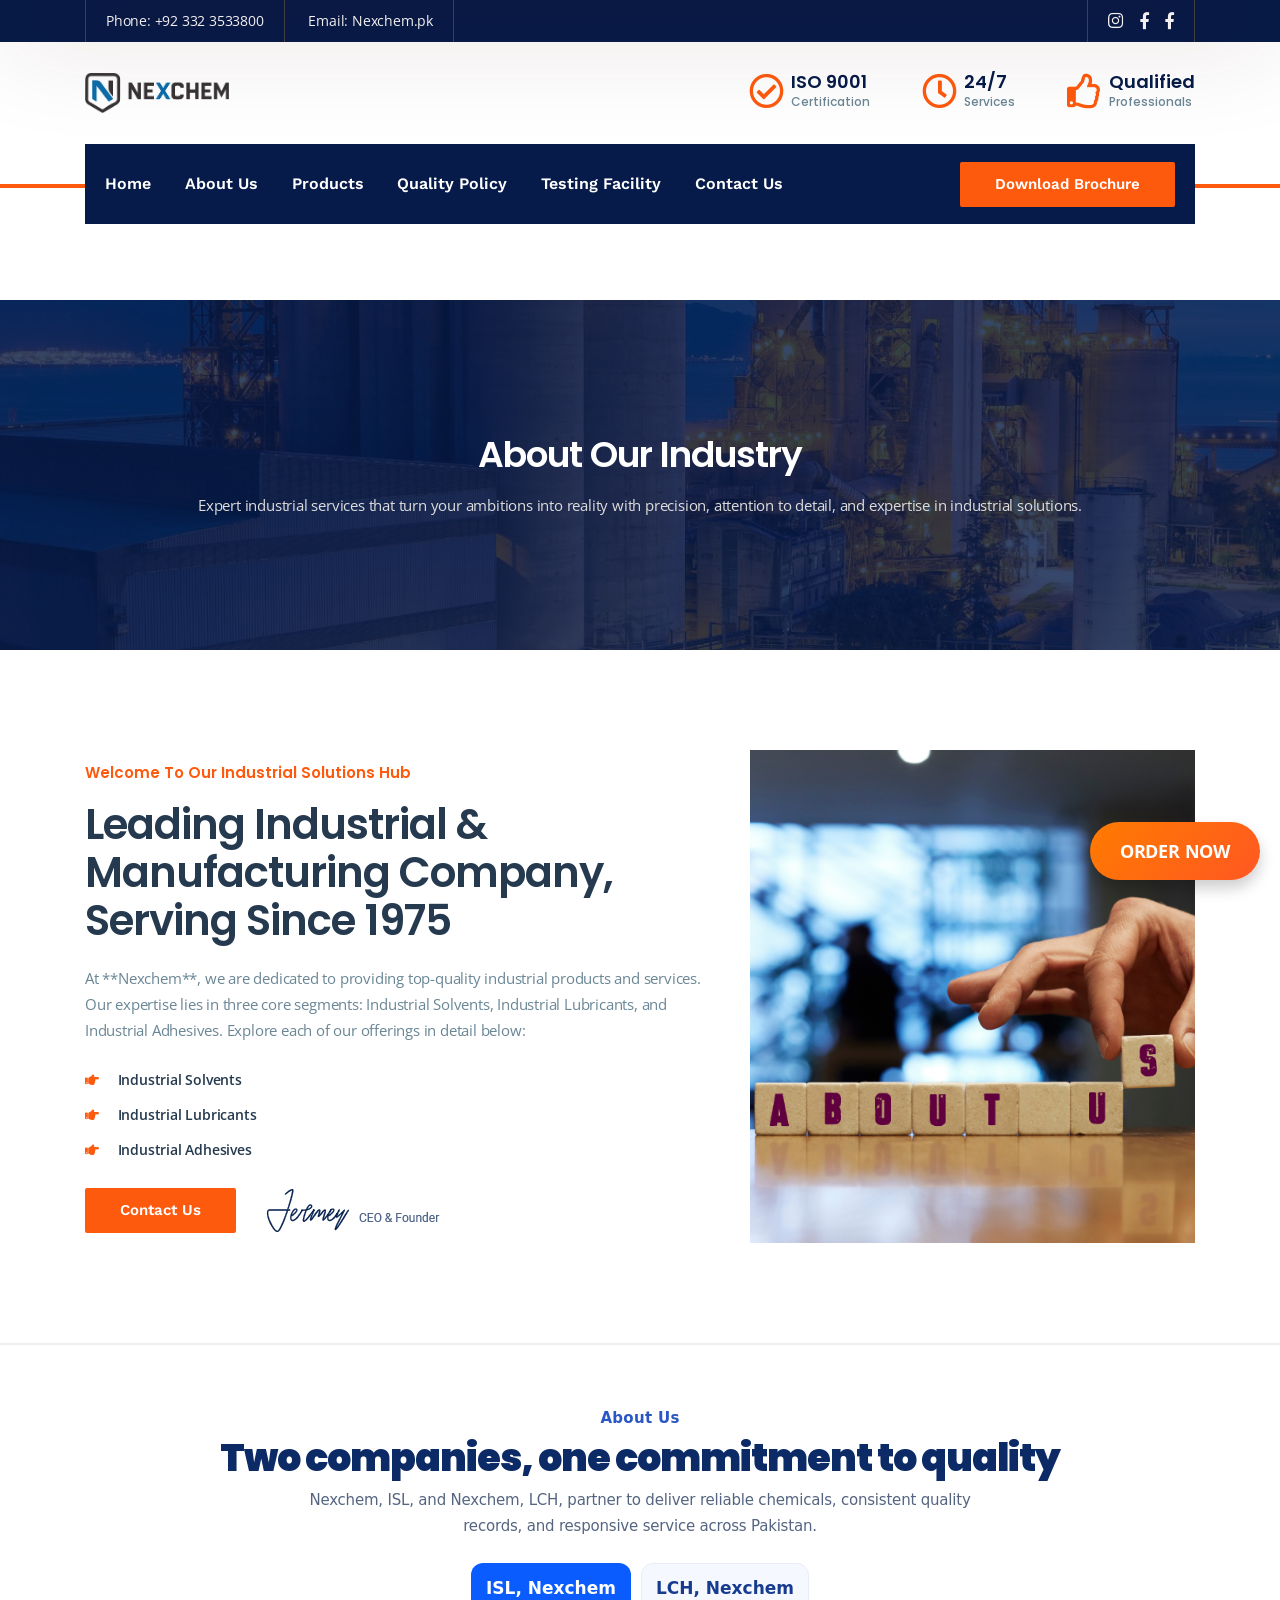
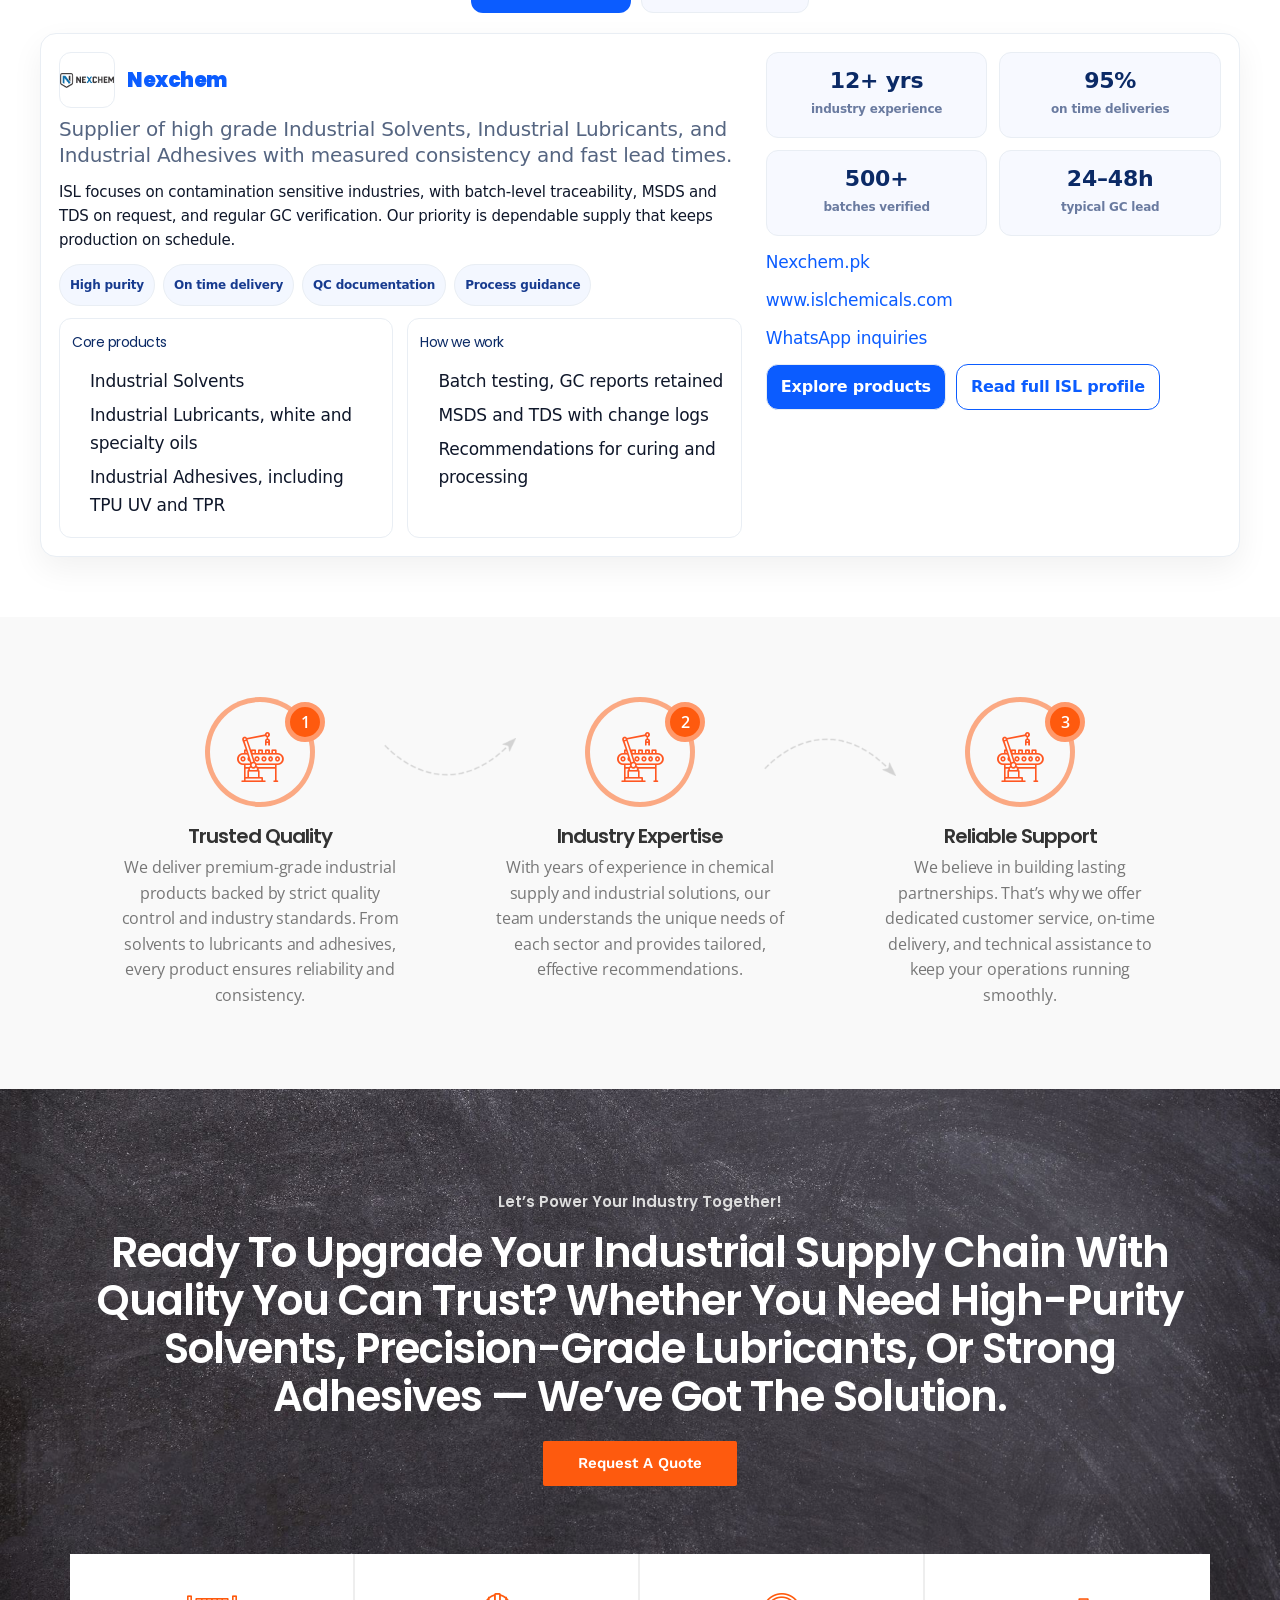
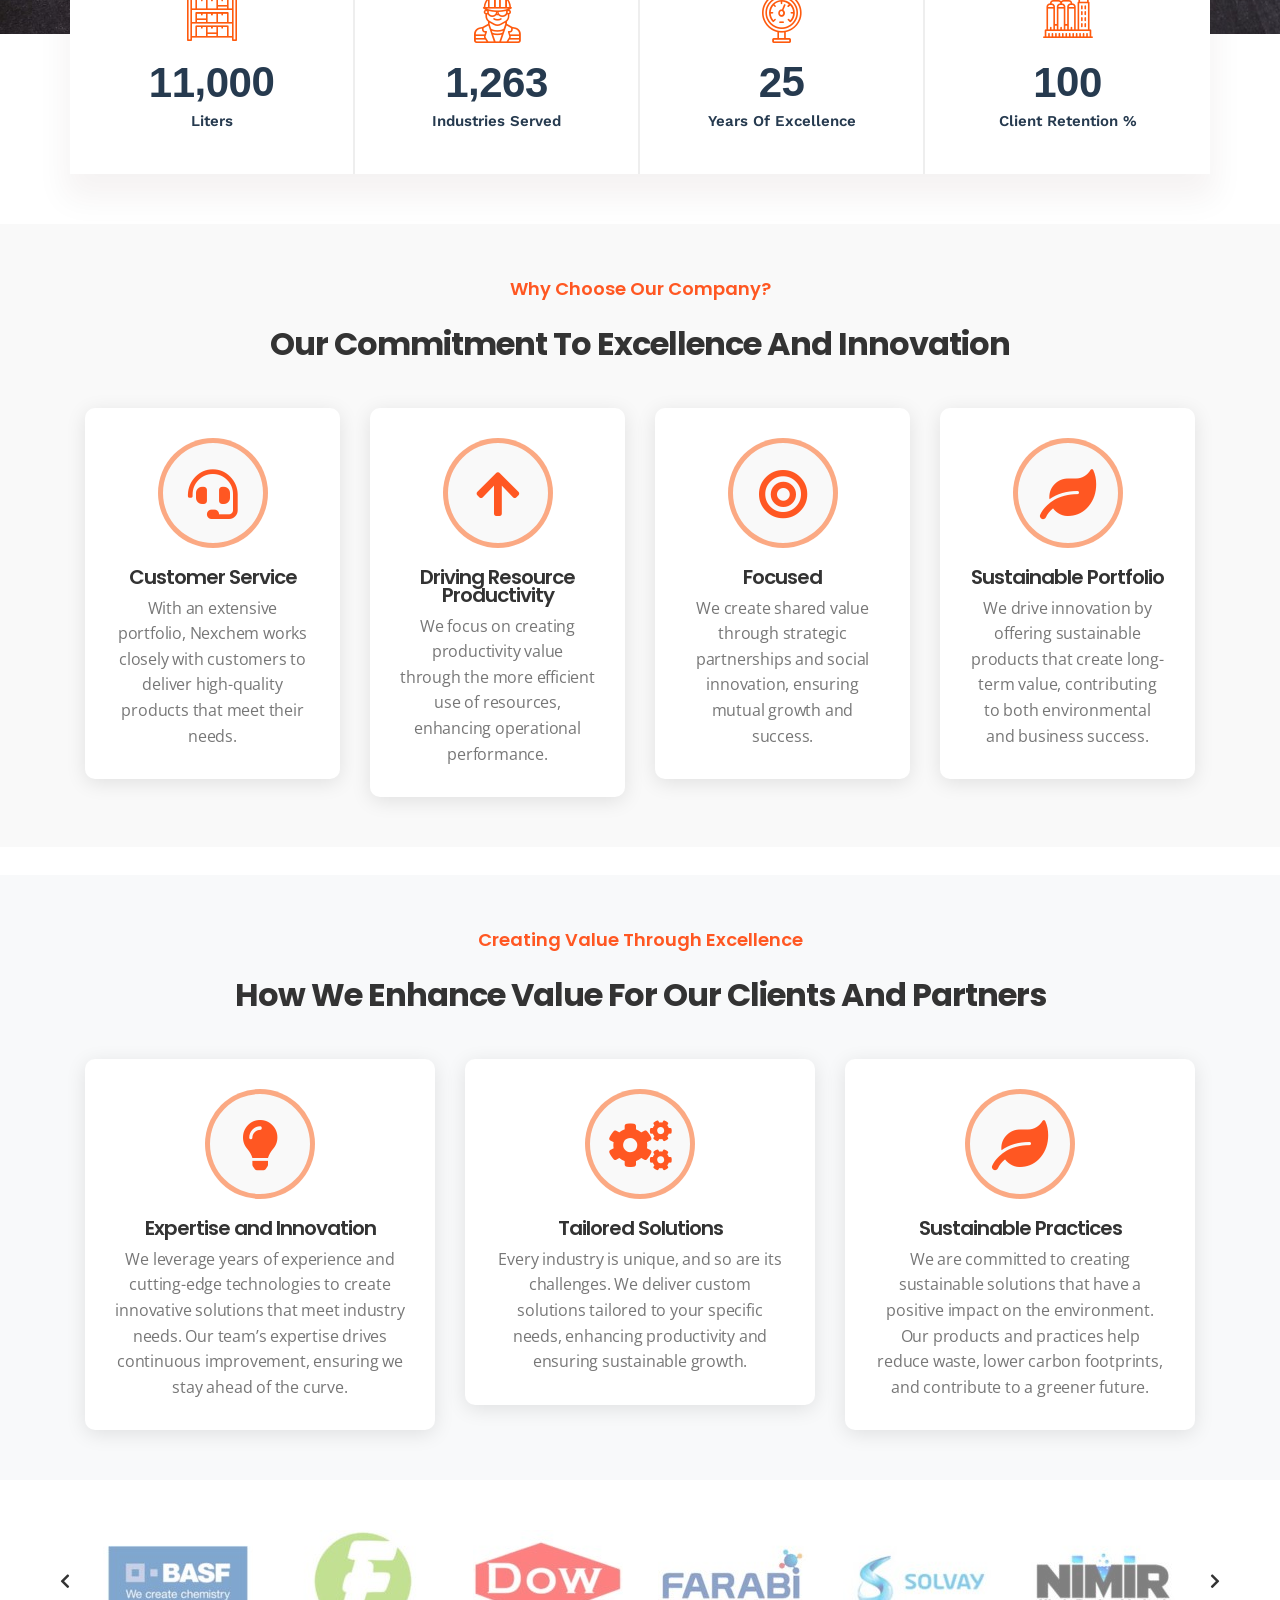
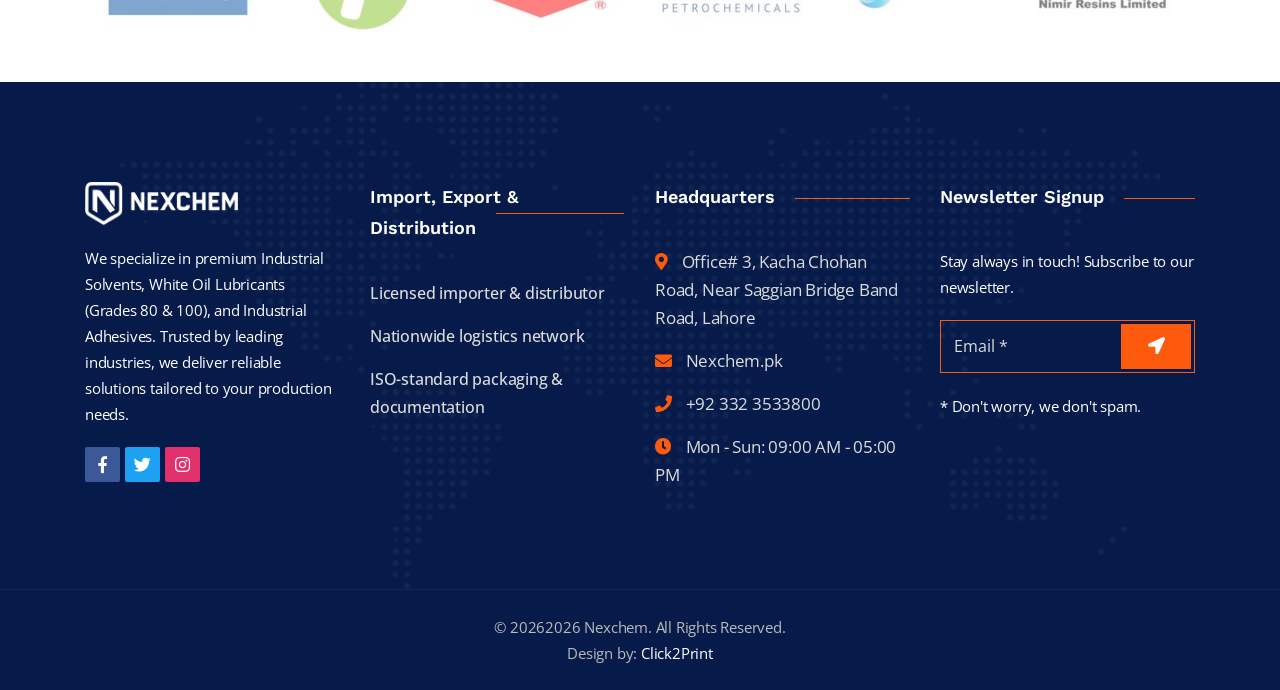
==== about.html @ 0163a03b "version1 **Nexchem** is a Pakistan-based industrial chemical supplier specialising in premium indust" ====
<!doctype html>
<!--[if lt IE 7]>      <html class="no-js lt-ie9 lt-ie8 lt-ie7" lang=""> <![endif]-->
<!--[if IE 7]>         <html class="no-js lt-ie9 lt-ie8" lang=""> <![endif]-->
<!--[if IE 8]>         <html class="no-js lt-ie9" lang=""> <![endif]-->
<!--[if gt IE 8]><!-->
<html class="no-js" lang="en">
<!--<![endif]-->

<head>
    <meta charset="utf-8">
    <meta name="viewport" content="width=device-width, initial-scale=1">
    <meta name="description" content="Industrial &amp; Construction HTML Template">
    <meta name="author" content="ThemeEaster">

    <title>Nexchem – Your Trusted Industrial Chemical Leader</title>

    <link rel="shortcut icon" type="image/x-icon" href="assets/img/favicons.png">

    <link rel="stylesheet" href="assets/css/fontawesome.min.css">
    <link rel="stylesheet" href="assets/css/animate.min.css">
    <link rel="stylesheet" href="assets/css/bootstrap.min.css">
    <link rel="stylesheet" href="assets/css/bootstrap.min.css">
    <link rel="stylesheet" href="assets/css/dl-construction-icons.min.css">
    <link rel="stylesheet" href="assets/css/slick.min.css">
    <link rel="stylesheet" href="assets/css/odometer.min.css">
    <link rel="stylesheet" href="assets/css/slider.css">
    <link rel="stylesheet" href="assets/css/venobox.min.css">
    <link rel="stylesheet" href="assets/css/main.css">

    <script src="assets/js/vendor/modernizr-2.8.3-respond-1.4.2.min.js"></script>
</head>

<body class="header-2">
    <!--[if lt IE 8]>
            <p class="browserupgrade">You are using an <strong>outdated</strong> browser. Please <a href="http://browsehappy.com/">upgrade your browser</a> to improve your experience.</p>
        <![endif]-->

    <div class="site-preloader-wrap">
        <div class="spinner"></div>
    </div><!-- /.site-preloader-wrap -->

    <header class="header header-two">
        <div class="top-header-two top-bar">
            <div class="container">
                <div class="top-bar-inner">
                    <div class="top-left">
                        <ul>
                            <li>Phone: <a href="tel:+923328737406">+92 332 3533800</a></li>
                            <li>Email: <a href="mailto:Nexchem.pk">Nexchem.pk</a></li>
                        </ul>
                    </div>
                    <div class="top-right">
    <ul class="top-social">
        <li><a href="https://www.instagram.com/ISL_Chemicals" target="_blank"><i class="fab fa-instagram"></i></a></li>
        <li><a href="https://www.facebook.com/profile.php?id=100064148228417" target="_blank"><i class="fab fa-facebook-f"></i></a></li>
        <li><a href="https://www.facebook.com/profile.php?id=100064148228417" target="_blank"><i class="fab fa-facebook-f"></i></a></li>
            </ul>
</div>
</div>
            </div>
        </div><!-- /.top-bar -->
        <div class="mid-header">
            <div class="container">
                <div class="mid-header-inner">
                    <div class="header-logo">
                        <a href="index.html">
                            <img src="assets/img/logo-dark.png" alt="Logo" />
                        </a>
                    </div>
                    <div class="mid-header-right">
                        <ul>
                            <li>
                                <div class="icon">
                                    <i class="far fa-check-circle"></i>
                                </div>
                                <span>ISO 9001</span>Certification
                            </li>
                            <li>
                                <div class="icon">
                                    <i class="far fa-clock"></i>
                                </div>
                                <span>24/7</span>Services
                            </li>
                            <li>
                                <div class="icon">
                                    <i class="far fa-thumbs-up"></i>
                                </div>
                                <span>Qualified</span>Professionals
                            </li>
                        </ul>
                    </div>
                </div>
            </div>
        </div><!-- /.mid-header -->
        <div class="primary-header-two primary-header">
            <div class="container">
                <div class="primary-header-inner">
                    <div class="header-menu-wrap">
                        <ul class="dl-menu">
                            <li><a href="index.html">Home</a>
                                
                            </li>
                            <li><a href="about.html">About Us</a>
                               <ul>
                                    <li><a href="about.html#why-choose-us">Why Choose Us</a></li>
                                    
                                </ul> 
                            </li>
                            <li><a href="#">Products</a>
                                <ul>
                                    <li><a href="Industrial-Solvents.html">Industrial Solvents</a></li>
                                    <li><a href="Industrial-Lubricants.html">Industrial Lubricants</a></li>
                                    <li><a href="Industrial-Adhesives.html">Industrial Adhesives</a></li>
                                </ul>
                            </li>
                            
                            <li><a href="Quality-Policy.html">Quality Policy</a>
                                
                            </li>
							 <li><a href="Testing-Facility.html">Testing Facility</a>
                                
                            </li>
							
                            <li><a href="contact.html">Contact Us</a></li>
                        </ul>
                    </div><!-- /.header-menu-wrap -->
                   <div class="header-right">
    <div class="search-icon dl-search-icon">
            </div>
    <a class="header-btn" href="assets/img/ISL-LCH Brochure.pdf">Download Brochure <span></span></a>
    <!-- Burger menu -->
    <div class="mobile-menu-icon">
        <div class="burger-menu">
            <div class="line-menu line-half first-line"></div>
            <div class="line-menu"></div>
            <div class="line-menu line-half last-line"></div>
        </div>
    </div>
</div>

                    </div><!-- /.header-right -->
                </div><!-- /.primary-header-inner -->
            </div>
        </div><!-- /.primary-header-two -->
    </header><!-- /.header-two -->
	<br>
<BR>
<!-- Sticky Button -->
<div id="sticky-button" class="sticky-button">
    <a href="tel:+923328737406" class="order-btn">
        Order Now
    </a>
</div>

<!-- CSS for Sticky Button -->
<style>
    #sticky-button {
        position: fixed;
        bottom: 20px;
        right: 20px;
        z-index: 1000;
    }

    .order-btn {
        display: inline-block;
        padding: 15px 30px;
        background: linear-gradient(135deg, #ff7b00, #ff5722);
        color: white;
        font-size: 18px;
        font-weight: bold;
        text-transform: uppercase;
        border-radius: 50px;
        text-decoration: none;
        box-shadow: 0 8px 15px rgba(0, 0, 0, 0.2);
        transition: all 0.3s ease;
        border: none;
    }

    .order-btn:hover {
        background: linear-gradient(135deg, #ff5722, #ff7b00);
        box-shadow: 0 12px 20px rgba(0, 0, 0, 0.3);
        transform: translateY(-3px);
    }

    .order-btn:active {
        background: #ff5722;
        box-shadow: 0 6px 10px rgba(0, 0, 0, 0.2);
        transform: translateY(0);
    }
</style>

<!-- Optional JavaScript (for added functionality) -->
<script>
    // Optional: Tracking click event
    document.querySelector('.order-btn').addEventListener('click', function () {
        console.log('Order Now button clicked!');
    });
</script>
<BR>
<BR>

<!-- Popup Search Box -->
<div id="dl-popup-search-box">
    <div class="box-inner-wrap d-flex align-items-center">
        <form id="form" action="#" method="get" role="search">
            <input type="text" name="s" placeholder="Type keywords here..." />
            <button id="popup-search-button" type="submit" name="submit"><i class="fas fa-search"></i></button>
        </form>
    </div>
</div><!-- /#dl-popup-search-box -->

<!-- Page Header -->
<section class="page-header padding">
    <div class="overlay"></div>
    <div class="container">
        <div class="page-content text-center">
            <h2>About Our Industry</h2>
            <p>Expert industrial services that turn your ambitions into reality with precision, attention to detail, and expertise in industrial solutions.</p>
        </div>
    </div>
</section><!-- /.page-header -->

<!-- About Section -->
<section class="about-section bd-bottom padding">
    <div class="container">
        <div class="about-wrap row">
            <!-- About Content -->
            <div class="col-lg-7 sm-padding">
                <div class="about-content">
                    <div class="section-heading mb-20">
                        <h4 class="sub-heading">Welcome to Our Industrial Solutions Hub</h4>
                        <h2>Leading Industrial &amp; Manufacturing Company, Serving Since 1975</h2>
                        <p>At **Nexchem**, we are dedicated to providing top-quality industrial products and services. Our expertise lies in three core segments: Industrial Solvents, Industrial Lubricants, and Industrial Adhesives. Explore each of our offerings in detail below:</p>
                    </div><!-- /.section-heading -->
                    <ul class="about-list">
                        <li><i class="fas fa-hand-point-right"></i> Industrial Solvents</li>
                        <li><i class="fas fa-hand-point-right"></i> Industrial Lubricants</li>
                        <li><i class="fas fa-hand-point-right"></i> Industrial Adhesives</li>
                    </ul>
                    <div class="sign">
                        <a href="contact.html" class="default-btn">Contact Us <span></span></a>
                        <img src="assets/img/signature.png" alt="img">
                    </div>
                </div>
            </div>
            <!-- About Image -->
            <div class="col-lg-5 sm-padding">
                <div class="about-item">
                    <img src="assets/img/about-bg-1.png" alt="Industrial Solutions">
                </div>
            </div>
        </div>
    </div>
</section><!-- ./ about-section -->
<section id="about-duo" class="about-duo" aria-label="About ISL and LCH">
  <style>
    /* ===== Scoped styles: .about-duo-* ===== */
    .about-duo{
      --blue:#0b5cff; --blue-2:#094acc; --text:#0f172a; --muted:#556581; --brd:#e9eef4;
      --card:#fff; --bg:#fff; --r:16px; --shadow:0 12px 32px rgba(2,8,23,.06);
      background:var(--bg); color:var(--text); font-family:"Segoe UI",system-ui,Arial;
      padding:60px 0;
    }
    .about-duo .wrap{max-width:1240px;margin:0 auto;padding:0 20px}
    .about-duo .head{text-align:center;margin-bottom:24px}
    .about-duo .eyebrow{margin:0 0 6px;color:#2957c4;font-weight:800;letter-spacing:.3px}
    .about-duo h2{margin:0 0 8px;font-size:clamp(26px,3.6vw,38px);font-weight:900;color:#0b2a66}
    .about-duo .sub{margin:0;color:var(--muted);max-width:70ch;margin-inline:auto}

    /* Tabs */
    .about-duo .tabs{display:flex;gap:10px;flex-wrap:wrap;justify-content:center;margin:18px 0 20px}
    .about-duo .tab{
      padding:10px 14px;border-radius:12px;border:1px solid var(--brd);
      background:#f6f8ff;color:#173b8f;font-weight:800;cursor:pointer
    }
    .about-duo .tab[aria-selected="true"]{background:var(--blue);color:#fff;border-color:transparent}

    /* Panels */
    .about-duo .panel{
      display:none; background:var(--card); border:1px solid var(--brd); border-radius:var(--r);
      box-shadow:var(--shadow); padding:18px;
    }
    .about-duo .panel.active{display:block}

    /* Grid inside panel */
    .about-duo .grid{display:grid;grid-template-columns:1.2fr .8fr;gap:24px;align-items:start}
    @media (max-width:980px){.about-duo .grid{grid-template-columns:1fr;gap:18px}}

    /* Left column content */
    .about-duo .brandline{display:flex;align-items:center;gap:12px;margin-bottom:8px}
    .about-duo .brandline img{width:56px;height:56px;object-fit:contain;border-radius:12px;border:1px solid var(--brd);background:#fff}
    .about-duo .brandline h3{margin:0;font-size:20px;font-weight:900;color:var(--blue)}
    .about-duo .lead{margin:6px 0 12px;color:var(--muted)}
    .about-duo .para{margin:0 0 10px;line-height:1.6}

    .about-duo .pills{display:flex;flex-wrap:wrap;gap:8px;margin:12px 0}
    .about-duo .pill{background:#f3f7ff;border:1px solid var(--brd);color:#173b8f;padding:6px 10px;border-radius:999px;font-size:12px;font-weight:800}

    .about-duo .cols{display:grid;grid-template-columns:1fr 1fr;gap:14px;margin-top:6px}
    @media (max-width:680px){.about-duo .cols{grid-template-columns:1fr}}
    .about-duo .card{
      background:#fff;border:1px solid var(--brd);border-radius:12px;padding:12px
    }
    .about-duo .card h4{margin:0 0 6px;font-size:14px;color:#0b2a66}
    .about-duo .list{margin:0;padding-left:18px}
    .about-duo .list li{margin:6px 0}

    /* Right column: stats + contacts */
    .about-duo .stats{display:grid;grid-template-columns:repeat(2,1fr);gap:12px}
    .about-duo .stat{
      background:#f7f9ff;border:1px solid var(--brd);border-radius:12px;padding:14px;text-align:center
    }
    .about-duo .stat b{display:block;font-size:22px;color:#0b2a66}
    .about-duo .stat span{display:block;color:#6a7ba0;font-weight:700;font-size:12px}

    .about-duo .info{margin-top:12px;display:grid;gap:10px}
    .about-duo .info a{display:inline-block;color:#0b5cff;text-decoration:none}
    .about-duo .actions{margin-top:12px;display:flex;gap:10px;flex-wrap:wrap}
    .about-duo .btn{
      display:inline-block;padding:10px 14px;border-radius:12px;font-weight:800;border:1px solid var(--brd);
      background:var(--blue);color:#fff;text-decoration:none;transition:transform .2s,box-shadow .2s,background .2s
    }
    .about-duo .btn:hover{background:var(--blue-2);transform:translateY(-2px);box-shadow:0 12px 26px rgba(9,74,204,.24)}
    .about-duo .btn.ghost{background:#fff;color:var(--blue);border-color:var(--blue)}
    .about-duo .btn.ghost:hover{background:#f5f8ff}
  </style>

  <div class="wrap">
    <div class="head">
      <p class="eyebrow">About Us</p>
      <h2>Two companies, one commitment to quality</h2>
      <p class="sub">Nexchem, ISL, and Nexchem, LCH, partner to deliver reliable chemicals, consistent quality records, and responsive service across Pakistan.</p>
    </div>

    <!-- Tabs -->
    <div class="tabs" role="tablist" aria-label="Companies">
      <button class="tab" role="tab" id="tab-isl" aria-controls="panel-isl" aria-selected="true">ISL, Nexchem</button>
      <button class="tab" role="tab" id="tab-lch" aria-controls="panel-lch" aria-selected="false">LCH, Nexchem</button>
    </div>

    <!-- ISL Panel -->
    <div class="panel active" id="panel-isl" role="tabpanel" aria-labelledby="tab-isl">
      <div class="grid">
        <div>
          <div class="brandline">
            <!-- Replace logo src when ready -->
            <img src="assets/img/logo-dark.png" alt="ISL logo">
            <h3>Nexchem</h3>
          </div>
          <p class="lead">Supplier of high grade Industrial Solvents, Industrial Lubricants, and Industrial Adhesives with measured consistency and fast lead times.</p>
          <p class="para">ISL focuses on contamination sensitive industries, with batch-level traceability, MSDS and TDS on request, and regular GC verification. Our priority is dependable supply that keeps production on schedule.</p>

          <div class="pills" aria-label="Strengths">
            <span class="pill">High purity</span>
            <span class="pill">On time delivery</span>
            <span class="pill">QC documentation</span>
            <span class="pill">Process guidance</span>
          </div>

          <div class="cols">
            <div class="card">
              <h4>Core products</h4>
              <ul class="list">
                <li>Industrial Solvents</li>
                <li>Industrial Lubricants, white and specialty oils</li>
                <li>Industrial Adhesives, including TPU UV and TPR</li>
              </ul>
            </div>
            <div class="card">
              <h4>How we work</h4>
              <ul class="list">
                <li>Batch testing, GC reports retained</li>
                <li>MSDS and TDS with change logs</li>
                <li>Recommendations for curing and processing</li>
              </ul>
            </div>
          </div>
        </div>

        <div>
          <div class="stats">
            <div class="stat"><b>12+ yrs</b><span>industry experience</span></div>
            <div class="stat"><b>95%</b><span>on time deliveries</span></div>
            <div class="stat"><b>500+</b><span>batches verified</span></div>
            <div class="stat"><b>24–48h</b><span>typical GC lead</span></div>
          </div>

          <div class="info">
            <a href="mailto:Nexchem.pk">Nexchem.pk</a>
            <a href="https://www.islchemicals.com" target="_blank" rel="noopener">www.islchemicals.com</a>
            <a href="https://wa.me/923328737406?text=Hello%2C%20I%27d%20like%20ISL%20product%20information" target="_blank" rel="noopener">WhatsApp inquiries</a>
          </div>

          <div class="actions">
            <a class="btn" href="Industrial-Solvents.html">Explore products</a>
            <a class="btn ghost" href="assets/img/ISL-LCH Brochure.pdf">Read full ISL profile</a>
          </div>
        </div>
      </div>
    </div>

    <!-- LCH Panel -->
    <div class="panel" id="panel-lch" role="tabpanel" aria-labelledby="tab-lch" hidden>
      <div class="grid">
        <div>
          <div class="brandline">
            <!-- Replace logo src when ready -->
            <img src="assets/img/LCH.png" alt="LCH logo">
            <h3>Nexchem</h3>
          </div>
          <p class="lead">A trusted distribution and service partner supplying premium chemicals with practical technical support for local manufacturers.</p>
          <p class="para">LCH brings deep market knowledge and responsive after-sales service. From sourcing to last-mile delivery, we help plants reduce downtime and keep specifications tight.</p>

          <div class="pills" aria-label="Strengths">
            <span class="pill">Local expertise</span>
            <span class="pill">Reliable stocking</span>
            <span class="pill">Technical support</span>
            <span class="pill">Transparent pricing</span>
          </div>

          <div class="cols">
            <div class="card">
              <h4>What we provide</h4>
              <ul class="list">
                <li>Bulk and drum supply</li>
                <li>Material compatibility guidance</li>
                <li>Emergency deliveries on request</li>
              </ul>
            </div>
            <div class="card">
              <h4>Industries served</h4>
              <ul class="list">
                <li>Footwear and sports goods</li>
                <li>Textiles and packaging</li>
                <li>General manufacturing</li>
              </ul>
            </div>
          </div>
        </div>

        <div>
          <div class="stats">
            <div class="stat"><b>10+ yrs</b><span>market presence</span></div>
            <div class="stat"><b>50+</b><span>SKUs stocked</span></div>
            <div class="stat"><b>4 hrs</b><span>quick-response window</span></div>
            <div class="stat"><b>100%</b><span>order tracking</span></div>
          </div>

          <div class="info">
            <a href="mailto:Nexchem.pk">Nexchem.pk</a>
            <a href="https://instagram.com/ISL_Chemicals" target="_blank" rel="noopener">@ISL_Chemicals</a>
            <a href="https://wa.me/923328737406?text=Hello%2C%20please%20connect%20me%20with%20LCH" target="_blank" rel="noopener">WhatsApp LCH</a>
          </div>

          <div class="actions">
            <a class="btn" href="Industrial-Lubricants.html">View lubricants</a>
            <a class="btn ghost" href="assets/img/ISL-LCH Brochure.pdf">Read full LCH profile</a>
          </div>
        </div>
      </div>
    </div>
  </div>

  <!-- Tiny JS for tabs -->
  <script>
    (function(){
      const root = document.getElementById('about-duo');
      const tabs = root.querySelectorAll('.tab');
      const panels = root.querySelectorAll('.panel');

      function activate(id){
        tabs.forEach(t => {
          const sel = t.id === id;
          t.setAttribute('aria-selected', sel);
        });
        panels.forEach(p => {
          const active = 'panel-' + id.split('tab-')[1] === p.id;
          p.classList.toggle('active', active);
          p.toggleAttribute('hidden', !active);
        });
      }

      tabs.forEach(t=>{
        t.addEventListener('click', ()=>activate(t.id));
        t.addEventListener('keydown', e=>{
          if(e.key === 'Enter' || e.key === ' '){ e.preventDefault(); activate(t.id); }
        });
      });
    })();
  </script>
</section>

<!-- Working Process Section -->
<div class="working-process bg-grey padding">
    <div class="container">
        <div class="working-wrap row">
            <!-- Trusted Quality -->
            <div class="col-lg-4 col-md-6 col-sm-6 sm-padding">
                <div class="working-process-box">
                    <div class="arrow arrow-up"></div>
                    <div class="icon-box">
                        <i class="dl dl-industrial-robot-18"></i>
                        <span>1</span>
                    </div>
                    <div class="content-box">
                        <h3 class="heading">Trusted Quality</h3>
                        <p class="desc">We deliver premium-grade industrial products backed by strict quality control and industry standards. From solvents to lubricants and adhesives, every product ensures reliability and consistency.</p>
                    </div>
                </div>
            </div>
            <!-- Industry Expertise -->
            <div class="col-lg-4 col-md-6 col-sm-6 sm-padding">
                <div class="working-process-box">
                    <div class="arrow arrow-down"></div>
                    <div class="icon-box">
                        <i class="dl dl-industrial-robot-18"></i>
                        <span>2</span>
                    </div>
                    <div class="content-box">
                        <h3 class="heading">Industry Expertise</h3>
                        <p class="desc">With years of experience in chemical supply and industrial solutions, our team understands the unique needs of each sector and provides tailored, effective recommendations.</p>
                    </div>
                </div>
            </div>
            <!-- Reliable Support -->
            <div class="col-lg-4 col-md-6 col-sm-6 sm-padding">
                <div class="working-process-box">
                    <div class="icon-box">
                        <i class="dl dl-industrial-robot-18"></i>
                        <span>3</span>
                    </div>
                    <div class="content-box">
                        <h3 class="heading">Reliable Support</h3>
                        <p class="desc">We believe in building lasting partnerships. That’s why we offer dedicated customer service, on-time delivery, and technical assistance to keep your operations running smoothly.</p>
                    </div>
                </div>
            </div>
        </div>
    </div>
</div><!-- ./ working-process -->

<!-- Call-to-Action Section -->
<section class="cta-section padding">
    <div class="container">
        <div class="section-heading mb-40 text-center">
            <h4 class="sub-heading">Let’s Power Your Industry Together!</h4>
            <h2>Ready to upgrade your industrial supply chain with quality you can trust? Whether you need high-purity solvents, precision-grade lubricants, or strong adhesives — we’ve got the solution.</h2>
            <a href="https://wa.me/923328603325" class="default-btn">Request a Quote <span></span></a>
        </div><!-- /.section-heading -->
    </div>
</section><!-- ./ cta-section -->

<!-- Counter Section -->
<section class="counter-section">
    <div class="container">
        <div class="counter-wrap row">
            <!-- Liters Processed -->
            <div class="col-lg-3 col-sm-6 bd-right sm-padding">
                <div class="counter-item">
                    <div class="counter-content">
                        <i class="dl dl-stock"></i>
                        <h3><span class="odometer" data-count="11000">00</span></h3>
                        <h4>Liters</h4>
                    </div>
                </div>
            </div>
            <!-- Industries Served -->
            <div class="col-lg-3 col-sm-6 bd-right sm-padding">
                <div class="counter-item">
                    <div class="counter-content">
                        <i class="dl dl-welder-1"></i>
                        <h3><span class="odometer" data-count="1263">00</span></h3>
                        <h4>Industries Served</h4>
                    </div>
                </div>
            </div>
            <!-- Years of Excellence -->
            <div class="col-lg-3 col-sm-6 bd-right sm-padding">
                <div class="counter-item">
                    <div class="counter-content">
                        <i class="dl dl-meter-2"></i>
                        <h3><span class="odometer" data-count="25">00</span></h3>
                        <h4>Years of Excellence</h4>
                    </div>
                </div>
            </div>
            <!-- Client Retention -->
            <div class="col-lg-3 col-sm-6 sm-padding">
                <div class="counter-item">
                    <div class="counter-content">
                        <i class="dl dl-refinery"></i>
                        <h3><span class="odometer" data-count="100">00</span></h3>
                        <h4>Client Retention %</h4>
                    </div>
                </div>
            </div>
        </div>
    </div>
</section><!-- /.counter-section -->
<!-- Why Choose Our Company Section -->
<section id="why-choose-us" class="why-choose-us padding">
    <div class="container">
        <div class="section-heading text-center mb-40">
            <h4 class="sub-heading">Why Choose Our Company?</h4>
            <h2>Our Commitment to Excellence and Innovation</h2>
        </div><!-- /.section-heading -->

        <div class="row">
            <!-- Customer Service -->
            <div class="col-lg-3 col-md-6 sm-padding">
                <div class="feature-box">
                    <div class="icon-box">
                        <i class="fas fa-headset"></i>
                    </div>
                    <div class="content-box">
                        <h3>Customer Service</h3>
                        <p>With an extensive portfolio, Nexchem works closely with customers to deliver high-quality products that meet their needs.</p>
                    </div>
                </div>
            </div>

            <!-- Driving Resource Productivity -->
            <div class="col-lg-3 col-md-6 sm-padding">
                <div class="feature-box">
                    <div class="icon-box">
                        <i class="fas fa-arrow-up"></i>
                    </div>
                    <div class="content-box">
                        <h3>Driving Resource Productivity</h3>
                        <p>We focus on creating productivity value through the more efficient use of resources, enhancing operational performance.</p>
                    </div>
                </div>
            </div>

            <!-- Focused -->
            <div class="col-lg-3 col-md-6 sm-padding">
                <div class="feature-box">
                    <div class="icon-box">
                        <i class="fas fa-bullseye"></i>
                    </div>
                    <div class="content-box">
                        <h3>Focused</h3>
                        <p>We create shared value through strategic partnerships and social innovation, ensuring mutual growth and success.</p>
                    </div>
                </div>
            </div>

            <!-- Sustainable Portfolio -->
            <div class="col-lg-3 col-md-6 sm-padding">
                <div class="feature-box">
                    <div class="icon-box">
                        <i class="fas fa-leaf"></i>
                    </div>
                    <div class="content-box">
                        <h3>Sustainable Portfolio</h3>
                        <p>We drive innovation by offering sustainable products that create long-term value, contributing to both environmental and business success.</p>
                    </div>
                </div>
            </div>
        </div>
    </div>
</section><!-- /.why-choose-us -->
<style>
/* Why Choose Our Company Section */
.why-choose-us {
    background-color: #f9f9f9;
    padding: 50px 0;
}

.why-choose-us .section-heading {
    margin-bottom: 40px;
}

.why-choose-us .section-heading .sub-heading {
    font-size: 18px;
    color: #ff5722;
    font-weight: 600;
}

.why-choose-us .section-heading h2 {
    font-size: 32px;
    color: #333;
    font-weight: 700;
}

.feature-box {
    background-color: #fff;
    padding: 30px;
    border-radius: 10px;
    box-shadow: 0 4px 20px rgba(0, 0, 0, 0.1);
    text-align: center;
    transition: transform 0.3s ease, box-shadow 0.3s ease;
}

.feature-box:hover {
    transform: translateY(-10px);
    box-shadow: 0 8px 30px rgba(0, 0, 0, 0.15);
}

.icon-box {
    font-size: 40px;
    color: #ff5722;
    margin-bottom: 20px;
}

.content-box h3 {
    font-size: 20px;
    font-weight: 600;
    color: #333;
    margin-bottom: 10px;
}

.content-box p {
    font-size: 16px;
    color: #777;
    line-height: 1.6;
}

@media (max-width: 767px) {
    .feature-box {
        margin-bottom: 30px;
    }
}
</style>
<br>
<!-- Enhance Value Section -->
<section class="enhance-value padding bg-light">
    <div class="container">
        <div class="section-heading text-center mb-40">
            <h4 class="sub-heading">Creating Value Through Excellence</h4>
            <h2>How We Enhance Value for Our Clients and Partners</h2>
        </div><!-- /.section-heading -->

        <div class="row">
            <!-- Expertise -->
            <div class="col-lg-4 col-md-6 sm-padding">
                <div class="value-box">
                    <div class="icon-box">
                        <i class="fas fa-lightbulb"></i>
                    </div>
                    <div class="content-box">
                        <h3>Expertise and Innovation</h3>
                        <p>We leverage years of experience and cutting-edge technologies to create innovative solutions that meet industry needs. Our team’s expertise drives continuous improvement, ensuring we stay ahead of the curve.</p>
                    </div>
                </div>
            </div>

            <!-- Custom Solutions -->
            <div class="col-lg-4 col-md-6 sm-padding">
                <div class="value-box">
                    <div class="icon-box">
                        <i class="fas fa-cogs"></i>
                    </div>
                    <div class="content-box">
                        <h3>Tailored Solutions</h3>
                        <p>Every industry is unique, and so are its challenges. We deliver custom solutions tailored to your specific needs, enhancing productivity and ensuring sustainable growth.</p>
                    </div>
                </div>
            </div>

            <!-- Sustainability -->
            <div class="col-lg-4 col-md-6 sm-padding">
                <div class="value-box">
                    <div class="icon-box">
                        <i class="fas fa-leaf"></i>
                    </div>
                    <div class="content-box">
                        <h3>Sustainable Practices</h3>
                        <p>We are committed to creating sustainable solutions that have a positive impact on the environment. Our products and practices help reduce waste, lower carbon footprints, and contribute to a greener future.</p>
                    </div>
                </div>
            </div>
        </div>
    </div>
</section><!-- ./ enhance-value -->
<style>
/* Enhance Value Section */
.enhance-value {
    background-color: #f7f7f7;
    padding: 50px 0;
}

.enhance-value .section-heading {
    margin-bottom: 40px;
}

.enhance-value .section-heading .sub-heading {
    font-size: 18px;
    color: #ff5722;
    font-weight: 600;
}

.enhance-value .section-heading h2 {
    font-size: 32px;
    color: #333;
    font-weight: 700;
}

.value-box {
    background-color: #fff;
    padding: 30px;
    border-radius: 10px;
    box-shadow: 0 4px 20px rgba(0, 0, 0, 0.1);
    text-align: center;
    transition: transform 0.3s ease, box-shadow 0.3s ease;
}

.value-box:hover {
    transform: translateY(-10px);
    box-shadow: 0 8px 30px rgba(0, 0, 0, 0.15);
}

.icon-box {
    font-size: 40px;
    color: #ff5722;
    margin-bottom: 20px;
}

.content-box h3 {
    font-size: 20px;
    font-weight: 600;
    color: #333;
    margin-bottom: 10px;
}

.content-box p {
    font-size: 16px;
    color: #777;
    line-height: 1.6;
}

@media (max-width: 767px) {
    .value-box {
        margin-bottom: 30px;
    }
}
</style>

    


    

    <div class="sponsor-section">
        <div class="container">
            <div class="slider sponsor-carousel nav-style">
                <div class="sponsor-item">
                    <img src="assets/img/sponsor-1.jpg" alt="sponsor">
                </div>
                <div class="sponsor-item">
                    <img src="assets/img/sponsor-2.jpg" alt="sponsor">
                </div>
                <div class="sponsor-item">
                    <img src="assets/img/sponsor-3.jpg" alt="sponsor">
                </div>
                <div class="sponsor-item">
                    <img src="assets/img/sponsor-4.jpg" alt="sponsor">
                </div>
                <div class="sponsor-item">
                    <img src="assets/img/sponsor-5.jpg" alt="sponsor">
                </div>
                <div class="sponsor-item">
                    <img src="assets/img/sponsor-6.jpg" alt="sponsor">
                </div>
                <div class="sponsor-item">
                    <img src="assets/img/sponsor-7.jpg" alt="sponsor">
                </div>
				<div class="sponsor-item">
                    <img src="assets/img/sponsor-8.jpg" alt="sponsor">
                </div>
				<div class="sponsor-item">
                    <img src="assets/img/sponsor-9.jpg" alt="sponsor">
                </div>
				<div class="sponsor-item">
                    <img src="assets/img/sponsor-10.jpg" alt="sponsor">
                </div>
				<div class="sponsor-item">
                    <img src="assets/img/sponsor-11.jpg" alt="sponsor">
                </div>
				<div class="sponsor-item">
                    <img src="assets/img/sponsor-12.jpg" alt="sponsor">
                </div>
				<div class="sponsor-item">
                    <img src="assets/img/sponsor-13.jpg" alt="sponsor">
                </div>
				<div class="sponsor-item">
                    <img src="assets/img/sponsor-14.jpg" alt="sponsor">
                </div>
				<div class="sponsor-item">
                    <img src="assets/img/sponsor-15.jpg" alt="sponsor">
                </div>
				<div class="sponsor-item">
                    <img src="assets/img/sponsor-16.jpg" alt="sponsor">
                </div>
				<div class="sponsor-item">
                    <img src="assets/img/sponsor-17.jpg" alt="sponsor">
                </div>
				<div class="sponsor-item">
                    <img src="assets/img/sponsor-18.jpg" alt="sponsor">
                </div>
				<div class="sponsor-item">
                    <img src="assets/img/sponsor-19.jpg" alt="sponsor">
                </div>
				<div class="sponsor-item">
                    <img src="assets/img/sponsor-20.jpg" alt="sponsor">
                </div>
				<div class="sponsor-item">
                    <img src="assets/img/sponsor-21.jpg" alt="sponsor">
                </div>
				<div class="sponsor-item">
                    <img src="assets/img/sponsor-22.jpg" alt="sponsor">
                </div>
				<div class="sponsor-item">
                    <img src="assets/img/sponsor-23.jpg" alt="sponsor">
                </div>
				<div class="sponsor-item">
                    <img src="assets/img/sponsor-24.jpg" alt="sponsor">
                </div>
				<div class="sponsor-item">
                    <img src="assets/img/sponsor-25.jpg" alt="sponsor">
                </div>
				<div class="sponsor-item">
                    <img src="assets/img/sponsor-26.jpg" alt="sponsor">
                </div>
				<div class="sponsor-item">
                    <img src="assets/img/sponsor-27.jpg" alt="sponsor">
                </div>
				<div class="sponsor-item">
                    <img src="assets/img/sponsor-28.jpg" alt="sponsor">
                </div>
				<div class="sponsor-item">
                    <img src="assets/img/sponsor-29.jpg" alt="sponsor">
                </div>
				<div class="sponsor-item">
                    <img src="assets/img/sponsor-30.jpg" alt="sponsor">
                </div>
				<div class="sponsor-item">
                    <img src="assets/img/sponsor-31.jpg" alt="sponsor">
                </div>
				<div class="sponsor-item">
                    <img src="assets/img/sponsor-32.jpg" alt="sponsor">
                </div>
            </div>
        </div>
    </div><!-- ./ sponsor-section -->

 
<section class="widget-section padding bg-grey">
    <div class="widget-bg"></div>
    <div class="container">
        <div class="widget-wrap row">
            <!-- About Nexchem Section -->
            <div class="col-lg-3 col-md-6">
                <div class="widget-box">
                    <img src="assets/img/logo-light.png" alt="Nexchem Logo">
                    <p>We specialize in premium Industrial Solvents, White Oil Lubricants (Grades 80 & 100), and Industrial Adhesives. Trusted by leading industries, we deliver reliable solutions tailored to your production needs.</p>
                    <ul class="widget-social">
                        <li class="facebook"><a href="https://www.facebook.com/islchemicals"><i class="fab fa-facebook-f"></i></a></li>
                        <li class="twitter"><a href="https://twitter.com/islchemicals"><i class="fab fa-twitter"></i></a></li>
                        <li class="instagram"><a href="https://www.instagram.com/islchemicals"><i class="fab fa-instagram"></i></a></li>
                        
                    </ul>
                </div>
            </div>

            <!-- Import, Export & Distribution -->
            <div class="col-lg-3 col-md-6">
                <div class="widget-box">
                    <div class="widget-title">
                        <h3>Import, Export & Distribution</h3>
                    </div>
                    <ul class="widget-item">
                        <li><a href="#">Licensed importer & distributor</a></li>
                        <li><a href="#">Nationwide logistics network</a></li>
                        <li><a href="#">ISO-standard packaging & documentation</a></li>
                    </ul>
                </div>
            </div>

            <!-- Headquarters & Contact Info -->
            <div class="col-lg-3 col-md-6">
                <div class="widget-box">
                    <div class="widget-title">
                        <h3>Headquarters</h3>
                    </div>
                    <ul class="widget-contact">
                        <li>
                            <i class="fas fa-map-marker-alt"></i>
                            <span>Office# 3, Kacha Chohan Road, Near Saggian Bridge Band Road, Lahore</span>
                        </li>
                        <li>
                            <i class="fas fa-envelope"></i>
                            <span>Nexchem.pk</span>
                        </li>
                        <li>
                            <i class="fas fa-phone"></i>
                            <span>+92 332 3533800</span>
                        </li>
                        <li>
                            <i class="fas fa-clock"></i>
                            <span>Mon - Sun: 09:00 AM - 05:00 PM</span>
                        </li>
                    </ul>
                </div>
            </div>

            <!-- Newsletter Signup -->
            <div class="col-lg-3 col-md-6">
                <div class="widget-box">
                    <div class="widget-title">
                        <h3>Newsletter Signup</h3>
                    </div>
                    <p>Stay always in touch! Subscribe to our newsletter.</p>
                    <form action="#" class="wt-subscribe-form">
                        <input class="form-control" type="email" name="email" placeholder="Email *" required="">
                        <input type="hidden" name="action" value="mailchimpsubscribe">
                        <button class="submit"><i class="fa fa-location-arrow"></i></button>
                        <div class="clearfix"></div>
                    </form>
                    <p>* Don't worry, we don't spam.</p>
                </div>
            </div>
        </div>
    </div>
</section><!-- ./ widget-section -->

<!-- Footer Section -->
<footer class="footer-section text-center py-4 bg-dark text-white">
    <div class="container">
        <p>© <span id="currentYear"></span> Nexchem. All Rights Reserved.</p>
        <p>Design by: <a href="http://click2print.pk/" target="_blank" class="text-white">Click2Print</a></p>
    </div>
</footer><!-- /.footer-section -->

<script>
    // Set current year dynamically
    document.getElementById('currentYear').innerText = new Date().getFullYear();
</script>


<!-- Scroll-to-Top Button -->
<div id="scrollup">
    <button id="scroll-top" class="scroll-to-top"><i class="fas fa-angle-up"></i></button>
</div>

<!-- jQuery, Bootstrap, and Other JS Libraries -->
<script src="assets/js/vendor/jquery-1.12.4.min.js"></script>
<script src="assets/js/vendor/popper.min.js"></script>
<script src="assets/js/vendor/bootstrap.min.js"></script>
<script src="assets/js/vendor/waypoints.min.js"></script>
<script src="assets/js/vendor/slick.min.js"></script>
<script src="assets/js/vendor/headroom.min.js"></script>
<script src="assets/js/vendor/jquery.smoothscroll.min.js"></script>
<script src="assets/js/vendor/venobox.min.js"></script>
<script src="assets/js/vendor/imagesloaded.pkgd.min.js"></script>
<script src="assets/js/vendor/jquery.isotope.v3.0.2.js"></script>
<script src="assets/js/vendor/jquery.ajaxchimp.min.js"></script>
<script src="assets/js/vendor/jquery.mb.YTPlayer.min.js"></script>
<script src="assets/js/vendor/odometer.min.js"></script>
<script src="assets/js/vendor/wow.min.js"></script>
<script src="assets/js/main.js"></script>

<script>
    // Set current year dynamically
    document.getElementById('currentYear').innerText = new Date().getFullYear();
</script>

</body>
</html>
---- assets/css/dl-construction-icons.min.css ----
@font-face{font-family:dl-construction;src:url(../fonts/dl-construction.eot?ko2bk7);src:url(../fonts/dl-construction.eot?ko2bk7#iefix) format('embedded-opentype'),url(../fonts/dl-construction.ttf?ko2bk7) format('truetype'),url(../fonts/dl-construction.woff?ko2bk7) format('woff'),url(../fonts/dl-construction.svg?ko2bk7#dl-construction) format('svg');font-weight:400;font-style:normal}.dl{font-family:dl-construction!important;speak:none;font-style:normal;font-weight:400;font-variant:normal;text-transform:none;-webkit-font-smoothing:antialiased;-moz-osx-font-smoothing:grayscale}.dl-d-printer-1:before{content:"\e900"}.dl-d-printer-2:before{content:"\e901"}.dl-assembly-line:before{content:"\e902"}.dl-chimney:before{content:"\e903"}.dl-container:before{content:"\e904"}.dl-control-system:before{content:"\e905"}.dl-conveyor-1:before{content:"\e906"}.dl-conveyor-2:before{content:"\e907"}.dl-conveyor-3:before{content:"\e908"}.dl-conveyor-4:before{content:"\e909"}.dl-conveyor-5:before{content:"\e90a"}.dl-conveyor-6:before{content:"\e90b"}.dl-drilling-machine-1:before{content:"\e90c"}.dl-drilling-machine-2:before{content:"\e90d"}.dl-factory-1:before{content:"\e90e"}.dl-factory-2:before{content:"\e90f"}.dl-factory-3:before{content:"\e910"}.dl-factory-4:before{content:"\e911"}.dl-gear-1:before{content:"\e912"}.dl-gear-2:before{content:"\e913"}.dl-gear-3:before{content:"\e914"}.dl-gear-4:before{content:"\e915"}.dl-generator:before{content:"\e916"}.dl-harbor-crane-1:before{content:"\e917"}.dl-harbor-crane-2:before{content:"\e918"}.dl-harbor-crane-3:before{content:"\e919"}.dl-industrial-robot-1:before{content:"\e91a"}.dl-industrial-robot-2:before{content:"\e91b"}.dl-industrial-robot-3:before{content:"\e91c"}.dl-industrial-robot-4:before{content:"\e91d"}.dl-industrial-robot-5:before{content:"\e91e"}.dl-industrial-robot-6:before{content:"\e91f"}.dl-industrial-robot-7:before{content:"\e920"}.dl-industrial-robot-8:before{content:"\e921"}.dl-industrial-robot-9:before{content:"\e922"}.dl-industrial-robot-10:before{content:"\e923"}.dl-industrial-robot-11:before{content:"\e924"}.dl-industrial-robot-12:before{content:"\e925"}.dl-industrial-robot-13:before{content:"\e926"}.dl-industrial-robot-14:before{content:"\e927"}.dl-industrial-robot-15:before{content:"\e928"}.dl-industrial-robot-16:before{content:"\e929"}.dl-industrial-robot-17:before{content:"\e92a"}.dl-industrial-robot-18:before{content:"\e92b"}.dl-levels:before{content:"\e92c"}.dl-lever-1:before{content:"\e92d"}.dl-lever-2:before{content:"\e92e"}.dl-lift:before{content:"\e92f"}.dl-light:before{content:"\e930"}.dl-loader:before{content:"\e931"}.dl-machine:before{content:"\e932"}.dl-machine-press:before{content:"\e933"}.dl-meter-1:before{content:"\e934"}.dl-meter-2:before{content:"\e935"}.dl-meter-3:before{content:"\e936"}.dl-power-plant:before{content:"\e937"}.dl-pushcart:before{content:"\e938"}.dl-refinery:before{content:"\e939"}.dl-remote-control:before{content:"\e93a"}.dl-stock:before{content:"\e93b"}.dl-switch-1:before{content:"\e93c"}.dl-switch-2:before{content:"\e93d"}.dl-tanks-1:before{content:"\e93e"}.dl-tanks-2:before{content:"\e93f"}.dl-tanks-3:before{content:"\e940"}.dl-tank-truck:before{content:"\e941"}.dl-trolley:before{content:"\e942"}.dl-truck-1:before{content:"\e943"}.dl-truck-2:before{content:"\e944"}.dl-valve-1:before{content:"\e945"}.dl-valve-2:before{content:"\e946"}.dl-van:before{content:"\e947"}.dl-warehouse:before{content:"\e948"}.dl-welder-1:before{content:"\e949"}.dl-welder-2:before{content:"\e94a"}.dl-worker-1:before{content:"\e94b"}.dl-worker-2:before{content:"\e94c"}.dl-worker-3:before{content:"\e94d"}.dl-worker-4:before{content:"\e94e"}.dl-wrench:before{content:"\e94f"}
---- assets/css/slider.css ----
/* ==========================================================================
   Slider Section
   ========================================================================== */
.slider-content-wrap{ height: 650px; }
.dl-slider .overlay{
	background-color: rgba(0,0,0,0.3);
	width: 100%;
	height: 100%;
	position: absolute;
	left: 0;
	top: 0;
	z-index: -1;
}
.dl-slider .bg-img{
	display: block;
	background-repeat: no-repeat;
	-webkit-background-size: cover;
	background-size: cover;
	background-position: center center;
	width: 100%;
	height: 100%;
	position: absolute;
	left: 0;
	top: 0;
	overflow: hidden;
	z-index: -1;
}
.dl-slider .dl-caption{
	color: #fff;
	font-family: "Poppins", sans-serif;
}
.dl-slider .dl-caption .inner-layer{
	display: inline-block;
	overflow: hidden;
}
.dl-slider .owl-item.active .dl-caption{
	visibility: visible;
}
.dl-slider .dl-caption.medium{
    white-space: nowrap;
    font-size: 15px;
    font-family: "Poppins",sans-serif;
    letter-spacing: 0;
    line-height: 26px;
    height: 26px;
    font-weight: 500;
    color: rgb(255, 255, 255, 0.8);
    letter-spacing: 0;
    text-transform: capitalize;
    visibility: inherit;
    transition: none 0s ease 0s;
    text-align: inherit;
    border-width: 0px;
    margin: 0px;
    padding: 0px;
    min-height: 0px;
    min-width: 0px;
    max-height: none;
    max-width: none;
    opacity: 1;
    margin-bottom: 20px;
}
.dl-slider .dl-caption.big{
    white-space: nowrap;
    font-size: 56px;
    line-height: 66px;
    font-weight: 600;
    color: rgb(255, 255, 255);
    letter-spacing: -1px;
}
.dl-slider .slider-content{
    position: relative;
}
.dl-slider .dl-caption.dl-border{
    background-color: transparent;
    position: absolute;
    width: 230px;
    height: 350px;
    left: 50px;
    top: -50px;
    display: block;
    z-index: -1;
}
.dl-slider .dl-caption.dl-border:before{
    content: '';
    width: 100%;
    height: 100%;
    border: 5px solid #fe5a0e;
    position: absolute;
    left: 0;
    top: 0;
    opacity: 0.3;
}
.dl-slider .dl-caption.small{
    font-family: "Source Sans Pro",sans-serif;
    font-size: 16px;
    font-weight: 400;
    letter-spacing: -0.2px;
    line-height: 26px;
    color: #fff;
    margin-top: 5px;
}
.dl-slider .dl-btn-group{
	margin-top: 25px;
	overflow: hidden;
}
.dl-slider .default-btn{
    display: inline-block;
    background: #fe5a0e;
    color: #FFF;
    font-family: 'Work Sans', sans-serif;
    font-size: 15px;
    font-weight: 600;
    text-transform: capitalize;
    height: 45px;
    line-height: 45px;
    padding: 0 35px;
    letter-spacing: 0;
    border-radius: 2px;
    overflow: hidden;
    position: relative;
    transition: all ease 700ms;
    -moz-transition: all ease 700ms;
    -webkit-transition: all ease 700ms;
    -ms-transition: all ease 700ms;
    -o-transition: all ease 700ms;
    z-index: 1;
}
.dl-slider .default-btn:hover{ color: #FFF; }
.dl-slider .default-btn span {
    background: #061b49 none repeat scroll 0 0;
    border-radius: 50%;
    display: block;
    height: 0;
    position: absolute;
    transform: translate(-50%, -50%);
    -moz-transform: translate(-50%, -50%);
    -webkit-transform: translate(-50%, -50%);
    -ms-transform: translate(-50%, -50%);
    -o-transform: translate(-50%, -50%);
    transition: width 0.6s ease 0s, height 0.6s ease 0s;
    -moz-transition: width 0.6s ease 0s, height 0.6s ease 0s;
    -webkit-transition: width 0.6s ease 0s, height 0.6s ease 0s;
    -ms-transition: width 0.6s ease 0s, height 0.6s ease 0s;
    -o-transition: width 0.6s ease 0s, height 0.6s ease 0s;
    width: 0;
    z-index: -1;
}
.dl-slider .default-btn:hover span {
    height: 562.5px;
    width: 562.5px;
}



/*Slider Resposnsive CSS
==========================*/
@media only screen and (max-width: 992px) {

    .slider-content-wrap{
        height: 400px;
    }
    .dl-slider .dl-caption.medium{
        font-size: 12px;
    }    
    .dl-slider .dl-caption.big{
        font-size: 28px;
        line-height: 30px;
        letter-spacing: -1px;
    }
    .dl-slider .dl-caption.small{
        font-size: 12px;
        line-height: 20px;
    }
    .dl-slider .dl-btn-group{
        margin-top: 10px;
    }
    .dl-slider .dl-btn{
        line-height: 45px;
        padding: 0 35px;
        font-size: 12px;
    }
    .dl-slider.owl-carousel div.owl-nav button{
        width: 40px;
        height: 40px;
        line-height: 40px;
        font-size: 10px;
    }
    .dl-slider .dl-caption.dl-border{ display: none!important; }
}

@media only screen and (max-width: 520px) {
    
    .dl-slider .dl-caption.big{
        font-size: 24px;
        letter-spacing: -0.5px;
    }
   .dl-slider .dl-caption.small br{
        display: none;
    }
}

/* Bullets */
.dl-slider .slick-dots{
    width: 100%;
    height: auto;
    text-align: center;
    position: absolute;
    left: 0;
    bottom: 20px;
    margin: 0;
    list-style: none;
}
.dl-slider .slick-dots li{
    display: inline-block;
    margin: 0 6px;
}
.dl-slider .slick-dots li button{
    background-color: rgba(255,255,255,0.7);
    width: 8px;
    height: 8px;
    border-radius: 50%;
    overflow: hidden;
    text-indent: -99999px;
    padding: 0;
    transition: all 0.3s ease-in-out;
    cursor: pointer;
}
.dl-slider .slick-dots li button:focus,
.dl-slider .slick-dots li button:active{
    outline: none;
}
.dl-slider .slick-dots li.slick-active button{
    background-color: #fe5a0e;
    transition: all 0.3s ease-in-out;
}
/* Vertical Dots */
.dl-slider.vertical-dots .slick-dots{
    width: auto;
    height: auto;
    bottom: 50%;
    left: auto;
    right: 50px;
    transform: translateY(50%);
}
.dl-slider.vertical-dots .slick-dots li{
    display: block;
    margin: 5px 0;
}
/* Slick */
.dl-slider .slick-arrow{
    background-color: rgba(0,0,0,0.4);
    color: #ddd;
    font-size: 14px;
    width: 45px;
    height: 45px;
    line-height: 45px;
    border-radius: 50%;
    position: absolute;
    left: 0;
    top: 50%;
    transform: translateY(-50%);
    text-align: center;
    z-index: 1;
    cursor: pointer;
    transition: all 0.3s ease-in-out;
}
.dl-slider .slick-arrow.slick-next{
    left: auto;
    right: 0;
}
.dl-slider .slick-arrow:hover{
    background-color: rgba(0,0,0,0.8);
    color: #fff;
    transition: all 0.3s ease-in-out;
}

/* ----------------------------------------------
 * Slider Animation
 * ---------------------------------------------- */

/**
 * ----------------------------------------
 * animation tracking-in-expand
 * ----------------------------------------
 */
.tracking-in-expand {
    -webkit-animation: tracking-in-expand 0.7s cubic-bezier(0.215, 0.610, 0.355, 1.000) both;
            animation: tracking-in-expand 0.7s cubic-bezier(0.215, 0.610, 0.355, 1.000) both;

}
@-webkit-keyframes tracking-in-expand {
  0% {
    letter-spacing: -8px;
    opacity: 0;
  }
  40% {
    opacity: 0.6;
  }
  100% {
    opacity: 1;
  }
}
@keyframes tracking-in-expand {
  0% {
    letter-spacing: -8px;
    opacity: 0;
  }
  40% {
    opacity: 0.6;
  }
  100% {
    opacity: 1;
  }
}

/**
 * ----------------------------------------
 * animation tracking-in-expand-fwd
 * ----------------------------------------
 */
.tracking-in-expand-fwd {
    -webkit-animation: tracking-in-expand-fwd 0.8s cubic-bezier(0.215, 0.610, 0.355, 1.000) both;
            animation: tracking-in-expand-fwd 0.8s cubic-bezier(0.215, 0.610, 0.355, 1.000) both;
}
@-webkit-keyframes tracking-in-expand-fwd {
  0% {
    letter-spacing: -0.5em;
    -webkit-transform: translateZ(-700px);
            transform: translateZ(-700px);
    opacity: 0;
  }
  40% {
    opacity: 0.6;
  }
  100% {
    -webkit-transform: translateZ(0);
            transform: translateZ(0);
    opacity: 1;
  }
}
@keyframes tracking-in-expand-fwd {
  0% {
    letter-spacing: -0.5em;
    -webkit-transform: translateZ(-700px);
            transform: translateZ(-700px);
    opacity: 0;
  }
  40% {
    opacity: 0.6;
  }
  100% {
    -webkit-transform: translateZ(0);
            transform: translateZ(0);
    opacity: 1;
  }
}

/**
 * ----------------------------------------
 * animation tracking-in-expand-fwd-top
 * ----------------------------------------
 */
.tracking-in-expand-fwd-top {
    -webkit-animation: tracking-in-expand-fwd-top 0.8s cubic-bezier(0.215, 0.610, 0.355, 1.000) both;
            animation: tracking-in-expand-fwd-top 0.8s cubic-bezier(0.215, 0.610, 0.355, 1.000) both;
}
@-webkit-keyframes tracking-in-expand-fwd-top {
  0% {
    letter-spacing: -0.5em;
    -webkit-transform: translateZ(-700px) translateY(-500px);
            transform: translateZ(-700px) translateY(-500px);
    opacity: 0;
  }
  40% {
    opacity: 0.6;
  }
  100% {
    -webkit-transform: translateZ(0) translateY(0);
            transform: translateZ(0) translateY(0);
    opacity: 1;
  }
}
@keyframes tracking-in-expand-fwd-top {
  0% {
    letter-spacing: -0.5em;
    -webkit-transform: translateZ(-700px) translateY(-500px);
            transform: translateZ(-700px) translateY(-500px);
    opacity: 0;
  }
  40% {
    opacity: 0.6;
  }
  100% {
    -webkit-transform: translateZ(0) translateY(0);
            transform: translateZ(0) translateY(0);
    opacity: 1;
  }
}

/**
 * ----------------------------------------
 * animation tracking-in-expand-fwd-bottom
 * ----------------------------------------
 */
.tracking-in-expand-fwd-bottom {
    -webkit-animation: tracking-in-expand-fwd-bottom 0.8s cubic-bezier(0.215, 0.610, 0.355, 1.000) both;
            animation: tracking-in-expand-fwd-bottom 0.8s cubic-bezier(0.215, 0.610, 0.355, 1.000) both;
}
@-webkit-keyframes tracking-in-expand-fwd-bottom {
  0% {
    letter-spacing: -0.5em;
    -webkit-transform: translateZ(-700px) translateY(500px);
            transform: translateZ(-700px) translateY(500px);
    opacity: 0;
  }
  40% {
    opacity: 0.6;
  }
  100% {
    -webkit-transform: translateZ(0) translateY(0);
            transform: translateZ(0) translateY(0);
    opacity: 1;
  }
}
@keyframes tracking-in-expand-fwd-bottom {
  0% {
    letter-spacing: -0.5em;
    -webkit-transform: translateZ(-700px) translateY(500px);
            transform: translateZ(-700px) translateY(500px);
    opacity: 0;
  }
  40% {
    opacity: 0.6;
  }
  100% {
    -webkit-transform: translateZ(0) translateY(0);
            transform: translateZ(0) translateY(0);
    opacity: 1;
  }
}

/**
 * ----------------------------------------
 * animation tracking-in-contract
 * ----------------------------------------
 */
.tracking-in-contract {
    -webkit-animation: tracking-in-contract 0.8s cubic-bezier(0.215, 0.610, 0.355, 1.000) both;
            animation: tracking-in-contract 0.8s cubic-bezier(0.215, 0.610, 0.355, 1.000) both;
}
@-webkit-keyframes tracking-in-contract {
  0% {
    letter-spacing: 1em;
    opacity: 0;
  }
  40% {
    opacity: 0.6;
  }
  100% {
    letter-spacing: normal;
    opacity: 1;
  }
}
@keyframes tracking-in-contract {
  0% {
    letter-spacing: 1em;
    opacity: 0;
  }
  40% {
    opacity: 0.6;
  }
  100% {
    letter-spacing: normal;
    opacity: 1;
  }
}

/**
 * ----------------------------------------
 * animation tracking-in-contract-bck
 * ----------------------------------------
 */
.tracking-in-contract-bck {
    -webkit-animation: tracking-in-contract-bck 1s cubic-bezier(0.215, 0.610, 0.355, 1.000) both;
            animation: tracking-in-contract-bck 1s cubic-bezier(0.215, 0.610, 0.355, 1.000) both;
}
@-webkit-keyframes tracking-in-contract-bck {
  0% {
    letter-spacing: 1em;
    -webkit-transform: translateZ(400px);
            transform: translateZ(400px);
    opacity: 0;
  }
  40% {
    opacity: 0.6;
  }
  100% {
    -webkit-transform: translateZ(0);
            transform: translateZ(0);
    opacity: 1;
  }
}
@keyframes tracking-in-contract-bck {
  0% {
    letter-spacing: 1em;
    -webkit-transform: translateZ(400px);
            transform: translateZ(400px);
    opacity: 0;
  }
  40% {
    opacity: 0.6;
  }
  100% {
    -webkit-transform: translateZ(0);
            transform: translateZ(0);
    opacity: 1;
  }
}

/**
 * ----------------------------------------
 * animation tracking-in-contract-bck-top
 * ----------------------------------------
 */
.tracking-in-contract-bck-top {
    -webkit-animation: tracking-in-contract-bck-top 1s cubic-bezier(0.215, 0.610, 0.355, 1.000) both;
            animation: tracking-in-contract-bck-top 1s cubic-bezier(0.215, 0.610, 0.355, 1.000) both;
}
@-webkit-keyframes tracking-in-contract-bck-top {
  0% {
    letter-spacing: 1em;
    -webkit-transform: translateZ(400px) translateY(-300px);
            transform: translateZ(400px) translateY(-300px);
    opacity: 0;
  }
  40% {
    opacity: 0.6;
  }
  100% {
    -webkit-transform: translateZ(0) translateY(0);
            transform: translateZ(0) translateY(0);
    opacity: 1;
  }
}
@keyframes tracking-in-contract-bck-top {
  0% {
    letter-spacing: 1em;
    -webkit-transform: translateZ(400px) translateY(-300px);
            transform: translateZ(400px) translateY(-300px);
    opacity: 0;
  }
  40% {
    opacity: 0.6;
  }
  100% {
    -webkit-transform: translateZ(0) translateY(0);
            transform: translateZ(0) translateY(0);
    opacity: 1;
  }
}

/**
 * ----------------------------------------
 * animation tracking-in-contract-bck-bottom
 * ----------------------------------------
 */
.tracking-in-contract-bck-bottom {
    -webkit-animation: tracking-in-contract-bck-bottom 1s cubic-bezier(0.215, 0.610, 0.355, 1.000) both;
            animation: tracking-in-contract-bck-bottom 1s cubic-bezier(0.215, 0.610, 0.355, 1.000) both;
}
@-webkit-keyframes tracking-in-contract-bck-bottom {
  0% {
    letter-spacing: 1em;
    -webkit-transform: translateZ(400px) translateY(300px);
            transform: translateZ(400px) translateY(300px);
    opacity: 0;
  }
  40% {
    opacity: 0.6;
  }
  100% {
    -webkit-transform: translateZ(0) translateY(0);
            transform: translateZ(0) translateY(0);
    opacity: 1;
  }
}
@keyframes tracking-in-contract-bck-bottom {
  0% {
    letter-spacing: 1em;
    -webkit-transform: translateZ(400px) translateY(300px);
            transform: translateZ(400px) translateY(300px);
    opacity: 0;
  }
  40% {
    opacity: 0.6;
  }
  100% {
    -webkit-transform: translateZ(0) translateY(0);
            transform: translateZ(0) translateY(0);
    opacity: 1;
  }
}

/**
 * ----------------------------------------
 * animation text-focus-in
 * ----------------------------------------
 */
.text-focus-in {
    -webkit-animation: text-focus-in 1s cubic-bezier(0.550, 0.085, 0.680, 0.530) both;
            animation: text-focus-in 1s cubic-bezier(0.550, 0.085, 0.680, 0.530) both;
}
@-webkit-keyframes text-focus-in {
  0% {
    -webkit-filter: blur(12px);
            filter: blur(12px);
    opacity: 0;
  }
  100% {
    -webkit-filter: blur(0px);
            filter: blur(0px);
    opacity: 1;
  }
}
@keyframes text-focus-in {
  0% {
    -webkit-filter: blur(12px);
            filter: blur(12px);
    opacity: 0;
  }
  100% {
    -webkit-filter: blur(0px);
            filter: blur(0px);
    opacity: 1;
  }
}

/**
 * ----------------------------------------
 * animation focus-in-expand
 * ----------------------------------------
 */
.focus-in-expand {
    -webkit-animation: focus-in-expand 0.8s cubic-bezier(0.250, 0.460, 0.450, 0.940) both;
            animation: focus-in-expand 0.8s cubic-bezier(0.250, 0.460, 0.450, 0.940) both;
}
@-webkit-keyframes focus-in-expand {
  0% {
    letter-spacing: -0.5em;
    -webkit-filter: blur(12px);
            filter: blur(12px);
    opacity: 0;
  }
  100% {
    -webkit-filter: blur(0px);
            filter: blur(0px);
    opacity: 1;
  }
}
@keyframes focus-in-expand {
  0% {
    letter-spacing: -0.5em;
    -webkit-filter: blur(12px);
            filter: blur(12px);
    opacity: 0;
  }
  100% {
    -webkit-filter: blur(0px);
            filter: blur(0px);
    opacity: 1;
  }
}

/**
 * ----------------------------------------
 * animation focus-in-expand-fwd
 * ----------------------------------------
 */
.focus-in-expand-fwd {
    -webkit-animation: focus-in-expand-fwd 0.8s cubic-bezier(0.250, 0.460, 0.450, 0.940) both;
            animation: focus-in-expand-fwd 0.8s cubic-bezier(0.250, 0.460, 0.450, 0.940) both;
}
@-webkit-keyframes focus-in-expand-fwd {
  0% {
    letter-spacing: -0.5em;
    -webkit-transform: translateZ(-800px);
            transform: translateZ(-800px);
    -webkit-filter: blur(12px);
            filter: blur(12px);
    opacity: 0;
  }
  100% {
    -webkit-transform: translateZ(0);
            transform: translateZ(0);
    -webkit-filter: blur(0);
            filter: blur(0);
    opacity: 1;
  }
}
@keyframes focus-in-expand-fwd {
  0% {
    letter-spacing: -0.5em;
    -webkit-transform: translateZ(-800px);
            transform: translateZ(-800px);
    -webkit-filter: blur(12px);
            filter: blur(12px);
    opacity: 0;
  }
  100% {
    -webkit-transform: translateZ(0);
            transform: translateZ(0);
    -webkit-filter: blur(0);
            filter: blur(0);
    opacity: 1;
  }
}

/**
 * ----------------------------------------
 * animation focus-in-contract
 * ----------------------------------------
 */
.focus-in-contract {
    -webkit-animation: focus-in-contract 0.7s cubic-bezier(0.250, 0.460, 0.450, 0.940) both;
            animation: focus-in-contract 0.7s cubic-bezier(0.250, 0.460, 0.450, 0.940) both;
}
@-webkit-keyframes focus-in-contract {
  0% {
    letter-spacing: 8px;
    -webkit-filter: blur(12px);
            filter: blur(12px);
    opacity: 0;
  }
  100% {
    -webkit-filter: blur(0px);
            filter: blur(0px);
    opacity: 1;
  }
}
@keyframes focus-in-contract {
  0% {
    letter-spacing: 8px;
    -webkit-filter: blur(12px);
            filter: blur(12px);
    opacity: 0;
  }
  100% {
    -webkit-filter: blur(0px);
            filter: blur(0px);
    opacity: 1;
  }
}

/**
 * ----------------------------------------
 * animation focus-in-contract-bck
 * ----------------------------------------
 */
.focus-in-contract-bck {
    -webkit-animation: focus-in-contract-bck 1s cubic-bezier(0.250, 0.460, 0.450, 0.940) both;
            animation: focus-in-contract-bck 1s cubic-bezier(0.250, 0.460, 0.450, 0.940) both;
}
@-webkit-keyframes focus-in-contract-bck {
  0% {
    letter-spacing: 1em;
    -webkit-transform: translateZ(300px);
            transform: translateZ(300px);
    -webkit-filter: blur(12px);
            filter: blur(12px);
    opacity: 0;
  }
  100% {
    -webkit-transform: translateZ(12px);
            transform: translateZ(12px);
    -webkit-filter: blur(0);
            filter: blur(0);
    opacity: 1;
  }
}
@keyframes focus-in-contract-bck {
  0% {
    letter-spacing: 1em;
    -webkit-transform: translateZ(300px);
            transform: translateZ(300px);
    -webkit-filter: blur(12px);
            filter: blur(12px);
    opacity: 0;
  }
  100% {
    -webkit-transform: translateZ(12px);
            transform: translateZ(12px);
    -webkit-filter: blur(0);
            filter: blur(0);
    opacity: 1;
  }
}

/**
 * ----------------------------------------
 * animation slide-in-top
 * ----------------------------------------
 */
.slide-in-top {
    -webkit-animation: slide-in-top 0.5s cubic-bezier(0.250, 0.460, 0.450, 0.940) both;
            animation: slide-in-top 0.5s cubic-bezier(0.250, 0.460, 0.450, 0.940) both;
}
@-webkit-keyframes slide-in-top {
  0% {
    -webkit-transform: translateY(-100%);
            transform: translateY(-100%);
    opacity: 0;
  }
  100% {
    -webkit-transform: translateY(0);
            transform: translateY(0);
    opacity: 1;
  }
}
@keyframes slide-in-top {
  0% {
    -webkit-transform: translateY(-100%);
            transform: translateY(-100%);
    opacity: 0;
  }
  100% {
    -webkit-transform: translateY(0);
            transform: translateY(0);
    opacity: 1;
  }
}

/**
 * ----------------------------------------
 * animation slide-in-right
 * ----------------------------------------
 */
.slide-in-right {
    -webkit-animation: slide-in-right 0.5s cubic-bezier(0.250, 0.460, 0.450, 0.940) both;
            animation: slide-in-right 0.5s cubic-bezier(0.250, 0.460, 0.450, 0.940) both;
}
@-webkit-keyframes slide-in-right {
  0% {
    -webkit-transform: translateX(100%);
            transform: translateX(100%);
    opacity: 0;
  }
  100% {
    -webkit-transform: translateX(0);
            transform: translateX(0);
    opacity: 1;
  }
}
@keyframes slide-in-right {
  0% {
    -webkit-transform: translateX(100%);
            transform: translateX(100%);
    opacity: 0;
  }
  100% {
    -webkit-transform: translateX(0);
            transform: translateX(0);
    opacity: 1;
  }
}

/**
 * ----------------------------------------
 * animation slide-in-bottom
 * ----------------------------------------
 */
.slide-in-bottom {
    -webkit-animation: slide-in-bottom 0.5s cubic-bezier(0.250, 0.460, 0.450, 0.940) both;
            animation: slide-in-bottom 0.5s cubic-bezier(0.250, 0.460, 0.450, 0.940) both;
}
@-webkit-keyframes slide-in-bottom {
  0% {
    -webkit-transform: translateY(100%);
            transform: translateY(100%);
    opacity: 0;
  }
  100% {
    -webkit-transform: translateY(0);
            transform: translateY(0);
    opacity: 1;
  }
}
@keyframes slide-in-bottom {
  0% {
    -webkit-transform: translateY(100%);
            transform: translateY(100%);
    opacity: 0;
  }
  100% {
    -webkit-transform: translateY(0);
            transform: translateY(0);
    opacity: 1;
  }
}

/**
 * ----------------------------------------
 * animation slide-in-left
 * ----------------------------------------
 */
.slide-in-left {
    -webkit-animation: slide-in-left 0.5s cubic-bezier(0.250, 0.460, 0.450, 0.940) both;
            animation: slide-in-left 0.5s cubic-bezier(0.250, 0.460, 0.450, 0.940) both;
}
@-webkit-keyframes slide-in-left {
  0% {
    -webkit-transform: translateX(-100%);
            transform: translateX(-100%);
    opacity: 0;
  }
  100% {
    -webkit-transform: translateX(0);
            transform: translateX(0);
    opacity: 1;
  }
}
@keyframes slide-in-left {
  0% {
    -webkit-transform: translateX(-100%);
            transform: translateX(-100%);
    opacity: 0;
  }
  100% {
    -webkit-transform: translateX(0);
            transform: translateX(0);
    opacity: 1;
  }
}

/**
 * ----------------------------------------
 * animation bounce-in-top
 * ----------------------------------------
 */
.bounce-in-top {
    -webkit-animation: bounce-in-top 1.1s both;
            animation: bounce-in-top 1.1s both;
}
@-webkit-keyframes bounce-in-top {
  0% {
    -webkit-transform: translateY(-500px);
            transform: translateY(-500px);
    -webkit-animation-timing-function: ease-in;
            animation-timing-function: ease-in;
    opacity: 0;
  }
  38% {
    -webkit-transform: translateY(0);
            transform: translateY(0);
    -webkit-animation-timing-function: ease-out;
            animation-timing-function: ease-out;
    opacity: 1;
  }
  55% {
    -webkit-transform: translateY(-65px);
            transform: translateY(-65px);
    -webkit-animation-timing-function: ease-in;
            animation-timing-function: ease-in;
  }
  72% {
    -webkit-transform: translateY(0);
            transform: translateY(0);
    -webkit-animation-timing-function: ease-out;
            animation-timing-function: ease-out;
  }
  81% {
    -webkit-transform: translateY(-28px);
            transform: translateY(-28px);
    -webkit-animation-timing-function: ease-in;
            animation-timing-function: ease-in;
  }
  90% {
    -webkit-transform: translateY(0);
            transform: translateY(0);
    -webkit-animation-timing-function: ease-out;
            animation-timing-function: ease-out;
  }
  95% {
    -webkit-transform: translateY(-8px);
            transform: translateY(-8px);
    -webkit-animation-timing-function: ease-in;
            animation-timing-function: ease-in;
  }
  100% {
    -webkit-transform: translateY(0);
            transform: translateY(0);
    -webkit-animation-timing-function: ease-out;
            animation-timing-function: ease-out;
  }
}
@keyframes bounce-in-top {
  0% {
    -webkit-transform: translateY(-500px);
            transform: translateY(-500px);
    -webkit-animation-timing-function: ease-in;
            animation-timing-function: ease-in;
    opacity: 0;
  }
  38% {
    -webkit-transform: translateY(0);
            transform: translateY(0);
    -webkit-animation-timing-function: ease-out;
            animation-timing-function: ease-out;
    opacity: 1;
  }
  55% {
    -webkit-transform: translateY(-65px);
            transform: translateY(-65px);
    -webkit-animation-timing-function: ease-in;
            animation-timing-function: ease-in;
  }
  72% {
    -webkit-transform: translateY(0);
            transform: translateY(0);
    -webkit-animation-timing-function: ease-out;
            animation-timing-function: ease-out;
  }
  81% {
    -webkit-transform: translateY(-28px);
            transform: translateY(-28px);
    -webkit-animation-timing-function: ease-in;
            animation-timing-function: ease-in;
  }
  90% {
    -webkit-transform: translateY(0);
            transform: translateY(0);
    -webkit-animation-timing-function: ease-out;
            animation-timing-function: ease-out;
  }
  95% {
    -webkit-transform: translateY(-8px);
            transform: translateY(-8px);
    -webkit-animation-timing-function: ease-in;
            animation-timing-function: ease-in;
  }
  100% {
    -webkit-transform: translateY(0);
            transform: translateY(0);
    -webkit-animation-timing-function: ease-out;
            animation-timing-function: ease-out;
  }
}

/**
 * ----------------------------------------
 * animation bounce-in-right
 * ----------------------------------------
 */
.bounce-in-right {
    -webkit-animation: bounce-in-right 1.1s both;
            animation: bounce-in-right 1.1s both;
}
@-webkit-keyframes bounce-in-right {
  0% {
    -webkit-transform: translateX(600px);
            transform: translateX(600px);
    -webkit-animation-timing-function: ease-in;
            animation-timing-function: ease-in;
    opacity: 0;
  }
  38% {
    -webkit-transform: translateX(0);
            transform: translateX(0);
    -webkit-animation-timing-function: ease-out;
            animation-timing-function: ease-out;
    opacity: 1;
  }
  55% {
    -webkit-transform: translateX(68px);
            transform: translateX(68px);
    -webkit-animation-timing-function: ease-in;
            animation-timing-function: ease-in;
  }
  72% {
    -webkit-transform: translateX(0);
            transform: translateX(0);
    -webkit-animation-timing-function: ease-out;
            animation-timing-function: ease-out;
  }
  81% {
    -webkit-transform: translateX(32px);
            transform: translateX(32px);
    -webkit-animation-timing-function: ease-in;
            animation-timing-function: ease-in;
  }
  90% {
    -webkit-transform: translateX(0);
            transform: translateX(0);
    -webkit-animation-timing-function: ease-out;
            animation-timing-function: ease-out;
  }
  95% {
    -webkit-transform: translateX(8px);
            transform: translateX(8px);
    -webkit-animation-timing-function: ease-in;
            animation-timing-function: ease-in;
  }
  100% {
    -webkit-transform: translateX(0);
            transform: translateX(0);
    -webkit-animation-timing-function: ease-out;
            animation-timing-function: ease-out;
  }
}
@keyframes bounce-in-right {
  0% {
    -webkit-transform: translateX(600px);
            transform: translateX(600px);
    -webkit-animation-timing-function: ease-in;
            animation-timing-function: ease-in;
    opacity: 0;
  }
  38% {
    -webkit-transform: translateX(0);
            transform: translateX(0);
    -webkit-animation-timing-function: ease-out;
            animation-timing-function: ease-out;
    opacity: 1;
  }
  55% {
    -webkit-transform: translateX(68px);
            transform: translateX(68px);
    -webkit-animation-timing-function: ease-in;
            animation-timing-function: ease-in;
  }
  72% {
    -webkit-transform: translateX(0);
            transform: translateX(0);
    -webkit-animation-timing-function: ease-out;
            animation-timing-function: ease-out;
  }
  81% {
    -webkit-transform: translateX(32px);
            transform: translateX(32px);
    -webkit-animation-timing-function: ease-in;
            animation-timing-function: ease-in;
  }
  90% {
    -webkit-transform: translateX(0);
            transform: translateX(0);
    -webkit-animation-timing-function: ease-out;
            animation-timing-function: ease-out;
  }
  95% {
    -webkit-transform: translateX(8px);
            transform: translateX(8px);
    -webkit-animation-timing-function: ease-in;
            animation-timing-function: ease-in;
  }
  100% {
    -webkit-transform: translateX(0);
            transform: translateX(0);
    -webkit-animation-timing-function: ease-out;
            animation-timing-function: ease-out;
  }
}

/**
 * ----------------------------------------
 * animation bounce-in-bottom
 * ----------------------------------------
 */
.bounce-in-bottom {
    -webkit-animation: bounce-in-bottom 1.1s both;
            animation: bounce-in-bottom 1.1s both;
}
@-webkit-keyframes bounce-in-bottom {
  0% {
    -webkit-transform: translateY(500px);
            transform: translateY(500px);
    -webkit-animation-timing-function: ease-in;
            animation-timing-function: ease-in;
    opacity: 0;
  }
  38% {
    -webkit-transform: translateY(0);
            transform: translateY(0);
    -webkit-animation-timing-function: ease-out;
            animation-timing-function: ease-out;
    opacity: 1;
  }
  55% {
    -webkit-transform: translateY(65px);
            transform: translateY(65px);
    -webkit-animation-timing-function: ease-in;
            animation-timing-function: ease-in;
  }
  72% {
    -webkit-transform: translateY(0);
            transform: translateY(0);
    -webkit-animation-timing-function: ease-out;
            animation-timing-function: ease-out;
  }
  81% {
    -webkit-transform: translateY(28px);
            transform: translateY(28px);
    -webkit-animation-timing-function: ease-in;
            animation-timing-function: ease-in;
  }
  90% {
    -webkit-transform: translateY(0);
            transform: translateY(0);
    -webkit-animation-timing-function: ease-out;
            animation-timing-function: ease-out;
  }
  95% {
    -webkit-transform: translateY(8px);
            transform: translateY(8px);
    -webkit-animation-timing-function: ease-in;
            animation-timing-function: ease-in;
  }
  100% {
    -webkit-transform: translateY(0);
            transform: translateY(0);
    -webkit-animation-timing-function: ease-out;
            animation-timing-function: ease-out;
  }
}
@keyframes bounce-in-bottom {
  0% {
    -webkit-transform: translateY(500px);
            transform: translateY(500px);
    -webkit-animation-timing-function: ease-in;
            animation-timing-function: ease-in;
    opacity: 0;
  }
  38% {
    -webkit-transform: translateY(0);
            transform: translateY(0);
    -webkit-animation-timing-function: ease-out;
            animation-timing-function: ease-out;
    opacity: 1;
  }
  55% {
    -webkit-transform: translateY(65px);
            transform: translateY(65px);
    -webkit-animation-timing-function: ease-in;
            animation-timing-function: ease-in;
  }
  72% {
    -webkit-transform: translateY(0);
            transform: translateY(0);
    -webkit-animation-timing-function: ease-out;
            animation-timing-function: ease-out;
  }
  81% {
    -webkit-transform: translateY(28px);
            transform: translateY(28px);
    -webkit-animation-timing-function: ease-in;
            animation-timing-function: ease-in;
  }
  90% {
    -webkit-transform: translateY(0);
            transform: translateY(0);
    -webkit-animation-timing-function: ease-out;
            animation-timing-function: ease-out;
  }
  95% {
    -webkit-transform: translateY(8px);
            transform: translateY(8px);
    -webkit-animation-timing-function: ease-in;
            animation-timing-function: ease-in;
  }
  100% {
    -webkit-transform: translateY(0);
            transform: translateY(0);
    -webkit-animation-timing-function: ease-out;
            animation-timing-function: ease-out;
  }
}

/**
 * ----------------------------------------
 * animation bounce-in-left
 * ----------------------------------------
 */
.bounce-in-left {
    -webkit-animation: bounce-in-left 1.1s both;
            animation: bounce-in-left 1.1s both;
}
@-webkit-keyframes bounce-in-left {
  0% {
    -webkit-transform: translateX(-600px);
            transform: translateX(-600px);
    -webkit-animation-timing-function: ease-in;
            animation-timing-function: ease-in;
    opacity: 0;
  }
  38% {
    -webkit-transform: translateX(0);
            transform: translateX(0);
    -webkit-animation-timing-function: ease-out;
            animation-timing-function: ease-out;
    opacity: 1;
  }
  55% {
    -webkit-transform: translateX(-68px);
            transform: translateX(-68px);
    -webkit-animation-timing-function: ease-in;
            animation-timing-function: ease-in;
  }
  72% {
    -webkit-transform: translateX(0);
            transform: translateX(0);
    -webkit-animation-timing-function: ease-out;
            animation-timing-function: ease-out;
  }
  81% {
    -webkit-transform: translateX(-28px);
            transform: translateX(-28px);
    -webkit-animation-timing-function: ease-in;
            animation-timing-function: ease-in;
  }
  90% {
    -webkit-transform: translateX(0);
            transform: translateX(0);
    -webkit-animation-timing-function: ease-out;
            animation-timing-function: ease-out;
  }
  95% {
    -webkit-transform: translateX(-8px);
            transform: translateX(-8px);
    -webkit-animation-timing-function: ease-in;
            animation-timing-function: ease-in;
  }
  100% {
    -webkit-transform: translateX(0);
            transform: translateX(0);
    -webkit-animation-timing-function: ease-out;
            animation-timing-function: ease-out;
  }
}
@keyframes bounce-in-left {
  0% {
    -webkit-transform: translateX(-600px);
            transform: translateX(-600px);
    -webkit-animation-timing-function: ease-in;
            animation-timing-function: ease-in;
    opacity: 0;
  }
  38% {
    -webkit-transform: translateX(0);
            transform: translateX(0);
    -webkit-animation-timing-function: ease-out;
            animation-timing-function: ease-out;
    opacity: 1;
  }
  55% {
    -webkit-transform: translateX(-68px);
            transform: translateX(-68px);
    -webkit-animation-timing-function: ease-in;
            animation-timing-function: ease-in;
  }
  72% {
    -webkit-transform: translateX(0);
            transform: translateX(0);
    -webkit-animation-timing-function: ease-out;
            animation-timing-function: ease-out;
  }
  81% {
    -webkit-transform: translateX(-28px);
            transform: translateX(-28px);
    -webkit-animation-timing-function: ease-in;
            animation-timing-function: ease-in;
  }
  90% {
    -webkit-transform: translateX(0);
            transform: translateX(0);
    -webkit-animation-timing-function: ease-out;
            animation-timing-function: ease-out;
  }
  95% {
    -webkit-transform: translateX(-8px);
            transform: translateX(-8px);
    -webkit-animation-timing-function: ease-in;
            animation-timing-function: ease-in;
  }
  100% {
    -webkit-transform: translateX(0);
            transform: translateX(0);
    -webkit-animation-timing-function: ease-out;
            animation-timing-function: ease-out;
  }
}

/**
 * ----------------------------------------
 * animation bounce-in-fwd
 * ----------------------------------------
 */
.bounce-in-fwd {
    -webkit-animation: bounce-in-fwd 1.1s both;
            animation: bounce-in-fwd 1.1s both;
}
@-webkit-keyframes bounce-in-fwd {
  0% {
    -webkit-transform: scale(0);
            transform: scale(0);
    -webkit-animation-timing-function: ease-in;
            animation-timing-function: ease-in;
    opacity: 0;
  }
  38% {
    -webkit-transform: scale(1);
            transform: scale(1);
    -webkit-animation-timing-function: ease-out;
            animation-timing-function: ease-out;
    opacity: 1;
  }
  55% {
    -webkit-transform: scale(0.7);
            transform: scale(0.7);
    -webkit-animation-timing-function: ease-in;
            animation-timing-function: ease-in;
  }
  72% {
    -webkit-transform: scale(1);
            transform: scale(1);
    -webkit-animation-timing-function: ease-out;
            animation-timing-function: ease-out;
  }
  81% {
    -webkit-transform: scale(0.84);
            transform: scale(0.84);
    -webkit-animation-timing-function: ease-in;
            animation-timing-function: ease-in;
  }
  89% {
    -webkit-transform: scale(1);
            transform: scale(1);
    -webkit-animation-timing-function: ease-out;
            animation-timing-function: ease-out;
  }
  95% {
    -webkit-transform: scale(0.95);
            transform: scale(0.95);
    -webkit-animation-timing-function: ease-in;
            animation-timing-function: ease-in;
  }
  100% {
    -webkit-transform: scale(1);
            transform: scale(1);
    -webkit-animation-timing-function: ease-out;
            animation-timing-function: ease-out;
  }
}
@keyframes bounce-in-fwd {
  0% {
    -webkit-transform: scale(0);
            transform: scale(0);
    -webkit-animation-timing-function: ease-in;
            animation-timing-function: ease-in;
    opacity: 0;
  }
  38% {
    -webkit-transform: scale(1);
            transform: scale(1);
    -webkit-animation-timing-function: ease-out;
            animation-timing-function: ease-out;
    opacity: 1;
  }
  55% {
    -webkit-transform: scale(0.7);
            transform: scale(0.7);
    -webkit-animation-timing-function: ease-in;
            animation-timing-function: ease-in;
  }
  72% {
    -webkit-transform: scale(1);
            transform: scale(1);
    -webkit-animation-timing-function: ease-out;
            animation-timing-function: ease-out;
  }
  81% {
    -webkit-transform: scale(0.84);
            transform: scale(0.84);
    -webkit-animation-timing-function: ease-in;
            animation-timing-function: ease-in;
  }
  89% {
    -webkit-transform: scale(1);
            transform: scale(1);
    -webkit-animation-timing-function: ease-out;
            animation-timing-function: ease-out;
  }
  95% {
    -webkit-transform: scale(0.95);
            transform: scale(0.95);
    -webkit-animation-timing-function: ease-in;
            animation-timing-function: ease-in;
  }
  100% {
    -webkit-transform: scale(1);
            transform: scale(1);
    -webkit-animation-timing-function: ease-out;
            animation-timing-function: ease-out;
  }
}

/**
 * ----------------------------------------
 * animation bounce-in-bck
 * ----------------------------------------
 */
.bounce-in-bck {
    -webkit-animation: bounce-in-bck 1.1s both;
            animation: bounce-in-bck 1.1s both;
}
@-webkit-keyframes bounce-in-bck {
  0% {
    -webkit-transform: scale(7);
            transform: scale(7);
    -webkit-animation-timing-function: ease-in;
            animation-timing-function: ease-in;
    opacity: 0;
  }
  38% {
    -webkit-transform: scale(1);
            transform: scale(1);
    -webkit-animation-timing-function: ease-out;
            animation-timing-function: ease-out;
    opacity: 1;
  }
  55% {
    -webkit-transform: scale(1.5);
            transform: scale(1.5);
    -webkit-animation-timing-function: ease-in;
            animation-timing-function: ease-in;
  }
  72% {
    -webkit-transform: scale(1);
            transform: scale(1);
    -webkit-animation-timing-function: ease-out;
            animation-timing-function: ease-out;
  }
  81% {
    -webkit-transform: scale(1.24);
            transform: scale(1.24);
    -webkit-animation-timing-function: ease-in;
            animation-timing-function: ease-in;
  }
  89% {
    -webkit-transform: scale(1);
            transform: scale(1);
    -webkit-animation-timing-function: ease-out;
            animation-timing-function: ease-out;
  }
  95% {
    -webkit-transform: scale(1.04);
            transform: scale(1.04);
    -webkit-animation-timing-function: ease-in;
            animation-timing-function: ease-in;
  }
  100% {
    -webkit-transform: scale(1);
            transform: scale(1);
    -webkit-animation-timing-function: ease-out;
            animation-timing-function: ease-out;
  }
}
@keyframes bounce-in-bck {
  0% {
    -webkit-transform: scale(7);
            transform: scale(7);
    -webkit-animation-timing-function: ease-in;
            animation-timing-function: ease-in;
    opacity: 0;
  }
  38% {
    -webkit-transform: scale(1);
            transform: scale(1);
    -webkit-animation-timing-function: ease-out;
            animation-timing-function: ease-out;
    opacity: 1;
  }
  55% {
    -webkit-transform: scale(1.5);
            transform: scale(1.5);
    -webkit-animation-timing-function: ease-in;
            animation-timing-function: ease-in;
  }
  72% {
    -webkit-transform: scale(1);
            transform: scale(1);
    -webkit-animation-timing-function: ease-out;
            animation-timing-function: ease-out;
  }
  81% {
    -webkit-transform: scale(1.24);
            transform: scale(1.24);
    -webkit-animation-timing-function: ease-in;
            animation-timing-function: ease-in;
  }
  89% {
    -webkit-transform: scale(1);
            transform: scale(1);
    -webkit-animation-timing-function: ease-out;
            animation-timing-function: ease-out;
  }
  95% {
    -webkit-transform: scale(1.04);
            transform: scale(1.04);
    -webkit-animation-timing-function: ease-in;
            animation-timing-function: ease-in;
  }
  100% {
    -webkit-transform: scale(1);
            transform: scale(1);
    -webkit-animation-timing-function: ease-out;
            animation-timing-function: ease-out;
  }
}

/**
 * ----------------------------------------
 * animation fade-in
 * ----------------------------------------
 */
.fade-in {
    -webkit-animation: fade-in 1.2s cubic-bezier(0.390, 0.575, 0.565, 1.000) both;
            animation: fade-in 1.2s cubic-bezier(0.390, 0.575, 0.565, 1.000) both;
}

@-webkit-keyframes fade-in {
  0% {
    opacity: 0;
  }
  100% {
    opacity: 1;
  }
}
@keyframes fade-in {
  0% {
    opacity: 0;
  }
  100% {
    opacity: 1;
  }
}

/**
 * ----------------------------------------
 * animation fade-in-fwd
 * ----------------------------------------
 */
.fade-in-fwd {
    -webkit-animation: fade-in-fwd 0.6s cubic-bezier(0.390, 0.575, 0.565, 1.000) both;
            animation: fade-in-fwd 0.6s cubic-bezier(0.390, 0.575, 0.565, 1.000) both;
}
@-webkit-keyframes fade-in-fwd {
  0% {
    -webkit-transform: translateZ(-80px);
            transform: translateZ(-80px);
    opacity: 0;
  }
  100% {
    -webkit-transform: translateZ(0);
            transform: translateZ(0);
    opacity: 1;
  }
}
@keyframes fade-in-fwd {
  0% {
    -webkit-transform: translateZ(-80px);
            transform: translateZ(-80px);
    opacity: 0;
  }
  100% {
    -webkit-transform: translateZ(0);
            transform: translateZ(0);
    opacity: 1;
  }
}

/**
 * ----------------------------------------
 * animation fade-in-bck
 * ----------------------------------------
 */
.fade-in-bck {
    -webkit-animation: fade-in-bck 0.6s cubic-bezier(0.390, 0.575, 0.565, 1.000) both;
            animation: fade-in-bck 0.6s cubic-bezier(0.390, 0.575, 0.565, 1.000) both;
}

@-webkit-keyframes fade-in-bck {
  0% {
    -webkit-transform: translateZ(80px);
            transform: translateZ(80px);
    opacity: 0;
  }
  100% {
    -webkit-transform: translateZ(0);
            transform: translateZ(0);
    opacity: 1;
  }
}
@keyframes fade-in-bck {
  0% {
    -webkit-transform: translateZ(80px);
            transform: translateZ(80px);
    opacity: 0;
  }
  100% {
    -webkit-transform: translateZ(0);
            transform: translateZ(0);
    opacity: 1;
  }
}

/**
 * ----------------------------------------
 * animation fade-in-top
 * ----------------------------------------
 */
.fade-in-top {
    -webkit-animation: fade-in-top 0.6s cubic-bezier(0.390, 0.575, 0.565, 1.000) both;
            animation: fade-in-top 0.6s cubic-bezier(0.390, 0.575, 0.565, 1.000) both;
}
@-webkit-keyframes fade-in-top {
  0% {
    -webkit-transform: translateY(-50px);
            transform: translateY(-50px);
    opacity: 0;
  }
  100% {
    -webkit-transform: translateY(0);
            transform: translateY(0);
    opacity: 1;
  }
}
@keyframes fade-in-top {
  0% {
    -webkit-transform: translateY(-50px);
            transform: translateY(-50px);
    opacity: 0;
  }
  100% {
    -webkit-transform: translateY(0);
            transform: translateY(0);
    opacity: 1;
  }
}

/**
 * ----------------------------------------
 * animation fade-in-tr
 * ----------------------------------------
 */
.fade-in-tr {
    -webkit-animation: fade-in-tr 0.6s cubic-bezier(0.390, 0.575, 0.565, 1.000) both;
            animation: fade-in-tr 0.6s cubic-bezier(0.390, 0.575, 0.565, 1.000) both;
}
@-webkit-keyframes fade-in-tr {
  0% {
    -webkit-transform: translateX(50px) translateY(-50px);
            transform: translateX(50px) translateY(-50px);
    opacity: 0;
  }
  100% {
    -webkit-transform: translateX(0) translateY(0);
            transform: translateX(0) translateY(0);
    opacity: 1;
  }
}
@keyframes fade-in-tr {
  0% {
    -webkit-transform: translateX(50px) translateY(-50px);
            transform: translateX(50px) translateY(-50px);
    opacity: 0;
  }
  100% {
    -webkit-transform: translateX(0) translateY(0);
            transform: translateX(0) translateY(0);
    opacity: 1;
  }
}

/**
 * ----------------------------------------
 * animation fade-in-right
 * ----------------------------------------
 */
.fade-in-right {
    -webkit-animation: fade-in-right 0.6s cubic-bezier(0.390, 0.575, 0.565, 1.000) both;
            animation: fade-in-right 0.6s cubic-bezier(0.390, 0.575, 0.565, 1.000) both;
}
@-webkit-keyframes fade-in-right {
  0% {
    -webkit-transform: translateX(50px);
            transform: translateX(50px);
    opacity: 0;
  }
  100% {
    -webkit-transform: translateX(0);
            transform: translateX(0);
    opacity: 1;
  }
}
@keyframes fade-in-right {
  0% {
    -webkit-transform: translateX(50px);
            transform: translateX(50px);
    opacity: 0;
  }
  100% {
    -webkit-transform: translateX(0);
            transform: translateX(0);
    opacity: 1;
  }
}

/**
 * ----------------------------------------
 * animation fade-in-br
 * ----------------------------------------
 */
.fade-in-br {
    -webkit-animation: fade-in-br 0.6s cubic-bezier(0.390, 0.575, 0.565, 1.000) both;
            animation: fade-in-br 0.6s cubic-bezier(0.390, 0.575, 0.565, 1.000) both;
}
@-webkit-keyframes fade-in-br {
  0% {
    -webkit-transform: translateX(50px) translateY(50px);
            transform: translateX(50px) translateY(50px);
    opacity: 0;
  }
  100% {
    -webkit-transform: translateX(0) translateY(0);
            transform: translateX(0) translateY(0);
    opacity: 1;
  }
}
@keyframes fade-in-br {
  0% {
    -webkit-transform: translateX(50px) translateY(50px);
            transform: translateX(50px) translateY(50px);
    opacity: 0;
  }
  100% {
    -webkit-transform: translateX(0) translateY(0);
            transform: translateX(0) translateY(0);
    opacity: 1;
  }
}

/**
 * ----------------------------------------
 * animation fade-in-bottom
 * ----------------------------------------
 */
.fade-in-bottom {
    -webkit-animation: fade-in-bottom 0.6s cubic-bezier(0.390, 0.575, 0.565, 1.000) both;
            animation: fade-in-bottom 0.6s cubic-bezier(0.390, 0.575, 0.565, 1.000) both;
}
@-webkit-keyframes fade-in-bottom {
  0% {
    -webkit-transform: translateY(50px);
            transform: translateY(50px);
    opacity: 0;
  }
  100% {
    -webkit-transform: translateY(0);
            transform: translateY(0);
    opacity: 1;
  }
}
@keyframes fade-in-bottom {
  0% {
    -webkit-transform: translateY(50px);
            transform: translateY(50px);
    opacity: 0;
  }
  100% {
    -webkit-transform: translateY(0);
            transform: translateY(0);
    opacity: 1;
  }
}

/**
 * ----------------------------------------
 * animation fade-in-bl
 * ----------------------------------------
 */
.fade-in-bl {
    -webkit-animation: fade-in-bl 0.6s cubic-bezier(0.390, 0.575, 0.565, 1.000) both;
            animation: fade-in-bl 0.6s cubic-bezier(0.390, 0.575, 0.565, 1.000) both;
}
@-webkit-keyframes fade-in-bl {
  0% {
    -webkit-transform: translateX(-50px) translateY(50px);
            transform: translateX(-50px) translateY(50px);
    opacity: 0;
  }
  100% {
    -webkit-transform: translateX(0) translateY(0);
            transform: translateX(0) translateY(0);
    opacity: 1;
  }
}
@keyframes fade-in-bl {
  0% {
    -webkit-transform: translateX(-50px) translateY(50px);
            transform: translateX(-50px) translateY(50px);
    opacity: 0;
  }
  100% {
    -webkit-transform: translateX(0) translateY(0);
            transform: translateX(0) translateY(0);
    opacity: 1;
  }
}

/**
 * ----------------------------------------
 * animation fade-in-left
 * ----------------------------------------
 */
.fade-in-left {
    -webkit-animation: fade-in-left 0.6s cubic-bezier(0.390, 0.575, 0.565, 1.000) both;
            animation: fade-in-left 0.6s cubic-bezier(0.390, 0.575, 0.565, 1.000) both;
}
@-webkit-keyframes fade-in-left {
  0% {
    -webkit-transform: translateX(-50px);
            transform: translateX(-50px);
    opacity: 0;
  }
  100% {
    -webkit-transform: translateX(0);
            transform: translateX(0);
    opacity: 1;
  }
}
@keyframes fade-in-left {
  0% {
    -webkit-transform: translateX(-50px);
            transform: translateX(-50px);
    opacity: 0;
  }
  100% {
    -webkit-transform: translateX(0);
            transform: translateX(0);
    opacity: 1;
  }
}

/**
 * ----------------------------------------
 * animation fade-in-tl
 * ----------------------------------------
 */
.fade-in-tl {
    -webkit-animation: fade-in-tl 0.6s cubic-bezier(0.390, 0.575, 0.565, 1.000) both;
            animation: fade-in-tl 0.6s cubic-bezier(0.390, 0.575, 0.565, 1.000) both;
}
@-webkit-keyframes fade-in-tl {
  0% {
    -webkit-transform: translateX(-50px) translateY(-50px);
            transform: translateX(-50px) translateY(-50px);
    opacity: 0;
  }
  100% {
    -webkit-transform: translateX(0) translateY(0);
            transform: translateX(0) translateY(0);
    opacity: 1;
  }
}
@keyframes fade-in-tl {
  0% {
    -webkit-transform: translateX(-50px) translateY(-50px);
            transform: translateX(-50px) translateY(-50px);
    opacity: 0;
  }
  100% {
    -webkit-transform: translateX(0) translateY(0);
            transform: translateX(0) translateY(0);
    opacity: 1;
  }
}

/**
 * ----------------------------------------
 * animation kenburns-top
 * ----------------------------------------
 */
.dl-slider .slick-current.slick-active .kenburns-top {
    -webkit-animation: kenburns-top 5s ease-out both;
            animation: kenburns-top 5s ease-out both;
            animation-delay: 0.1s;
}

/* Keyframes */
@-webkit-keyframes kenburns-top {
  0% {
    -webkit-transform: scale(1) translateY(0);
            transform: scale(1) translateY(0);
    -webkit-transform-origin: 50% 16%;
            transform-origin: 50% 16%;
  }
  100% {
    -webkit-transform: scale(1.25) translateY(-15px);
            transform: scale(1.25) translateY(-15px);
    -webkit-transform-origin: top;
            transform-origin: top;
  }
}
@keyframes kenburns-top {
  0% {
    -webkit-transform: scale(1) translateY(0);
            transform: scale(1) translateY(0);
    -webkit-transform-origin: 50% 16%;
            transform-origin: 50% 16%;
  }
  100% {
    -webkit-transform: scale(1.25) translateY(-15px);
            transform: scale(1.25) translateY(-15px);
    -webkit-transform-origin: top;
            transform-origin: top;
  }
}



/**
 * ----------------------------------------
 * animation kenburns-top-right
 * ----------------------------------------
 */
.dl-slider .slick-current.slick-active .kenburns-top-right {
    -webkit-animation: kenburns-top-right 10s ease-out both;
            animation: kenburns-top-right 10s ease-out both;
            animation-delay: 0.1s;
}

/* Keyframes */
@-webkit-keyframes kenburns-top-right {
  0% {
    -webkit-transform: scale(1) translate(0, 0);
            transform: scale(1) translate(0, 0);
    -webkit-transform-origin: 84% 16%;
            transform-origin: 84% 16%;
  }
  100% {
    -webkit-transform: scale(1.25) translate(20px, -15px);
            transform: scale(1.25) translate(20px, -15px);
    -webkit-transform-origin: right top;
            transform-origin: right top;
  }
}
@keyframes kenburns-top-right {
  0% {
    -webkit-transform: scale(1) translate(0, 0);
            transform: scale(1) translate(0, 0);
    -webkit-transform-origin: 84% 16%;
            transform-origin: 84% 16%;
  }
  100% {
    -webkit-transform: scale(1.25) translate(20px, -15px);
            transform: scale(1.25) translate(20px, -15px);
    -webkit-transform-origin: right top;
            transform-origin: right top;
  }
}

/**
 * ----------------------------------------
 * animation kenburns-right
 * ----------------------------------------
 */
.dl-slider .slick-current.slick-active .kenburns-right {
    -webkit-animation: kenburns-right 10s ease-out both;
            animation: kenburns-right 10s ease-out both;
            animation-delay: 0.1s;
}

@-webkit-keyframes kenburns-right {
  0% {
    -webkit-transform: scale(1) translate(0, 0);
            transform: scale(1) translate(0, 0);
    -webkit-transform-origin: 84% 50%;
            transform-origin: 84% 50%;
  }
  100% {
    -webkit-transform: scale(1.25) translateX(20px);
            transform: scale(1.25) translateX(20px);
    -webkit-transform-origin: right;
            transform-origin: right;
  }
}
@keyframes kenburns-right {
  0% {
    -webkit-transform: scale(1) translate(0, 0);
            transform: scale(1) translate(0, 0);
    -webkit-transform-origin: 84% 50%;
            transform-origin: 84% 50%;
  }
  100% {
    -webkit-transform: scale(1.25) translateX(20px);
            transform: scale(1.25) translateX(20px);
    -webkit-transform-origin: right;
            transform-origin: right;
  }
}

/**
 * ----------------------------------------
 * animation kenburns-bottom-right
 * ----------------------------------------
 */
.dl-slider .slick-current.slick-active .kenburns-bottom-right {
    -webkit-animation: kenburns-bottom-right 10s ease-out both;
            animation: kenburns-bottom-right 10s ease-out both;
            animation-delay: 0.1s;
}

@-webkit-keyframes kenburns-bottom-right {
  0% {
    -webkit-transform: scale(1) translate(0, 0);
            transform: scale(1) translate(0, 0);
    -webkit-transform-origin: 84% 84%;
            transform-origin: 84% 84%;
  }
  100% {
    -webkit-transform: scale(1.25) translate(20px, 15px);
            transform: scale(1.25) translate(20px, 15px);
    -webkit-transform-origin: right bottom;
            transform-origin: right bottom;
  }
}
@keyframes kenburns-bottom-right {
  0% {
    -webkit-transform: scale(1) translate(0, 0);
            transform: scale(1) translate(0, 0);
    -webkit-transform-origin: 84% 84%;
            transform-origin: 84% 84%;
  }
  100% {
    -webkit-transform: scale(1.25) translate(20px, 15px);
            transform: scale(1.25) translate(20px, 15px);
    -webkit-transform-origin: right bottom;
            transform-origin: right bottom;
  }
}

/**
 * ----------------------------------------
 * animation kenburns-bottom
 * ----------------------------------------
 */
.dl-slider .slick-current.slick-active .kenburns-bottom {
    -webkit-animation: kenburns-bottom 10s ease-out both;
            animation: kenburns-bottom 10s ease-out both;
            animation-delay: 0.1s;
}

@-webkit-keyframes kenburns-bottom {
  0% {
    -webkit-transform: scale(1) translateY(0);
            transform: scale(1) translateY(0);
    -webkit-transform-origin: 50% 84%;
            transform-origin: 50% 84%;
  }
  100% {
    -webkit-transform: scale(1.25) translateY(15px);
            transform: scale(1.25) translateY(15px);
    -webkit-transform-origin: bottom;
            transform-origin: bottom;
  }
}
@keyframes kenburns-bottom {
  0% {
    -webkit-transform: scale(1) translateY(0);
            transform: scale(1) translateY(0);
    -webkit-transform-origin: 50% 84%;
            transform-origin: 50% 84%;
  }
  100% {
    -webkit-transform: scale(1.25) translateY(15px);
            transform: scale(1.25) translateY(15px);
    -webkit-transform-origin: bottom;
            transform-origin: bottom;
  }
}

/**
 * ----------------------------------------
 * animation kenburns-bottom-left
 * ----------------------------------------
 */
.dl-slider .slick-current.slick-active .kenburns-bottom-left {
    -webkit-animation: kenburns-bottom-left 10s ease-out both;
            animation: kenburns-bottom-left 10s ease-out both;
            animation-delay: 0.1s;
}

@-webkit-keyframes kenburns-bottom-left {
  0% {
    -webkit-transform: scale(1) translate(0, 0);
            transform: scale(1) translate(0, 0);
    -webkit-transform-origin: 16% 84%;
            transform-origin: 16% 84%;
  }
  100% {
    -webkit-transform: scale(1.25) translate(-20px, 15px);
            transform: scale(1.25) translate(-20px, 15px);
    -webkit-transform-origin: left bottom;
            transform-origin: left bottom;
  }
}
@keyframes kenburns-bottom-left {
  0% {
    -webkit-transform: scale(1) translate(0, 0);
            transform: scale(1) translate(0, 0);
    -webkit-transform-origin: 16% 84%;
            transform-origin: 16% 84%;
  }
  100% {
    -webkit-transform: scale(1.25) translate(-20px, 15px);
            transform: scale(1.25) translate(-20px, 15px);
    -webkit-transform-origin: left bottom;
            transform-origin: left bottom;
  }
}

/**
 * ----------------------------------------
 * animation kenburns-left
 * ----------------------------------------
 */
.dl-slider .slick-current.slick-active .kenburns-left {
    -webkit-animation: kenburns-left 10s ease-out both;
            animation: kenburns-left 10s ease-out both;
            animation-delay: 0.1s;
}

@-webkit-keyframes kenburns-left {
  0% {
    -webkit-transform: scale(1) translate(0, 0);
            transform: scale(1) translate(0, 0);
    -webkit-transform-origin: 16% 50%;
            transform-origin: 16% 50%;
  }
  100% {
    -webkit-transform: scale(1.25) translate(-20px, 15px);
            transform: scale(1.25) translate(-20px, 15px);
    -webkit-transform-origin: left;
            transform-origin: left;
  }
}
@keyframes kenburns-left {
  0% {
    -webkit-transform: scale(1) translate(0, 0);
            transform: scale(1) translate(0, 0);
    -webkit-transform-origin: 16% 50%;
            transform-origin: 16% 50%;
  }
  100% {
    -webkit-transform: scale(1.25) translate(-20px, 15px);
            transform: scale(1.25) translate(-20px, 15px);
    -webkit-transform-origin: left;
            transform-origin: left;
  }
}

/*
 * ----------------------------------------
 * animation kenburns-top-left
 * ----------------------------------------
 */
.dl-slider .slick-current.slick-active .kenburns-top-left {
    -webkit-animation: kenburns-top-left 10s ease-out both;
            animation: kenburns-top-left 10s ease-out both;
            animation-delay: 0.1s;
}


@-webkit-keyframes kenburns-top-left {
  0% {
    -webkit-transform: scale(1) translate(0, 0);
            transform: scale(1) translate(0, 0);
    -webkit-transform-origin: 16% 16%;
            transform-origin: 16% 16%;
  }
  100% {
    -webkit-transform: scale(1.25) translate(-20px, -15px);
            transform: scale(1.25) translate(-20px, -15px);
    -webkit-transform-origin: top left;
            transform-origin: top left;
  }
}
@keyframes kenburns-top-left {
  0% {
    -webkit-transform: scale(1) translate(0, 0);
            transform: scale(1) translate(0, 0);
    -webkit-transform-origin: 16% 16%;
            transform-origin: 16% 16%;
  }
  100% {
    -webkit-transform: scale(1.25) translate(-20px, -15px);
            transform: scale(1.25) translate(-20px, -15px);
    -webkit-transform-origin: top left;
            transform-origin: top left;
  }
}
---- assets/css/main.css ----
/*  =====================================================
    Table of Contets
    =====================================================

    1.0 Common Styles
    2.0 Header Section
    3.0 Page Header
    4.0 Hero Section
    5.0 About Section
    6.0 Services Section
    7.0 Working Process
    8.0 Features Section
    9.0 Project Section
    10.0 CTA Section
    11.0 Counter Section
    12.0 Skills Section
    13.0 Team Section
    14.0 Blog Section
    15.0 Blog Single
    16.0 Sidebars
    17.0 Testimonials Section
    18.0 Sponsor Section
    19.0 Widget Section
    20.0 Quote Section
    21.0 Pricing Section
    22.0 Award Section
    23.0 FAQ Section
    24.0 Single Portfolio
    25.0 Contact Section
    26.0 Footer Section
    27.0 Responsive Media Query

    =====================================================
    @ThemeEaster
    ===================================================== */

@import url('https://fonts.googleapis.com/css2?family=Open+Sans&family=Poppins:wght@500;600;700&family=Work+Sans:wght@600&display=swap');

/*  ======= 1.0 Common Styles ======= */
* {
    padding: 0;
    margin: 0;
}

body {
    background-color: #fff;
    font-family: 'Open Sans', sans-serif;
    font-size: 17px;
    line-height: 28px;
    color: #6a8695;
    font-weight: 400;
    letter-spacing: -0.2px;
    position: relative;
    overflow-x: hidden;
}

h1,
h2,
h3,
h4,
h5,
h6 {
    font-family: 'Poppins', sans-serif;
    -webkit-font-smoothing: antialiased;
    color: #263a4f;
}

h1 {
    font-size: 45px;
    font-weight: 400;
    line-height: 55px;
    margin: 0 0 10px;
    color: #263a4f;
}

h2 {
    font-size: 32px;
    line-height: 42px;
    color: #263a4f;
    margin: 0 0 10px;
    font-weight: 600;
    letter-spacing: -1px;
}

h3,
h4 {
    margin: 0 0 10px;
    font-weight: 400;
    line-height: 1.7;
    color: #263a4f;
    letter-spacing: -0.5px;
}

h3 {
    font-size: 20px;
}

h4 {
    font-size: 16px;
}

h5,
h6 {
    font-size: 14px;
    margin: 0 0 10px;
}

img {
    border: none;
    outline: none;
    max-width: 100%;
}

ul {
    display: block;
    list-style: none;
    padding: 0;
    margin: 0;
}

p,
li,
a,
span {}

p {
    font-size: 15px;
    line-height: 26px;
    margin-bottom: 15px;
}

a,
a:hover {
    text-decoration: none;
}

a:focus {
    outline: 0;
    text-decoration: none;
}

input::-webkit-input-placeholder,
textarea::-webkit-input-placeholder {
    color: #ddd !important;
}

input:-moz-placeholder,
textarea:-moz-placeholder {
    /* Firefox 18- */
    color: #ddd !important;
}

input::-moz-placeholder,
textarea::-moz-placeholder {
    /* Firefox 19+ */
    color: #ddd !important;
}

input:-ms-input-placeholder,
textarea:-ms-input-placeholder {
    color: #ddd !important;
}

button {
    border: none;
    background: none;
}

/* ======= Scrollbar Style ======= */
::-webkit-scrollbar {
    width: 8px;
    height: 8px
}

::-webkit-scrollbar-thumb {
    cursor: pointer;
    background: #fe5a0e;
}

::selection {
    background-color: #fe5a0e;
    color: #fff
}

-webkit-::selection {
    background-color: #fe5a0e;
    color: #fff
}

::-moz-selection {
    background-color: #fe5a0e;
    color: #fff
}

/* ======= Helper Class ======= */
.padding {
    padding: 100px 0;
}

.no-padding {
    padding: 0;
}

.padding-15 {
    padding: 15px;
}

.padding-20 {
    padding: 20px;
}

.box-padding {
    padding: 0 50px;
}

.bg-white {
    background-color: #fff;
}

.bg-grey {
    background-color: #f9f9f9;
}

.bg-dark {
    background-color: #061b49 !important;
}

.bd-top {
    border-top: 2px solid #eeeeee;
}

.bd-bottom {
    border-bottom: 2px solid #eeeeee;
}

.bd-right {
    border-right: 2px solid #eeeeee;
}

.mb-10 {
    margin-bottom: 10px;
}

.mb-15 {
    margin-bottom: 15px;
}

.mb-20 {
    margin-bottom: 20px;
}

.mb-25 {
    margin-bottom: 25px;
}

.mb-30 {
    margin-bottom: 30px;
}

.mb-35 {
    margin-bottom: 35px;
}

.mb-40 {
    margin-bottom: 40px;
}

.mb-45 {
    margin-bottom: 45px;
}

.mb-50 {
    margin-bottom: 50px;
}

.ml-15 {
    margin-left: 15px;
}

.ml-20 {
    margin-left: 20px;
}

.ml-25 {
    margin-left: 25px;
}

.ml-30 {
    margin-left: 30px;
}

.ml-35 {
    margin-left: 35px;
}

.mt-20 {
    margin-top: 20px;
}

.mt-30 {
    margin-top: 30px;
}

.mt-40 {
    margin-top: 40px;
}

.mt-50 {
    margin-top: 50px;
}

.fz-28 {
    font-size: 28px;
}

.fz-24 {
    font-size: 24px;
}

.fz-22 {
    font-size: 22px;
}

.fz-20 {
    font-size: 20px;
}

.fz-18 {
    font-size: 18px;
}

.fz-16 {
    font-size: 16px;
}

/* ======= Preloader Styles ======= */
.loaded .site-preloader-wrap {
    opacity: 0;
    visibility: hidden;
}

.site-preloader-wrap {
    position: fixed;
    z-index: 999;
    height: 100%;
    width: 100%;
    background: #fff;
    top: 0;
    left: 0
}

.site-preloader-wrap .spinner {
    background-color: #fe5a0e;
    position: absolute;
    left: 50%;
    top: 50%;
    margin-left: -20px;
    margin-top: -20px;
}

.spinner {
    width: 40px;
    height: 40px;

    border-radius: 100%;
    -webkit-animation: sk-scaleout 1.0s infinite ease-in-out;
    animation: sk-scaleout 1.0s infinite ease-in-out;
}

@-webkit-keyframes sk-scaleout {
    0% {
        -webkit-transform: scale(0)
    }

    100% {
        -webkit-transform: scale(1.0);
        opacity: 0;
    }
}

@keyframes sk-scaleout {
    0% {
        -webkit-transform: scale(0);
        transform: scale(0);
    }

    100% {
        -webkit-transform: scale(1.0);
        transform: scale(1.0);
        opacity: 0;
    }
}

/* ======= Default Button ======= */
.btn-group {}

.btn-group a {
    margin: 5px;
}

.btn-group-left a {
    margin-right: 10px;
}

.default-btn {
    display: inline-block;
    background: #fe5a0e;
    color: #FFF;
    font-family: 'Work Sans', sans-serif;
    font-size: 15px;
    font-weight: 600;
    text-transform: capitalize;
    height: 45px;
    line-height: 45px;
    padding: 0 35px;
    letter-spacing: 0;
    border-radius: 2px;
    overflow: hidden;
    position: relative;
    transition: all ease 700ms;
    -moz-transition: all ease 700ms;
    -webkit-transition: all ease 700ms;
    -ms-transition: all ease 700ms;
    -o-transition: all ease 700ms;
    z-index: 1;
}

.default-btn:hover {
    color: #FFF;
}

.default-btn span {
    background: #061b49 none repeat scroll 0 0;
    border-radius: 50%;
    display: block;
    height: 0;
    position: absolute;
    transform: translate(-50%, -50%);
    -moz-transform: translate(-50%, -50%);
    -webkit-transform: translate(-50%, -50%);
    -ms-transform: translate(-50%, -50%);
    -o-transform: translate(-50%, -50%);
    transition: width 0.6s ease 0s, height 0.6s ease 0s;
    -moz-transition: width 0.6s ease 0s, height 0.6s ease 0s;
    -webkit-transition: width 0.6s ease 0s, height 0.6s ease 0s;
    -ms-transition: width 0.6s ease 0s, height 0.6s ease 0s;
    -o-transition: width 0.6s ease 0s, height 0.6s ease 0s;
    width: 0;
    z-index: -1;
}

.default-btn:hover span {
    height: 562.5px;
    width: 562.5px;
}

/* ======= Section Heading ======= */
.section-heading h2 {
    font-family: "Poppins", Sans-serif;
    font-size: 42px;
    font-weight: 600;
    line-height: 48px;
    letter-spacing: -1px;
    text-transform: capitalize;
    color: #263a4f;
    margin: 0 0 20px;
}

.section-heading h4 {
    font-family: "Poppins", Sans-serif;
    font-size: 15px;
    font-weight: 600;
    text-transform: capitalize;
    letter-spacing: 0px;
    color: #fe5a0e;
    margin: 0 0 15px;
}

/* ======= Slick Controls ======= */
.slick-slide:focus {
    outline: none;
}

.nav-style .slick-arrow {
    width: 40px;
    height: 40px;
    line-height: 40px;
    font-size: 16px;
    color: #333;
    text-align: center;
    position: absolute;
    left: -40px;
    top: 50%;
    transform: translateY(-50%);
    cursor: pointer;
    z-index: 10;
}

.nav-style .slick-arrow.right {
    left: auto;
    right: -40px;
}

.carousel-dots .slick-dots {
    text-align: center;
    margin-top: 30px;
}

.carousel-dots .slick-dots li {
    display: inline-block;
    margin: 0 4px;
}

.carousel-dots .slick-dots li button {
    display: inline-block;
    background-color: #263a4f;
    width: 8px;
    height: 8px;
    border-radius: 50%;
    overflow: hidden;
    text-indent: -999px;
}

.carousel-dots .slick-dots li.slick-active button {
    background-color: #fe5a0e;
}

.carousel-dots .slick-dots li button:focus {
    outline: none;
}

@media (max-width: 767px) {
    .nav-style .slick-arrow {
        left: 0;
    }

    .nav-style .slick-arrow.right {
        left: auto;
        right: 0;
    }
}

/* ======= Transition Effect ======= */
a,
a:hover,
img,
.form-control,
.form-control:hover,
button {
    -webkit-transition: all 0.5s;
    -o-transition: all 0.5s;
    transition: all 0.5s;
}

/* ======= Scroll To Top ======= */
#scrollup {
    width: 45px;
    height: 45px;
    position: fixed;
    bottom: 30px;
    right: 30px;
    overflow: hidden;
    z-index: 999;
}

.scroll-to-top {
    width: 100%;
    height: 100%;
    text-align: center;
    background-color: #fe5a0e;
    font-size: 10px;
    padding: 0;
    line-height: 40px;
    color: #fff;
    border-radius: 50%;
    text-decoration: none;
    transform: translateY(150%);
    transition: all 0.3s ease-in-out;
}

#scrollup.show {
    opacity: 1;
}

#scrollup.show .scroll-to-top {
    transform: translateY(0);
    transition: all 0.3s ease-in-out;
}

.scroll-to-top:hover {
    color: #fff;
    text-decoration: none;
    opacity: 0.8;
    transition: all 0.3s ease-in-out;
}

.scroll-to-top:focus {
    outline: none;
}

/*===============================================
    2.0 Header Section
=============================================== */
.header {
    background-color: #fff;
    width: 100%;
    height: auto;
    display: block;
}

.header-logo img {
    max-width: 80%;
}

/* Headroom css */
.sticky-header {
    width: 100%;
    position: fixed;
    left: 0;
    top: 0;
    transform: translateY(-100%);
    z-index: 99;
}

.sticky-header .primary-header {
    background-color: #fff;
    box-shadow: 0px 2px 5px -2px rgba(0, 0, 0, 0.1);
}

.sticky-header.headroom--top {
    transform: translateY(-100%);
}

.admin-bar .sticky-header {
    top: 32px;
}

.admin-bar .header {
    margin-top: 32px;
}

.admin-bar .header-three {
    margin-top: 0;
}

.headroom {
    transition: transform .25s ease-in-out;
    will-change: transform;
}

.headroom--unpinned {
    transform: translateY(-100%);
}

.headroom--pinned {
    transform: translateY(0);
}

.header ul {
    margin: 0;
    padding: 0;
    list-style: none;
}

/* Burger Menu */
.mobile-menu-icon {
    display: none;
}

.burger-menu {
    width: 20px;
    height: 17px;
    display: flex;
    flex-direction: column;
    justify-content: space-between;
    cursor: pointer;
    -webkit-transition: transform 330ms ease-out;
    -moz-transition: transform 330ms ease-out;
    -o-transition: transform 330ms ease-out;
    transition: transform 330ms ease-out;
}

.burger-menu.menu-open {
    -webkit-transform: rotate(-45deg);
    -moz-transform: rotate(-45deg);
    -o-transform: rotate(-45deg);
    transform: rotate(-45deg);
}

.line-menu {
    background-color: #222222;
    border-radius: 2px;
    width: 100%;
    height: 3px;
}

.line-menu.line-half {
    width: 50%;
}

.line-menu.first-line {
    transition: transform 330ms cubic-bezier(0.54, -0.81, 0.57, 0.57);
    transform-origin: right;
}

.menu-open .line-menu.first-line {
    -webkit-transform: rotate(-90deg) translateX(3px);
    -moz-transform: rotate(-90deg) translateX(3px);
    -o-transform: rotate(-90deg) translateX(3px);
    transform: rotate(-90deg) translateX(3px);
}

.line-menu.last-line {
    align-self: flex-end;
    transition: transform 330ms cubic-bezier(0.54, -0.81, 0.57, 0.57);
    transform-origin: left;
}

.menu-open .line-menu.last-line {
    -webkit-transform: rotate(-90deg) translateX(-3px);
    -moz-transform: rotate(-90deg) translateX(-3px);
    -o-transform: rotate(-90deg) translateX(-3px);
    transform: rotate(-90deg) translateX(-3px);
}

/* Menu Style */
.header-menu-wrap ul {
    margin: 0;
    padding: 0;
    list-style: none;
}

.header-menu-wrap ul li {
    display: inline-block;
    position: relative;
}

.header-menu-wrap ul li > a {
    font-family: "Work Sans", sans-serif;
    display: block;
    font-size: 16px;
    letter-spacing: 0;
    text-transform: capitalize;
    font-weight: 600;
    color: #061b49;
    padding: 0 15px;
    height: 80px;
    line-height: 80px;
    text-decoration: none;
    -webkit-font-smoothing: antialiased;
}

.header-menu-wrap ul li:hover > a {
    color: #fe5a0e;
}

.header-menu-wrap li ul {
    background-color: #fff;
    display: block;
    width: 250px;
    padding: 30px 0;
    -webkit-box-shadow: 0px 50px 100px 0px rgba(64, 1, 4, 0.1), 0px -6px 0px 0px rgba(248, 99, 107, 0.004);
    box-shadow: 0px 50px 100px 0px rgba(64, 1, 4, 0.1), 0px -6px 0px 0px rgba(248, 99, 107, 0.004);
    position: absolute;
    left: -35px;
    top: 100%;
    opacity: 0;
    visibility: hidden;
    z-index: 0;
    -webkit-transition: opacity .5s ease, visibility .5s ease;
    -o-transition: opacity .5s ease, visibility .5s ease;
    transition: opacity .5s ease, visibility .5s ease;
}

.header-menu-wrap li:hover > ul {
    opacity: 1;
    visibility: visible;
    z-index: 99;
}

.header-menu-wrap li li {
    display: block;
    padding: 0 35px;
    margin-bottom: 5px;
    text-align: left;
    position: relative;
}

.header-menu-wrap li li:last-child {
    margin: 0;
}

.header-menu-wrap li li > a {
    font-family: "Open Sans", sans-serif;
    display: block;
    height: auto;
    line-height: inherit;
    color: #061b49;
    font-weight: 400;
    letter-spacing: 0;
    line-height: 1.8;
    text-transform: capitalize;
    padding: 1px 7px;
    font-size: 14px;
    -webkit-font-smoothing: antialiased;
}

.header-menu-wrap li li:hover > a {
    color: #fe5a0e;
    background-color: #f9f9f9;
}

.header-menu-wrap li ul li ul {
    width: 250px;
    position: absolute;
    left: 100%;
    top: 0;
}

/* Media Query */
@media (min-width: 993px) {
    .header-menu-wrap li ul {
        display: block !important;
    }
}

@media (max-width: 992px) {
    #page.site {
        margin-top: 0 !important;
    }

    .headroom--top .header-menu-wrap,
    .headroom--unpinned .header-menu-wrap {
        display: none !important;
    }

    .dropdown-plus {
        width: 49px;
        height: 49px;
        line-height: 49px;
        position: absolute;
        top: 0;
        right: 0;
        cursor: pointer;
    }

    .dropdown-plus:before,
    .dropdown-plus:after {
        position: absolute;
        content: '';
        top: 21px;
        right: 10px;
        width: 13px;
        height: 1px;
        background-color: #222222;
    }

    .dropdown-plus:after {
        -webkit-transform: rotate(90deg);
        -moz-transform: rotate(90deg);
        -o-transform: rotate(90deg);
        transform: rotate(90deg);
    }

    .dropdown-plus.dropdown-open:after {
        display: none;
    }

    .mobile-menu-icon {
        display: block;
    }

    .header-menu-wrap {
        display: none;
        background-color: #fff;
        width: 100%;
        height: auto;
        padding: 0 20px;
        position: absolute;
        left: 0;
        top: 100%;
        z-index: 999;
    }

    .header-menu-wrap ul li {
        display: block;
        border-bottom: 1px solid rgba(0, 0, 0, 0.04);
        padding: 11px 0;
        margin: 0;
    }

    .header-menu-wrap ul li:first-child {
        border-top: 1px solid rgba(0, 0, 0, 0.04);
    }

    .header-menu-wrap ul li > a {
        padding: 10px 15px;
        height: inherit;
        line-height: inherit;
    }

    .header-menu-wrap li li:hover > a {
        background-color: transparent;
    }

    .header-menu-wrap ul li ul li ul,
    .header-menu-wrap ul li ul {
        background-color: transparent;
        width: 100%;
        opacity: 1;
        padding: 0;
        visibility: visible;
        position: inherit;
        display: none;
        top: inherit;
        left: inherit;
        box-shadow: none;
        padding-top: 11px;
    }

    .header-menu-wrap li li {
        padding-left: 11px;
    }

    .header-menu-wrap li li:last-child {
        border-bottom: none;
        padding-bottom: 0;
    }

    .header-menu-wrap li li > a {
        color: #061b49;
        font-size: 13px;
    }

    .header-menu-wrap li li:hover > a {
        color: #666;
    }

    .primary-header-two .header-right a.header-btn {
        margin: 0;
    }

    .header-two .mid-header .header-logo {
        text-align: center;
    }
}

@media screen and (max-width: 782px) {
    .admin-bar .sticky-header {
        top: 0;
    }

    .admin-bar .header {
        margin-top: 0;
        padding-top: 46px;
    }
}

@media (max-width: 580px) {
    .header-right a.dl-btn {
        line-height: 40px;
        font-size: 10px;
        padding: 0 25px;
    }

    .primary-header .header-logo {
        max-width: 150px;
    }

    .top-bar .top-left li {
        font-size: 12px;
    }
}

.primary-header-inner .header-right {
    display: flex;
    align-items: center;
    line-height: 80px;
    margin-left: 20px;
}

.header-right .mobile-menu-icon {
    margin-left: 20px;
}

.header-right a.header-btn {
    display: inline-block;
    background: #fe5a0e;
    color: #FFF;
    font-family: 'Work Sans', sans-serif;
    font-size: 15px;
    font-weight: 600;
    text-transform: capitalize;
    height: 45px;
    line-height: 45px;
    padding: 0 35px;
    letter-spacing: 0;
    border-radius: 2px;
    overflow: hidden;
    position: relative;
    margin-left: 20px;
    transition: all ease 700ms;
    -moz-transition: all ease 700ms;
    -webkit-transition: all ease 700ms;
    -ms-transition: all ease 700ms;
    -o-transition: all ease 700ms;
    z-index: 1;
}

.header-right a.header-btn:hover {
    color: #fff;
}

.header-right a.header-btn span {
    background: #061b49 none repeat scroll 0 0;
    border-radius: 50%;
    display: block;
    height: 0;
    position: absolute;
    transform: translate(-50%, -50%);
    -moz-transform: translate(-50%, -50%);
    -webkit-transform: translate(-50%, -50%);
    -ms-transform: translate(-50%, -50%);
    -o-transform: translate(-50%, -50%);
    transition: width 0.6s ease 0s, height 0.6s ease 0s;
    -moz-transition: width 0.6s ease 0s, height 0.6s ease 0s;
    -webkit-transition: width 0.6s ease 0s, height 0.6s ease 0s;
    -ms-transition: width 0.6s ease 0s, height 0.6s ease 0s;
    -o-transition: width 0.6s ease 0s, height 0.6s ease 0s;
    width: 0;
    z-index: -1;
}

.header-right a.header-btn:hover span {
    height: 562.5px;
    width: 562.5px;
}

.header-right .search-icon {
    color: #061b49;
    cursor: pointer;
}

.header-right .search-icon:hover {
    opacity: 0.8;
}

.primary-header-inner {
    display: flex;
    align-items: center;
    justify-content: space-between;
    position: relative;
}

.primary-header .header-logo {
    max-width: 180px;
}

.viewport-lg .primary-header .header-menu-wrap {
    display: block !important;
}

/*===== Top Bar =====*/
.top-bar {
    background-color: #061b49;
}

.top-bar-inner {
    display: flex;
    align-items: center;
    justify-content: space-between;
    color: #fff;
}

.top-bar .top-left li {
    font-size: 14px;
    color: #fff;
    display: inline-block;
    padding-right: 20px;
    padding-left: 20px;
    border-right: 1px solid #444;
    margin: 0;
    padding-top: 7px;
    padding-bottom: 7px;
}

.top-bar .top-left li:first-child {
    border-left: 1px solid #444;
}

.top-bar .top-left li a {
    color: #fff;
    text-decoration: none;
}

.top-bar .top-social {
    padding: 7px 20px;
    border-right: 1px solid #444;
    border-left: 1px solid #444;
}

.top-bar .top-social li {
    display: inline-block;
    margin-left: 13px;
}

.top-bar .top-social li:first-child {
    margin-left: 0;
}

.top-bar .top-social li a {
    color: #fff;
}

.top-bar .top-social li a:hover {
    color: #ddd;
}

@media (max-width: 767px) {
    .top-bar .top-right {
        display: none;
    }

    .top-bar .top-left li,
    .top-bar .top-left li:first-child {
        border: none;
    }

    .top-bar .top-left li {
        padding-left: 0;
        padding-right: 20px;
    }
}

/*===== Header 1 =====*/
.viewport-sm .primary-header-one {}

.primary-header-one .header-menu-wrap {
    margin-left: auto;
}

.header-cart-btn {
    margin-left: 10px;
}

.header-cart-btn a {
    color: #061b49;
    font-size: 18px;
    text-decoration: none;
    position: relative;
}

.header-cart-btn a .num {
    position: absolute;
    width: 16px;
    height: 16px;
    border-radius: 50%;
    background: #fe5a0e;
    color: #fff;
    font-size: 11px;
    display: block;
    top: -8px;
    right: -9px;
    line-height: 16px;
    text-align: center;
}

/*===== Header 2 =====*/
.header-two {
    border-bottom: 4px solid #fe5a0e;
    position: relative;
}

.header-two .mid-header {
    padding: 30px 0 70px 0;
}

.header-two .mid-header .mid-header-inner {
    display: flex;
    align-items: center;
    justify-content: space-between;
}

.header-two .mid-header .header-logo {
    max-width: 180px;
}

.header-two .mid-header ul li {
    display: inline-block;
    padding-left: 50px;
    position: relative;
    line-height: 20px;
    font-family: "Poppins", sans-serif;
    text-transform: capitalize;
    font-size: 12px;
    letter-spacing: 0;
    font-weight: 500;
}

.header-two .mid-header ul li:not(:last-of-type) {
    margin-right: 40px;
}

.header-two .mid-header ul li .icon {
    color: #fe5a0e;
    text-align: center;
    width: 50px;
    height: 50px;
    line-height: 50px;
    font-size: 35px;
    position: absolute;
    left: 0;
    top: 50%;
    transform: translateY(-50%);
}

.header-two .mid-header ul li span {
    font-family: "Poppins", sans-serif;
    display: block;
    font-size: 18px;
    font-weight: 600;
    color: #061b49;
    text-transform: capitalize;
}

.header-two .mid-header ul li a {
    text-decoration: none;
}

.header-two .mid-header ul li a:hover {
    opacity: 0.9;
}

.header-two .primary-header {
    width: 100%;
    position: absolute;
    left: 0;
    bottom: 0;
    transform: translateY(50%);
    z-index: 9;
}

.header-two .primary-header-inner {
    background-color: #061b49;
    padding: 0 20px;
}

.primary-header-two .header-menu-wrap ul li > a {
    color: #fff;
    padding-right: 30px;
    padding-left: 0;
}

.primary-header-two .header-menu-wrap ul li > a:hover {
    color: #fe5a0e;
}

.primary-header-two .header-menu-wrap li li > a {
    color: #061b49;
}

.primary-header-two .header-menu-wrap li li:hover > a:hover {
    color: #fe5a0e;
}

.primary-header-two .header-right .search-icon {
    color: #fff;
}

.primary-header-two .header-menu-wrap li ul {
    left: -20px;
}

.primary-header-two .header-menu-wrap li ul li ul {
    left: 100%;
}

.sticky-header .primary-header-two {
    box-shadow: none;
    background-color: transparent;
}

.header-2 .sticky-header {
    background-color: #061b49;
    -webkit-box-shadow: 0px 50px 100px 0px rgba(64, 1, 4, 0.1), 0px -6px 0px 0px rgba(248, 99, 107, 0.004);
    box-shadow: 0px 50px 100px 0px rgba(64, 1, 4, 0.1), 0px -6px 0px 0px rgba(248, 99, 107, 0.004);
}

.primary-header-two .header-right .header-cart-btn a {
    color: #fff;
}

@media (max-width: 992px) {
    .header-two {
        border: none;
    }

    .header-two .primary-header {
        background-color: #061b49;
        position: inherit;
        transform: translateY(0);
    }

    .header-two .mid-header {
        padding: 20px 0;
    }

    .header-two .mid-header-right {
        display: none;
    }

    .header-two .primary-header-inner {
        padding: 20px 0;
    }

    .header-2 .sticky-header .primary-header-inner {
        padding: 10px 0;
    }

    .primary-header-inner {
        padding: 0;
    }

    .sticky-header .primary-header-inner {
        padding: 0;
    }

    .primary-header-two .primary-header-inner .header-right {
        margin-left: 0;
        justify-content: center;
        width: 100%;
    }

    .header-two .mid-header .mid-header-inner {
        justify-content: center;
    }

    .viewport-sm .primary-header-two .header-right .search-icon {
        display: inherit;
    }

    .cart-enable.primary-header-two .header-right .header-cart-btn,
    .primary-header-two .header-right .search-icon {
        margin-right: auto;
    }

    .cart-enable.primary-header-two .header-right .search-icon {
        margin-right: 0;
    }

    .primary-header-two .header-right .mobile-menu-icon {
        margin-left: auto;
    }

    .primary-header-two .header-right .line-menu {
        background-color: #fff;
    }

    .primary-header-two .header-menu-wrap ul li ul li ul,
    .primary-header-two .header-menu-wrap ul li ul {
        left: inherit;
    }

    .primary-header-two .header-menu-wrap li li:hover > a,
    .primary-header-two .header-menu-wrap li li > a,
    .primary-header-two .header-menu-wrap ul li > a {
        color: #061b49;
    }

    .header-1 .header-right a.header-btn {
        margin-left: 15px;
        margin-right: 0;
    }
}

/*===== Header 3 =====*/
.header-three {
    background-color: transparent;
    position: absolute;
    top: 32px;
    margin: 0;
    border-bottom: 1px solid rgba(255, 255, 255, 0.2);
    z-index: 99;
}

.header-three .line-menu {
    background-color: #fff;
}

.header-three .top-bar {
    background-color: transparent;
    border-bottom: 1px solid rgba(255, 255, 255, 0.2);
}

.header-three .top-bar .top-left li {
    border-right: 1px solid rgba(255, 255, 255, 0.2);
}

.header-three .top-bar .top-left li:first-child {
    border-left: 1px solid rgba(255, 255, 255, 0.2);
}

.header-three .top-bar .top-social {
    border-right: 1px solid rgba(255, 255, 255, 0.2);
    border-left: 1px solid rgba(255, 255, 255, 0.2);
}

.primary-header-three .header-menu-wrap,
.header-three .header-menu-wrap {
    margin-left: auto;
}

.header-three .header-menu-wrap ul li > a {
    color: #fff;
}

.header-three .header-menu-wrap ul li:hover > a {
    color: #fff;
}

.header-three .header-menu-wrap li li > a {
    color: #061b49;
}

.header-three .header-menu-wrap li li:hover > a:hover {
    color: #fe5a0e;
}

.primary-header-three .header-right .header-cart-btn a,
.header-three .header-right .search-icon {
    color: #fff;
}

.sticky-header .primary-header-three .header-right .header-cart-btn a {
    color: #061b49;
}

@media screen and (max-width: 782px) {
    .admin-bar .header-three {
        top: 0;
    }
}

@media (max-width: 992px) {
    .header-menu-wrap {
        top: 100%;
    }

    .primary-header-three .header-right .line-menu {
        background-color: #fff;
    }

    .sticky-header .primary-header-three .header-right .line-menu {
        background-color: #222222;
    }

    .primary-header-three .header-menu-wrap ul li ul li ul,
    .primary-header-three .header-menu-wrap ul li ul {
        left: inherit;
    }

    .primary-header-three .header-menu-wrap ul li:hover > a,
    .primary-header-three .header-menu-wrap li li:hover > a,
    .primary-header-three .header-menu-wrap li li > a,
    .primary-header-three .header-menu-wrap ul li > a {
        color: #061b49;
    }

    .primary-header .header-logo {
        max-width: 190px;
    }

    .primary-header-three .primary-header-inner {
        padding: 0;
    }
}

/*===== Search Box ==========*/
#dl-popup-search-box {
    background-color: rgba(0, 0, 0, 0.95);
    position: fixed;
    width: 100%;
    height: 100%;
    top: -20em;
    left: 0;
    right: 0;
    white-space: nowrap;
    z-index: 9999;
    opacity: 0;
    visibility: hidden;
    -webkit-transition: 500ms ease all;
    -moz-transition: 500ms ease all;
    transition: 500ms ease all;
}

.box-inner-wrap:hover {
    cursor: url(../img/cross.png), auto;
}

#dl-popup-search-box.toggled {
    top: 0;
    opacity: 1;
    visibility: visible;
}

#dl-popup-search-box .box-inner-wrap {
    width: 100%;
    height: 100%;
}

#dl-popup-search-box .box-inner-wrap form {
    position: relative;
    margin: 0 auto;
}

#dl-popup-search-box .box-inner-wrap input {
    width: 90%;
    padding: 0 0 0.125em 0;
    background: transparent;
    border: none;
    border-bottom: 3px solid #222;
    font-size: 3em;
    color: #ddd;
    margin-right: 15px;
}

#dl-popup-search-box .box-inner-wrap input::-webkit-input-placeholder {
    /* Edge */
    color: #444 !important;
}

#dl-popup-search-box .box-inner-wrap input:-ms-input-placeholder {
    /* Internet Explorer 10-11 */
    color: #444 !important;
}

#dl-popup-search-box .box-inner-wrap input::placeholder {
    color: #444 !important;
}

#dl-popup-search-box .box-inner-wrap input:focus {
    outline: none;
}

#dl-popup-search-box .box-inner-wrap button {
    position: absolute;
    display: block;
    width: 10%;
    right: 0;
    top: 0;
    background: transparent;
    border: none;
    color: #444;
    font-size: 3em;
    -webkit-transition: 500ms ease all;
    -moz-transition: 500ms ease all;
    transition: 500ms ease all;
    height: 100%;
}

#dl-popup-search-box .box-inner-wrap button:hover {
    color: #ddd;
}

#dl-popup-search-box .box-inner-wrap button:focus {
    outline: none;
}

@media screen and (max-width: 600px) {
    #dl-popup-search-box .box-inner-wrap form {
        width: 90%;
    }

    #dl-popup-search-box .box-inner-wrap input,
    #dl-popup-search-box .box-inner-wrap button {
        font-size: 3em;
    }
}

/*  ======= 3.0 Page Header ======= */
.page-header {
    background-image: url(../img/page-header.jpg);
    background-repeat: no-repeat;
    background-position: center center;
    background-size: cover;
    background-attachment: fixed;
    width: 100%;
    height: 350px;
    display: flex;
    align-items: center;
    position: relative;
    z-index: 1;
}

.page-header .overlay {
    background-color: rgba(6, 27, 73, 0.8);
    width: 100%;
    height: 100%;
    position: absolute;
    left: 0;
    top: 0;
    z-index: -1;
}

.page-content {}

.page-content h4 {
    font-family: "Work Sans", Sans-serif;
    font-size: 12px;
    font-weight: 600;
    text-transform: uppercase;
    color: #ddd;
    margin: 0 0 20px;
    letter-spacing: 0;
}

.page-content h2 {
    color: #fff;
    font-size: 36px;
    margin-bottom: 15px;
    line-height: 45px;
}

.page-content p {
    color: #ddd;
    margin: 0;
}

/*  ======= Page Header 2 ======= */
.page-header-2 {
    background-image: url(../img/project-6.jpg);
    background-repeat: no-repeat;
    background-position: center center;
    background-size: cover;
    background-attachment: fixed;
    width: 100%;
    height: 450px;
    display: flex;
    align-items: center;
    position: relative;
    z-index: 1;
}

.page-header-2 .overlay {
    background-color: rgba(0, 0, 0, .3);
    width: 100%;
    height: 100%;
    position: absolute;
    left: 0;
    top: 0;
    z-index: -1;
}

.page-info {
    position: relative;
}

.page-info li {
    display: inline-block;
}

.page-info li a {
    color: #fff;
}

..page-info li a:after {
    background-color: #fff;
    content: "";
    width: 5px;
    height: 5px;
    border-radius: 50%;
    position: absolute;
    top: 50%;
    right: -6px;
    transform: translateX(-50%);
    opacity: .5;
}

.page-info li a:hover {
    color: #fe5a0e;
}

.page-info li i {
    margin-right: 5px;
}

.page-info li span {
    color: #ddd;
    font-size: 14px;
    margin-left: 10px;
}

/*===============================================
    4.0 Hero Section
=============================================== */
.hero-section {
    background-image: url(../img/hero-bg-1.jpg);
    background-position: center center;
    background-size: cover;
    background-repeat: no-repeat;
    width: 100%;
    height: 600px;
    display: flex;
    align-items: center;
    justify-content: center;
    position: relative;
    overflow: hidden;
}

.bottom-shape {
    position: absolute;
    width: 100%;
    height: auto;
    left: 0;
    bottom: -2px;
    -webkit-transform: rotate(180deg);
    -ms-transform: rotate(180deg);
    transform: rotate(180deg);
}

.hero-section svg {
    fill: #fff;
}

.hero-content {}

.hero-content h4 {
    font-size: 12px;
    font-weight: 700;
    text-transform: uppercase;
    letter-spacing: 0px;
    color: #fe5a0e;
    margin: 0 0 15px;
}

.hero-content h2 {
    font-family: "Poppins", Sans-serif;
    font-size: 46px;
    font-weight: 600;
    line-height: 56px;
    letter-spacing: -1px;
    color: #fff;
    margin: 0 0 15px;
}

.hero-content p {
    color: #ddd;
    margin-bottom: 20px;
}

/*===============================================
    5.0 About Section
=============================================== */
.about-section {}

.about-wrap {
    display: flex;
    align-items: center;
}

.about-section .section-heading p {}

.about-list {
    margin-bottom: 20px;
}

.about-list li {
    color: #263a4f;
    font-weight: 600;
    font-size: 14px;
    letter-spacing: -0.2px;
}

.about-list li i {
    color: #fe5a0e;
    padding-right: 15px;
    line-height: 35px;
}

.sign {
    display: flex;
    align-items: center;
}

.sign img {
    margin-left: 30px;
}

/*===== About 2 =====*/
.about-section-2 {}

.video-box {
    position: relative;
    box-shadow: 0px 20px 30px 10px rgba(61, 1, 4, .1)
}

.about-info p {
    margin-bottom: 30px;
}

.video-box-overlay {
    display: flex;
    align-items: center;
    justify-content: center;
    width: 100%;
    height: 100%;
    position: absolute;
    left: 0;
    top: 0;
    z-index: 1;
}

.dl-vb-1 svg {
    width: 110px;
    height: 110px;
}

.dl-vb-1 .triangle {
    -webkit-transition: all .7s ease-in-out;
    stroke-dasharray: 240;
    stroke-dashoffset: 480;
    stroke: #fff;
    transform: translateY(0);
}

.dl-vb-1 .circle {
    stroke: #fff;
    stroke-dasharray: 650;
    stroke-dashoffset: 650;
    -webkit-transition: all .5s ease-in-out;
    opacity: .3;
}

.dl-vb-1 {
    display: inline-block;
    -webkit-transition: all 0.5s ease;
}

.dl-vb-1 svg {
    width: 110px;
    height: 110px;
}

.dl-vb-1 .circle {
    stroke: #ffffff;
    stroke-dasharray: 650;
    stroke-dashoffset: 650;
    -webkit-transition: all 0.5s ease-in-out;
    opacity: 0.3;
}

.dl-vb-1 .triangle {
    -webkit-transition: all 0.7s ease-in-out;
    stroke-dasharray: 240;
    stroke-dashoffset: 480;
    stroke: #ffffff;
    transform: translateY(0);
}

.dl-vb-1:hover .triangle {
    stroke-dashoffset: 0;
    opacity: 1;
    stroke: #ffffff;
    animation: nudge 0.7s ease-in-out;
}

@keyframes nudge {
    0% {
        transform: translateX(0);
    }

    30% {
        transform: translateX(-5px);
    }

    50% {
        transform: translateX(5px);
    }

    70% {
        transform: translateX(-2px);
    }

    100% {
        transform: translateX(0);
    }
}

.dl-vb-1:hover .circle {
    stroke-dashoffset: 0;
    opacity: 1;
}

/*===== About 3 =====*/
.about-section-3 {}

.about-section-3 .section-heading .desc {
    font-family: poppins, Sans-serif;
    font-size: 16px;
    font-weight: 500;
    font-style: italic;
    line-height: 26px;
    letter-spacing: -.5px;
    color: #fe5a0e;
    margin: 0 0 15px;
}

.about-thumb.style {
    position: relative;
}

.short-feature {
    position: absolute;
    width: auto;
    height: auto;
    left: -5px;
    bottom: 0;
    margin: 0 30px 0 0;
    padding: 20px 30px;
    background-color: #fe5a0e;
    border-radius: 3px;
}

.short-feature i {
    font-size: 50px;
    color: #fff;
    margin-bottom: 25px;
    display: block;
}

.short-feature h3 {
    display: block;
    font-size: 18px;
    line-height: 26px;
    color: #fff;
    margin-bottom: 0;
}

/*===============================================
    6.0 Services Section
=============================================== */
.service-section {}

.service-wrap {}

.service-box {
    background-color: #fff;
    position: relative;
    -webkit-box-shadow: 0 0.2rem 2.8rem rgba(36, 36, 36, .1);
    -moz-box-shadow: 0 .2rem 2.8rem rgba(36, 36, 36, .1);
    box-shadow: 0 0.2rem 2.8rem rgba(36, 36, 36, .1);
    transition: all 0.3s ease-in-out;
    overflow: hidden;
}

.service-box:hover {
    background-color: #fe5a0e;
}

.service-content {
    text-align: center;
    padding: 40px;
}

.service-content .service-icon {
    color: #fe5a0e;
    width: 60px;
    height: 60px;
    line-height: 60px;
    font-size: 60px;
    margin-bottom: 10px;
    text-align: center;
    margin: 0 auto;
}

.service-content h3 {
    font-size: 18px;
    font-weight: 600;
    line-height: 26px;
    letter-spacing: -.5px;
    color: #263a4f;
    margin: 15px 0;
}

.service-content p {
    font-size: 14px;
    letter-spacing: -0.2px;
    color: #6a8695;
}

.service-box:hover .service-icon,
.service-box:hover .service-content h3,
.service-box:hover .service-content p,
.service-box:hover .read-more,
.service-box:hover .service-content .overlay-icon i {
    color: #fff;
}

.read-more {
    font-family: "Work Sans", Sans-serif;
    font-size: 14px;
    font-weight: 600;
    letter-spacing: 0px;
    color: #fe5a0e;
    text-transform: capitalize;
}

.service-content .overlay-icon {
    font-size: 90px;
    position: absolute;
    bottom: 10px;
    right: 10px;
    opacity: .2;
}

.service-content .overlay-icon i {
    color: #fe5a0e;
    font-size: 90px;
}

/*===== Service 2 =====*/
.service-section-2 {
    position: relative;
    z-index: 1;
}

.service-bg {
    position: absolute;
    background-image: url(../img/satellite-map.png);
    background-position: top center;
    background-size: contain;
    background-repeat: no-repeat;
    width: 100%;
    height: 100%;
    left: 0;
    top: 0;
    z-index: -1;
}

.service-wrap {
    box-shadow: 0px 20px 30px 5px rgba(61, 1, 4, .1);
    border-bottom: 3px solid #fe5a0e;
}

.service-thumb {
    position: relative;
    overflow: hidden;
}

.service-thumb img {
    width: 100%;
    overflow: hidden;
}

.service-thumb .read-more {
    background-color: #fe5a0e;
    border: 10px solid rgba(0, 0, 0, .1);
    box-sizing: content-box;
    opacity: .9;
    width: 100px;
    height: 100px;
    line-height: 100px;
    text-align: center;
    border-radius: 50%;
    position: absolute;
    right: -30px;
    bottom: -30px;
    display: flex;
    align-items: center;
    justify-content: center;
    color: #fff;
    font-size: 20px;
    z-index: 1;
}

.service-info {
    background-color: #fff;
    padding: 30px;
}

.service-info h3 {
    font-family: "Poppins", Sans-serif;
    font-size: 18px;
    font-weight: 600;
    line-height: 26px;
    letter-spacing: -.5px;
    color: #263a4f;
}

.service-info p {
    font-family: "Open Sans", Sans-serif;
    color: #6a8695;
    font-size: 15px;
    font-weight: 500;
    line-height: 25px;
    letter-spacing: -.2px;
    margin-bottom: 0;
}

.service-wrap .service-thumb:before {
    background-color: rgba(2, 14, 40, 0.8);
    content: "";
    position: absolute;
    width: 90%;
    height: 90%;
    left: 50%;
    top: 50%;
    visibility: hidden;
    opacity: 0;
    transform: translateY(-50%) translateX(-50%) scale(0);
    transition: all 0.2s linear;
}

.service-wrap:hover .service-thumb .read-more {
    transform: scale(1.5);
    transition: all 0.2s linear;
    opacity: 0.9;
}

.service-wrap:hover .service-thumb:before {
    visibility: visible;
    opacity: 1;
    transform: translateY(-50%) translateX(-50%) scale(1);
}

/*===== Service 3 =====*/
.service-section-3 {
    margin-top: -80px;
    padding-bottom: 80px;
    z-index: 1;
}

/*===============================================
   7.0 Working Process
=============================================== */
.working-process {
    padding: 80px 0;
}

.working-wrap {}

.working-process-box {
    background-color: #f9f9f9;
    box-shadow: 0px 0px 10px 0px rgba(0, 0, 0, 0);
    text-align: center;
    padding: 0 30px;
}

.icon-box {
    background-color: #f9f9f9;
    color: #fe5a0e;
    border-style: solid;
    position: relative;
    width: 110px;
    height: 110px;
    line-height: 110px;
    border: 5px solid rgba(254, 90, 14, .5);
    border-radius: 50%;
    text-align: center;
    margin: 0 auto;
}

.icon-box i {
    font-size: 50px;
}

.icon-box span {
    background-color: #fe5a0e;
    font-size: 16px;
    color: #fff;
    position: absolute;
    width: 30px;
    height: 30px;
    top: 0;
    right: -15px;
    font-weight: 600;
    line-height: 30px;
    border-radius: 50%;
    border: 5px solid rgba(254, 90, 14, .1);
    border-color: #ff996b;
    box-sizing: content-box;
    text-align: center;
}

.content-box {}

.content-box h3 {
    font-size: 20px;
    line-height: 18px;
    font-weight: 600;
    letter-spacing: -1px;
    margin-top: 20px;
}

.content-box p {
    margin-bottom: 0;
}

.working-process-box .arrow {
    background-position: right center;
    background-repeat: no-repeat;
    background-size: 56%;
    content: "";
    position: absolute;
    width: 236px;
    height: 40px;
    left: 210px;
    top: 40px;
    z-index: 1;
}

.arrow.arrow-up {
    background-image: url(../img/arrow-up.png);
}

.arrow.arrow-down {
    background-image: url(../img/arrow-down.png);
}

/*===============================================
    8.0 Features Section
=============================================== */
.feature-section {
    background-image: url(../img/dl-content-1.jpg);
    background-position: left center;
    background-repeat: no-repeat;
    background-size: contain;
    width: 100%;
    height: 100%;
    top: 0;
    left: 0;
}

.feature-section .section-heading h2,
.feature-section .section-heading h4 {
    color: #fff;
}

.feature-wrap {
    background-color: #fe5a0e;
    padding: 80px 80px 80px 40px;
}

.feature-list {}

.feature-list li {
    display: flex;
    align-items: center;
    margin-bottom: 30px;
}

.feature-list li:last-child {
    margin-bottom: 0;
}

.feature-list li i {
    color: #fff;
    font-size: 50px;
}

.feature-content {
    margin-left: 35px;
}

.feature-content h3 {
    color: #fff;
    line-height: 20px;
    font-weight: 600;
    transition: all 0.2s ease-in-out;
}

.feature-content p {
    color: #fff;
    margin-bottom: 0;
}

/*===== Feature 2 =====*/
.feature-section-2 {}

.feature-box {
    position: relative;
}

.feature-icon {}

.feature-icon i {
    font-size: 50px;
    color: #fe5a0e;
    position: absolute;
    left: 0;
    top: 12px;
}

.feature-info {
    padding-left: 70px;
}

.feature-info h3 {
    font-size: 22px;
    font-weight: 600;
    line-height: 26px;
}

.feature-info p {
    margin: 0;
}

/*===============================================
   9.0 Project Section
=============================================== */
.project-section {
    padding: 80px 0;
}

.project-filter {
    margin-bottom: 30px;
}

.project-filter li {
    font-family: "Work Sans", Sans-serif;
    color: #263a4f;
    display: inline-block;
    font-size: 12px;
    font-weight: 600;
    margin-right: 10px;
    cursor: pointer;
    text-transform: uppercase;
    letter-spacing: 0px;
}

.project-filter li.active {
    color: #fe5a0e;
}

.project-section-2 {
    padding-bottom: 80px;
}

.project-section {}

.project-box {
    position: relative;
    overflow: hidden;
}

.project-box .overlay {
    background: linear-gradient(to bottom, rgba(99, 92, 92, 0) 0%, #061b49 100%);
    background-repeat: no-repeat;
    background-size: cover;
    background-position: center;
    width: 100%;
    height: 100%;
    position: absolute;
    left: 0;
    top: 0;
    transition: all .2s ease-in-out;
    visibility: hidden;
    opacity: 0;
    transform: translateY(50%);
}

.project-box:hover .overlay {
    visibility: visible;
    opacity: 1;
    transform: translateY(0);
}

.project-thumb {}

.project-thumb img {
    width: 100%;
}

.project-thumb .project-lightbox {
    position: absolute;
    right: -100%;
    top: 20px;
    color: #fff;
    font-size: 14px;
    width: 50px;
    height: 50px;
    line-height: 50px;
    text-align: center;
    background-color: rgba(255, 255, 255, .3);
    border-radius: 50%;
    transition: all .6s ease;
    opacity: 0;
    visibility: hidden;
    z-index: 1;
}

.project-box:hover .project-thumb img {
    transform: scale(1.03);
}

.project-box:hover .project-lightbox {
    right: 20px;
    opacity: 1;
    visibility: visible;
    transition: all .4s ease;
}

.project-box:hover .overlay {
    visibility: visible;
    opacity: 1;
}

.project-content {
    position: absolute;
    width: 100%;
    height: auto;
    left: 30px;
    bottom: 25px;
    z-index: 1;
}

.project-content span {
    font-family: "Work Sans", Sans-serif;
    font-size: 10px;
    font-weight: 600;
    text-transform: uppercase;
    letter-spacing: 0px;
    background-color: #fe5a0e;
    color: #fff;
    padding: 7px 10px;
}

.project-content h3 {
    font-size: 18px;
    line-height: 27px;
    font-weight: 600;
    margin-top: 5px;
}

.project-content a {
    color: #fff;
}

.project-content h3:hover {
    color: #fe5a0e;
    text-decoration: underline;
}

.project-carousel.nav-style .slick-arrow {
    background-color: rgba(255, 255, 255, .3);
    color: #fff;
    width: 45px;
    height: 45px;
    line-height: 45px;
    border-radius: 50%;
    text-align: center;
    transition: all 0.2s ease-in-out;
    visibility: hidden;
    opacity: 0;
}

.project-carousel.nav-style:hover .slick-arrow {
    left: 10px;
    visibility: visible;
    opacity: 1;
}

.project-carousel.nav-style:hover .slick-arrow.right {
    left: auto;
    right: 10px;
}

/*===============================================
    10.0 CTA Section
=============================================== */
.cta-section {
    background-image: url(../img/dl-cta-background.jpg);
    background-position: top center;
    background-repeat: no-repeat;
    background-size: cover;
    width: 100%;
    height: 100%;
}

.cta-section .section-heading h4 {
    color: #ddd;
}

.cta-section .section-heading h2 {
    color: #fff;
}

/*===== CTA 2 =====*/
.cta-section-2 {
    background-image: url(../img/cta-bg.jpg);
    background-position: center center;
    background-repeat: no-repeat;
    background-size: cover;
    width: 100%;
    height: 100%;
}

.cta-section-2 .section-heading h2 {
    color: #fff;
}

.cta-section-2 .section-heading h4 {
    color: #ddd;
}

/*===== CTA 3 =====*/
.cta-section-3 {
    background-image: url(../img/cta-bg-2.jpg);
    background-position: center center;
    background-repeat: no-repeat;
    background-size: cover;
    width: 100%;
    height: 100%;
    z-index: -1;
}

.cta-section-3 .section-heading h2 {
    color: #fff;
}

.cta-section-3 .section-heading h4 {
    color: #ddd;
}

/*===== CTA 4 =====*/
.cta-section-4 {
    background-image: url(../img/cta-background-4.jpg);
    background-position: center center;
    background-repeat: no-repeat;
    background-size: cover;
    width: 100%;
    height: 100%;
}

.cta-section-4 .section-heading h4 {
    color: #ddd;
}

.cta-section-4 .section-heading h2 {
    color: #fff;
    font-size: 36px;
    line-height: 48px;
    font-weight: 500;
}

/*===============================================
    11.0 Counter Section
=============================================== */
.counter-section {
    margin-top: -80px;
}

.counter-wrap {
    background-color: #fff;
    box-shadow: 0px 20px 30px 5px rgba(61, 1, 4, .05);
    transition: background .3s, border .3s, border-radius .3s, box-shadow .3s;
    margin-bottom: 50px;
}

.counter-item {}

.counter-content {
    text-align: center;
    padding: 50px 0 30px;
}

.counter-content i {
    font-size: 50px;
    color: #fe5a0e;
    margin-bottom: 10px;
}

.counter-content h3 {
    font-size: 42px;
    color: #263a4f;
    line-height: 1;
    font-weight: 700;
    margin: 10px 0 0 0;
}

.counter-content h4 {
    color: #263a4f;
    font-family: "Work Sans", Sans-serif;
    font-size: 15px;
    font-weight: 600;
    text-transform: capitalize;
    letter-spacing: 0px;
}

/*======  Counter 2 ======*/
.counter-section-2 {
    background-image: url(../img/counter-bg.jpg);
    background-position: center center;
    background-repeat: no-repeat;
    background-size: cover;
    width: 100%;
    height: 100%;
}

.counter-section-2 .counter-content h3 {
    color: #fff;
}

.counter-section-2 .counter-content h4 {
    color: #ddd;
}

/*======  Counter 3 ======*/
.counter-section-3 {
    background-color: #061b49;
    overflow: hidden;
}

.counter-section-3 .counter-content h3 {
    color: #fff;
}

.counter-section-3 .counter-content h4 {
    color: #ddd;
}

.top-shape {
    display: block;
    width: calc(100% + 1.3px);
    position: relative;
    left: 50%;
    top: -102px;
    -webkit-transform: translateX(-50%);
    -ms-transform: translateX(-50%);
    transform: translateX(-50%);
}

.counter-section-3 svg {
    fill: #fff;
}

.counter-section-3 .counter-content {
    padding: 0;
}

/*===============================================
    12.0 Skills Section
=============================================== */
.skills-section {
    background-image: url(../img/skill-bg.jpg);
    background-position: left center;
    background-repeat: no-repeat;
    background-size: contain;
    width: 100%;
    height: 100%;
    top: 0;
    left: 0;
}

.skills-section .section-heading h2,
.skills-section .section-heading h4,
.skills-section .section-heading p {
    color: #fff;
}

.skills-info {
    background-color: #061b49;
    padding: 80px 130px 80px 40px;
}

.skills-items .skills-item {
    margin-bottom: 5px;
    overflow: hidden;
}

.skills-item:last-child {
    margin-bottom: 0;
}

.skills-items .skills-item h5 {
    color: #fff;
    font-family: "Work Sans", Sans-serif;
    font-size: 15px;
    font-weight: 600;
    text-transform: capitalize;
    letter-spacing: 0px
}

.skills-items .skills-item .progress {
    height: 5px;
    background-color: #ddd;
    box-shadow: none;
    margin-bottom: 20px;
}

.skills-items .skills-item .progress,
.skills-items .skills-item .progress .progress-bar {
    border-radius: 3px;
    overflow: visible;
}

.skills-items .skills-item .progress .progress-bar {
    line-height: 5px;
    background-color: #fe5a0e;
    position: relative;
}

.skills-items .skills-item .progress .progress-bar span {
    position: absolute;
    top: -15px;
    right: -15px;
    font-size: 14px;
    font-weight: 600;
    color: #fff;
}

.skill-list {}

.skill-list li {
    color: #fff;
    margin-bottom: 5px;
}

.skill-list li i {
    font-size: 14px;
    color: #fe5a0e;
    margin-right: 15px;

}

/*===============================================
    13.0 Team Section
=============================================== */
.team-item {
    position: relative;
    overflow: hidden;
    z-index: 1;
}

.team-item .overlay {
    background-color: rgba(0, 0, 0, 0.2);
    position: absolute;
    content: "";
    width: 100%;
    height: 100%;
    left: 0;
    top: 0;
    z-index: 1;
    visibility: hidden;
    opacity: 0;
}

.team-item:hover .overlay {
    visibility: visible;
    opacity: 1;
}

.team-item img {
    width: 100%;
    transition: all 0.3s ease-in-out;
}

.team-item:hover img {
    transform: scale(1.08);
    cursor: pointer;
}

.team-item .team-content {
    display: block;
}

.team-item.style-1 .team-content .name {
    background-color: #fff;
    color: #222;
    font-size: 17px;
    line-height: 1;
    position: absolute;
    left: 10px;
    bottom: -17px;
    box-shadow: 0px 14px 70px -10px rgba(0, 0, 0, .15);
    transform-origin: 0 0;
    transform: rotate(270deg);
    padding: 10px;
    z-index: 2;
    margin: 0;
}

.team-item.style-1 .team-content span {
    position: absolute;
    width: auto;
    height: auto;
    right: 20px;
    bottom: 20px;
    color: #fff;
    font-size: 12px;
    font-family: "Work Sans", sans-serif;
    padding: 5px 10px;
    background-color: #FE5A0E;
    box-shadow: 0px 14px 70px -10px rgba(0, 0, 0, .15);
    text-transform: uppercase;
    font-weight: 600;
    z-index: 2;
}

.team-item.style-2 .team-content {
    position: absolute;
    left: 0;
    bottom: 0;
    width: 100%;
    height: auto;
    padding: 25px;
    z-index: 3;
}

.team-item.style-2 .team-content .name {
    font-size: 17px;
    color: #222;
    letter-spacing: -0.04em;
    font-weight: 600;
    margin: 0;
    transition: all 0.3s linear;
}

.team-item.style-1 .team-content .name {
    bottom: calc(0px - 17px);
    left: 20px;
}

.team-item.style-2 .team-content span {
    display: block;
    color: #fff;
    font-size: 12px;
    font-family: "Work Sans", sans-serif;
    font-weight: 600;
    text-transform: capitalize;
    transition: all 0.3s linear;
}

.team-item.style-1 .team-content span {
    bottom: 20px;
    right: 20px;
}

.team-item .team-social {
    position: absolute;
    width: auto;
    height: auto;
    right: 20px;
    top: 20px;
    visibility: hidden;
    opacity: 0;
    list-style: none;
    margin: 0;
    padding: 0;
    z-index: 2;
    transition: all 0.3s linear;
}

.team-item:hover .team-social {
    visibility: visible;
    opacity: 1;
}

.team-item .team-social li {
    transform: translateX(100px);
    transition: all 0.3s linear;
}

.team-item .team-social li:nth-child(1) {
    transition-delay: 0ms;
}

.team-item .team-social li:nth-child(2) {
    transition-delay: 100ms;
}

.team-item .team-social li:nth-child(3) {
    transition-delay: 150ms;
}

.team-item .team-social li:nth-child(4) {
    transition-delay: 200ms;
}

.team-item:hover .team-social li {
    transform: translateX(0);
}

.team-item .team-social li a {
    color: #fff;
    margin-bottom: 10px;
    display: block;
}

/*===== Team 2 =====*/
.team-section-2 {}

.team-section-2 .team-wrap {
    display: flex;
    align-items: center;
}

.team-info h4 {
    font-size: 12px;
    font-weight: 600;
    text-transform: uppercase;
    letter-spacing: 0px;
    color: #fe5a0e;
    margin: 0 0 15px;
}

.team-info p {
    margin-bottom: 20px;
}

/*===============================================
    14.0 Blog Section
=============================================== */
.blog-wrap {}

.blog-item {
    box-shadow: 0 1px 3px rgba(0, 0, 0, 0.1);
}

.blog-item .blog-thumb {
    position: relative;
    overflow: hidden;
}

.blog-item .blog-thumb .category {
    background-color: #fe5a0e;
    padding: 5px 15px;
    text-align: center;
    color: #fff;
    font-size: 12px;
    text-transform: uppercase;
    font-weight: 600;
    font-family: "Work Sans", sans-serif;
    position: absolute;
    width: auto;
    height: auto;
    left: 0;
    bottom: 0;
}

.blog-item .blog-thumb .category a {
    color: #fff;
}

.blog-item .blog-thumb img {
    width: 100%;
    margin: 0;
}

.blog-content {
    background-color: #fff;
    padding: 30px;
}

.blog-content h3 {
    text-transform: capitalize;
    line-height: 24px;
}

.blog-content h3 a {
    font-family: 'Poppins', sans-serif;
    font-size: 22px;
    color: #263a4f;
    line-height: 28px;
    font-weight: 600;
    letter-spacing: -1px;
    margin-top: 0;
    margin-bottom: 0;
    -ms-word-wrap: break-word;
    word-wrap: break-word;
}

.blog-content h3 a:hover {
    color: #fe5a0e;
}

.blog-content .read-more {
    font-family: "Work Sans", sans-serif;
    color: #263a4f;
    font-size: 12px;
    font-weight: 600;
    text-transform: uppercase;
    position: relative;
    padding-left: 40px;
}

.blog-content .read-more:hover {
    color: #fe5a0e;
}

.blog-content .read-more:before {
    background-color: #fe5a0e;
    position: absolute;
    content: "";
    width: 30px;
    height: 4px;
    left: 0;
    top: calc(50% - 2px);

}

.blog-item:hover .blog-thumb img {
    transform: scale(1.1);
}

/*  ======= Pagination ======= */
.pagination-wrap {}

.pagination-wrap li {
    display: inline-block;
    margin: 0 5px;
}

.pagination-wrap.text-left li {
    margin: 0 10px 0 0;
}

.pagination-wrap li a {
    border: 1px solid #eee;
    display: inline-block;
    width: 40px;
    height: 40px;
    line-height: 38px;
    text-align: center;
    color: #263a4f;
    font-weight: 600;
    border-radius: 2px;
}

.pagination-wrap li a:hover {
    background-color: #fe5a0e;
    color: #fff;
    opacity: 1;
    text-decoration: none;
}

.pagination-wrap li a.active {
    background-color: #fe5a0e;
    border: 1px solid #fe5a0e;
    color: #fff;
}

/*  ======= 15.0 Blog Single ======= */
.blog-thumb {}

.blog-thumb img {
    margin-bottom: 20px;
}

.blog-single-content {}

.blog-single-content h2 a {
    font-size: 28px;
    color: #263a4f;
}

.blog-single-content h2 a:hover {
    color: #fe5a0e;
}

.single-post-meta {
    margin-bottom: 20px;
}

.single-post-meta li {
    display: inline-block;
    margin-right: 20px;
}

.single-post-meta li i {
    font-size: 12px;
    color: #fe5a0e;
    margin-right: 5px;
}

.single-post-meta li a {
    display: inline-block;
    font-family: "Work Sans", sans-serif;
    text-transform: uppercase;
    font-size: 12px;
    font-weight: 600;
    color: #263a4f;
}

/* Blog Quote */
blockquote {
    background-color: #fff;
    padding: 40px;
    border-left: 4px solid #fe5a0e;
    margin: 30px 0;
    position: relative;
    z-index: 1;
}

blockquote .dots {
    width: 100%;
    height: 100%;
    left: 0;
    top: 0;
    background: url(../img/bg-dots.png) 0 0 repeat;
    z-index: -1;
}

blockquote p {
    color: #263a4f;
    font-size: 20px;
}

blockquote span {
    display: block;
    margin-top: 20px;
    color: #263a4f;
}

/*===== Post Tags =====*/
.post-tags {
    margin-top: 30px;
}

.post-tags li {
    display: inline-block;
}

.post-tags li a {
    display: inline-block;
    background-color: #fe5a0e;
    padding: 5px 10px;
    border-radius: 2px;
    font-size: 12px;
    color: #fff;
    margin: 3px;
}

.post-tags li a:hover {
    background-color: #263a4f;
    color: #fff;
    box-shadow: 0 1px 3px rgba(0, 0, 0, 0.1);
}

/*===== Author Box =====*/
.author-box {
    background-color: #fff;
    display: flex;
    align-items: center;
    padding: 30px;
    margin-top: 30px;
    border-left: 4px solid #fe5a0e;
}

.author-box img {
    border-radius: 50%;
}

.author-info {
    padding-left: 30px;
}

.author-info h3 {
    font-size: 18px;
    line-height: 28px;
    margin-bottom: 5px;
}

.author-box .social-icon {}

.author-box .social-icon li {
    display: inline-block;
    margin-right: 8px;
}

.author-box .social-icon li a {
    font-size: 14px;
    color: #263a4f;
}

.author-box .social-icon li a:hover {
    color: #fe5a0e;
}

/*===== Post Navigation =====*/
.post-navigation {
    background-color: #fff;
    border: 1px solid #eee;
    margin-top: 40px;
    margin-left: 0;
    margin-right: 0;
}

.post-navigation .col {
    padding: 20px;
}

.post-navigation .col:not(:last-of-type) {
    border-right: 1px solid rgba(17, 17, 17, 0.04);
}

.post-navigation .col a {
    color: #263a4f;
    font-size: 12px;
    text-transform: uppercase;
    font-family: "Work Sans", sans-serif;
    font-weight: 600;
    display: flex;
    align-items: center;
}

.post-navigation .col.next-post a {
    justify-content: flex-end;
}

.post-navigation .col i {
    display: inline-block;
    font-size: 14px;
}

.post-navigation .ti-arrow-left {
    margin-right: 10px;
}

.post-navigation .ti-arrow-right {
    margin-left: 10px;
}

.post-navigation .col a:hover {
    color: #fe5a0e;
}

.post-navigation .col.prev-post .fa {
    margin-right: 10px;
}

.post-navigation .col.next-post .fa {
    margin-left: 10px;
}

/*===== Comments Style =====*/
.blog-single-wrap .comments-area {
    margin-top: 40px;
}

.blog-single-wrap .comments-area .comments {
    border-bottom: 0;
}

.blog-single-wrap .comments-area li > div {
    border-bottom: 1px solid rgba(17, 17, 17, 0.05);
    padding: 35px;
}

.blog-single-wrap .comments-area ol {
    list-style-type: none;
    padding-left: 0;
}

.blog-single-wrap .comments-area ol ul {
    padding-left: 30px;
    list-style-type: none;
    margin: 0;
}

.blog-single-wrap .comments-area ol > li:last-child div {
    border-bottom: 0;
}

.blog-single-wrap .comments-area .comments-title {
    font-size: 22px;
    font-weight: 600;
}

.blog-single-wrap .comments-area li > div {
    position: relative;
}

.blog-single-wrap .comments-area .comment-thumb {
    position: absolute;
    left: 35px;
}

.blog-single-wrap .comments-area .comment-thumb .comment-img {
    width: 80px;
    height: 80px;
    border-radius: 50%;
}

.blog-single-wrap .comments-area .comment-thumb .comment-img img {
    border-radius: 50%;
}

.blog-single-wrap .comments-area .comment-main-area {
    padding-left: 100px;
}

.blog-single-wrap .comments-area .comment-main-area p {
    margin-bottom: 20px;
}

.blog-single-wrap .comments-area .comments-meta h4 {
    font-family: "Poppins", sans-serif;
    font-size: 18px;
    font-weight: 600;
    letter-spacing: -1px;
}

.blog-single-wrap .comments-area .comments-meta h4 span {
    font-family: "Work Sans", sans-serif;
    font-weight: 600;
    text-transform: none;
    display: inline-block;
    font-size: 12px;
    text-transform: uppercase;
    margin-left: 5px;
}

.blog-single-wrap .comments-area .comment-reply-link {
    font-family: "Work Sans", sans-serif;
    font-size: 12px;
    font-weight: 600;
    color: #fe5a0e;
    display: inline-block;
    text-transform: uppercase;
    padding-left: 35px;
    position: relative;
}

.blog-single-wrap .comments-area .comment-reply-link:before {
    background-color: #fe5a0e;
    position: absolute;
    content: "";
    width: 30px;
    height: 2px;
    left: 0;
    top: calc(50% - 1px);
}

.blog-single-wrap .comments-area .comment-reply-link:hover {
    text-decoration: underline;
}

.blog-single-wrap .comment-respond {}

.blog-single-wrap .comment-respond .comment-reply-title {
    font-size: 22px;
    font-weight: 600;
    letter-spacing: -1px;
    margin-bottom: 20px;
}

.blog-single-wrap .comment-respond form input,
.blog-single-wrap .comment-respond form textarea {
    background-color: #fff;
    border: 1px solid #eee;
    width: 100%;
    height: 50px;
    padding: 6px 15px;
    margin-bottom: 15px;
    outline: 0;
    -webkit-box-shadow: none;
    box-shadow: none;
    transition: all 0.3s;
}

.blog-single-wrap .comment-respond form input:focus,
.blog-single-wrap .comment-respond form textarea:focus {
    border-color: #fe5a0e;
}

.blog-single-wrap .comment-respond form textarea {
    height: 200px;
    padding: 15px;
}

.blog-single-wrap .comment-respond .form-inputs {
    overflow: hidden;
}

.blog-single-wrap .comment-respond .form-inputs > input:nth-child(2) {
    width: 49%;
    float: left;
}

.blog-single-wrap .comment-respond .form-inputs > input:nth-child(3) {
    width: 49%;
    float: right;
}

.blog-single-wrap .comment-respond .form-submit input {
    font-family: "Work Sans", sans-serif;
    max-width: 180px;
    background-color: #fe5a0e;
    color: #fff;
    font-weight: 600;
    font-size: 12px;
    letter-spacing: 1px;
    margin-bottom: 0;
    border: 0;
    outline: 0;
    cursor: pointer;
    border-radius: 0;
    text-transform: uppercase;
}

.blog-single-wrap .comment-respond .form-submit input:hover {
    opacity: 0.9;
}

/*  ======= 16.0 Sidebars ======= */
.sidebar-wrap {
    padding-left: 40px;
}

.sidebar-wrap .widget-content:not(:last-of-type) {
    margin-bottom: 40px;
}

.sidebar-wrap .widget-content h4 {
    font-family: 'Work Sans', sans-serif;
    font-size: 14px;
    font-weight: 600;
    position: relative;
    margin-bottom: 30px;
    text-transform: uppercase;
}

.sidebar-wrap .widget-content h4:before {
    background-color: #fe5a0e;
    position: absolute;
    content: "";
    width: 20%;
    height: 3px;
    left: 0;
    bottom: -5px;
}

.sidebar-wrap .widget-content .widget-links li a:hover {
    text-decoration: underline;
}

/*===== Search Form =====*/
.search-form {
    position: relative;
    margin-left: -2px;
}

.search-form .form-control {
    background-color: #fff;
    box-shadow: none;
    width: 100%;
    display: block;
    border: 1px solid #eee;
    color: #263a4f;
    height: auto;
    padding: 15px 20px;
    border-radius: 2px;
    padding-right: 60px;
}

.search-form .search-btn {
    background-color: transparent;
    font-size: 15px;
    color: #263a4f;
    width: 60px;
    height: 100%;
    position: absolute;
    top: 0;
    right: 0;
    display: block;
    padding: 10px 0;
    opacity: 0.6;
    border: none;
}

.search-form .search-btn:focus,
.search-form .search-btn:hover {
    opacity: 1;
    cursor: pointer;
}

.search-form input::-webkit-input-placeholder {
    color: #6a8695 !important;
}

.search-form input:-moz-placeholder {
    /* Firefox 18- */
    color: #6a8695 !important;
}

.search-form input::-moz-placeholder {
    /* Firefox 19+ */
    color: #6a8695 !important;
}

.search-form input:-ms-input-placeholder {
    color: #6a8695 !important;
}

/*===== Thumbnails Post =====*/
.widget-links {
    margin-top: -10px !important;
}

.thumb-post {}

.thumb-post .mini-thumb {
    background-repeat: no-repeat;
    background-size: cover;
    background-position: center center;
    position: absolute;
    width: 80px;
    height: 80px;
    left: 0;
    top: 0;
}

.thumb-post li {
    position: relative;
    padding-left: 90px;
    margin-bottom: 30px;
    min-height: 80px;
    display: flex;
    align-items: center;
}

.thumb-post li:last-child {
    margin-bottom: 0;
}

.thumb-post li a {
    font-family: "Poppins", sans-serif;
    font-size: 15px;
    font-weight: 600;
    line-height: 20px;
    color: #263a4f;
    letter-spacing: -0.5px;
}

.thumb-post li a:hover {
    color: #fe5a0e;
    text-decoration: underline;
}

/*===== Tag Cloud =====*/
.widget-content .tags {}

.widget-content .tags li {
    display: inline-block;
}

.widget-content .tags li a {
    display: inline-block;
    background-color: #fe5a0e;
    padding: 5px 10px;
    border-radius: 2px;
    font-size: 12px;
    color: #fff;
    margin: 3px;
}

.widget-content .tags li a:hover {
    background-color: #263a4f;
    color: #fff;
    box-shadow: 0 1px 3px rgba(0, 0, 0, 0.1);
}

/*===== Category =====*/
.widget-content ul {
    margin: 0;
    padding: 0;
    list-style: none;
}

.widget-content ul li a {
    color: #6a7695;
    font-size: 14px;
    line-height: 20px;
}

.widget-content ul li a:hover {
    color: #fe5a0e;
}

/* ==========================================================================
   17.0 Testimonials Section
   ========================================================================== */
.testimonials-section {
    position: relative;
    padding-bottom: 80px;
}

.testimonials-section .section-heading {
    z-index: 1;
}

.testimonials-section .testi-map {
    position: absolute;
    background-image: url(../img/satellite-map.png);
    background-position: center center;
    background-size: contain;
    background-repeat: no-repeat;
    width: 100%;
    height: 100%;
    left: 0;
    top: -20px;
    z-index: -1;
}

.testi-item {
    background-color: #fff;
    padding: 40px 30px;
    box-shadow: 0px 14px 20px -10px rgba(0, 0, 0, .1);
    margin: 20px;
}

.testi-content {
    position: relative;
    padding-left: 130px;
}

.testi-item {
    position: relative;
}

.testi-item .testi-thumb img {
    position: absolute;
    width: 100px;
    height: 100px;
    border-radius: 50%;
    margin: 0 auto;
}

.testi-item p {
    font-family: "Poppins", sans-serif;
    font-size: 16px;
    line-height: 28px;
    display: 500px;
    margin-bottom: 20px;
}

.testi-item h3 {
    font-size: 18px;
    line-height: 1.4;
    color: #333;
    letter-spacing: -.04em;
    font-weight: 600;
}

.testi-item h3 span {
    display: block;
    font-family: "Poppins", Sans-serif;
    font-size: 12px;
    font-weight: 400;
    text-transform: capitalize;
    letter-spacing: 0px;
    color: #6a8695;
    margin: 5px 0 0;
}

.testi-item .ratings {}

.testi-item .ratings li {
    display: inline-block;
}

.testi-item .ratings li i {
    font-size: 12px;
    color: #fed701;
}

.testi-content .quote-icon {
    position: absolute;
    right: 30px;
    bottom: -10px;
    font-size: 32px;
    color: #fe5a0e;
    opacity: .5;
}

/*===== Testimonials 2 =====*/
.testimonials-section-2 {
    position: relative;
    padding: 80px 0;
}

.testimonials-section-2 .section-heading {
    z-index: 1;
}

.testimonials-section-2 .testi-map {
    position: absolute;
    background-image: url(../img/satellite-map.png);
    background-position: center center;
    background-size: contain;
    background-repeat: no-repeat;
    width: 100%;
    height: 100%;
    left: 0;
    top: -20px;
}

.testimonials-section-2 .testi-content {
    position: inherit;
    padding-left: 0;
}

.testimonials-section-2 .testi-item {
    padding: 40px 30px;
}

.testimonials-section-2 .testi-item .testi-thumb img {
    position: inherit;
    margin: 0 0 20px 0;
}

.testimonials-section-2 .testi-item h3 {
    margin: 0 0 5px 0;
}

/*===== Testimonials 3 =====*/
.testimonials-section-3 {
    position: relative;
    padding: 80px 0;
}

.testimonials-section-3 .section-heading {
    z-index: 1;
}

.testimonials-section-3 .testi-map {
    position: absolute;
    background-image: url(../img/satellite-map.png);
    background-position: top center;
    background-size: cover;
    background-repeat: no-repeat;
    width: 100%;
    height: 100%;
    left: 0;
    top: -20px;
    z-index: -1;
}

/* ==========================================================================
   18.0 Sponsor Section
   ========================================================================== */
.sponsor-section {
    padding: 50px 0;
    position: relative;
    z-index: 1;
}

.sponsor-section .dots {
    width: 100%;
    height: 100%;
    left: 0;
    top: 0;
    background: url(../img/bg-dots.png) 0 0 repeat;
    z-index: -1;
}

.sponsor-item {
    text-align: center;
}

.sponsor-item img {
    margin: auto;
    opacity: 0.5;
}

.sponsor-item:hover img {
    opacity: 1;
    cursor: pointer;
}

/* ==========================================================================
   19.0 Widget Section
   ========================================================================== */
.widget-section {
    background-color: #061b49;
    position: relative;
    border-bottom: 1px solid rgba(255, 255, 255, .05);
    ;
}

.widget-section .widget-bg {
    position: absolute;
    background-image: url(../img/footer-bg.png);
    background-position: center center;
    background-size: contain;
    background-repeat: no-repeat;
    width: 100%;
    height: 100%;
    left: 0;
    top: 0;
    opacity: .4;
}

.widget-wrap {}

.widget-box {}

.widget-box img {
    max-width: 60%;
}

.widget-box p {
    color: #ddd;
    margin: 20px 0;
}

.widget-social {
    display: flex;
    align-items: center;
}

.widget-social li {
    margin-right: 5px;
}

.widget-social .facebook i {
    background-color: #3b5998;
    color: #fff;
    width: 35px;
    height: 35px;
    display: inline-block;
    text-align: center;
    line-height: 35px;
    border-radius: 2px;
}

.widget-social .instagram i {
    background-color: #e1306c;
    color: #fff;
    width: 35px;
    height: 35px;
    display: inline-block;
    text-align: center;
    line-height: 35px;
    border-radius: 2px;
}

.widget-social .twitter i {
    background-color: #1da1f2;
    color: #fff;
    width: 35px;
    height: 35px;
    display: inline-block;
    text-align: center;
    line-height: 35px;
    border-radius: 2px;
}

.widget-social .g-plus i {
    background-color: #ea4335;
    color: #fff;
    width: 35px;
    height: 35px;
    display: inline-block;
    text-align: center;
    line-height: 35px;
    border-radius: 2px;
}

.widget-social .pinterest i {
    background-color: #bd081c;
    color: #fff;
    width: 35px;
    height: 35px;
    display: inline-block;
    text-align: center;
    line-height: 35px;
    border-radius: 2px;
}

.widget-title {
    display: block;
    margin-bottom: 25px;
    overflow: hidden;
    position: relative;
}

.widget-box .widget-title h3 {
    position: relative;
    color: #fff;
    font-size: 18px;
    font-weight: 600;
    font-family: "Work Sans", sans-serif;
    letter-spacing: 0;
    text-transform: capitalize;
}

.widget-box .widget-title h3:after {
    background-color: #fe5a0e;
    content: "";
    display: inline-block;
    width: 50%;
    height: 1px;
    top: 50%;
    position: absolute;
    margin-left: 20px;
}

.widget-item {}

.widget-item li {
    margin-bottom: 15px;
}

.widget-item ul li:last-child {
    margin-bottom: 0;
}

.widget-item a {
    color: #ddd;
    font-size: 16px;
    font-weight: 500;
}

.widget-item a:hover {
    color: #fe5a0e;
}

.widget-contact {}

.widget-contact li {
    margin-bottom: 15px;
}

.widget-contact li:last-child {
    margin-bottom: 0;
}

.widget-contact li i {
    color: #fe5a0e;
    margin-right: 10px;
}

.widget-contact li span {
    color: #ddd;
}

.wt-subscribe-form {
    position: relative;
    margin: 15px 0;
}

.widget-box p {
    color: #fff;
}

.wt-subscribe-form .form-control {
    display: block;
    background-color: transparent;
    border: 1px solid #fe5a0e;
    color: #ddd;
    border-radius: 0;
    padding: 15px 13px;
    padding-right: 83px;
    width: 100%;
    height: 53px;
    outline: none;
    box-shadow: none;
}

.wt-subscribe-form button {
    background-color: #fe5a0e;
    color: #fff;
    display: inline-block;
    text-align: center;
    width: 70px;
    height: 45px;
    position: absolute;
    right: 4px;
    top: 4px;
    border-radius: 0;
    transition: all .3s ease-in-out;
}

/* ==========================================================================
   20.0 Quote Section
   ========================================================================== */
.quote-section {
    background-image: url(../img/quote-bg.jpg);
    background-position: top center;
    background-repeat: no-repeat;
    background-size: cover;
    width: 100%;
    z-index: -1;
}

.quote-section .container {
    position: relative;
}

.quote-content {
    padding: 120px 0;
}

.quote-content .section-heading h4 {
    color: #ddd;
}

.quote-content .section-heading h2 {
    color: #fff;
    font-size: 36px;
    line-height: 48px;
    font-weight: 600;
}

.booking-form {
    background-color: #fff;
    padding: 40px;
    border-radius: 3px;
    margin: 0 30px;
    -webkit-box-shadow: 0px 50px 100px 0px rgba(64, 1, 4, 0.1),
        0px -6px 0px 0px rgba(248, 99, 107, 0.004);
    box-shadow: 0px 50px 100px 0px rgba(64, 1, 4, 0.1),
        0px -6px 0px 0px rgba(248, 99, 107, 0.004);
    position: absolute;
    width: 100%;
    height: auto;
    right: 0;
    bottom: -100px;
    z-index: 9;
}

.form-heading {}

.form-heading span {
    font-family: 'Work Sans', sans-serif;
    color: #fe5a0e;
    font-size: 12px;
    text-transform: uppercase;
}

.form-heading h3 {
    font-size: 28px;
    line-height: 48px;
    font-weight: 600;
    margin-bottom: 0;
}

.form-heading p {}

.booking-form .form-control {
    background-color: #f4f4f4;
    color: #ddd;
    width: 100%;
    height: 50px;
    line-height: 50px;
    border-radius: 2px;
    border: none;
    color: #13287c;
    font-weight: 600;
    outline: none;
    box-shadow: none;
    font-family: 'Work Sans', sans-serif;
    text-transform: uppercase;
    font-size: 12px;
}

.booking-form .form-control.address {
    height: 100px;
}

.booking-form .default-btn:hover {
    background-color: #fe5a0e;
    color: #fff;
}

#form-messages {
    display: none;
    margin-top: 15px;
    margin-bottom: 0;
}

/* ==========================================================================
   21.0 Pricing Section
   ========================================================================== */
.pricing-section {}

.pricing-wrap {}

.pricing-box {
    position: relative;
    box-shadow: 0 0.2rem 2.8rem rgba(36, 36, 36, .1);
    padding: 50px 60px;
    background-color: #fff;
}

.pricing-content {
    margin-bottom: 40px;
}

.pricing-content h4 {
    margin-bottom: 0;
    color: #6a8695;
    font-family: "Work Sans", Sans-serif;
    font-size: 14px;
    font-weight: 500;
    text-transform: uppercase;
}

.pricing-content h3 {
    color: #263a4f;
    font-size: 56px;
    font-weight: 500;
    margin-bottom: 0;
}

.pricing-content h3 span {
    color: #6a8695;
    font-family: "Work Sans", Sans-serif;
    font-size: 22px;
}

.pricing-list {
    margin-bottom: 40px;
}

.pricing-list li {
    margin-bottom: 10px;
}

.pricing-list li i {
    font-size: 12px;
    margin-right: 15px;
}

.pricing-badge {
    position: absolute;
    width: 100%;
    height: 100%;
    top: 0;
    left: 0;
}

.pricing-badge h3 {
    background-color: #fe5a0e;
    font-family: "Work Sans", Sans-serif;
    color: #fff;
    font-size: 12px;
    display: inline-block;
    left: 0;
    -webkit-transform: rotate(-90deg) translateX(-100%);
    -ms-transform: rotate(-90deg) translateX(-100%);
    transform: rotate(-90deg) translateX(-100%);
    -webkit-transform-origin: left top;
    -ms-transform-origin: left top;
    transform-origin: left top;
    padding: 5px 14px;
    text-transform: uppercase;
}

/* ==========================================================================
   22.0 Award Section
   ========================================================================== */
.award-section {
    color: #f9f9f9;
    background-image: url(../img/satellite-map.png);
    background-position: top center;
    background-repeat: no-repeat;
    background-size: contain;
    width: 100%;
    height: 100%;
    z-index: -1;
}

.award-box {
    box-shadow: 0 0.2rem 2.8rem rgba(36, 36, 36, .1);
    transition: 0.2s all ease-in-out;
    z-index: 1;
}

.award-box:hover {
    transform: translateY(-5px);
}

.award-content {
    padding: 30px;
}

.award-content h3 {
    color: #263a4f;
    font-size: 18px;
    font-weight: 600;
    line-height: 26px;
    letter-spacing: -.5px;
}

.award-content p {
    color: #6a8695;
    margin-bottom: 0;
}

/* ==========================================================================
   23.0 FAQ Section
   ========================================================================== */
.faq-section {
    background-color: #fff;
}

.faq-wrap {
    display: flex;
    -ms-align-items: center;
    align-items: center;
}

.faq-item {
    box-shadow: 0 0.2rem 2.8rem rgba(36, 36, 36, .1);
}

.faq-item .card {
    border-radius: 2px;
    border: 1px solid #eee;
}

.faq-item .card-header {
    padding: 0;
    border-radius: 2px;
    border: none;
}

.faq-item .btn-link {
    color: #263a4f;
    font-weight: 600;
    text-decoration: none;
}

.faq-item .card-header button {
    display: block;
    width: 100%;
    text-align: left;
    padding: 20px 40px;
    position: relative;
    white-space: normal;
    text-decoration: none;
    letter-spacing: -0.5px;
    border-radius: 2px;
    background-color: #fff;
    border: none;
}

.faq-item .card-header button[aria-expanded="true"] {
    background-color: #fe5a0e;
    color: #fff;
}

.faq-item .card-body {
    padding: 30px 40px;
}

/* ==========================================================================
   24.0 Single Portfolio
   ========================================================================== */
.single-portfolio {}

.portfolio-wrap {}

.portfolio-carousel.nav-style .slick-arrow {
    background-color: rgba(255, 255, 255, .3);
    color: #fff;
    width: 40px;
    height: 40px;
    line-height: 40px;
    text-align: center;
    transition: all 0.2s ease-in-out;
    visibility: hidden;
    opacity: 0;
}

.portfolio-carousel.nav-style:hover .slick-arrow {
    left: 10px;
    visibility: visible;
    opacity: 1;
}

.portfolio-carousel.nav-style:hover .slick-arrow.right {
    left: auto;
    right: 10px;
}

.portfolio-content {
    margin: 40px 0;
}

.portfolio-content h3 {
    font-size: 24px;
    line-height: 44px;
    font-weight: 700;
    text-transform: uppercase;
}

.portfolio-content p {}

.portfolio-list {}

.portfolio-list li {
    position: relative;
}

.portfolio-list li i {
    color: #fe5a0e;
    position: absolute;
    width: 100%;
    height: 100%;
    top: 5px;
    left: 0;
}

.portfolio-list li p {
    margin-left: 35px;
}

.portfolio-related-posts {
    margin-top: 20px;
}

.portfolio-related-posts h4 {
    font-size: 22px;
    line-height: 22px;
    font-weight: 700;
    text-transform: uppercase;
    margin-bottom: 30px;
}

.portfolio-details {
    margin-bottom: 40px;
}

.portfolio-details h3 {
    font-size: 18px;
    font-weight: 700;
    position: relative;
    padding-bottom: 10px;
    margin-bottom: 25px;
    text-transform: uppercase;
}

.portfolio-details h3:before {
    background: #fe5a0e;
    content: '';
    width: 100%;
    height: 3px;
    position: absolute;
    bottom: 0;
    left: 0;
}

.ps-list {}

.ps-list li {
    margin-bottom: 10px;
}

.ps-list li span {
    font-family: 'Work Sans', sans-serif;
    color: #263a4f;
    font-size: 12px;
    font-weight: 600;
    margin-right: 10px;
    text-transform: uppercase;
}

.portfolio-details a {
    margin-top: 20px;
}

.dl-list {}

.dl-list li {
    background-color: #f5f5f5;
    margin-bottom: 10px;
    width: 100%;
    transition: 0.2s all ease-in-out;
}

.dl-list li:hover {
    background-color: #fe5a0e;
}

.dl-list li a {
    line-height: 45px;
    padding: 0 30px;
    font-family: 'Work Sans', sans-serif;
    font-size: 12px;
    font-weight: 600;
    text-transform: uppercase;
    color: #263a4f;
}

.dl-list li a i {
    margin-left: 85px;
}

.dl-list li:hover a {
    color: #fff;
}

.contact-list {}

.contact-list li {
    margin-bottom: 15px;
}

.contact-list li:last-child {
    margin-bottom: 0;
}

.contact-list li i {
    color: #fe5a0e;
}

.contact-list li span {
    color: #6a8695;
}

/* ==========================================================================
   25.0 Contact Section
   ========================================================================== */
.contact-section {
    position: relative;
}

.map-wrapper {
    z-index: -1;
}

.contact-wrap {
    background-color: #fff;
    box-shadow: 0px 20px 30px 5px rgba(61, 1, 4, .1);
    padding: 50px;
    display: flex;
    align-items: center;
    margin-top: -100px;
    z-index: 1;
}

.contact-content {}

.contact-item {}

.contact-item h3 {
    font-size: 18px;
    font-weight: 600;
}

.contact-info,
.contact-details {
    line-height: 40px;
}

.contact-details li {
    font-size: 15px;
}

.contact-details li i {
    color: #fe5a0e;
    font-size: 14px;
    padding-right: 20px;
}

.contact-info .desc {
    color: #fa2d2d;
}

.contact-info li {
    font-size: 15px;
    display: flex;
    justify-content: space-between;
}

.contact-section .contact-form {
    box-shadow: none;
    margin-left: 20px;
}

.contact-section .form-heading p {
    margin-bottom: 25px;
}

.form-heading {}

.form-heading span {
    font-family: 'Work Sans', sans-serif;
    color: #fe5a0e;
    font-size: 12px;
    text-transform: uppercase;
}

.form-heading h3 {
    font-size: 28px;
    line-height: 48px;
    font-weight: 600;
    margin-bottom: 0;
}

.form-heading p {}

.contact-form .form-control {
    background-color: #f4f4f4;
    width: 100%;
    height: 45px;
    line-height: 45px;
    border-radius: 2px;
    border: none;
    font-weight: 600;
    outline: none;
    box-shadow: none;
    font-family: 'Work Sans', sans-serif;
    text-transform: uppercase;
    font-size: 12px;
    margin-bottom: 10px;
}

.contact-form .form-control.address {
    height: 140px;
}

.contact-form .default-btn:hover {
    background-color: #fe5a0e;
    color: #fff;
}

.contact-form .default-btn {
    outline: none;
}

#form-messages {
    display: none;
    margin-top: 15px;
    margin-bottom: 0;
}

#form-messages.alert-danger,
#form-messages.alert-success {
    display: block;
}

/* ==========================================================================
   26.0 Footer Section
   ========================================================================== */
.footer-section {
    background-color: #061b49;
    padding: 20px 0;
}

.footer-section p {
    margin-bottom: 0;
    color: #bbb;
}

/*  ======= 27.0 Responsive Media Query ======= */
/* max-width 1024px */
@media (max-width: 1024px) {
    .header-menu-wrap ul li > a {
        padding: 0 10px;
    }
}

/*===== max-width 992px =====*/
@media (max-width: 992px) {
    .sm-padding {
        padding: 15px;
    }

    .sidebar-wrap {
        padding-left: 0;
        margin-top: 20px;
    }

    .working-process .arrow {
        display: none;
    }

    .feature-list {
        margin-right: 300px;
    }

    .counter-section .bd-right {
        border: none;
    }

    .about-section-2 .section-heading h2 {
        font-size: 27px;
        line-height: 38px;
    }

    .about-section-3 .section-heading h2 {
        font-size: 25px;
        line-height: 35px;
    }

    .about-info p br,
    .about-section-3 .section-heading .desc br {
        display: none;
    }

    .short-feature i {
        font-size: 40px;
        margin-bottom: 15px;
    }

    .short-feature h3 {
        font-size: 14px;
        line-height: 22px;
    }

    .booking-form {
        padding: 40px 20px;
        bottom: -50px;
        right: -60px;
    }

    .quote-content .section-heading h2 {
        font-size: 22px;
        line-height: 35px;
    }

    .form-heading h3 {
        font-size: 25px;
        line-height: 40px;
        margin-bottom: 15px;
    }

    .form-heading p {
        display: none;
    }

    .top-shape {
        top: -106px;
    }

    .team-info {
        margin-bottom: 20px;
    }

    .page-content h2 {
        font-size: 32px;
        line-height: 40px;
    }

    .faq-item:not(:last-of-type) {
        margin-bottom: 20px;
    }

    .contact-section .contact-form {
        margin: 20px 0 0 0;
    }
}

/*===== max-width 767px =====*/
@media all and (max-width: 767px) {
    .padding {
        padding: 60px 0;
    }

    .xs-padding {
        padding: 15px;
    }

    p br {
        display: none;
    }

    .sidebar-wrap {
        padding-left: 0;
    }

    .blog-single-content h2 a {
        font-size: 22px;
        line-height: 28px;
    }

    .blog-single-content h2 {
        line-height: 28px;
    }

    blockquote p {
        line-height: 32px;
    }

    .thumb-post li {}

    .section-heading h2 {
        font-size: 24px;
        line-height: 32px;
    }

    .working-process .arrow {
        display: none;
    }

    .feature-list {
        margin-right: 0;
    }

    .counter-section {
        margin-top: 0;
        padding: 50px 0;
    }

    .counter-content {
        padding: 20px;
    }

    .widget-box {
        margin-bottom: 30px;
    }

    .video-box {
        margin-top: 20px;
    }

    .about-info {
        margin-bottom: 20px;
    }

    .quote-section {
        padding: 50px
    }

    .booking-form {
        position: inherit;
        right: 0;
        bottom: 0;
        text-align: center;
        margin: 0;
    }

    .booking-form .form-control {
        margin-bottom: 10px;
    }

    .booking-form .form-group {
        margin-bottom: 0;
    }

    .quote-content {
        padding: 0;
        text-align: center;
    }

    .hero-content h2 {
        font-size: 35px;
        line-height: 44px;
    }

    .top-shape {
        top: -70px;
    }

    .team-info {
        margin-bottom: 20px;
    }

    .team-info h2 {
        font-size: 25px;
        line-height: 35px;
    }

    .page-content h2 {
        font-size: 30px;
        line-height: 40px;
    }

    .contact-form .form-group {
        margin-bottom: 0;
    }

    .contact-section .contact-form {
        margin-left: 0;
        text-align: center;
    }

    .short-feature {
        left: 15px;
    }

    .about-section-3 .about-thumb img {
        width: 100%;
    }

    .testimonials-section .testi-item {
        margin-top: -30px;
    }
}

/*===== max-width 580px =====*/
@media all and (max-width: 580px) {

    .header-3 a.header-btn,
    .header-1 a.header-btn {
        display: none;
    }

    .top-left {
        width: 100%;
        padding: 15px 0;
        text-align: center;
    }

    .top-bar .top-left li {
        font-size: 14px;
        display: block;
        padding: 0;
        line-height: 1;
    }

    .top-bar .top-left li:not(:last-of-type) {
        margin-bottom: 10px;
    }

    .primary-header-inner .header-right {
        margin-left: 0;
    }

    .header-right a.dl-btn {
        padding: 3px 10px;
        font-size: 14px;
        line-height: 32px;
        margin: 0;
        margin-left: 15px;
    }

    .primary-header-two .header-right a.dl-btn {
        padding: 5px 15px;
    }

    .header-three .top-bar .top-left li,
    .header-three .top-bar .top-left li:first-child {
        border: none;
    }

    .header-one .header-right .dl-btn {
        display: none;
    }

    #scrollup {
        bottom: 20px;
        right: 20px;
    }
}

/*===== max-width 420px =====*/
@media all and (max-width: 420px) {}

/*===== max-width 320px =====*/
@media (max-width: 320px) {
    .primary-header .header-logo {
        max-width: 122px;
    }

    .header-right .mobile-menu-icon {
        margin-left: 10px;
    }
}
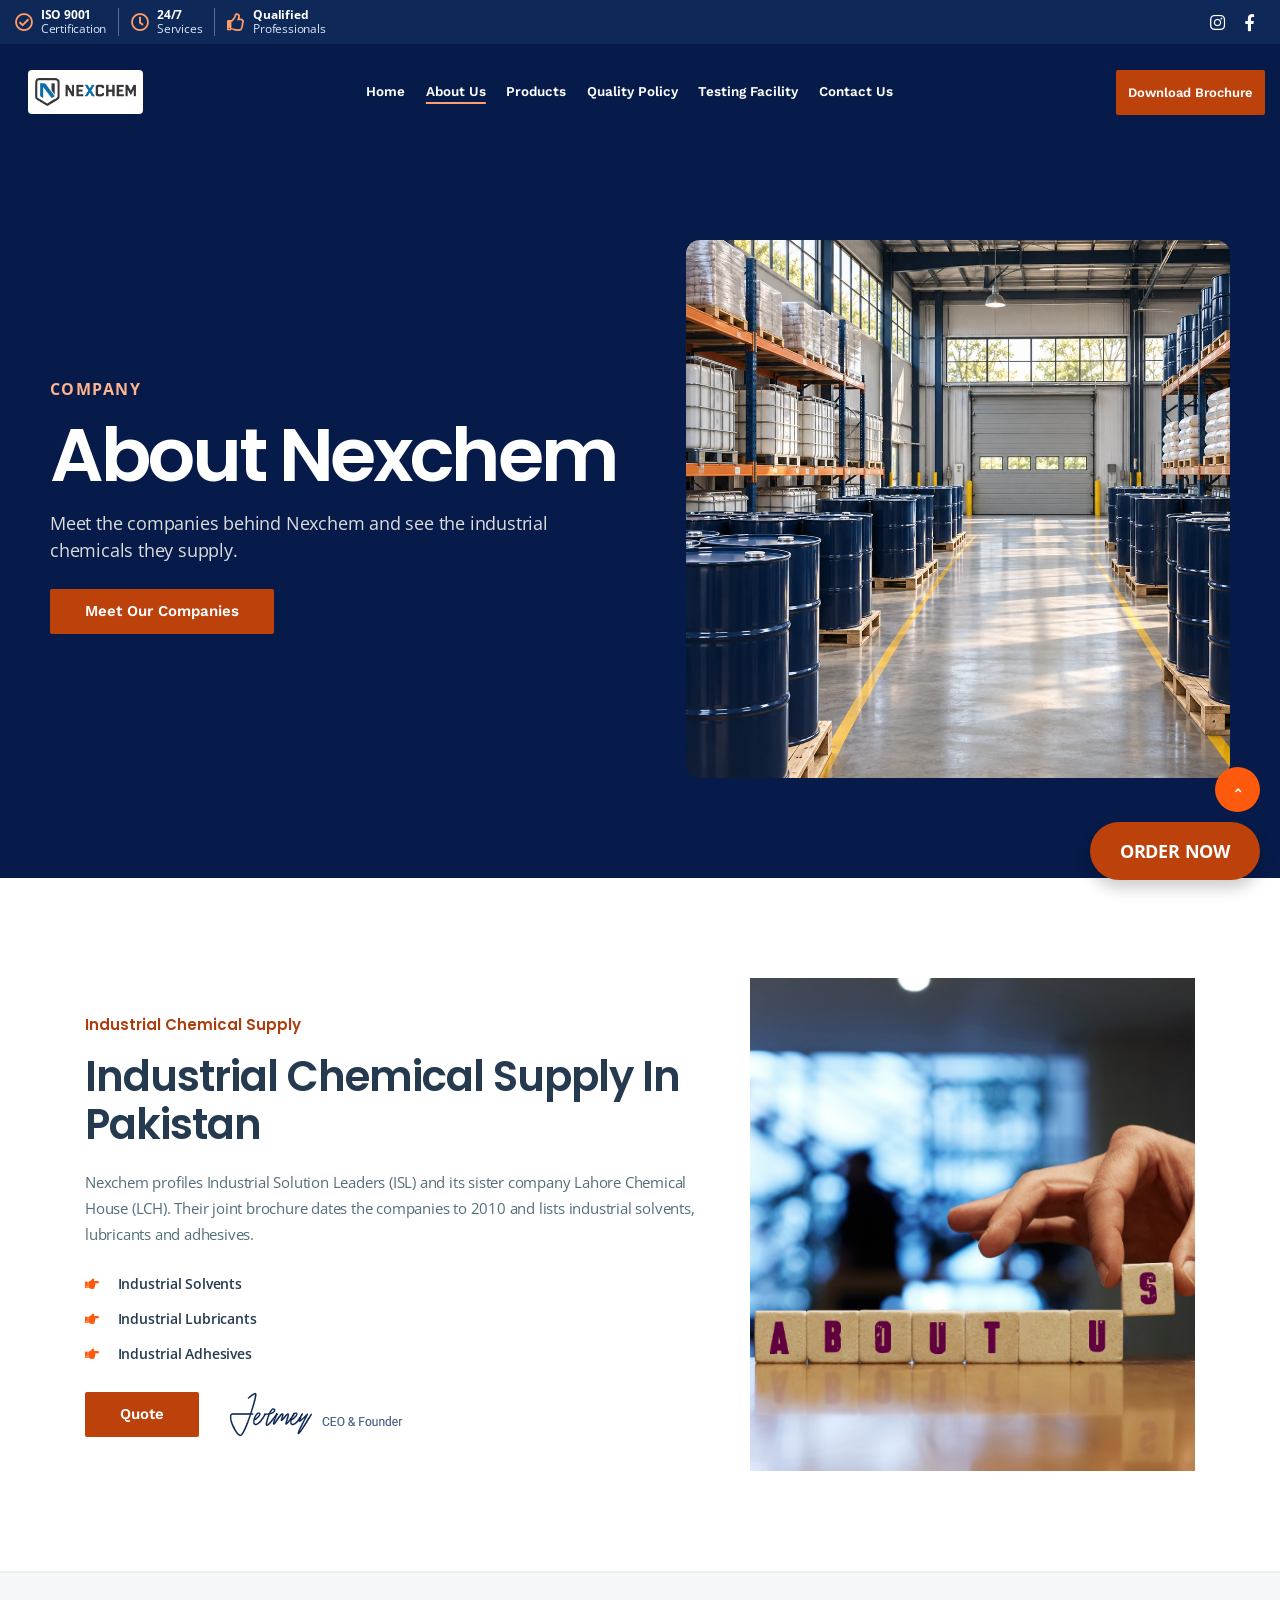
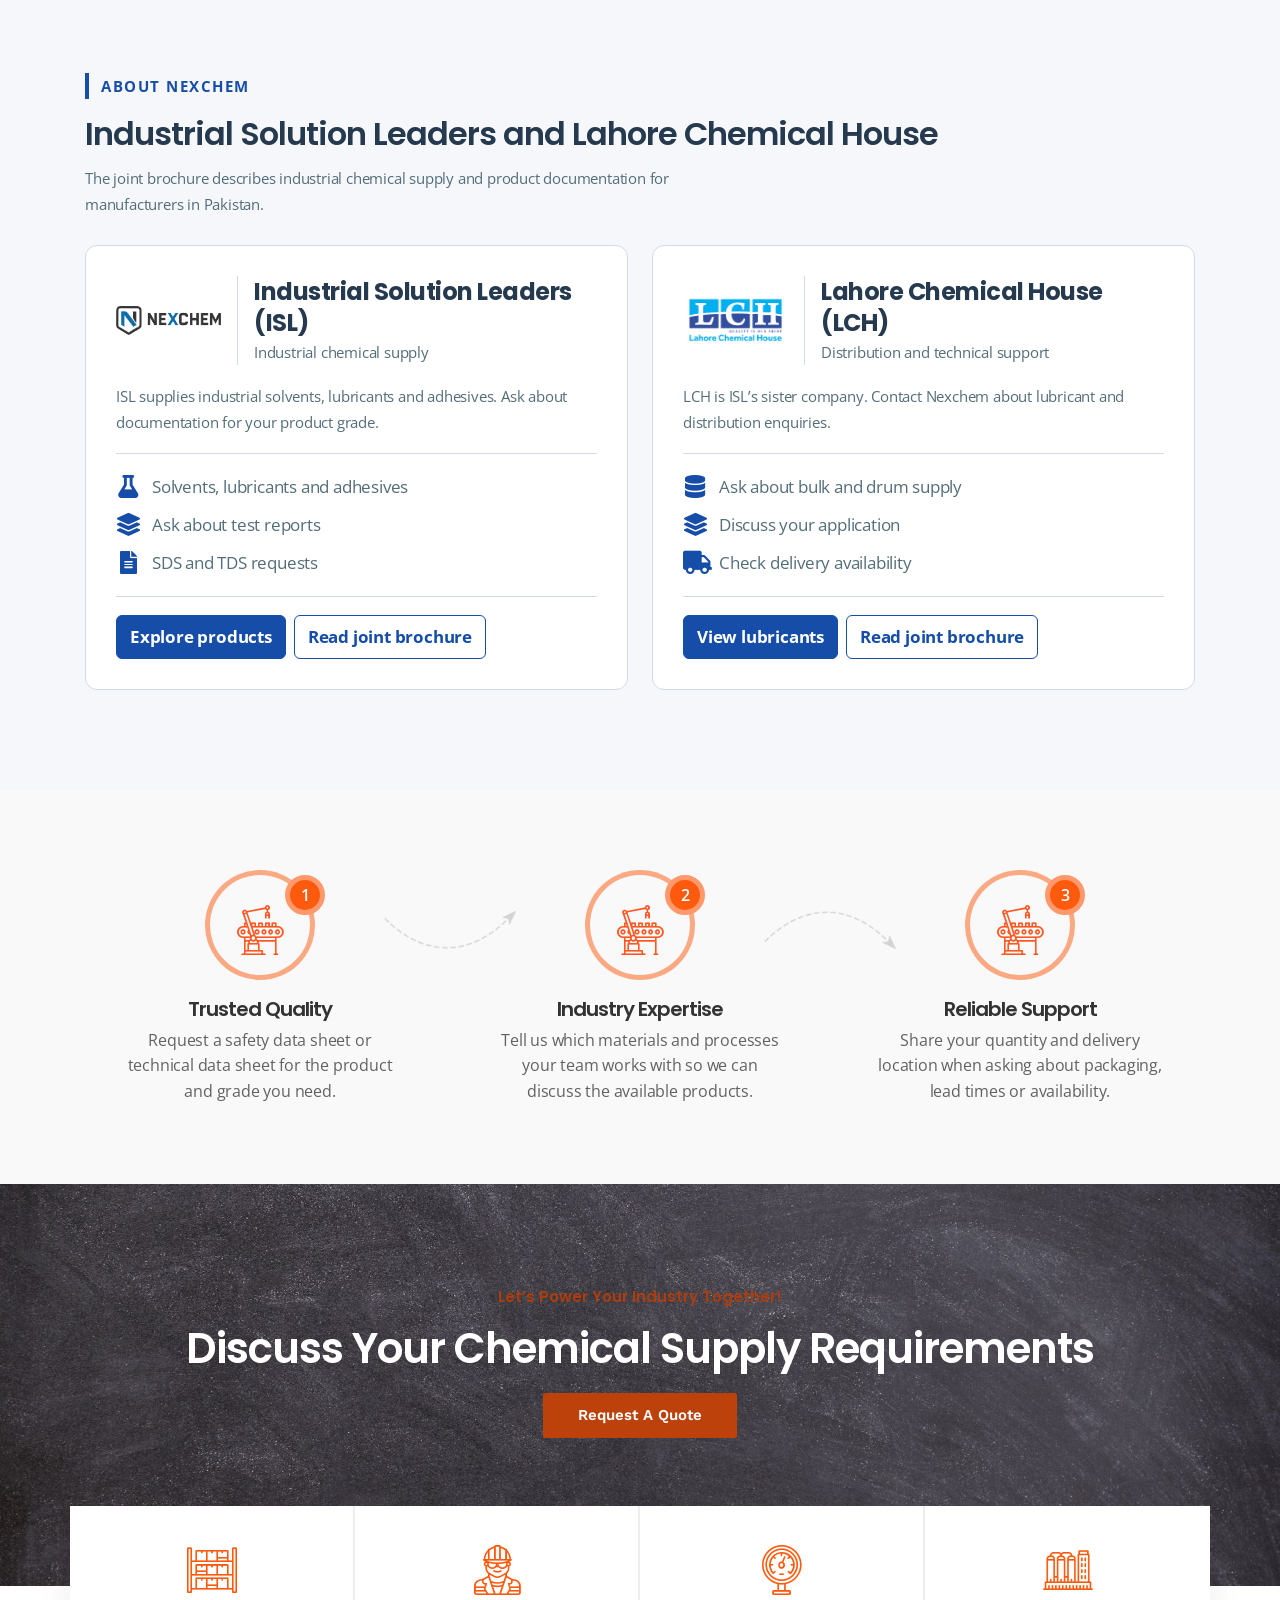
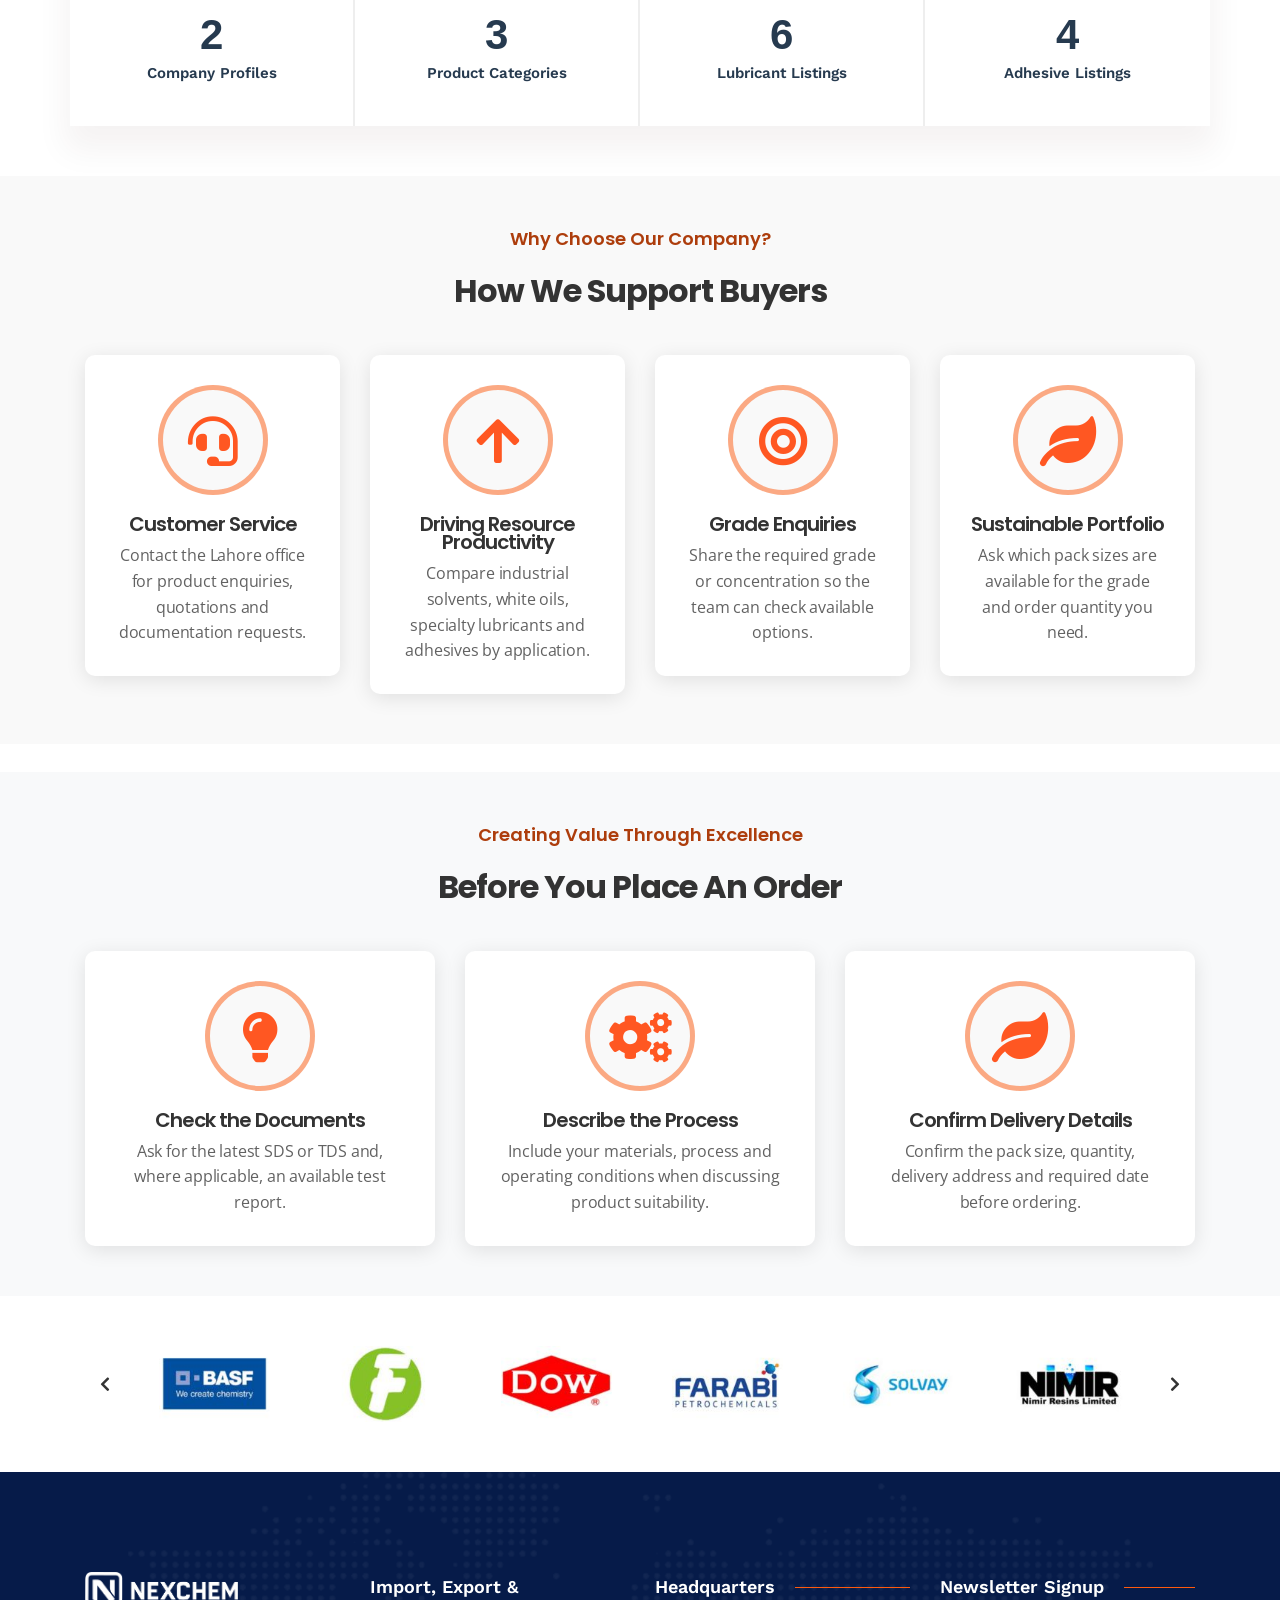
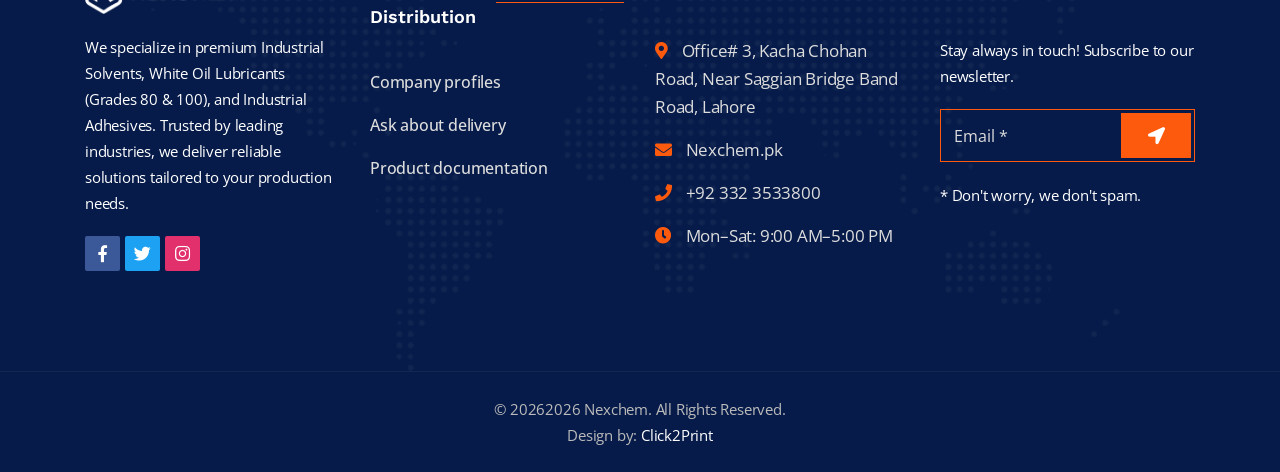
==== commit 312a8ed3: "complete - update" ====
--- a/about.html
+++ b/about.html
@@ -3,16 +3,25 @@
 <!--[if IE 7]>         <html class="no-js lt-ie9 lt-ie8" lang=""> <![endif]-->
 <!--[if IE 8]>         <html class="no-js lt-ie9" lang=""> <![endif]-->
 <!--[if gt IE 8]><!-->
-<html class="no-js" lang="en">
+<html class="no-js" lang="en-PK">
 <!--<![endif]-->
 
 <head>
     <meta charset="utf-8">
     <meta name="viewport" content="width=device-width, initial-scale=1">
-    <meta name="description" content="Industrial &amp; Construction HTML Template">
-    <meta name="author" content="ThemeEaster">
-
-    <title>Nexchem – Your Trusted Industrial Chemical Leader</title>
+
+    <title>About Nexchem | ISL and Lahore Chemical House</title>
+    <meta name="description" content="Meet Industrial Solution Leaders (ISL) and Lahore Chemical House (LCH), the sister companies profiled by Nexchem. Explore their industrial chemical range.">
+    <link rel="canonical" href="https://nexchem.pk/about.html">
+    <meta property="og:type" content="website">
+    <meta property="og:site_name" content="Nexchem">
+    <meta property="og:locale" content="en_PK">
+    <meta property="og:title" content="About Nexchem | ISL and Lahore Chemical House">
+    <meta property="og:description" content="Meet Industrial Solution Leaders (ISL) and Lahore Chemical House (LCH), the sister companies profiled by Nexchem. Explore their industrial chemical range.">
+    <meta property="og:url" content="https://nexchem.pk/about.html">
+    <meta property="og:image" content="https://nexchem.pk/assets/img/page-heroes/chemical-distribution-warehouse.webp">
+    <meta name="twitter:card" content="summary_large_image">
+    <script type="application/ld+json">{"@context":"https://schema.org","@graph":[{"@type":"AboutPage","@id":"https://nexchem.pk/about.html#webpage","url":"https://nexchem.pk/about.html","name":"About Nexchem | ISL and Lahore Chemical House","description":"Meet Industrial Solution Leaders (ISL) and Lahore Chemical House (LCH), the sister companies profiled by Nexchem. Explore their industrial chemical range.","inLanguage":"en-PK","isPartOf":{"@id":"https://nexchem.pk/#website"},"publisher":{"@id":"https://nexchem.pk/#organization"}}]}</script>
 
     <link rel="shortcut icon" type="image/x-icon" href="assets/img/favicons.png">
 
@@ -26,11 +35,13 @@
     <link rel="stylesheet" href="assets/css/slider.css">
     <link rel="stylesheet" href="assets/css/venobox.min.css">
     <link rel="stylesheet" href="assets/css/main.css">
+    <link rel="stylesheet" href="assets/css/catalogue.css">
 
     <script src="assets/js/vendor/modernizr-2.8.3-respond-1.4.2.min.js"></script>
 </head>
 
 <body class="header-2">
+    <a class="skip-link" href="#main-content">Skip to content</a>
     <!--[if lt IE 8]>
             <p class="browserupgrade">You are using an <strong>outdated</strong> browser. Please <a href="http://browsehappy.com/">upgrade your browser</a> to improve your experience.</p>
         <![endif]-->
@@ -39,112 +50,69 @@
         <div class="spinner"></div>
     </div><!-- /.site-preloader-wrap -->
 
-    <header class="header header-two">
-        <div class="top-header-two top-bar">
-            <div class="container">
-                <div class="top-bar-inner">
-                    <div class="top-left">
-                        <ul>
-                            <li>Phone: <a href="tel:+923328737406">+92 332 3533800</a></li>
-                            <li>Email: <a href="mailto:Nexchem.pk">Nexchem.pk</a></li>
-                        </ul>
-                    </div>
-                    <div class="top-right">
-    <ul class="top-social">
-        <li><a href="https://www.instagram.com/ISL_Chemicals" target="_blank"><i class="fab fa-instagram"></i></a></li>
-        <li><a href="https://www.facebook.com/profile.php?id=100064148228417" target="_blank"><i class="fab fa-facebook-f"></i></a></li>
-        <li><a href="https://www.facebook.com/profile.php?id=100064148228417" target="_blank"><i class="fab fa-facebook-f"></i></a></li>
-            </ul>
-</div>
-</div>
-            </div>
-        </div><!-- /.top-bar -->
-        <div class="mid-header">
-            <div class="container">
-                <div class="mid-header-inner">
-                    <div class="header-logo">
-                        <a href="index.html">
-                            <img src="assets/img/logo-dark.png" alt="Logo" />
-                        </a>
-                    </div>
-                    <div class="mid-header-right">
-                        <ul>
-                            <li>
-                                <div class="icon">
-                                    <i class="far fa-check-circle"></i>
-                                </div>
-                                <span>ISO 9001</span>Certification
-                            </li>
-                            <li>
-                                <div class="icon">
-                                    <i class="far fa-clock"></i>
-                                </div>
-                                <span>24/7</span>Services
-                            </li>
-                            <li>
-                                <div class="icon">
-                                    <i class="far fa-thumbs-up"></i>
-                                </div>
-                                <span>Qualified</span>Professionals
-                            </li>
-                        </ul>
-                    </div>
-                </div>
-            </div>
-        </div><!-- /.mid-header -->
+    <header class="header header-two home-header">
+        <div class="home-utility">
+            <div class="container home-utility-row">
+                <ul class="home-nav-badges" aria-label="Certification and services">
+                    <li><i class="far fa-check-circle" aria-hidden="true"></i><span><strong>ISO 9001</strong><small>Certification</small></span></li>
+                    <li><i class="far fa-clock" aria-hidden="true"></i><span><strong>24/7</strong><small>Services</small></span></li>
+                    <li><i class="far fa-thumbs-up" aria-hidden="true"></i><span><strong>Qualified</strong><small>Professionals</small></span></li>
+                </ul>
+                <ul class="top-social home-nav-social">
+                    <li><a href="https://www.instagram.com/Nexchem" target="_blank" rel="noopener" aria-label="Instagram"><i class="fab fa-instagram" aria-hidden="true"></i></a></li>
+                    <li><a href="https://www.facebook.com/profile.php?id=100064148228417" target="_blank" rel="noopener" aria-label="Facebook"><i class="fab fa-facebook-f" aria-hidden="true"></i></a></li>
+                </ul>
+            </div>
+        </div>
         <div class="primary-header-two primary-header">
             <div class="container">
                 <div class="primary-header-inner">
-                    <div class="header-menu-wrap">
+                    <a class="home-nav-logo" href="index.html"><img src="assets/img/logo-dark.png" alt="Nexchem home"></a>
+                    <nav class="header-menu-wrap" aria-label="Main navigation">
                         <ul class="dl-menu">
                             <li><a href="index.html">Home</a>
-                                
+
                             </li>
-                            <li><a href="about.html">About Us</a>
+                            <li><a href="about.html" aria-current="page">About Us</a>
                                <ul>
                                     <li><a href="about.html#why-choose-us">Why Choose Us</a></li>
-                                    
-                                </ul> 
+
+                                </ul>
                             </li>
-                            <li><a href="#">Products</a>
+                            <li><a href="industry.html">Products</a>
                                 <ul>
                                     <li><a href="Industrial-Solvents.html">Industrial Solvents</a></li>
                                     <li><a href="Industrial-Lubricants.html">Industrial Lubricants</a></li>
                                     <li><a href="Industrial-Adhesives.html">Industrial Adhesives</a></li>
                                 </ul>
                             </li>
-                            
+
                             <li><a href="Quality-Policy.html">Quality Policy</a>
-                                
+
                             </li>
 							 <li><a href="Testing-Facility.html">Testing Facility</a>
-                                
+
                             </li>
-							
+
                             <li><a href="contact.html">Contact Us</a></li>
                         </ul>
-                    </div><!-- /.header-menu-wrap -->
+                    </nav><!-- /.header-menu-wrap -->
                    <div class="header-right">
-    <div class="search-icon dl-search-icon">
-            </div>
-    <a class="header-btn" href="assets/img/ISL-LCH Brochure.pdf">Download Brochure <span></span></a>
+    <a class="header-btn" href="assets/img/ISL-LCH%20Brochure.pdf">Download Brochure <span></span></a>
     <!-- Burger menu -->
     <div class="mobile-menu-icon">
-        <div class="burger-menu">
-            <div class="line-menu line-half first-line"></div>
-            <div class="line-menu"></div>
-            <div class="line-menu line-half last-line"></div>
-        </div>
-    </div>
-</div>
-
+        <button type="button" class="burger-menu" aria-label="Toggle navigation" aria-expanded="false">
+            <span class="line-menu line-half first-line" aria-hidden="true"></span>
+            <span class="line-menu" aria-hidden="true"></span>
+            <span class="line-menu line-half last-line" aria-hidden="true"></span>
+        </button>
+    </div>
                     </div><!-- /.header-right -->
                 </div><!-- /.primary-header-inner -->
             </div>
         </div><!-- /.primary-header-two -->
     </header><!-- /.header-two -->
-	<br>
-<BR>
+<main id="main-content" tabindex="-1">
 <!-- Sticky Button -->
 <div id="sticky-button" class="sticky-button">
     <a href="tel:+923328737406" class="order-btn">
@@ -196,27 +164,26 @@
         console.log('Order Now button clicked!');
     });
 </script>
-<BR>
-<BR>
-
 <!-- Popup Search Box -->
 <div id="dl-popup-search-box">
     <div class="box-inner-wrap d-flex align-items-center">
         <form id="form" action="#" method="get" role="search">
             <input type="text" name="s" placeholder="Type keywords here..." />
-            <button id="popup-search-button" type="submit" name="submit"><i class="fas fa-search"></i></button>
+            <button id="popup-search-button" aria-label="Search" type="submit" name="submit"><i class="fas fa-search"></i></button>
         </form>
     </div>
 </div><!-- /#dl-popup-search-box -->
 
 <!-- Page Header -->
-<section class="page-header padding">
-    <div class="overlay"></div>
-    <div class="container">
-        <div class="page-content text-center">
-            <h2>About Our Industry</h2>
-            <p>Expert industrial services that turn your ambitions into reality with precision, attention to detail, and expertise in industrial solutions.</p>
-        </div>
+<section class="page-header page-hero padding" aria-labelledby="page-hero-title">
+    <div class="container page-hero-grid">
+        <div class="page-content">
+            <p class="page-hero-label">Company</p>
+            <h1 id="page-hero-title">About Nexchem</h1>
+            <p class="page-hero-intro">Meet the companies behind Nexchem and see the industrial chemicals they supply.</p>
+            <a class="default-btn" href="#about-duo">Meet our companies</a>
+        </div>
+        <img class="page-hero-image" src="assets/img/page-heroes/chemical-distribution-warehouse.webp" alt="Illustration of a chemical distribution warehouse" width="1056" height="1320" fetchpriority="high">
     </div>
 </section><!-- /.page-header -->
 
@@ -228,9 +195,9 @@
             <div class="col-lg-7 sm-padding">
                 <div class="about-content">
                     <div class="section-heading mb-20">
-                        <h4 class="sub-heading">Welcome to Our Industrial Solutions Hub</h4>
-                        <h2>Leading Industrial &amp; Manufacturing Company, Serving Since 1975</h2>
-                        <p>At **Nexchem**, we are dedicated to providing top-quality industrial products and services. Our expertise lies in three core segments: Industrial Solvents, Industrial Lubricants, and Industrial Adhesives. Explore each of our offerings in detail below:</p>
+                        <p class="sub-heading">Industrial chemical supply</p>
+                        <h2>Industrial Chemical Supply in Pakistan</h2>
+                        <p>Nexchem profiles Industrial Solution Leaders (ISL) and its sister company Lahore Chemical House (LCH). Their joint brochure dates the companies to 2010 and lists industrial solvents, lubricants and adhesives.</p>
                     </div><!-- /.section-heading -->
                     <ul class="about-list">
                         <li><i class="fas fa-hand-point-right"></i> Industrial Solvents</li>
@@ -238,8 +205,8 @@
                         <li><i class="fas fa-hand-point-right"></i> Industrial Adhesives</li>
                     </ul>
                     <div class="sign">
-                        <a href="contact.html" class="default-btn">Contact Us <span></span></a>
-                        <img src="assets/img/signature.png" alt="img">
+                        <a href="contact.html" class="default-btn" aria-label="Request a quote">Quote <span></span></a>
+                        <img src="assets/img/signature.png" alt="">
                     </div>
                 </div>
             </div>
@@ -252,249 +219,53 @@
         </div>
     </div>
 </section><!-- ./ about-section -->
-<section id="about-duo" class="about-duo" aria-label="About ISL and LCH">
-  <style>
-    /* ===== Scoped styles: .about-duo-* ===== */
-    .about-duo{
-      --blue:#0b5cff; --blue-2:#094acc; --text:#0f172a; --muted:#556581; --brd:#e9eef4;
-      --card:#fff; --bg:#fff; --r:16px; --shadow:0 12px 32px rgba(2,8,23,.06);
-      background:var(--bg); color:var(--text); font-family:"Segoe UI",system-ui,Arial;
-      padding:60px 0;
-    }
-    .about-duo .wrap{max-width:1240px;margin:0 auto;padding:0 20px}
-    .about-duo .head{text-align:center;margin-bottom:24px}
-    .about-duo .eyebrow{margin:0 0 6px;color:#2957c4;font-weight:800;letter-spacing:.3px}
-    .about-duo h2{margin:0 0 8px;font-size:clamp(26px,3.6vw,38px);font-weight:900;color:#0b2a66}
-    .about-duo .sub{margin:0;color:var(--muted);max-width:70ch;margin-inline:auto}
-
-    /* Tabs */
-    .about-duo .tabs{display:flex;gap:10px;flex-wrap:wrap;justify-content:center;margin:18px 0 20px}
-    .about-duo .tab{
-      padding:10px 14px;border-radius:12px;border:1px solid var(--brd);
-      background:#f6f8ff;color:#173b8f;font-weight:800;cursor:pointer
-    }
-    .about-duo .tab[aria-selected="true"]{background:var(--blue);color:#fff;border-color:transparent}
-
-    /* Panels */
-    .about-duo .panel{
-      display:none; background:var(--card); border:1px solid var(--brd); border-radius:var(--r);
-      box-shadow:var(--shadow); padding:18px;
-    }
-    .about-duo .panel.active{display:block}
-
-    /* Grid inside panel */
-    .about-duo .grid{display:grid;grid-template-columns:1.2fr .8fr;gap:24px;align-items:start}
-    @media (max-width:980px){.about-duo .grid{grid-template-columns:1fr;gap:18px}}
-
-    /* Left column content */
-    .about-duo .brandline{display:flex;align-items:center;gap:12px;margin-bottom:8px}
-    .about-duo .brandline img{width:56px;height:56px;object-fit:contain;border-radius:12px;border:1px solid var(--brd);background:#fff}
-    .about-duo .brandline h3{margin:0;font-size:20px;font-weight:900;color:var(--blue)}
-    .about-duo .lead{margin:6px 0 12px;color:var(--muted)}
-    .about-duo .para{margin:0 0 10px;line-height:1.6}
-
-    .about-duo .pills{display:flex;flex-wrap:wrap;gap:8px;margin:12px 0}
-    .about-duo .pill{background:#f3f7ff;border:1px solid var(--brd);color:#173b8f;padding:6px 10px;border-radius:999px;font-size:12px;font-weight:800}
-
-    .about-duo .cols{display:grid;grid-template-columns:1fr 1fr;gap:14px;margin-top:6px}
-    @media (max-width:680px){.about-duo .cols{grid-template-columns:1fr}}
-    .about-duo .card{
-      background:#fff;border:1px solid var(--brd);border-radius:12px;padding:12px
-    }
-    .about-duo .card h4{margin:0 0 6px;font-size:14px;color:#0b2a66}
-    .about-duo .list{margin:0;padding-left:18px}
-    .about-duo .list li{margin:6px 0}
-
-    /* Right column: stats + contacts */
-    .about-duo .stats{display:grid;grid-template-columns:repeat(2,1fr);gap:12px}
-    .about-duo .stat{
-      background:#f7f9ff;border:1px solid var(--brd);border-radius:12px;padding:14px;text-align:center
-    }
-    .about-duo .stat b{display:block;font-size:22px;color:#0b2a66}
-    .about-duo .stat span{display:block;color:#6a7ba0;font-weight:700;font-size:12px}
-
-    .about-duo .info{margin-top:12px;display:grid;gap:10px}
-    .about-duo .info a{display:inline-block;color:#0b5cff;text-decoration:none}
-    .about-duo .actions{margin-top:12px;display:flex;gap:10px;flex-wrap:wrap}
-    .about-duo .btn{
-      display:inline-block;padding:10px 14px;border-radius:12px;font-weight:800;border:1px solid var(--brd);
-      background:var(--blue);color:#fff;text-decoration:none;transition:transform .2s,box-shadow .2s,background .2s
-    }
-    .about-duo .btn:hover{background:var(--blue-2);transform:translateY(-2px);box-shadow:0 12px 26px rgba(9,74,204,.24)}
-    .about-duo .btn.ghost{background:#fff;color:var(--blue);border-color:var(--blue)}
-    .about-duo .btn.ghost:hover{background:#f5f8ff}
-  </style>
-
-  <div class="wrap">
-    <div class="head">
-      <p class="eyebrow">About Us</p>
-      <h2>Two companies, one commitment to quality</h2>
-      <p class="sub">Nexchem, ISL, and Nexchem, LCH, partner to deliver reliable chemicals, consistent quality records, and responsive service across Pakistan.</p>
-    </div>
-
-    <!-- Tabs -->
-    <div class="tabs" role="tablist" aria-label="Companies">
-      <button class="tab" role="tab" id="tab-isl" aria-controls="panel-isl" aria-selected="true">ISL, Nexchem</button>
-      <button class="tab" role="tab" id="tab-lch" aria-controls="panel-lch" aria-selected="false">LCH, Nexchem</button>
-    </div>
-
-    <!-- ISL Panel -->
-    <div class="panel active" id="panel-isl" role="tabpanel" aria-labelledby="tab-isl">
-      <div class="grid">
-        <div>
-          <div class="brandline">
-            <!-- Replace logo src when ready -->
-            <img src="assets/img/logo-dark.png" alt="ISL logo">
-            <h3>Nexchem</h3>
-          </div>
-          <p class="lead">Supplier of high grade Industrial Solvents, Industrial Lubricants, and Industrial Adhesives with measured consistency and fast lead times.</p>
-          <p class="para">ISL focuses on contamination sensitive industries, with batch-level traceability, MSDS and TDS on request, and regular GC verification. Our priority is dependable supply that keeps production on schedule.</p>
-
-          <div class="pills" aria-label="Strengths">
-            <span class="pill">High purity</span>
-            <span class="pill">On time delivery</span>
-            <span class="pill">QC documentation</span>
-            <span class="pill">Process guidance</span>
-          </div>
-
-          <div class="cols">
-            <div class="card">
-              <h4>Core products</h4>
-              <ul class="list">
-                <li>Industrial Solvents</li>
-                <li>Industrial Lubricants, white and specialty oils</li>
-                <li>Industrial Adhesives, including TPU UV and TPR</li>
-              </ul>
-            </div>
-            <div class="card">
-              <h4>How we work</h4>
-              <ul class="list">
-                <li>Batch testing, GC reports retained</li>
-                <li>MSDS and TDS with change logs</li>
-                <li>Recommendations for curing and processing</li>
-              </ul>
-            </div>
-          </div>
-        </div>
-
-        <div>
-          <div class="stats">
-            <div class="stat"><b>12+ yrs</b><span>industry experience</span></div>
-            <div class="stat"><b>95%</b><span>on time deliveries</span></div>
-            <div class="stat"><b>500+</b><span>batches verified</span></div>
-            <div class="stat"><b>24–48h</b><span>typical GC lead</span></div>
-          </div>
-
-          <div class="info">
-            <a href="mailto:Nexchem.pk">Nexchem.pk</a>
-            <a href="https://www.islchemicals.com" target="_blank" rel="noopener">www.islchemicals.com</a>
-            <a href="https://wa.me/923328737406?text=Hello%2C%20I%27d%20like%20ISL%20product%20information" target="_blank" rel="noopener">WhatsApp inquiries</a>
-          </div>
-
-          <div class="actions">
-            <a class="btn" href="Industrial-Solvents.html">Explore products</a>
-            <a class="btn ghost" href="assets/img/ISL-LCH Brochure.pdf">Read full ISL profile</a>
-          </div>
-        </div>
-      </div>
-    </div>
-
-    <!-- LCH Panel -->
-    <div class="panel" id="panel-lch" role="tabpanel" aria-labelledby="tab-lch" hidden>
-      <div class="grid">
-        <div>
-          <div class="brandline">
-            <!-- Replace logo src when ready -->
-            <img src="assets/img/LCH.png" alt="LCH logo">
-            <h3>Nexchem</h3>
-          </div>
-          <p class="lead">A trusted distribution and service partner supplying premium chemicals with practical technical support for local manufacturers.</p>
-          <p class="para">LCH brings deep market knowledge and responsive after-sales service. From sourcing to last-mile delivery, we help plants reduce downtime and keep specifications tight.</p>
-
-          <div class="pills" aria-label="Strengths">
-            <span class="pill">Local expertise</span>
-            <span class="pill">Reliable stocking</span>
-            <span class="pill">Technical support</span>
-            <span class="pill">Transparent pricing</span>
-          </div>
-
-          <div class="cols">
-            <div class="card">
-              <h4>What we provide</h4>
-              <ul class="list">
-                <li>Bulk and drum supply</li>
-                <li>Material compatibility guidance</li>
-                <li>Emergency deliveries on request</li>
-              </ul>
-            </div>
-            <div class="card">
-              <h4>Industries served</h4>
-              <ul class="list">
-                <li>Footwear and sports goods</li>
-                <li>Textiles and packaging</li>
-                <li>General manufacturing</li>
-              </ul>
-            </div>
-          </div>
-        </div>
-
-        <div>
-          <div class="stats">
-            <div class="stat"><b>10+ yrs</b><span>market presence</span></div>
-            <div class="stat"><b>50+</b><span>SKUs stocked</span></div>
-            <div class="stat"><b>4 hrs</b><span>quick-response window</span></div>
-            <div class="stat"><b>100%</b><span>order tracking</span></div>
-          </div>
-
-          <div class="info">
-            <a href="mailto:Nexchem.pk">Nexchem.pk</a>
-            <a href="https://instagram.com/ISL_Chemicals" target="_blank" rel="noopener">@ISL_Chemicals</a>
-            <a href="https://wa.me/923328737406?text=Hello%2C%20please%20connect%20me%20with%20LCH" target="_blank" rel="noopener">WhatsApp LCH</a>
-          </div>
-
-          <div class="actions">
-            <a class="btn" href="Industrial-Lubricants.html">View lubricants</a>
-            <a class="btn ghost" href="assets/img/ISL-LCH Brochure.pdf">Read full LCH profile</a>
-          </div>
-        </div>
-      </div>
-    </div>
-  </div>
-
-  <!-- Tiny JS for tabs -->
-  <script>
-    (function(){
-      const root = document.getElementById('about-duo');
-      const tabs = root.querySelectorAll('.tab');
-      const panels = root.querySelectorAll('.panel');
-
-      function activate(id){
-        tabs.forEach(t => {
-          const sel = t.id === id;
-          t.setAttribute('aria-selected', sel);
-        });
-        panels.forEach(p => {
-          const active = 'panel-' + id.split('tab-')[1] === p.id;
-          p.classList.toggle('active', active);
-          p.toggleAttribute('hidden', !active);
-        });
-      }
-
-      tabs.forEach(t=>{
-        t.addEventListener('click', ()=>activate(t.id));
-        t.addEventListener('keydown', e=>{
-          if(e.key === 'Enter' || e.key === ' '){ e.preventDefault(); activate(t.id); }
-        });
-      });
-    })();
-  </script>
+<section id="about-duo" class="company-profiles padding" aria-labelledby="company-profiles-title">
+    <div class="container">
+        <p class="catalogue-eyebrow">About Nexchem</p>
+        <h2 id="company-profiles-title">Industrial Solution Leaders and Lahore Chemical House</h2>
+        <p class="catalogue-intro">The joint brochure describes industrial chemical supply and product documentation for manufacturers in Pakistan.</p>
+        <div class="profile-grid">
+            <article class="profile-card" id="panel-isl">
+                <header class="profile-brand">
+                    <img src="assets/img/logo-dark.png" alt="" width="658" height="182" loading="lazy">
+                    <div><h3>Industrial Solution Leaders (ISL)</h3><p>Industrial chemical supply</p></div>
+                </header>
+                <p>ISL supplies industrial solvents, lubricants and adhesives. Ask about documentation for your product grade.</p>
+                <ul class="profile-list">
+                    <li><i class="fas fa-flask" aria-hidden="true"></i>Solvents, lubricants and adhesives</li>
+                    <li><i class="fas fa-layer-group" aria-hidden="true"></i>Ask about test reports</li>
+                    <li><i class="fas fa-file-alt" aria-hidden="true"></i>SDS and TDS requests</li>
+                </ul>
+                <div class="profile-actions">
+                    <a href="Industrial-Solvents.html">Explore products</a>
+                    <a href="assets/img/ISL-LCH%20Brochure.pdf">Read joint brochure</a>
+                </div>
+            </article>
+            <article class="profile-card" id="panel-lch">
+                <header class="profile-brand">
+                    <img src="assets/img/LCH.png" alt="" loading="lazy">
+                    <div><h3>Lahore Chemical House (LCH)</h3><p>Distribution and technical support</p></div>
+                </header>
+                <p>LCH is ISL’s sister company. Contact Nexchem about lubricant and distribution enquiries.</p>
+                <ul class="profile-list">
+                    <li><i class="fas fa-database" aria-hidden="true"></i>Ask about bulk and drum supply</li>
+                    <li><i class="fas fa-layer-group" aria-hidden="true"></i>Discuss your application</li>
+                    <li><i class="fas fa-truck" aria-hidden="true"></i>Check delivery availability</li>
+                </ul>
+                <div class="profile-actions">
+                    <a href="Industrial-Lubricants.html">View lubricants</a>
+                    <a href="assets/img/ISL-LCH%20Brochure.pdf">Read joint brochure</a>
+                </div>
+            </article>
+        </div>
+    </div>
 </section>
 
 <!-- Working Process Section -->
 <div class="working-process bg-grey padding">
     <div class="container">
         <div class="working-wrap row">
-            <!-- Trusted Quality -->
+            <!-- Product Documentation -->
             <div class="col-lg-4 col-md-6 col-sm-6 sm-padding">
                 <div class="working-process-box">
                     <div class="arrow arrow-up"></div>
@@ -504,11 +275,11 @@
                     </div>
                     <div class="content-box">
                         <h3 class="heading">Trusted Quality</h3>
-                        <p class="desc">We deliver premium-grade industrial products backed by strict quality control and industry standards. From solvents to lubricants and adhesives, every product ensures reliability and consistency.</p>
-                    </div>
-                </div>
-            </div>
-            <!-- Industry Expertise -->
+                        <p class="desc">Request a safety data sheet or technical data sheet for the product and grade you need.</p>
+                    </div>
+                </div>
+            </div>
+            <!-- Application Enquiries -->
             <div class="col-lg-4 col-md-6 col-sm-6 sm-padding">
                 <div class="working-process-box">
                     <div class="arrow arrow-down"></div>
@@ -518,11 +289,11 @@
                     </div>
                     <div class="content-box">
                         <h3 class="heading">Industry Expertise</h3>
-                        <p class="desc">With years of experience in chemical supply and industrial solutions, our team understands the unique needs of each sector and provides tailored, effective recommendations.</p>
-                    </div>
-                </div>
-            </div>
-            <!-- Reliable Support -->
+                        <p class="desc">Tell us which materials and processes your team works with so we can discuss the available products.</p>
+                    </div>
+                </div>
+            </div>
+            <!-- Order Enquiries -->
             <div class="col-lg-4 col-md-6 col-sm-6 sm-padding">
                 <div class="working-process-box">
                     <div class="icon-box">
@@ -531,7 +302,7 @@
                     </div>
                     <div class="content-box">
                         <h3 class="heading">Reliable Support</h3>
-                        <p class="desc">We believe in building lasting partnerships. That’s why we offer dedicated customer service, on-time delivery, and technical assistance to keep your operations running smoothly.</p>
+                        <p class="desc">Share your quantity and delivery location when asking about packaging, lead times or availability.</p>
                     </div>
                 </div>
             </div>
@@ -543,8 +314,8 @@
 <section class="cta-section padding">
     <div class="container">
         <div class="section-heading mb-40 text-center">
-            <h4 class="sub-heading">Let’s Power Your Industry Together!</h4>
-            <h2>Ready to upgrade your industrial supply chain with quality you can trust? Whether you need high-purity solvents, precision-grade lubricants, or strong adhesives — we’ve got the solution.</h2>
+            <p class="sub-heading">Let’s Power Your Industry Together!</p>
+            <h2>Discuss Your Chemical Supply Requirements</h2>
             <a href="https://wa.me/923328603325" class="default-btn">Request a Quote <span></span></a>
         </div><!-- /.section-heading -->
     </div>
@@ -559,8 +330,8 @@
                 <div class="counter-item">
                     <div class="counter-content">
                         <i class="dl dl-stock"></i>
-                        <h3><span class="odometer" data-count="11000">00</span></h3>
-                        <h4>Liters</h4>
+                        <h3><span class="odometer" data-count="2">2</span></h3>
+                        <h4>Company profiles</h4>
                     </div>
                 </div>
             </div>
@@ -569,8 +340,8 @@
                 <div class="counter-item">
                     <div class="counter-content">
                         <i class="dl dl-welder-1"></i>
-                        <h3><span class="odometer" data-count="1263">00</span></h3>
-                        <h4>Industries Served</h4>
+                        <h3><span class="odometer" data-count="3">3</span></h3>
+                        <h4>Product categories</h4>
                     </div>
                 </div>
             </div>
@@ -579,8 +350,8 @@
                 <div class="counter-item">
                     <div class="counter-content">
                         <i class="dl dl-meter-2"></i>
-                        <h3><span class="odometer" data-count="25">00</span></h3>
-                        <h4>Years of Excellence</h4>
+                        <h3><span class="odometer" data-count="6">6</span></h3>
+                        <h4>Lubricant listings</h4>
                     </div>
                 </div>
             </div>
@@ -589,8 +360,8 @@
                 <div class="counter-item">
                     <div class="counter-content">
                         <i class="dl dl-refinery"></i>
-                        <h3><span class="odometer" data-count="100">00</span></h3>
-                        <h4>Client Retention %</h4>
+                        <h3><span class="odometer" data-count="4">4</span></h3>
+                        <h4>Adhesive listings</h4>
                     </div>
                 </div>
             </div>
@@ -601,8 +372,8 @@
 <section id="why-choose-us" class="why-choose-us padding">
     <div class="container">
         <div class="section-heading text-center mb-40">
-            <h4 class="sub-heading">Why Choose Our Company?</h4>
-            <h2>Our Commitment to Excellence and Innovation</h2>
+            <p class="sub-heading">Why Choose Our Company?</p>
+            <h2>How We Support Buyers</h2>
         </div><!-- /.section-heading -->
 
         <div class="row">
@@ -614,12 +385,12 @@
                     </div>
                     <div class="content-box">
                         <h3>Customer Service</h3>
-                        <p>With an extensive portfolio, Nexchem works closely with customers to deliver high-quality products that meet their needs.</p>
-                    </div>
-                </div>
-            </div>
-
-            <!-- Driving Resource Productivity -->
+                        <p>Contact the Lahore office for product enquiries, quotations and documentation requests.</p>
+                    </div>
+                </div>
+            </div>
+
+            <!-- Product Selection -->
             <div class="col-lg-3 col-md-6 sm-padding">
                 <div class="feature-box">
                     <div class="icon-box">
@@ -627,7 +398,7 @@
                     </div>
                     <div class="content-box">
                         <h3>Driving Resource Productivity</h3>
-                        <p>We focus on creating productivity value through the more efficient use of resources, enhancing operational performance.</p>
+                        <p>Compare industrial solvents, white oils, specialty lubricants and adhesives by application.</p>
                     </div>
                 </div>
             </div>
@@ -639,13 +410,13 @@
                         <i class="fas fa-bullseye"></i>
                     </div>
                     <div class="content-box">
-                        <h3>Focused</h3>
-                        <p>We create shared value through strategic partnerships and social innovation, ensuring mutual growth and success.</p>
-                    </div>
-                </div>
-            </div>
-
-            <!-- Sustainable Portfolio -->
+                        <h3>Grade Enquiries</h3>
+                        <p>Share the required grade or concentration so the team can check available options.</p>
+                    </div>
+                </div>
+            </div>
+
+            <!-- Packaging Enquiries -->
             <div class="col-lg-3 col-md-6 sm-padding">
                 <div class="feature-box">
                     <div class="icon-box">
@@ -653,7 +424,7 @@
                     </div>
                     <div class="content-box">
                         <h3>Sustainable Portfolio</h3>
-                        <p>We drive innovation by offering sustainable products that create long-term value, contributing to both environmental and business success.</p>
+                        <p>Ask which pack sizes are available for the grade and order quantity you need.</p>
                     </div>
                 </div>
             </div>
@@ -673,7 +444,7 @@
 
 .why-choose-us .section-heading .sub-heading {
     font-size: 18px;
-    color: #ff5722;
+    color: #ad3d0c;
     font-weight: 600;
 }
 
@@ -712,7 +483,7 @@
 
 .content-box p {
     font-size: 16px;
-    color: #777;
+    color: #626262;
     line-height: 1.6;
 }
 
@@ -727,8 +498,8 @@
 <section class="enhance-value padding bg-light">
     <div class="container">
         <div class="section-heading text-center mb-40">
-            <h4 class="sub-heading">Creating Value Through Excellence</h4>
-            <h2>How We Enhance Value for Our Clients and Partners</h2>
+            <p class="sub-heading">Creating Value Through Excellence</p>
+            <h2>Before You Place an Order</h2>
         </div><!-- /.section-heading -->
 
         <div class="row">
@@ -739,8 +510,8 @@
                         <i class="fas fa-lightbulb"></i>
                     </div>
                     <div class="content-box">
-                        <h3>Expertise and Innovation</h3>
-                        <p>We leverage years of experience and cutting-edge technologies to create innovative solutions that meet industry needs. Our team’s expertise drives continuous improvement, ensuring we stay ahead of the curve.</p>
+                        <h3>Check the Documents</h3>
+                        <p>Ask for the latest SDS or TDS and, where applicable, an available test report.</p>
                     </div>
                 </div>
             </div>
@@ -752,8 +523,8 @@
                         <i class="fas fa-cogs"></i>
                     </div>
                     <div class="content-box">
-                        <h3>Tailored Solutions</h3>
-                        <p>Every industry is unique, and so are its challenges. We deliver custom solutions tailored to your specific needs, enhancing productivity and ensuring sustainable growth.</p>
+                        <h3>Describe the Process</h3>
+                        <p>Include your materials, process and operating conditions when discussing product suitability.</p>
                     </div>
                 </div>
             </div>
@@ -765,8 +536,8 @@
                         <i class="fas fa-leaf"></i>
                     </div>
                     <div class="content-box">
-                        <h3>Sustainable Practices</h3>
-                        <p>We are committed to creating sustainable solutions that have a positive impact on the environment. Our products and practices help reduce waste, lower carbon footprints, and contribute to a greener future.</p>
+                        <h3>Confirm Delivery Details</h3>
+                        <p>Confirm the pack size, quantity, delivery address and required date before ordering.</p>
                     </div>
                 </div>
             </div>
@@ -786,7 +557,7 @@
 
 .enhance-value .section-heading .sub-heading {
     font-size: 18px;
-    color: #ff5722;
+    color: #ad3d0c;
     font-weight: 600;
 }
 
@@ -825,7 +596,7 @@
 
 .content-box p {
     font-size: 16px;
-    color: #777;
+    color: #626262;
     line-height: 1.6;
 }
 
@@ -845,106 +616,109 @@
         <div class="container">
             <div class="slider sponsor-carousel nav-style">
                 <div class="sponsor-item">
-                    <img src="assets/img/sponsor-1.jpg" alt="sponsor">
+                    <img src="assets/img/sponsor-1.jpg" alt="">
                 </div>
                 <div class="sponsor-item">
-                    <img src="assets/img/sponsor-2.jpg" alt="sponsor">
+                    <img src="assets/img/sponsor-2.jpg" alt="">
                 </div>
                 <div class="sponsor-item">
-                    <img src="assets/img/sponsor-3.jpg" alt="sponsor">
+                    <img src="assets/img/sponsor-3.jpg" alt="">
                 </div>
                 <div class="sponsor-item">
-                    <img src="assets/img/sponsor-4.jpg" alt="sponsor">
+                    <img src="assets/img/sponsor-4.jpg" alt="">
                 </div>
                 <div class="sponsor-item">
-                    <img src="assets/img/sponsor-5.jpg" alt="sponsor">
+                    <img src="assets/img/sponsor-5.jpg" alt="">
                 </div>
                 <div class="sponsor-item">
-                    <img src="assets/img/sponsor-6.jpg" alt="sponsor">
+                    <img src="assets/img/sponsor-6.jpg" alt="">
                 </div>
                 <div class="sponsor-item">
-                    <img src="assets/img/sponsor-7.jpg" alt="sponsor">
-                </div>
-				<div class="sponsor-item">
-                    <img src="assets/img/sponsor-8.jpg" alt="sponsor">
-                </div>
-				<div class="sponsor-item">
-                    <img src="assets/img/sponsor-9.jpg" alt="sponsor">
-                </div>
-				<div class="sponsor-item">
-                    <img src="assets/img/sponsor-10.jpg" alt="sponsor">
-                </div>
-				<div class="sponsor-item">
-                    <img src="assets/img/sponsor-11.jpg" alt="sponsor">
-                </div>
-				<div class="sponsor-item">
-                    <img src="assets/img/sponsor-12.jpg" alt="sponsor">
-                </div>
-				<div class="sponsor-item">
-                    <img src="assets/img/sponsor-13.jpg" alt="sponsor">
-                </div>
-				<div class="sponsor-item">
-                    <img src="assets/img/sponsor-14.jpg" alt="sponsor">
-                </div>
-				<div class="sponsor-item">
-                    <img src="assets/img/sponsor-15.jpg" alt="sponsor">
-                </div>
-				<div class="sponsor-item">
-                    <img src="assets/img/sponsor-16.jpg" alt="sponsor">
-                </div>
-				<div class="sponsor-item">
-                    <img src="assets/img/sponsor-17.jpg" alt="sponsor">
-                </div>
-				<div class="sponsor-item">
-                    <img src="assets/img/sponsor-18.jpg" alt="sponsor">
-                </div>
-				<div class="sponsor-item">
-                    <img src="assets/img/sponsor-19.jpg" alt="sponsor">
-                </div>
-				<div class="sponsor-item">
-                    <img src="assets/img/sponsor-20.jpg" alt="sponsor">
-                </div>
-				<div class="sponsor-item">
-                    <img src="assets/img/sponsor-21.jpg" alt="sponsor">
-                </div>
-				<div class="sponsor-item">
-                    <img src="assets/img/sponsor-22.jpg" alt="sponsor">
-                </div>
-				<div class="sponsor-item">
-                    <img src="assets/img/sponsor-23.jpg" alt="sponsor">
-                </div>
-				<div class="sponsor-item">
-                    <img src="assets/img/sponsor-24.jpg" alt="sponsor">
-                </div>
-				<div class="sponsor-item">
-                    <img src="assets/img/sponsor-25.jpg" alt="sponsor">
-                </div>
-				<div class="sponsor-item">
-                    <img src="assets/img/sponsor-26.jpg" alt="sponsor">
-                </div>
-				<div class="sponsor-item">
-                    <img src="assets/img/sponsor-27.jpg" alt="sponsor">
-                </div>
-				<div class="sponsor-item">
-                    <img src="assets/img/sponsor-28.jpg" alt="sponsor">
-                </div>
-				<div class="sponsor-item">
-                    <img src="assets/img/sponsor-29.jpg" alt="sponsor">
-                </div>
-				<div class="sponsor-item">
-                    <img src="assets/img/sponsor-30.jpg" alt="sponsor">
-                </div>
-				<div class="sponsor-item">
-                    <img src="assets/img/sponsor-31.jpg" alt="sponsor">
-                </div>
-				<div class="sponsor-item">
-                    <img src="assets/img/sponsor-32.jpg" alt="sponsor">
+                    <img src="assets/img/sponsor-7.jpg" alt="">
+                </div>
+				<div class="sponsor-item">
+                    <img src="assets/img/sponsor-8.jpg" alt="">
+                </div>
+				<div class="sponsor-item">
+                    <img src="assets/img/sponsor-9.jpg" alt="">
+                </div>
+				<div class="sponsor-item">
+                    <img src="assets/img/sponsor-10.jpg" alt="">
+                </div>
+				<div class="sponsor-item">
+                    <img src="assets/img/sponsor-11.jpg" alt="">
+                </div>
+				<div class="sponsor-item">
+                    <img src="assets/img/sponsor-12.jpg" alt="">
+                </div>
+				<div class="sponsor-item">
+                    <img src="assets/img/sponsor-13.jpg" alt="">
+                </div>
+				<div class="sponsor-item">
+                    <img src="assets/img/sponsor-14.jpg" alt="">
+                </div>
+				<div class="sponsor-item">
+                    <img src="assets/img/sponsor-15.jpg" alt="">
+                </div>
+				<div class="sponsor-item">
+                    <img src="assets/img/sponsor-16.jpg" alt="">
+                </div>
+				<div class="sponsor-item">
+                    <img src="assets/img/sponsor-17.jpg" alt="">
+                </div>
+				<div class="sponsor-item">
+                    <img src="assets/img/sponsor-18.jpg" alt="">
+                </div>
+				<div class="sponsor-item">
+                    <img src="assets/img/sponsor-19.jpg" alt="">
+                </div>
+				<div class="sponsor-item">
+                    <img src="assets/img/sponsor-20.jpg" alt="">
+                </div>
+				<div class="sponsor-item">
+                    <img src="assets/img/sponsor-21.jpg" alt="">
+                </div>
+				<div class="sponsor-item">
+                    <img src="assets/img/sponsor-22.jpg" alt="">
+                </div>
+				<div class="sponsor-item">
+                    <img src="assets/img/sponsor-23.jpg" alt="">
+                </div>
+				<div class="sponsor-item">
+                    <img src="assets/img/sponsor-24.jpg" alt="">
+                </div>
+				<div class="sponsor-item">
+                    <img src="assets/img/sponsor-25.jpg" alt="">
+                </div>
+				<div class="sponsor-item">
+                    <img src="assets/img/sponsor-26.jpg" alt="">
+                </div>
+				<div class="sponsor-item">
+                    <img src="assets/img/sponsor-27.jpg" alt="">
+                </div>
+				<div class="sponsor-item">
+                    <img src="assets/img/sponsor-28.jpg" alt="">
+                </div>
+				<div class="sponsor-item">
+                    <img src="assets/img/sponsor-29.jpg" alt="">
+                </div>
+				<div class="sponsor-item">
+                    <img src="assets/img/sponsor-30.jpg" alt="">
+                </div>
+				<div class="sponsor-item">
+                    <img src="assets/img/sponsor-31.jpg" alt="">
+                </div>
+				<div class="sponsor-item">
+                    <img src="assets/img/sponsor-32.jpg" alt="">
                 </div>
             </div>
         </div>
     </div><!-- ./ sponsor-section -->
 
+</main>
+
  
+<footer class="site-footer">
 <section class="widget-section padding bg-grey">
     <div class="widget-bg"></div>
     <div class="container">
@@ -955,9 +729,9 @@
                     <img src="assets/img/logo-light.png" alt="Nexchem Logo">
                     <p>We specialize in premium Industrial Solvents, White Oil Lubricants (Grades 80 & 100), and Industrial Adhesives. Trusted by leading industries, we deliver reliable solutions tailored to your production needs.</p>
                     <ul class="widget-social">
-                        <li class="facebook"><a href="https://www.facebook.com/islchemicals"><i class="fab fa-facebook-f"></i></a></li>
-                        <li class="twitter"><a href="https://twitter.com/islchemicals"><i class="fab fa-twitter"></i></a></li>
-                        <li class="instagram"><a href="https://www.instagram.com/islchemicals"><i class="fab fa-instagram"></i></a></li>
+                        <li class="facebook"><a href="https://www.facebook.com/islchemicals" aria-label="Facebook"><i class="fab fa-facebook-f"></i></a></li>
+                        <li class="twitter"><a href="https://twitter.com/islchemicals" aria-label="Twitter"><i class="fab fa-twitter"></i></a></li>
+                        <li class="instagram"><a href="https://www.instagram.com/islchemicals" aria-label="Instagram"><i class="fab fa-instagram"></i></a></li>
                         
                     </ul>
                 </div>
@@ -970,9 +744,9 @@
                         <h3>Import, Export & Distribution</h3>
                     </div>
                     <ul class="widget-item">
-                        <li><a href="#">Licensed importer & distributor</a></li>
-                        <li><a href="#">Nationwide logistics network</a></li>
-                        <li><a href="#">ISO-standard packaging & documentation</a></li>
+                        <li><a href="about.html#about-duo">Company profiles</a></li>
+                        <li><a href="contact.html#contact-message-title">Ask about delivery</a></li>
+                        <li><a href="Testing-Facility.html#testing-facility-details">Product documentation</a></li>
                     </ul>
                 </div>
             </div>
@@ -998,7 +772,7 @@
                         </li>
                         <li>
                             <i class="fas fa-clock"></i>
-                            <span>Mon - Sun: 09:00 AM - 05:00 PM</span>
+                            <span>Mon–Sat: 9:00 AM–5:00 PM</span>
                         </li>
                     </ul>
                 </div>
@@ -1014,7 +788,7 @@
                     <form action="#" class="wt-subscribe-form">
                         <input class="form-control" type="email" name="email" placeholder="Email *" required="">
                         <input type="hidden" name="action" value="mailchimpsubscribe">
-                        <button class="submit"><i class="fa fa-location-arrow"></i></button>
+                        <button class="submit" type="submit" aria-label="Subscribe to the newsletter"><i class="fa fa-location-arrow"></i></button>
                         <div class="clearfix"></div>
                     </form>
                     <p>* Don't worry, we don't spam.</p>
@@ -1025,11 +799,12 @@
 </section><!-- ./ widget-section -->
 
 <!-- Footer Section -->
-<footer class="footer-section text-center py-4 bg-dark text-white">
+<div class="footer-section text-center py-4 bg-dark text-white">
     <div class="container">
         <p>© <span id="currentYear"></span> Nexchem. All Rights Reserved.</p>
         <p>Design by: <a href="http://click2print.pk/" target="_blank" class="text-white">Click2Print</a></p>
     </div>
+</div>
 </footer><!-- /.footer-section -->
 
 <script>
@@ -1040,7 +815,7 @@
 
 <!-- Scroll-to-Top Button -->
 <div id="scrollup">
-    <button id="scroll-top" class="scroll-to-top"><i class="fas fa-angle-up"></i></button>
+    <button id="scroll-top" class="scroll-to-top" type="button" aria-label="Back to top"><i class="fas fa-angle-up"></i></button>
 </div>
 
 <!-- jQuery, Bootstrap, and Other JS Libraries -->
@@ -1049,7 +824,6 @@
 <script src="assets/js/vendor/bootstrap.min.js"></script>
 <script src="assets/js/vendor/waypoints.min.js"></script>
 <script src="assets/js/vendor/slick.min.js"></script>
-<script src="assets/js/vendor/headroom.min.js"></script>
 <script src="assets/js/vendor/jquery.smoothscroll.min.js"></script>
 <script src="assets/js/vendor/venobox.min.js"></script>
 <script src="assets/js/vendor/imagesloaded.pkgd.min.js"></script>
--- a/assets/css/slider.css
+++ b/assets/css/slider.css
@@ -1,9 +1,9 @@
 /* ==========================================================================
    Slider Section
    ========================================================================== */
-.slider-content-wrap{ height: 650px; }
+.slider-content-wrap{ min-height: clamp(400px, 62vh, 580px); padding-block: 56px; }
 .dl-slider .overlay{
-	background-color: rgba(0,0,0,0.3);
+	background-color: rgba(0,0,0,0.52);
 	width: 100%;
 	height: 100%;
 	position: absolute;
@@ -37,12 +37,10 @@
 	visibility: visible;
 }
 .dl-slider .dl-caption.medium{
-    white-space: nowrap;
     font-size: 15px;
     font-family: "Poppins",sans-serif;
     letter-spacing: 0;
     line-height: 26px;
-    height: 26px;
     font-weight: 500;
     color: rgb(255, 255, 255, 0.8);
     letter-spacing: 0;
@@ -61,7 +59,6 @@
     margin-bottom: 20px;
 }
 .dl-slider .dl-caption.big{
-    white-space: nowrap;
     font-size: 56px;
     line-height: 66px;
     font-weight: 600;
@@ -106,7 +103,7 @@
 }
 .dl-slider .default-btn{
     display: inline-block;
-    background: #fe5a0e;
+    background: #bc410b;
     color: #FFF;
     font-family: 'Work Sans', sans-serif;
     font-size: 15px;
@@ -158,7 +155,7 @@
 @media only screen and (max-width: 992px) {
 
     .slider-content-wrap{
-        height: 400px;
+        min-height: 400px;
     }
     .dl-slider .dl-caption.medium{
         font-size: 12px;
@@ -226,9 +223,9 @@
     transition: all 0.3s ease-in-out;
     cursor: pointer;
 }
-.dl-slider .slick-dots li button:focus,
-.dl-slider .slick-dots li button:active{
-    outline: none;
+.dl-slider .slick-dots li button:focus-visible{
+    outline: 2px solid #fff;
+    outline-offset: 3px;
 }
 .dl-slider .slick-dots li.slick-active button{
     background-color: #fe5a0e;
@@ -269,6 +266,18 @@
     left: auto;
     right: 0;
 }
+@media (max-width: 1199px) {
+    .dl-slider .slick-arrow {
+        top: auto;
+        bottom: 10px;
+        left: 15px;
+        transform: none;
+    }
+    .dl-slider .slick-arrow.slick-next {
+        left: auto;
+        right: 15px;
+    }
+}
 .dl-slider .slick-arrow:hover{
     background-color: rgba(0,0,0,0.8);
     color: #fff;
@@ -2307,4 +2316,4 @@
     -webkit-transform-origin: top left;
             transform-origin: top left;
   }
-}+}
--- a/assets/css/main.css
+++ b/assets/css/main.css
@@ -47,7 +47,7 @@
     font-family: 'Open Sans', sans-serif;
     font-size: 17px;
     line-height: 28px;
-    color: #6a8695;
+    color: #536d7a;
     font-weight: 400;
     letter-spacing: -0.2px;
     position: relative;
@@ -340,6 +340,7 @@
 }
 
 .site-preloader-wrap {
+    display: none;
     position: fixed;
     z-index: 999;
     height: 100%;
@@ -404,7 +405,7 @@
 
 .default-btn {
     display: inline-block;
-    background: #fe5a0e;
+    background: #bc410b;
     color: #FFF;
     font-family: 'Work Sans', sans-serif;
     font-size: 15px;
@@ -466,17 +467,23 @@
     margin: 0 0 20px;
 }
 
+.section-heading .sub-heading,
 .section-heading h4 {
     font-family: "Poppins", Sans-serif;
     font-size: 15px;
     font-weight: 600;
     text-transform: capitalize;
     letter-spacing: 0px;
-    color: #fe5a0e;
+    color: #ad3d0c;
     margin: 0 0 15px;
 }
 
 /* ======= Slick Controls ======= */
+/* Slides follow their content height instead of inheriting viewport height. */
+.slick-initialized .slick-slide {
+    height: auto;
+}
+
 .slick-slide:focus {
     outline: none;
 }
@@ -529,7 +536,7 @@
     outline: none;
 }
 
-@media (max-width: 767px) {
+@media (max-width: 1199px) {
     .nav-style .slick-arrow {
         left: 0;
     }
@@ -985,7 +992,7 @@
 
 .header-right a.header-btn {
     display: inline-block;
-    background: #fe5a0e;
+    background: #bc410b;
     color: #FFF;
     font-family: 'Work Sans', sans-serif;
     font-size: 15px;
@@ -1167,12 +1174,11 @@
 
 /*===== Header 2 =====*/
 .header-two {
-    border-bottom: 4px solid #fe5a0e;
     position: relative;
 }
 
 .header-two .mid-header {
-    padding: 30px 0 70px 0;
+    padding: 30px 0;
 }
 
 .header-two .mid-header .mid-header-inner {
@@ -1233,10 +1239,8 @@
 
 .header-two .primary-header {
     width: 100%;
-    position: absolute;
-    left: 0;
-    bottom: 0;
-    transform: translateY(50%);
+    position: relative;
+    background-color: #061b49;
     z-index: 9;
 }
 
@@ -1296,9 +1300,7 @@
     }
 
     .header-two .primary-header {
-        background-color: #061b49;
-        position: inherit;
-        transform: translateY(0);
+        position: relative;
     }
 
     .header-two .mid-header {
@@ -1578,16 +1580,31 @@
 }
 
 /*  ======= 3.0 Page Header ======= */
+:root {
+    --site-hero-min-height: clamp(640px, max(82vh, 49.5vw), 900px);
+    --site-hero-title-size: clamp(52px, 5.85vw, 112px);
+}
+
+@media (max-width: 767px) {
+    :root {
+        --site-hero-min-height: clamp(624px, calc(1140px - 125vw), 740px);
+        --site-hero-title-size: clamp(38px, 8vw, 58px);
+    }
+}
+
+.page-header.padding {
+    min-height: var(--site-hero-min-height);
+    display: flex;
+    align-items: center;
+    padding-block: clamp(32px, 5vw, 72px);
+}
+
 .page-header {
     background-image: url(../img/page-header.jpg);
     background-repeat: no-repeat;
     background-position: center center;
     background-size: cover;
-    background-attachment: fixed;
     width: 100%;
-    height: 350px;
-    display: flex;
-    align-items: center;
     position: relative;
     z-index: 1;
 }
@@ -1602,7 +1619,94 @@
     z-index: -1;
 }
 
-.page-content {}
+.page-header .page-content p {
+    max-width: 68ch;
+    margin-inline: auto;
+}
+
+.page-header.page-hero {
+    background: #061b49;
+}
+
+.page-hero .page-hero-grid {
+    display: grid;
+    grid-template-columns: minmax(0, 1fr) minmax(0, .95fr);
+    align-items: center;
+    gap: clamp(24px, 5vw, 80px);
+    max-width: 1530px;
+    padding-inline: clamp(20px, 4vw, 50px);
+}
+
+.page-hero .page-hero-label {
+    color: #ffb38c;
+    font-weight: 700;
+    letter-spacing: .08em;
+    text-transform: uppercase;
+    margin: 0 0 14px;
+    font-size: clamp(15px, 1.25vw, 22px);
+}
+
+.page-hero .page-content h1 {
+    font-size: var(--site-hero-title-size);
+    font-weight: 600;
+    line-height: 1.04;
+    letter-spacing: -.045em;
+    margin: 0 0 16px;
+    text-wrap: balance;
+    overflow-wrap: anywhere;
+}
+
+.page-hero .page-hero-intro {
+    max-width: 52ch;
+    margin: 0 0 24px;
+    font-family: 'Open Sans', sans-serif;
+    font-size: clamp(16px, 1.4vw, 22px);
+    line-height: 1.55;
+}
+
+.page-hero-image {
+    width: 100%;
+    height: clamp(280px, 42vw, 700px);
+    object-fit: cover;
+    border-radius: 14px;
+}
+
+.page-hero-actions {
+    display: flex;
+    flex-wrap: wrap;
+    align-items: center;
+    gap: 12px;
+}
+
+.page-hero-secondary {
+    display: inline-flex;
+    align-items: center;
+    min-height: 45px;
+    padding: 8px 18px;
+    border: 1px solid #b8c8e2;
+    border-radius: 2px;
+    color: #fff;
+    font-weight: 600;
+}
+
+.page-hero-secondary:hover,
+.page-hero-secondary:focus-visible {
+    color: #061b49;
+    background: #fff;
+}
+
+@media (max-width: 767px) {
+    .page-hero .page-hero-grid { grid-template-columns: minmax(0, 1fr); }
+    .page-hero-image { height: clamp(185px, 50vw, 320px); }
+}
+
+.home-header .dl-menu a[aria-current="page"],
+.home-header .dl-menu li:has(> ul a[aria-current="page"]) > a {
+    text-decoration: underline;
+    text-decoration-color: #ff9d71;
+    text-decoration-thickness: 2px;
+    text-underline-offset: 6px;
+}
 
 .page-content h4 {
     font-family: "Work Sans", Sans-serif;
@@ -1614,6 +1718,7 @@
     letter-spacing: 0;
 }
 
+.page-content h1,
 .page-content h2 {
     color: #fff;
     font-size: 36px;
@@ -2049,6 +2154,7 @@
 
 .service-thumb img {
     width: 100%;
+    height: auto;
     overflow: hidden;
 }
 
@@ -2236,6 +2342,10 @@
     color: #fff;
 }
 
+.feature-wrap .section-heading .sub-heading {
+    color: #061b49;
+}
+
 .feature-wrap {
     background-color: #fe5a0e;
     padding: 80px 80px 80px 40px;
@@ -3759,14 +3869,26 @@
     text-align: center;
 }
 
+.sponsor-carousel {
+    padding-inline: 44px;
+}
+
+.sponsor-carousel .slick-arrow {
+    background: transparent;
+    border: 0;
+    left: 0;
+}
+
+.sponsor-carousel .slick-arrow.right {
+    left: auto;
+    right: 0;
+}
+
 .sponsor-item img {
     margin: auto;
-    opacity: 0.5;
-}
-
-.sponsor-item:hover img {
-    opacity: 1;
-    cursor: pointer;
+    width: 100%;
+    height: 76px;
+    object-fit: contain;
 }
 
 /* ==========================================================================
@@ -4458,7 +4580,7 @@
 }
 
 .contact-info .desc {
-    color: #fa2d2d;
+    color: #a32626;
 }
 
 .contact-info li {
@@ -4632,6 +4754,7 @@
         margin-bottom: 20px;
     }
 
+    .page-content h1,
     .page-content h2 {
         font-size: 32px;
         line-height: 40px;
@@ -4756,6 +4879,7 @@
         line-height: 35px;
     }
 
+    .page-content h1,
     .page-content h2 {
         font-size: 30px;
         line-height: 40px;
@@ -4852,3 +4976,462 @@
         margin-left: 10px;
     }
 }
+
+/* Keep the existing header layout and allow dropdowns to open with a keyboard. */
+:focus-visible {
+    outline: 2px solid #1261a4;
+    outline-offset: 3px;
+}
+
+.skip-link {
+    position: absolute;
+    top: 8px;
+    left: 8px;
+    z-index: 1100;
+    padding: 10px 16px;
+    background: #fff;
+    color: #061b49;
+    transform: translateY(-150%);
+}
+
+.skip-link:focus {
+    transform: none;
+}
+
+.dropdown-plus {
+    display: none;
+}
+
+.burger-menu,
+.dropdown-plus {
+    border: 0;
+    background: transparent;
+}
+
+.burger-menu {
+    box-sizing: content-box;
+    padding: 13px 12px;
+}
+
+.primary-header-two .header-right :focus-visible,
+.primary-header-two .dl-menu > li > a:focus-visible {
+    outline-color: #fff;
+    outline-offset: -3px;
+}
+
+.header-two .mid-header-right li {
+    color: #536d7a;
+}
+
+@media (min-width: 993px) {
+    .header-menu-wrap li:focus-within > ul {
+        visibility: visible;
+        opacity: 1;
+        z-index: 99;
+    }
+
+    .primary-header-two .header-menu-wrap .dl-menu > li > a {
+        padding-right: clamp(12px, 2vw, 30px);
+    }
+}
+
+/* Narrow screens keep the brochure and menu controls on one line.
+   The expanded menu scrolls within the viewport when space is limited. */
+@media (max-width: 992px) {
+    .header-menu-wrap.menu-visible {
+        display: block;
+        max-height: 65vh;
+        overflow-y: auto;
+    }
+
+    .header-menu-wrap li.dropdown-open > ul {
+        display: block;
+    }
+
+    .dropdown-plus {
+        display: block;
+        top: 6px;
+    }
+
+    .dropdown-plus[aria-expanded="true"]::after {
+        display: none;
+    }
+
+    .header-menu-wrap .dropdown_menu > a {
+        padding-right: 52px;
+    }
+
+    .primary-header-two .dl-menu > li > a:focus-visible {
+        outline-color: #1261a4;
+    }
+
+    .primary-header-two .header-right a.header-btn {
+        padding-inline: clamp(12px, 4vw, 26px);
+    }
+}
+
+/* Long labels and form fields can shrink inside the existing columns. */
+.form-control,
+.widget-contact a {
+    min-width: 0;
+}
+
+.widget-contact a {
+    overflow-wrap: anywhere;
+}
+
+.contact-details a,
+.section-heading .text-primary {
+    color: #0059b8 !important;
+}
+
+.contact-section .mb-40 h2 {
+    font-size: 22px;
+    line-height: 1.4;
+    letter-spacing: 0;
+}
+
+.contact-section .form-heading h2 {
+    font-size: clamp(22px, 3vw, 28px);
+    line-height: 1.4;
+    letter-spacing: 0;
+}
+
+#ajax_contact label {
+    display: block;
+    margin-bottom: 4px;
+    color: #263a4f;
+    font-weight: 600;
+}
+
+#ajax_contact .form-group {
+    row-gap: 14px;
+}
+
+.service-box .service-content p,
+.service-wrap .service-info p {
+    color: #536d7a;
+}
+
+.service-box .read-more {
+    color: #ad3d0c;
+}
+
+.home-adhesive-grid {
+    row-gap: 24px;
+}
+
+.home-adhesive-grid > div {
+    display: flex;
+}
+
+.home-adhesive-grid .service-box {
+    display: flex;
+    width: 100%;
+}
+
+.home-adhesive-grid .service-box:hover {
+    background-color: #bc410b;
+}
+
+.home-adhesive-grid .service-box:hover li {
+    color: #fff;
+}
+
+.home-adhesive-grid .service-content {
+    display: flex;
+    flex-direction: column;
+    align-items: center;
+    width: 100%;
+    padding: clamp(20px, 2.2vw, 36px);
+}
+
+.home-adhesive-grid .read-more {
+    display: inline-flex;
+    align-items: center;
+    min-height: 44px;
+    margin-top: auto;
+}
+
+.faq-item .card-header button[aria-expanded="true"],
+#sticky-button .order-btn {
+    background: #bc410b;
+}
+
+body:has(#sticky-button) #scrollup {
+    bottom: 88px;
+    right: 20px;
+}
+
+#scrollup:not(.show) {
+    visibility: hidden;
+}
+
+.scroll-to-top:focus-visible {
+    outline-offset: -4px;
+}
+
+@media (max-width: 767px) {
+    #main-content > br {
+        display: none;
+    }
+
+    #sticky-button .order-btn {
+        padding: 10px 18px;
+        font-size: 15px;
+    }
+
+    body:has(#sticky-button) #scrollup {
+        bottom: 74px;
+    }
+
+    .map-wrapper iframe {
+        height: clamp(240px, 60vw, 360px);
+    }
+}
+
+@media (prefers-reduced-motion: reduce) {
+    *, *::before, *::after {
+        animation-duration: .01ms !important;
+        animation-delay: 0s !important;
+        transition-duration: .01ms !important;
+        scroll-behavior: auto !important;
+    }
+}
+
+/* Shared site navigation */
+.home-header .primary-header > .container {
+    max-width: 1640px;
+}
+
+.home-header .primary-header-inner {
+    min-height: 74px;
+    gap: clamp(8px, 1vw, 18px);
+    padding: 8px 0;
+}
+
+.home-nav-logo {
+    display: inline-flex;
+    align-items: center;
+    flex: 0 0 auto;
+    width: clamp(100px, 9vw, 145px);
+    min-height: 44px;
+    padding: 7px;
+    background: #fff;
+    border-radius: 4px;
+}
+
+.home-nav-logo img {
+    width: 100%;
+}
+
+.home-utility {
+    background: #0e2858;
+}
+
+.home-header .home-utility-row {
+    max-width: 1640px;
+    display: flex;
+    align-items: center;
+    justify-content: space-between;
+    gap: 8px;
+}
+
+.home-header .home-nav-badges,
+.home-header .home-nav-social {
+    display: flex;
+    align-items: center;
+    gap: 10px;
+    flex: none;
+    color: #fff;
+}
+
+.home-nav-badges li {
+    display: flex;
+    align-items: center;
+    gap: 5px;
+    line-height: 1.15;
+}
+
+.home-nav-badges i {
+    color: #ff9b68;
+    font-size: 18px;
+}
+
+.home-nav-badges strong,
+.home-nav-badges small {
+    display: block;
+    font-size: 11px;
+}
+
+.home-nav-badges small {
+    color: #d9e4f6;
+}
+
+.home-header .home-nav-social {
+    gap: 0;
+}
+
+.home-nav-social a {
+    display: grid;
+    place-items: center;
+    width: 32px;
+    height: 44px;
+    color: #fff;
+}
+
+.home-header .primary-header-inner .header-right {
+    width: auto;
+    margin-left: 0;
+}
+
+.home-header .header-right .header-btn {
+    padding-inline: 12px;
+    margin: 0;
+    white-space: nowrap;
+    font-size: 13px;
+}
+
+@media (min-width: 993px) {
+    .home-header .home-nav-badges {
+        gap: 12px;
+    }
+
+    .home-nav-badges li {
+        gap: 8px;
+    }
+
+    .home-nav-badges li + li {
+        border-inline-start: 1px solid rgb(217 228 246 / 38%);
+        padding-inline-start: 12px;
+    }
+
+    .home-nav-badges strong,
+    .home-nav-badges small {
+        font-size: 12px;
+    }
+    .home-header {
+        --header-logo-width: clamp(100px, 9vw, 145px);
+        --header-logo-space: calc(var(--header-logo-width) + clamp(16px, 2vw, 32px));
+    }
+
+    .home-header .primary-header-inner {
+        position: relative;
+        padding-inline-start: var(--header-logo-space);
+    }
+
+    .home-header .home-nav-logo {
+        position: absolute;
+        z-index: 2;
+        inset-inline-start: calc((var(--header-logo-space) - var(--header-logo-width)) / 2);
+        top: 50%;
+        width: var(--header-logo-width);
+        transform: translateY(-50%);
+    }
+
+    .home-header .header-menu-wrap {
+        margin-inline: auto;
+    }
+
+    .home-header .primary-header-two .header-menu-wrap .dl-menu > li > a {
+        padding-inline: clamp(5px, .65vw, 10px);
+        font-size: clamp(12px, 1.05vw, 15px);
+        white-space: nowrap;
+    }
+}
+
+@media (max-width: 992px) {
+    .home-header .home-utility,
+    .home-header .header-right .header-btn {
+        display: none;
+    }
+
+    .home-header .primary-header-inner {
+        flex-wrap: nowrap;
+        min-height: 64px;
+    }
+
+    .home-header .primary-header-inner .header-right {
+        margin-left: auto;
+    }
+
+    .home-header .burger-menu {
+        min-width: 44px;
+        min-height: 44px;
+        padding: 12px 11px;
+    }
+}
+
+html.site-menu-open { overflow: hidden; }
+
+.site-menu-drawer {
+    position: fixed;
+    inset: 0 0 0 auto;
+    width: min(360px, 88vw);
+    max-width: none;
+    height: 100dvh;
+    max-height: none;
+    margin: 0;
+    padding: 0;
+    border: 0;
+    background: #fff;
+    color: #061b49;
+    overflow-y: auto;
+    overscroll-behavior-y: contain;
+}
+
+.site-menu-drawer::backdrop { background: rgb(6 18 45 / 68%); }
+.site-menu-drawer[open] { animation: site-menu-enter 180ms ease-out; }
+@keyframes site-menu-enter {
+    from { transform: translateX(100%); }
+    to { transform: translateX(0); }
+}
+
+.site-menu-drawer-content {
+    min-height: 100%;
+    padding: 16px 20px calc(20px + env(safe-area-inset-bottom));
+}
+
+.site-menu-drawer-heading {
+    display: flex;
+    justify-content: space-between;
+    align-items: center;
+    gap: 12px;
+    margin-bottom: 12px;
+    font-size: 22px;
+}
+
+.site-menu-drawer-close {
+    min-width: 44px;
+    min-height: 44px;
+    border: 1px solid #a8b9cf;
+    border-radius: 6px;
+    background: #fff;
+    color: #061b49;
+    cursor: pointer;
+}
+
+.site-menu-drawer .header-menu-wrap.menu-visible {
+    position: static;
+    max-height: none;
+    padding: 0;
+    overflow: visible;
+}
+
+.site-menu-drawer .header-menu-wrap li > a { color: #061b49; }
+.site-menu-drawer .site-menu-brochure {
+    display: inline-flex;
+    align-items: center;
+    min-height: 44px;
+    margin-top: 16px;
+    padding: 8px 14px;
+    border-radius: 6px;
+    background: #a5370b;
+    color: #fff;
+    font-weight: 700;
+}
+
+.site-menu-drawer :is(a, button):focus-visible {
+    outline: 2px solid #1261a4;
+    outline-offset: 2px;
+}
--- a/assets/css/catalogue.css
+++ b/assets/css/catalogue.css
@@ -0,0 +1,156 @@
+.solvent-portfolio,
+.company-profiles {
+    background: #f6f7fa;
+}
+
+.catalogue-eyebrow {
+    color: #164da8;
+    font-weight: 700;
+    letter-spacing: .1em;
+    text-transform: uppercase;
+    border-inline-start: 4px solid #164da8;
+    padding-inline-start: 12px;
+    margin-bottom: 14px;
+}
+
+.catalogue-intro {
+    max-width: 68ch;
+    margin-bottom: 28px;
+}
+
+.solvent-grid,
+.profile-grid {
+    display: grid;
+    grid-auto-rows: 1fr;
+    gap: clamp(14px, 2vw, 24px);
+}
+
+.solvent-grid {
+    grid-template-columns: repeat(3, minmax(0, 1fr));
+}
+
+.profile-grid {
+    grid-template-columns: repeat(auto-fit, minmax(min(100%, 380px), 1fr));
+}
+
+.solvent-card,
+.profile-card {
+    min-width: 0;
+    border: 1px solid #cfdaea;
+    border-radius: 12px;
+    background: #fff;
+    padding: clamp(18px, 2.5vw, 30px);
+}
+
+.solvent-card {
+    display: grid;
+    grid-template-rows: auto auto 1fr;
+    align-content: start;
+    gap: 12px;
+}
+
+.solvent-card i,
+.profile-list i {
+    color: #164da8;
+    font-size: 23px;
+}
+
+.solvent-card h3,
+.profile-brand h3 {
+    font-size: clamp(18px, 2vw, 24px);
+    line-height: 1.3;
+    margin: 0;
+    overflow-wrap: anywhere;
+}
+
+.profile-brand h3 {
+    font-weight: 700;
+}
+
+@media (max-width: 767px) {
+    .solvent-grid {
+        grid-template-columns: repeat(2, minmax(0, 1fr));
+    }
+}
+
+@media (max-width: 479px) {
+    .solvent-grid {
+        grid-template-columns: minmax(0, 1fr);
+    }
+}
+
+.solvent-card p,
+.profile-card p {
+    margin: 0;
+}
+
+.profile-card {
+    display: flex;
+    flex-direction: column;
+    gap: 18px;
+}
+
+.profile-brand {
+    display: grid;
+    grid-template-columns: minmax(64px, 105px) minmax(0, 1fr);
+    gap: 16px;
+    align-items: center;
+}
+
+.profile-brand img {
+    width: 100%;
+    height: 56px;
+    object-fit: contain;
+}
+
+.profile-brand > div {
+    border-inline-start: 1px solid #cfdaea;
+    padding-inline-start: 16px;
+}
+
+.profile-list {
+    border-block: 1px solid #cfdaea;
+    padding: 14px 0;
+    list-style: none;
+    margin: 0;
+}
+
+.profile-list li {
+    display: flex;
+    align-items: center;
+    gap: 12px;
+    padding: 5px 0;
+}
+
+.profile-list i {
+    width: 24px;
+    flex: none;
+    text-align: center;
+}
+
+.profile-actions {
+    display: flex;
+    gap: 8px;
+    flex-wrap: wrap;
+    margin-top: auto;
+}
+
+.profile-actions a {
+    display: inline-flex;
+    align-items: center;
+    min-height: 44px;
+    padding: 7px 13px;
+    border: 1px solid #164da8;
+    border-radius: 6px;
+    color: #164da8;
+    font-weight: 700;
+}
+
+.profile-actions a:first-child {
+    background: #164da8;
+    color: #fff;
+}
+
+.profile-actions a:hover {
+    text-decoration: underline;
+}
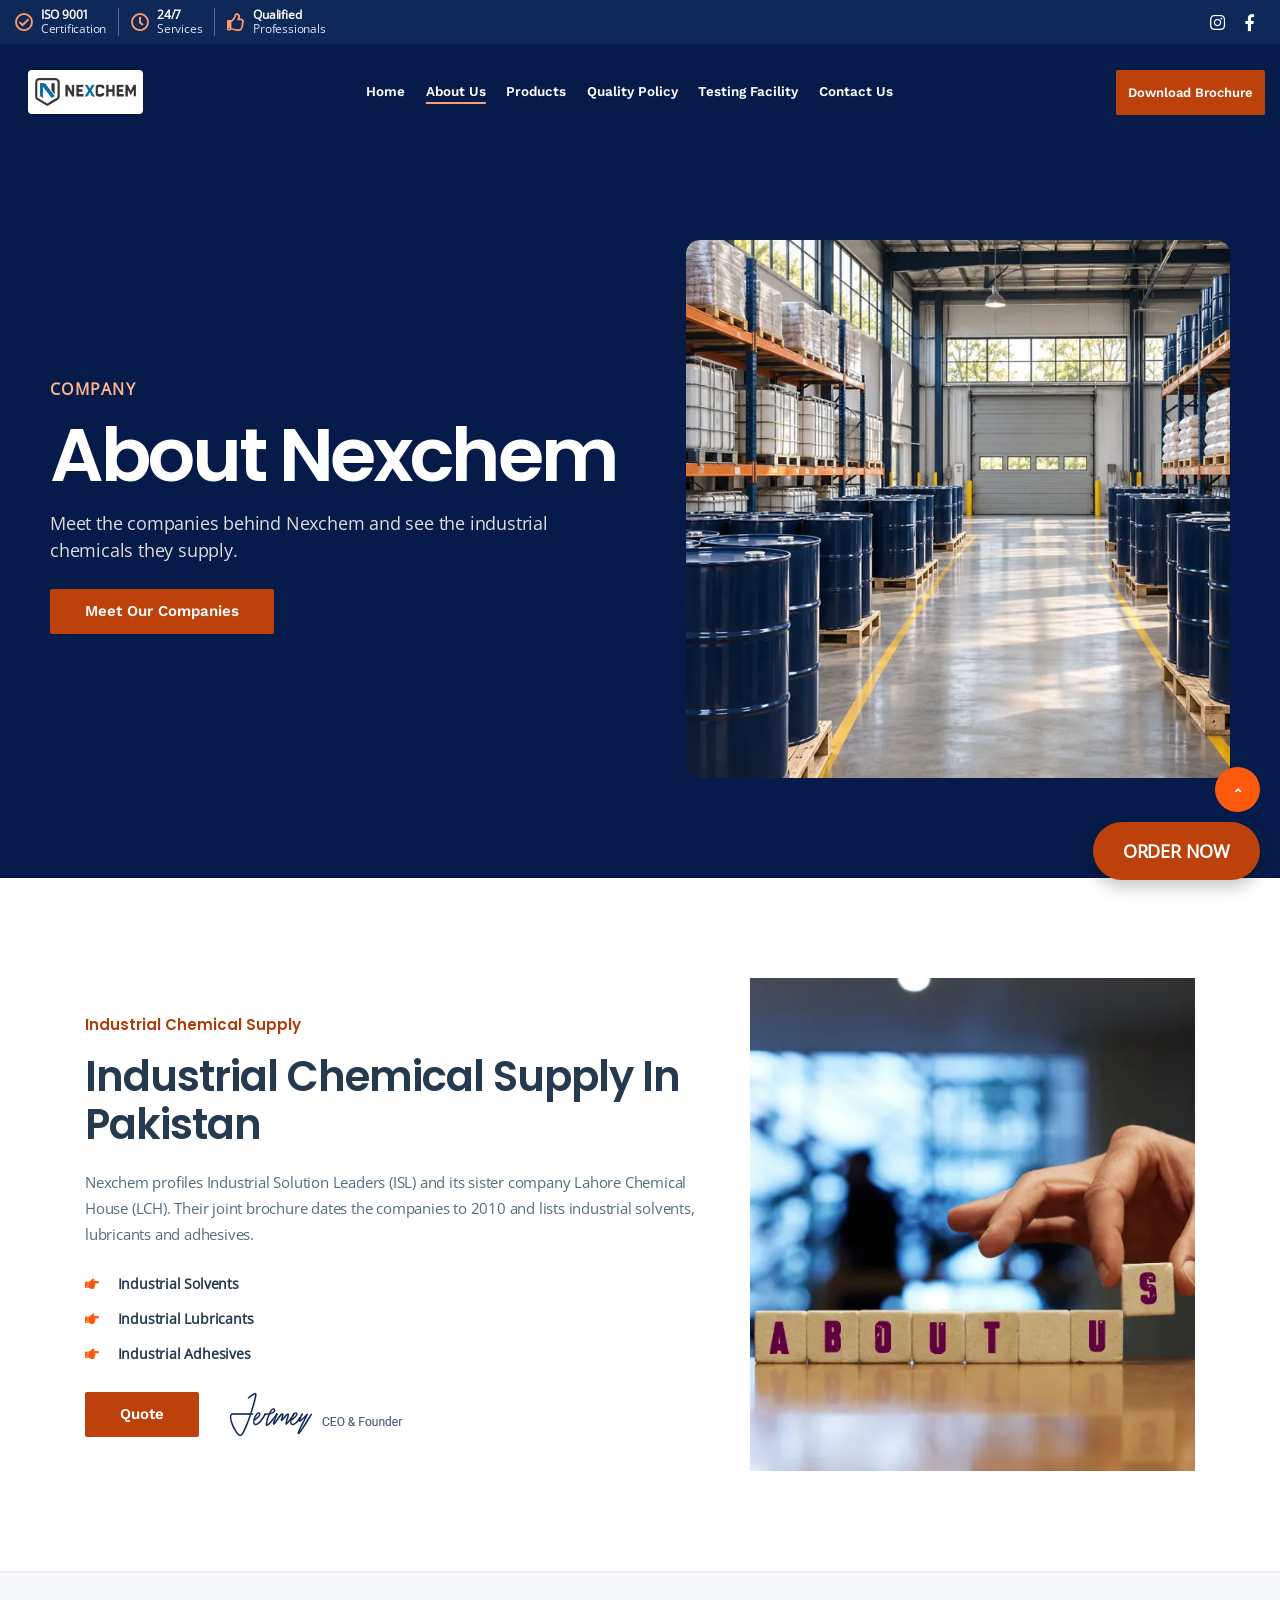
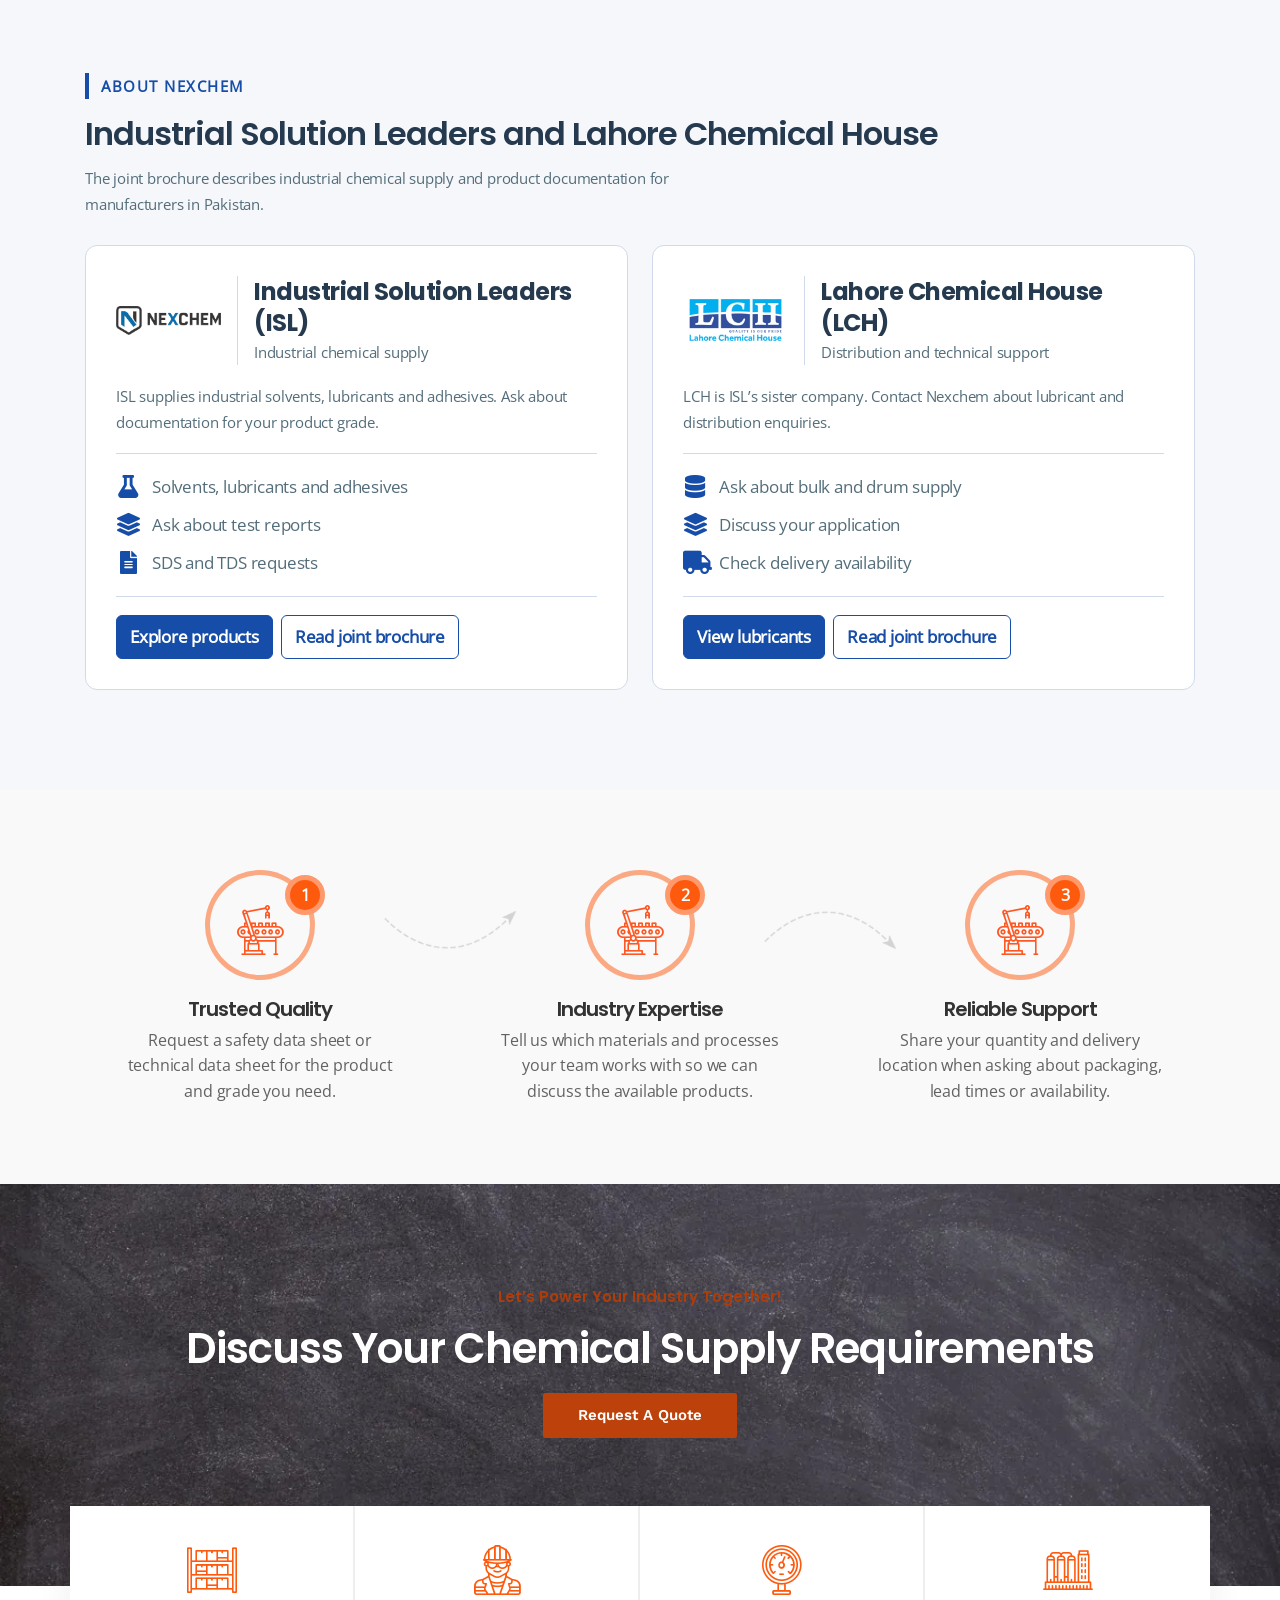
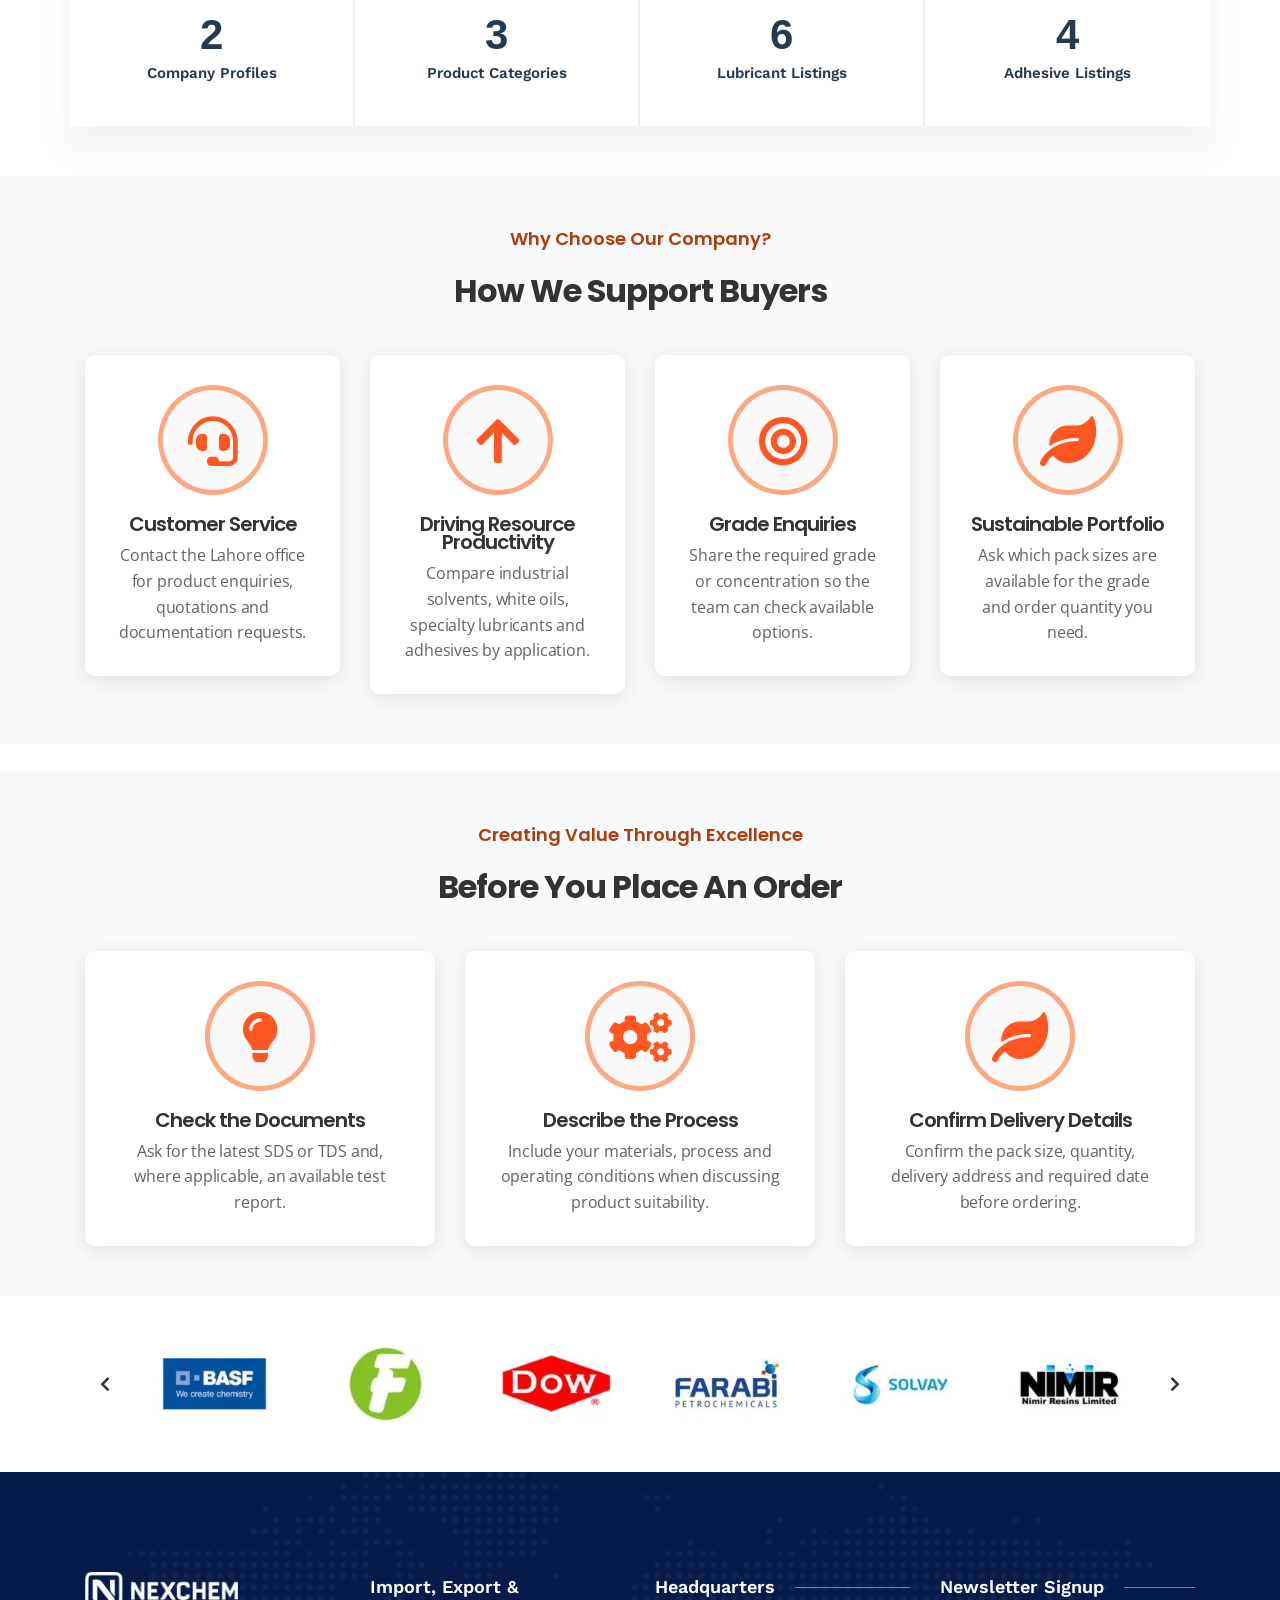
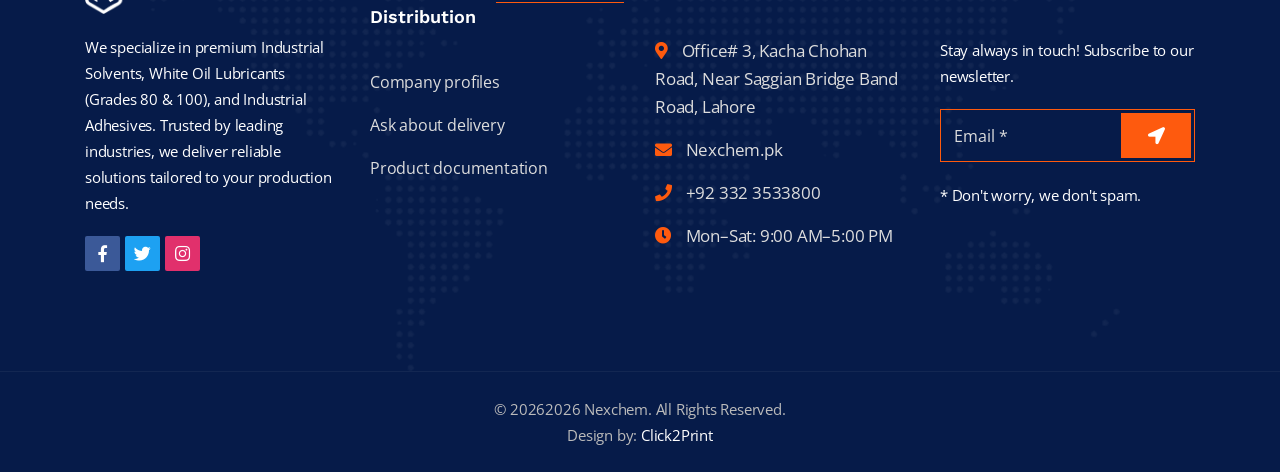
==== commit b64329a4: "updated the website" ====
--- a/about.html
+++ b/about.html
@@ -19,25 +19,44 @@
     <meta property="og:title" content="About Nexchem | ISL and Lahore Chemical House">
     <meta property="og:description" content="Meet Industrial Solution Leaders (ISL) and Lahore Chemical House (LCH), the sister companies profiled by Nexchem. Explore their industrial chemical range.">
     <meta property="og:url" content="https://nexchem.pk/about.html">
-    <meta property="og:image" content="https://nexchem.pk/assets/img/page-heroes/chemical-distribution-warehouse.webp">
+    <meta property="og:image" content="https://nexchem.pk/assets/img/optimized/chemical-distribution-warehouse-e8ca80e085.webp">
     <meta name="twitter:card" content="summary_large_image">
     <script type="application/ld+json">{"@context":"https://schema.org","@graph":[{"@type":"AboutPage","@id":"https://nexchem.pk/about.html#webpage","url":"https://nexchem.pk/about.html","name":"About Nexchem | ISL and Lahore Chemical House","description":"Meet Industrial Solution Leaders (ISL) and Lahore Chemical House (LCH), the sister companies profiled by Nexchem. Explore their industrial chemical range.","inLanguage":"en-PK","isPartOf":{"@id":"https://nexchem.pk/#website"},"publisher":{"@id":"https://nexchem.pk/#organization"}}]}</script>
 
-    <link rel="shortcut icon" type="image/x-icon" href="assets/img/favicons.png">
-
-    <link rel="stylesheet" href="assets/css/fontawesome.min.css">
-    <link rel="stylesheet" href="assets/css/animate.min.css">
-    <link rel="stylesheet" href="assets/css/bootstrap.min.css">
-    <link rel="stylesheet" href="assets/css/bootstrap.min.css">
-    <link rel="stylesheet" href="assets/css/dl-construction-icons.min.css">
-    <link rel="stylesheet" href="assets/css/slick.min.css">
-    <link rel="stylesheet" href="assets/css/odometer.min.css">
-    <link rel="stylesheet" href="assets/css/slider.css">
-    <link rel="stylesheet" href="assets/css/venobox.min.css">
-    <link rel="stylesheet" href="assets/css/main.css">
-    <link rel="stylesheet" href="assets/css/catalogue.css">
-
-    <script src="assets/js/vendor/modernizr-2.8.3-respond-1.4.2.min.js"></script>
+    <link rel="shortcut icon" type="image/webp" href="assets/img/optimized/favicons-bdda827057.webp">
+
+    <style data-performance-style="site">@charset "UTF-8";@font-face{font-family:Open Sans;font-style:normal;font-weight:400;font-display:swap;src:url(assets/fonts/open-sans-400-ab72051c10.woff2) format("woff2")}@font-face{font-family:Poppins;font-style:normal;font-weight:500;font-display:swap;src:url(assets/fonts/poppins-500-8fda909c68.woff2) format("woff2")}@font-face{font-family:Poppins;font-style:normal;font-weight:600;font-display:swap;src:url(assets/fonts/poppins-600-03b68c3df1.woff2) format("woff2")}@font-face{font-family:Poppins;font-style:normal;font-weight:700;font-display:swap;src:url(assets/fonts/poppins-700-1aca57cfa3.woff2) format("woff2")}@font-face{font-family:Work Sans;font-style:normal;font-weight:600;font-display:swap;src:url(assets/fonts/work-sans-600-06b3881103.woff2) format("woff2")}@font-face{font-family:"Font Awesome 5 Brands";font-style:normal;font-weight:400;font-display:swap;src:url(assets/fonts/fa-brands-400-subset-baee463d6b.woff2) format("woff2")}@font-face{font-family:"Font Awesome 5 Free";font-style:normal;font-weight:900;font-display:swap;src:url(assets/fonts/fa-solid-900-subset-7ed3237cf4.woff2) format("woff2")}@font-face{font-family:"Font Awesome 5 Free";font-style:normal;font-weight:400;font-display:swap;src:url(assets/fonts/fa-regular-400-subset-265923a7ad.woff2) format("woff2")}@font-face{font-family:dl-construction;font-style:normal;font-weight:400;font-display:swap;src:url(assets/fonts/dl-construction-subset-c28576bf7d.woff2) format("woff2")}.fa,.fab,.far,.fas{-moz-osx-font-smoothing:grayscale;-webkit-font-smoothing:antialiased;display:inline-block;font-style:normal;font-variant:normal;text-rendering:auto;line-height:1}.fa-angle-up:before{content:"\f106"}.fa-arrow-right:before{content:"\f061"}.fa-arrow-up:before{content:"\f062"}.fa-bullseye:before{content:"\f140"}.fa-check-circle:before{content:"\f058"}.fa-chevron-left:before{content:"\f053"}.fa-chevron-right:before{content:"\f054"}.fa-clock:before{content:"\f017"}.fa-cogs:before{content:"\f085"}.fa-database:before{content:"\f1c0"}.fa-envelope:before{content:"\f0e0"}.fa-external-link-alt:before{content:"\f35d"}.fa-facebook-f:before{content:"\f39e"}.fa-fax:before{content:"\f1ac"}.fa-file-alt:before{content:"\f15c"}.fa-flask:before{content:"\f0c3"}.fa-hand-point-right:before{content:"\f0a4"}.fa-headset:before{content:"\f590"}.fa-instagram:before{content:"\f16d"}.fa-layer-group:before{content:"\f5fd"}.fa-leaf:before{content:"\f06c"}.fa-lightbulb:before{content:"\f0eb"}.fa-link:before{content:"\f0c1"}.fa-location-arrow:before{content:"\f124"}.fa-map-marker-alt:before{content:"\f3c5"}.fa-mobile-alt:before{content:"\f3cd"}.fa-phone:before{content:"\f095"}.fa-pinterest:before{content:"\f0d2"}.fa-search:before{content:"\f002"}.fa-thumbs-up:before{content:"\f164"}.fa-truck:before{content:"\f0d1"}.fa-twitter:before{content:"\f099"}.fa-water:before{content:"\f773"}.fa-whatsapp:before{content:"\f232"}.sr-only{border:0;clip:rect(0,0,0,0);height:1px;margin:-1px;overflow:hidden;padding:0;position:absolute;width:1px}.fab{font-family:"Font Awesome 5 Brands"}.far{font-weight:400}.fa,.far,.fas{font-family:"Font Awesome 5 Free"}.fa,.fas{font-weight:900}.animated{-webkit-animation-duration:1s;animation-duration:1s;-webkit-animation-fill-mode:both;animation-fill-mode:both}.animated.infinite{-webkit-animation-iteration-count:infinite;animation-iteration-count:infinite}@-webkit-keyframes fadeIn{0%{opacity:0}to{opacity:1}}@keyframes fadeIn{0%{opacity:0}to{opacity:1}}.fadeIn{-webkit-animation-name:fadeIn;animation-name:fadeIn}@-webkit-keyframes fadeInDown{0%{opacity:0;-webkit-transform:translateY(-20px);transform:translateY(-20px)}to{opacity:1;-webkit-transform:translateY(0);transform:translateY(0)}}@keyframes fadeInDown{0%{opacity:0;-webkit-transform:translateY(-20px);-ms-transform:translateY(-20px);transform:translateY(-20px)}to{opacity:1;-webkit-transform:translateY(0);-ms-transform:translateY(0);transform:translateY(0)}}.fadeInDown{-webkit-animation-name:fadeInDown;animation-name:fadeInDown}@-webkit-keyframes fadeInLeft{0%{opacity:0;-webkit-transform:translateX(-20px);transform:translate(-20px)}to{opacity:1;-webkit-transform:translateX(0);transform:translate(0)}}@keyframes fadeInLeft{0%{opacity:0;-webkit-transform:translateX(-20px);-ms-transform:translateX(-20px);transform:translate(-20px)}to{opacity:1;-webkit-transform:translateX(0);-ms-transform:translateX(0);transform:translate(0)}}.fadeInLeft{-webkit-animation-name:fadeInLeft;animation-name:fadeInLeft}@-webkit-keyframes fadeInRight{0%{opacity:0;-webkit-transform:translateX(20px);transform:translate(20px)}to{opacity:1;-webkit-transform:translateX(0);transform:translate(0)}}@keyframes fadeInRight{0%{opacity:0;-webkit-transform:translateX(20px);-ms-transform:translateX(20px);transform:translate(20px)}to{opacity:1;-webkit-transform:translateX(0);-ms-transform:translateX(0);transform:translate(0)}}.fadeInRight{-webkit-animation-name:fadeInRight;animation-name:fadeInRight}@-webkit-keyframes fadeInUp{0%{opacity:0;-webkit-transform:translateY(10px);transform:translateY(10px)}to{opacity:1;-webkit-transform:translateY(0);transform:translateY(0)}}@keyframes fadeInUp{0%{opacity:0;-webkit-transform:translateY(10px);-ms-transform:translateY(10px);transform:translateY(10px)}to{opacity:1;-webkit-transform:translateY(0);-ms-transform:translateY(0);transform:translateY(0)}}.fadeInUp{-webkit-animation-name:fadeInUp;animation-name:fadeInUp}@-webkit-keyframes fadeOut{0%{opacity:1}to{opacity:0}}@keyframes fadeOut{0%{opacity:1}to{opacity:0}}.fadeOut{-webkit-animation-name:fadeOut;animation-name:fadeOut}:root{--blue:#007bff;--indigo:#6610f2;--purple:#6f42c1;--pink:#e83e8c;--red:#dc3545;--orange:#fd7e14;--yellow:#ffc107;--green:#28a745;--teal:#20c997;--cyan:#17a2b8;--white:#fff;--gray:#6c757d;--gray-dark:#343a40;--primary:#007bff;--secondary:#6c757d;--success:#28a745;--info:#17a2b8;--warning:#ffc107;--danger:#dc3545;--light:#f8f9fa;--dark:#343a40;--breakpoint-xs:0;--breakpoint-sm:576px;--breakpoint-md:768px;--breakpoint-lg:992px;--breakpoint-xl:1200px;--font-family-sans-serif:-apple-system,BlinkMacSystemFont,"Segoe UI",Roboto,"Helvetica Neue",Arial,"Noto Sans",sans-serif,"Apple Color Emoji","Segoe UI Emoji","Segoe UI Symbol","Noto Color Emoji";--font-family-monospace:SFMono-Regular,Menlo,Monaco,Consolas,"Liberation Mono","Courier New",monospace}*,:after,:before{box-sizing:border-box}html{font-family:sans-serif;line-height:1.15;-webkit-text-size-adjust:100%;-webkit-tap-highlight-color:transparent}article,figcaption,figure,footer,header,main,nav,section{display:block}body{margin:0;font-family:-apple-system,BlinkMacSystemFont,Segoe UI,Roboto,Helvetica Neue,Arial,Noto Sans,sans-serif,"Apple Color Emoji","Segoe UI Emoji",Segoe UI Symbol,"Noto Color Emoji";font-size:1rem;font-weight:400;line-height:1.5;color:#212529;text-align:left;background-color:#fff}[tabindex="-1"]:focus:not(:focus-visible){outline:0!important}h1,h2,h3,h4{margin-top:0;margin-bottom:.5rem}p{margin-top:0;margin-bottom:1rem}address{margin-bottom:1rem;font-style:normal;line-height:inherit}dl,ul{margin-top:0;margin-bottom:1rem}ul ul{margin-bottom:0}dt{font-weight:700}dd{margin-bottom:.5rem;margin-left:0}strong{font-weight:bolder}small{font-size:80%}a{color:#007bff;text-decoration:none;background-color:transparent}a:hover{color:#0056b3;text-decoration:underline}a:not([href]){color:inherit;text-decoration:none}a:not([href]):hover{color:inherit;text-decoration:none}figure{margin:0 0 1rem}img{vertical-align:middle;border-style:none}svg{overflow:hidden;vertical-align:middle}caption{padding-top:.75rem;padding-bottom:.75rem;color:#6c757d;text-align:left;caption-side:bottom}label{display:inline-block;margin-bottom:.5rem}button{border-radius:0}button:focus{outline:1px dotted;outline:5px auto -webkit-focus-ring-color}button,input,select,textarea{margin:0;font-family:inherit;font-size:inherit;line-height:inherit}button,input{overflow:visible}button,select{text-transform:none}select{word-wrap:normal}[type=button],[type=submit],button{-webkit-appearance:button}[type=button]:not(:disabled),[type=submit]:not(:disabled),button:not(:disabled){cursor:pointer}[type=button]::-moz-focus-inner,[type=submit]::-moz-focus-inner,button::-moz-focus-inner{padding:0;border-style:none}input[type=date],input[type=time]{-webkit-appearance:listbox}textarea{overflow:auto;resize:vertical}progress{vertical-align:baseline}[type=number]::-webkit-inner-spin-button,[type=number]::-webkit-outer-spin-button{height:auto}[type=search]{outline-offset:-2px;-webkit-appearance:none}[type=search]::-webkit-search-decoration{-webkit-appearance:none}::-webkit-file-upload-button{font:inherit;-webkit-appearance:button}output{display:inline-block}summary{display:list-item;cursor:pointer}[hidden]{display:none!important}.h1,.h2,.h3,.h4,h1,h2,h3,h4{margin-bottom:.5rem;font-weight:500;line-height:1.2}.h1,h1{font-size:2.5rem}.h2,h2{font-size:2rem}.h3,h3{font-size:1.75rem}.h4,h4{font-size:1.5rem}.lead{font-size:1.25rem;font-weight:300}.small,small{font-size:80%;font-weight:400}.list-unstyled{padding-left:0;list-style:none}.figure{display:inline-block}.container{width:100%;padding-right:15px;padding-left:15px;margin-right:auto;margin-left:auto}@media(min-width:576px){.container{max-width:540px}}@media(min-width:768px){.container{max-width:720px}}@media(min-width:992px){.container{max-width:960px}}@media(min-width:1200px){.container{max-width:1140px}}@media(min-width:576px){.container{max-width:540px}}@media(min-width:768px){.container{max-width:720px}}@media(min-width:992px){.container{max-width:960px}}@media(min-width:1200px){.container{max-width:1140px}}.row{display:-ms-flexbox;display:flex;-ms-flex-wrap:wrap;flex-wrap:wrap;margin-right:-15px;margin-left:-15px}.col-lg-3,.col-lg-4,.col-lg-5,.col-lg-6,.col-lg-7,.col-md-5,.col-md-6,.col-sm-6{position:relative;width:100%;padding-right:15px;padding-left:15px}@media(min-width:576px){.col-sm-6{-ms-flex:0 0 50%;flex:0 0 50%;max-width:50%}}@media(min-width:768px){.col-md-5{-ms-flex:0 0 41.666667%;flex:0 0 41.666667%;max-width:41.666667%}.col-md-6{-ms-flex:0 0 50%;flex:0 0 50%;max-width:50%}}@media(min-width:992px){.col-lg-3{-ms-flex:0 0 25%;flex:0 0 25%;max-width:25%}.col-lg-4{-ms-flex:0 0 33.333333%;flex:0 0 33.333333%;max-width:33.333333%}.col-lg-5{-ms-flex:0 0 41.666667%;flex:0 0 41.666667%;max-width:41.666667%}.col-lg-6{-ms-flex:0 0 50%;flex:0 0 50%;max-width:50%}.col-lg-7{-ms-flex:0 0 58.333333%;flex:0 0 58.333333%;max-width:58.333333%}}.form-control{display:block;width:100%;height:calc(1.5em + .75rem + 2px);padding:.375rem .75rem;font-size:1rem;font-weight:400;line-height:1.5;color:#495057;background-color:#fff;background-clip:padding-box;border:1px solid #ced4da;border-radius:.25rem;transition:border-color .15s ease-in-out,box-shadow .15s ease-in-out}@media(prefers-reduced-motion:reduce){.form-control{transition:none}}.form-control::-ms-expand{background-color:transparent;border:0}.form-control:-moz-focusring{color:transparent;text-shadow:0 0 0 #495057}.form-control:focus{color:#495057;background-color:#fff;border-color:#80bdff;outline:0;box-shadow:0 0 0 .2rem #007bff40}.form-control::-webkit-input-placeholder{color:#6c757d;opacity:1}.form-control::-moz-placeholder{color:#6c757d;opacity:1}.form-control:-ms-input-placeholder{color:#6c757d;opacity:1}.form-control::-ms-input-placeholder{color:#6c757d;opacity:1}.form-control::placeholder{color:#6c757d;opacity:1}.form-control:disabled{background-color:#e9ecef;opacity:1}select.form-control:focus::-ms-value{color:#495057;background-color:#fff}select.form-control[size],textarea.form-control{height:auto}.btn{display:inline-block;font-weight:400;color:#212529;text-align:center;vertical-align:middle;cursor:pointer;-webkit-user-select:none;-moz-user-select:none;-ms-user-select:none;user-select:none;background-color:transparent;border:1px solid transparent;padding:.375rem .75rem;font-size:1rem;line-height:1.5;border-radius:.25rem;transition:color .15s ease-in-out,background-color .15s ease-in-out,border-color .15s ease-in-out,box-shadow .15s ease-in-out}@media(prefers-reduced-motion:reduce){.btn{transition:none}}.btn:hover{color:#212529;text-decoration:none}.btn.focus,.btn:focus{outline:0;box-shadow:0 0 0 .2rem #007bff40}.btn:disabled{opacity:.65}.btn-link{font-weight:400;color:#007bff;text-decoration:none}.btn-link:hover{color:#0056b3;text-decoration:underline}.btn-link.focus,.btn-link:focus{text-decoration:underline;box-shadow:none}.btn-link:disabled{color:#6c757d;pointer-events:none}.fade{transition:opacity .15s linear}@media(prefers-reduced-motion:reduce){.fade{transition:none}}.fade:not(.show){opacity:0}.collapse:not(.show){display:none}.collapsing{position:relative;height:0;overflow:hidden;transition:height .35s ease}@media(prefers-reduced-motion:reduce){.collapsing{transition:none}}.dropdown-toggle{white-space:nowrap}.dropdown-toggle:after{display:inline-block;margin-left:.255em;vertical-align:.255em;content:"";border-top:.3em solid;border-right:.3em solid transparent;border-bottom:0;border-left:.3em solid transparent}.dropdown-toggle:empty:after{margin-left:0}.dropdown-menu{position:absolute;top:100%;left:0;z-index:1000;display:none;float:left;min-width:10rem;padding:.5rem 0;margin:.125rem 0 0;font-size:1rem;color:#212529;text-align:left;list-style:none;background-color:#fff;background-clip:padding-box;border:1px solid rgba(0,0,0,.15);border-radius:.25rem}.dropdown-menu-left{right:auto;left:0}.dropdown-menu-right{right:0;left:auto}@media(min-width:576px){.dropdown-menu-sm-left{right:auto;left:0}.dropdown-menu-sm-right{right:0;left:auto}}@media(min-width:768px){.dropdown-menu-md-left{right:auto;left:0}.dropdown-menu-md-right{right:0;left:auto}}@media(min-width:992px){.dropdown-menu-lg-left{right:auto;left:0}.dropdown-menu-lg-right{right:0;left:auto}}@media(min-width:1200px){.dropdown-menu-xl-left{right:auto;left:0}.dropdown-menu-xl-right{right:0;left:auto}}.dropdown-divider{height:0;margin:.5rem 0;overflow:hidden;border-top:1px solid #e9ecef}.dropdown-item{display:block;width:100%;padding:.25rem 1.5rem;clear:both;font-weight:400;color:#212529;text-align:inherit;white-space:nowrap;background-color:transparent;border:0}.dropdown-item:focus,.dropdown-item:hover{color:#16181b;text-decoration:none;background-color:#f8f9fa}.dropdown-item.active,.dropdown-item:active{color:#fff;text-decoration:none;background-color:#007bff}.dropdown-item:disabled{color:#6c757d;pointer-events:none;background-color:transparent}.dropdown-menu.show{display:block}.dropdown-header{display:block;padding:.5rem 1.5rem;margin-bottom:0;font-size:.875rem;color:#6c757d;white-space:nowrap}.dropdown-item-text{display:block;padding:.25rem 1.5rem;color:#212529}.dropdown-toggle-split{padding-right:.5625rem;padding-left:.5625rem}.dropdown-toggle-split:after{margin-left:0}.nav{display:-ms-flexbox;display:flex;-ms-flex-wrap:wrap;flex-wrap:wrap;padding-left:0;margin-bottom:0;list-style:none}.card{position:relative;display:-ms-flexbox;display:flex;-ms-flex-direction:column;flex-direction:column;min-width:0;word-wrap:break-word;background-color:#fff;background-clip:border-box;border:1px solid rgba(0,0,0,.125);border-radius:.25rem}.card-body{-ms-flex:1 1 auto;flex:1 1 auto;min-height:1px;padding:1.25rem}.card-header{padding:.75rem 1.25rem;margin-bottom:0;background-color:#00000008;border-bottom:1px solid rgba(0,0,0,.125)}.card-header:first-child{border-radius:calc(.25rem - 1px) calc(.25rem - 1px) 0 0}.accordion>.card{overflow:hidden}.accordion>.card:not(:last-of-type){border-bottom:0;border-bottom-right-radius:0;border-bottom-left-radius:0}.accordion>.card:not(:first-of-type){border-top-left-radius:0;border-top-right-radius:0}.accordion>.card>.card-header{border-radius:0;margin-bottom:-1px}.badge{display:inline-block;padding:.25em .4em;font-size:75%;font-weight:700;line-height:1;text-align:center;white-space:nowrap;vertical-align:baseline;border-radius:.25rem;transition:color .15s ease-in-out,background-color .15s ease-in-out,border-color .15s ease-in-out,box-shadow .15s ease-in-out}@media(prefers-reduced-motion:reduce){.badge{transition:none}}a.badge:focus,a.badge:hover{text-decoration:none}.badge:empty{display:none}.btn .badge{position:relative;top:-1px}.progress{display:-ms-flexbox;display:flex;height:1rem;overflow:hidden;font-size:.75rem;background-color:#e9ecef;border-radius:.25rem}.media{display:-ms-flexbox;display:flex;-ms-flex-align:start;align-items:flex-start}.close{float:right;font-size:1.5rem;font-weight:700;line-height:1;color:#000;text-shadow:0 1px 0 #fff;opacity:.5}.close:hover{color:#000;text-decoration:none}.close:not(:disabled):not(.disabled):focus,.close:not(:disabled):not(.disabled):hover{opacity:.75}button.close{padding:0;background-color:transparent;border:0;-webkit-appearance:none;-moz-appearance:none;appearance:none}.carousel{position:relative}.bg-light{background-color:#f8f9fa!important}a.bg-light:focus,a.bg-light:hover,button.bg-light:focus,button.bg-light:hover{background-color:#dae0e5!important}.bg-dark{background-color:#343a40!important}a.bg-dark:focus,a.bg-dark:hover,button.bg-dark:focus,button.bg-dark:hover{background-color:#1d2124!important}.border{border:1px solid #dee2e6!important}.border-bottom{border-bottom:1px solid #dee2e6!important}.rounded{border-radius:.25rem!important}.clearfix:after{display:block;clear:both;content:""}.d-flex{display:-ms-flexbox!important;display:flex!important}.flex-wrap{-ms-flex-wrap:wrap!important;flex-wrap:wrap!important}.justify-content-center{-ms-flex-pack:center!important;justify-content:center!important}.align-items-center{-ms-flex-align:center!important;align-items:center!important}.sr-only{position:absolute;width:1px;height:1px;padding:0;margin:-1px;overflow:hidden;clip:rect(0,0,0,0);white-space:nowrap;border:0}.shadow-sm{box-shadow:0 .125rem .25rem #00000013!important}.mb-0{margin-bottom:0!important}.mb-3{margin-bottom:1rem!important}.mb-4{margin-bottom:1.5rem!important}.p-4{padding:1.5rem!important}.py-4{padding-top:1.5rem!important}.py-4{padding-bottom:1.5rem!important}.py-5{padding-top:3rem!important}.py-5{padding-bottom:3rem!important}.text-left{text-align:left!important}.text-center{text-align:center!important}.text-white{color:#fff!important}.text-primary{color:#007bff!important}a.text-primary:focus,a.text-primary:hover{color:#0056b3!important}.text-muted{color:#6c757d!important}.visible{visibility:visible!important}@media print{*,:after,:before{text-shadow:none!important;box-shadow:none!important}a:not(.btn){text-decoration:underline}img{page-break-inside:avoid}h2,h3,p{orphans:3;widows:3}h2,h3{page-break-after:avoid}@page{size:a3}body,.container{min-width:992px!important}.badge{border:1px solid #000}}.dl{font-family:dl-construction!important;speak:none;font-style:normal;font-weight:400;font-variant:normal;text-transform:none;-webkit-font-smoothing:antialiased;-moz-osx-font-smoothing:grayscale}.dl-d-printer-2:before{content:"\e901"}.dl-conveyor-6:before{content:"\e90b"}.dl-factory-1:before{content:"\e90e"}.dl-factory-3:before{content:"\e910"}.dl-factory-4:before{content:"\e911"}.dl-industrial-robot-9:before{content:"\e922"}.dl-industrial-robot-18:before{content:"\e92b"}.dl-loader:before{content:"\e931"}.dl-meter-2:before{content:"\e935"}.dl-refinery:before{content:"\e939"}.dl-stock:before{content:"\e93b"}.dl-welder-1:before{content:"\e949"}.slick-slider{position:relative;display:block;box-sizing:border-box;-webkit-user-select:none;-moz-user-select:none;-ms-user-select:none;user-select:none;-webkit-touch-callout:none;-khtml-user-select:none;-ms-touch-action:pan-y;touch-action:pan-y;-webkit-tap-highlight-color:transparent}.slick-list{position:relative;display:block;overflow:hidden;margin:0;padding:0}.slick-list:focus{outline:0}.slick-slider .slick-list,.slick-slider .slick-track{-webkit-transform:translate3d(0,0,0);-moz-transform:translate3d(0,0,0);-ms-transform:translate3d(0,0,0);-o-transform:translate3d(0,0,0);transform:translateZ(0)}.slick-track{position:relative;top:0;left:0;display:block;margin-left:auto;margin-right:auto}.slick-track:after,.slick-track:before{display:table;content:""}.slick-track:after{clear:both}.slick-loading .slick-track{visibility:hidden}.slick-slide{display:none;float:left;height:100%;min-height:1px}.slick-slide img{display:block}.slick-slide.slick-loading img{display:none}.slick-initialized .slick-slide{display:block}.slick-loading .slick-slide{visibility:hidden}.slick-vertical .slick-slide{display:block;height:auto;border:1px solid transparent}.slick-arrow.slick-hidden{display:none}.odometer.odometer-auto-theme,.odometer.odometer-theme-default,.odometer.odometer-auto-theme .odometer-digit,.odometer.odometer-theme-default .odometer-digit{display:inline-block;vertical-align:middle;*vertical-align:auto;*zoom:1;*display:inline;position:relative}.odometer.odometer-auto-theme .odometer-digit .odometer-digit-spacer,.odometer.odometer-theme-default .odometer-digit .odometer-digit-spacer{display:inline-block;vertical-align:middle;*vertical-align:auto;*zoom:1;*display:inline;visibility:hidden}.odometer.odometer-auto-theme .odometer-digit .odometer-digit-inner,.odometer.odometer-theme-default .odometer-digit .odometer-digit-inner{text-align:left;display:block;position:absolute;inset:0;overflow:hidden}.odometer.odometer-auto-theme .odometer-digit .odometer-ribbon,.odometer.odometer-theme-default .odometer-digit .odometer-ribbon{display:block}.odometer.odometer-auto-theme .odometer-digit .odometer-ribbon-inner,.odometer.odometer-theme-default .odometer-digit .odometer-ribbon-inner{display:block;-webkit-backface-visibility:hidden}.odometer.odometer-auto-theme .odometer-digit .odometer-value,.odometer.odometer-theme-default .odometer-digit .odometer-value{display:block;-webkit-transform:translateZ(0)}.odometer.odometer-auto-theme .odometer-digit .odometer-value.odometer-last-value,.odometer.odometer-theme-default .odometer-digit .odometer-value.odometer-last-value{position:absolute}.odometer.odometer-auto-theme.odometer-animating-up .odometer-ribbon-inner,.odometer.odometer-theme-default.odometer-animating-up .odometer-ribbon-inner{-webkit-transition:-webkit-transform 2s;-moz-transition:-moz-transform 2s;-ms-transition:-ms-transform 2s;-o-transition:-o-transform 2s;transition:transform 2s}.odometer.odometer-auto-theme.odometer-animating-up.odometer-animating .odometer-ribbon-inner,.odometer.odometer-theme-default.odometer-animating-up.odometer-animating .odometer-ribbon-inner,.odometer.odometer-auto-theme.odometer-animating-down .odometer-ribbon-inner,.odometer.odometer-theme-default.odometer-animating-down .odometer-ribbon-inner{-webkit-transform:translateY(-100%);-moz-transform:translateY(-100%);-ms-transform:translateY(-100%);-o-transform:translateY(-100%);transform:translateY(-100%)}.odometer.odometer-auto-theme.odometer-animating-down.odometer-animating .odometer-ribbon-inner,.odometer.odometer-theme-default.odometer-animating-down.odometer-animating .odometer-ribbon-inner{-webkit-transition:-webkit-transform 2s;-moz-transition:-moz-transform 2s;-ms-transition:-ms-transform 2s;-o-transition:-o-transform 2s;transition:transform 2s;-webkit-transform:translateY(0);-moz-transform:translateY(0);-ms-transform:translateY(0);-o-transform:translateY(0);transform:translateY(0)}.odometer.odometer-auto-theme,.odometer.odometer-theme-default{font-family:Helvetica Neue,sans-serif;line-height:1.1em}.odometer.odometer-auto-theme .odometer-value,.odometer.odometer-theme-default .odometer-value{text-align:center}.slider-content-wrap{min-height:clamp(400px,62vh,580px);padding-block:56px}.dl-slider .overlay{background-color:#00000085;width:100%;height:100%;position:absolute;left:0;top:0;z-index:-1}.dl-slider .bg-img{display:block;background-repeat:no-repeat;-webkit-background-size:cover;background-size:cover;background-position:center center;width:100%;height:100%;position:absolute;left:0;top:0;overflow:hidden;z-index:-1}.dl-slider .dl-caption{color:#fff;font-family:Poppins,sans-serif}.dl-slider .dl-caption .inner-layer{display:inline-block;overflow:hidden}.dl-slider .dl-caption.medium{font-size:15px;font-family:Poppins,sans-serif;line-height:26px;font-weight:500;color:#fffc;letter-spacing:0;text-transform:capitalize;visibility:inherit;transition:none 0s ease 0s;text-align:inherit;border-width:0px;margin:0 0 20px;padding:0;min-height:0px;min-width:0px;max-height:none;max-width:none;opacity:1}.dl-slider .dl-caption.big{font-size:56px;line-height:66px;font-weight:600;color:#fff;letter-spacing:-1px}.dl-slider .slider-content{position:relative}.dl-slider .dl-caption.small{font-family:Source Sans Pro,sans-serif;font-size:16px;font-weight:400;letter-spacing:-.2px;line-height:26px;color:#fff;margin-top:5px}.dl-slider .dl-btn-group{margin-top:25px;overflow:hidden}.dl-slider .default-btn{display:inline-block;background:#bc410b;color:#fff;font-family:Work Sans,sans-serif;font-size:15px;font-weight:600;text-transform:capitalize;height:45px;line-height:45px;padding:0 35px;letter-spacing:0;border-radius:2px;overflow:hidden;position:relative;transition:all ease .7s;-moz-transition:all ease .7s;-webkit-transition:all ease .7s;-ms-transition:all ease .7s;-o-transition:all ease .7s;z-index:1}.dl-slider .default-btn:hover{color:#fff}.dl-slider .default-btn span{background:#061b49 none repeat scroll 0 0;border-radius:50%;display:block;height:0;position:absolute;transform:translate(-50%,-50%);-moz-transform:translate(-50%,-50%);-webkit-transform:translate(-50%,-50%);-ms-transform:translate(-50%,-50%);-o-transform:translate(-50%,-50%);transition:width .6s ease 0s,height .6s ease 0s;-moz-transition:width .6s ease 0s,height .6s ease 0s;-webkit-transition:width .6s ease 0s,height .6s ease 0s;-ms-transition:width .6s ease 0s,height .6s ease 0s;-o-transition:width .6s ease 0s,height .6s ease 0s;width:0;z-index:-1}.dl-slider .default-btn:hover span{height:562.5px;width:562.5px}@media only screen and (max-width:992px){.slider-content-wrap{min-height:400px}.dl-slider .dl-caption.medium{font-size:12px}.dl-slider .dl-caption.big{font-size:28px;line-height:30px;letter-spacing:-1px}.dl-slider .dl-caption.small{font-size:12px;line-height:20px}.dl-slider .dl-btn-group{margin-top:10px}}@media only screen and (max-width:520px){.dl-slider .dl-caption.big{font-size:24px;letter-spacing:-.5px}.dl-slider .dl-caption.small br{display:none}}.dl-slider .slick-dots{width:100%;height:auto;text-align:center;position:absolute;left:0;bottom:20px;margin:0;list-style:none}.dl-slider .slick-dots li{display:inline-block;margin:0 6px}.dl-slider .slick-dots li button{background-color:#ffffffb3;width:8px;height:8px;border-radius:50%;overflow:hidden;text-indent:-99999px;padding:0;transition:all .3s ease-in-out;cursor:pointer}.dl-slider .slick-dots li button:focus-visible{outline:2px solid #fff;outline-offset:3px}.dl-slider .slick-dots li.slick-active button{background-color:#fe5a0e;transition:all .3s ease-in-out}.dl-slider .slick-arrow{background-color:#0006;color:#ddd;font-size:14px;width:45px;height:45px;line-height:45px;border-radius:50%;position:absolute;left:0;top:50%;transform:translateY(-50%);text-align:center;z-index:1;cursor:pointer;transition:all .3s ease-in-out}.dl-slider .slick-arrow.slick-next{left:auto;right:0}@media(max-width:1199px){.dl-slider .slick-arrow{top:auto;bottom:10px;left:15px;transform:none}.dl-slider .slick-arrow.slick-next{left:auto;right:15px}}.dl-slider .slick-arrow:hover{background-color:#000c;color:#fff;transition:all .3s ease-in-out}*{padding:0;margin:0}body{background-color:#fff;font-family:Open Sans,sans-serif;font-size:17px;line-height:28px;color:#536d7a;font-weight:400;letter-spacing:-.2px;position:relative;overflow-x:hidden}h1,h2,h3,h4{font-family:Poppins,sans-serif;-webkit-font-smoothing:antialiased;color:#263a4f}h1{font-size:45px;font-weight:400;line-height:55px;margin:0 0 10px;color:#263a4f}h2{font-size:32px;line-height:42px;color:#263a4f;margin:0 0 10px;font-weight:600;letter-spacing:-1px}h3,h4{margin:0 0 10px;font-weight:400;line-height:1.7;color:#263a4f;letter-spacing:-.5px}h3{font-size:20px}h4{font-size:16px}img{height:auto;border:none;outline:none;max-width:100%}ul{display:block;list-style:none;padding:0;margin:0}p{font-size:15px;line-height:26px;margin-bottom:15px}a,a:hover{text-decoration:none}a:focus{outline:0;text-decoration:none}input::-webkit-input-placeholder,textarea::-webkit-input-placeholder{color:#ddd!important}input:-moz-placeholder,textarea:-moz-placeholder{color:#ddd!important}input::-moz-placeholder,textarea::-moz-placeholder{color:#ddd!important}input:-ms-input-placeholder,textarea:-ms-input-placeholder{color:#ddd!important}button{border:none;background:none}::-webkit-scrollbar{width:8px;height:8px}::-webkit-scrollbar-thumb{cursor:pointer;background:#fe5a0e}::selection{background-color:#fe5a0e;color:#fff}::-moz-selection{background-color:#fe5a0e;color:#fff}.padding{padding:100px 0}.bg-grey{background-color:#f9f9f9}.bg-dark{background-color:#061b49!important}.bd-bottom{border-bottom:2px solid #eeeeee}.bd-right{border-right:2px solid #eeeeee}.mb-20{margin-bottom:20px}.mb-40{margin-bottom:40px}.mb-50{margin-bottom:50px}.mt-20{margin-top:20px}.mt-50{margin-top:50px}.loaded .site-preloader-wrap{opacity:0;visibility:hidden}.site-preloader-wrap{display:none;position:fixed;z-index:999;height:100%;width:100%;background:#fff;top:0;left:0}.site-preloader-wrap .spinner{background-color:#fe5a0e;position:absolute;left:50%;top:50%;margin-left:-20px;margin-top:-20px}.spinner{width:40px;height:40px;border-radius:100%;-webkit-animation:sk-scaleout 1s infinite ease-in-out;animation:sk-scaleout 1s infinite ease-in-out}@-webkit-keyframes sk-scaleout{0%{-webkit-transform:scale(0)}to{-webkit-transform:scale(1);opacity:0}}@keyframes sk-scaleout{0%{-webkit-transform:scale(0);transform:scale(0)}to{-webkit-transform:scale(1);transform:scale(1);opacity:0}}.default-btn{display:inline-block;background:#bc410b;color:#fff;font-family:Work Sans,sans-serif;font-size:15px;font-weight:600;text-transform:capitalize;height:45px;line-height:45px;padding:0 35px;letter-spacing:0;border-radius:2px;overflow:hidden;position:relative;transition:all ease .7s;-moz-transition:all ease .7s;-webkit-transition:all ease .7s;-ms-transition:all ease .7s;-o-transition:all ease .7s;z-index:1}.default-btn:hover{color:#fff}.default-btn span{background:#061b49 none repeat scroll 0 0;border-radius:50%;display:block;height:0;position:absolute;transform:translate(-50%,-50%);-moz-transform:translate(-50%,-50%);-webkit-transform:translate(-50%,-50%);-ms-transform:translate(-50%,-50%);-o-transform:translate(-50%,-50%);transition:width .6s ease 0s,height .6s ease 0s;-moz-transition:width .6s ease 0s,height .6s ease 0s;-webkit-transition:width .6s ease 0s,height .6s ease 0s;-ms-transition:width .6s ease 0s,height .6s ease 0s;-o-transition:width .6s ease 0s,height .6s ease 0s;width:0;z-index:-1}.default-btn:hover span{height:562.5px;width:562.5px}.section-heading h2{font-family:"Poppins",Sans-serif;font-size:42px;font-weight:600;line-height:48px;letter-spacing:-1px;text-transform:capitalize;color:#263a4f;margin:0 0 20px}.section-heading .sub-heading,.section-heading h4{font-family:"Poppins",Sans-serif;font-size:15px;font-weight:600;text-transform:capitalize;letter-spacing:0px;color:#ad3d0c;margin:0 0 15px}.slick-initialized .slick-slide{height:auto}.slick-slide:focus{outline:none}.nav-style .slick-arrow{width:40px;height:40px;line-height:40px;font-size:16px;color:#333;text-align:center;position:absolute;left:-40px;top:50%;transform:translateY(-50%);cursor:pointer;z-index:10}.nav-style .slick-arrow.right{left:auto;right:-40px}@media(max-width:1199px){.nav-style .slick-arrow{left:0}.nav-style .slick-arrow.right{left:auto;right:0}}a,a:hover,img,.form-control,.form-control:hover,button{-webkit-transition:all .5s;-o-transition:all .5s;transition:all .5s}#scrollup{width:45px;height:45px;position:fixed;bottom:30px;right:30px;overflow:hidden;z-index:999}.scroll-to-top{width:100%;height:100%;text-align:center;background-color:#fe5a0e;font-size:10px;padding:0;line-height:40px;color:#fff;border-radius:50%;text-decoration:none;transform:translateY(150%);transition:all .3s ease-in-out}#scrollup.show{opacity:1}#scrollup.show .scroll-to-top{transform:translateY(0);transition:all .3s ease-in-out}.scroll-to-top:hover{color:#fff;text-decoration:none;opacity:.8;transition:all .3s ease-in-out}.scroll-to-top:focus{outline:none}.header{background-color:#fff;width:100%;height:auto;display:block}.header ul{margin:0;padding:0;list-style:none}.mobile-menu-icon{display:none}.burger-menu{width:20px;height:17px;display:flex;flex-direction:column;justify-content:space-between;cursor:pointer;-webkit-transition:transform .33s ease-out;-moz-transition:transform .33s ease-out;-o-transition:transform .33s ease-out;transition:transform .33s ease-out}.burger-menu.menu-open{-webkit-transform:rotate(-45deg);-moz-transform:rotate(-45deg);-o-transform:rotate(-45deg);transform:rotate(-45deg)}.line-menu{background-color:#222;border-radius:2px;width:100%;height:3px}.line-menu.line-half{width:50%}.line-menu.first-line{transition:transform .33s cubic-bezier(.54,-.81,.57,.57);transform-origin:right}.menu-open .line-menu.first-line{-webkit-transform:rotate(-90deg) translateX(3px);-moz-transform:rotate(-90deg) translateX(3px);-o-transform:rotate(-90deg) translateX(3px);transform:rotate(-90deg) translate(3px)}.line-menu.last-line{align-self:flex-end;transition:transform .33s cubic-bezier(.54,-.81,.57,.57);transform-origin:left}.menu-open .line-menu.last-line{-webkit-transform:rotate(-90deg) translateX(-3px);-moz-transform:rotate(-90deg) translateX(-3px);-o-transform:rotate(-90deg) translateX(-3px);transform:rotate(-90deg) translate(-3px)}.header-menu-wrap ul{margin:0;padding:0;list-style:none}.header-menu-wrap ul li{display:inline-block;position:relative}.header-menu-wrap ul li>a{font-family:Work Sans,sans-serif;display:block;font-size:16px;letter-spacing:0;text-transform:capitalize;font-weight:600;color:#061b49;padding:0 15px;height:80px;line-height:80px;text-decoration:none;-webkit-font-smoothing:antialiased}.header-menu-wrap ul li:hover>a{color:#fe5a0e}.header-menu-wrap li ul{background-color:#fff;display:block;width:250px;padding:30px 0;-webkit-box-shadow:0px 50px 100px 0px rgba(64,1,4,.1),0px -6px 0px 0px rgba(248,99,107,.004);box-shadow:0 50px 100px #4001041a,0 -6px #f8636b01;position:absolute;left:-35px;top:100%;opacity:0;visibility:hidden;z-index:0;-webkit-transition:opacity .5s ease,visibility .5s ease;-o-transition:opacity .5s ease,visibility .5s ease;transition:opacity .5s ease,visibility .5s ease}.header-menu-wrap li:hover>ul{opacity:1;visibility:visible;z-index:99}.header-menu-wrap li li{display:block;padding:0 35px;margin-bottom:5px;text-align:left;position:relative}.header-menu-wrap li li:last-child{margin:0}.header-menu-wrap li li>a{font-family:Open Sans,sans-serif;display:block;height:auto;line-height:inherit;color:#061b49;font-weight:400;letter-spacing:0;line-height:1.8;text-transform:capitalize;padding:1px 7px;font-size:14px;-webkit-font-smoothing:antialiased}.header-menu-wrap li li:hover>a{color:#fe5a0e;background-color:#f9f9f9}.header-menu-wrap li ul li ul{width:250px;position:absolute;left:100%;top:0}@media(min-width:993px){.header-menu-wrap li ul{display:block!important}}@media(max-width:992px){#page.site{margin-top:0!important}.dropdown-plus{width:49px;height:49px;line-height:49px;position:absolute;top:0;right:0;cursor:pointer}.dropdown-plus:before,.dropdown-plus:after{position:absolute;content:"";top:21px;right:10px;width:13px;height:1px;background-color:#222}.dropdown-plus:after{-webkit-transform:rotate(90deg);-moz-transform:rotate(90deg);-o-transform:rotate(90deg);transform:rotate(90deg)}.dropdown-plus.dropdown-open:after{display:none}.mobile-menu-icon{display:block}.header-menu-wrap{display:none;background-color:#fff;width:100%;height:auto;padding:0 20px;position:absolute;left:0;top:100%;z-index:999}.header-menu-wrap ul li{display:block;border-bottom:1px solid rgba(0,0,0,.04);padding:11px 0;margin:0}.header-menu-wrap ul li:first-child{border-top:1px solid rgba(0,0,0,.04)}.header-menu-wrap ul li>a{padding:10px 15px;height:inherit;line-height:inherit}.header-menu-wrap li li:hover>a{background-color:transparent}.header-menu-wrap ul li ul li ul,.header-menu-wrap ul li ul{background-color:transparent;width:100%;opacity:1;padding:11px 0 0;visibility:visible;position:inherit;display:none;top:inherit;left:inherit;box-shadow:none}.header-menu-wrap li li{padding-left:11px}.header-menu-wrap li li:last-child{border-bottom:none;padding-bottom:0}.header-menu-wrap li li>a{color:#061b49;font-size:13px}.header-menu-wrap li li:hover>a{color:#666}.primary-header-two .header-right a.header-btn{margin:0}}.primary-header-inner .header-right{display:flex;align-items:center;line-height:80px;margin-left:20px}.header-right .mobile-menu-icon{margin-left:20px}.header-right a.header-btn{display:inline-block;background:#bc410b;color:#fff;font-family:Work Sans,sans-serif;font-size:15px;font-weight:600;text-transform:capitalize;height:45px;line-height:45px;padding:0 35px;letter-spacing:0;border-radius:2px;overflow:hidden;position:relative;margin-left:20px;transition:all ease .7s;-moz-transition:all ease .7s;-webkit-transition:all ease .7s;-ms-transition:all ease .7s;-o-transition:all ease .7s;z-index:1}.header-right a.header-btn:hover{color:#fff}.header-right a.header-btn span{background:#061b49 none repeat scroll 0 0;border-radius:50%;display:block;height:0;position:absolute;transform:translate(-50%,-50%);-moz-transform:translate(-50%,-50%);-webkit-transform:translate(-50%,-50%);-ms-transform:translate(-50%,-50%);-o-transform:translate(-50%,-50%);transition:width .6s ease 0s,height .6s ease 0s;-moz-transition:width .6s ease 0s,height .6s ease 0s;-webkit-transition:width .6s ease 0s,height .6s ease 0s;-ms-transition:width .6s ease 0s,height .6s ease 0s;-o-transition:width .6s ease 0s,height .6s ease 0s;width:0;z-index:-1}.header-right a.header-btn:hover span{height:562.5px;width:562.5px}.primary-header-inner{display:flex;align-items:center;justify-content:space-between;position:relative}.viewport-lg .primary-header .header-menu-wrap{display:block!important}.header-two{position:relative}.header-two .primary-header{width:100%;position:relative;background-color:#061b49;z-index:9}.header-two .primary-header-inner{background-color:#061b49;padding:0 20px}.primary-header-two .header-menu-wrap ul li>a{color:#fff;padding-right:30px;padding-left:0}.primary-header-two .header-menu-wrap ul li>a:hover{color:#fe5a0e}.primary-header-two .header-menu-wrap li li>a{color:#061b49}.primary-header-two .header-menu-wrap li li:hover>a:hover{color:#fe5a0e}.primary-header-two .header-menu-wrap li ul{left:-20px}.primary-header-two .header-menu-wrap li ul li ul{left:100%}@media(max-width:992px){.header-two{border:none}.header-two .primary-header{position:relative}.header-two .primary-header-inner{padding:20px 0}.primary-header-inner{padding:0}.primary-header-two .primary-header-inner .header-right{margin-left:0;justify-content:center;width:100%}.primary-header-two .header-right .mobile-menu-icon{margin-left:auto}.primary-header-two .header-right .line-menu{background-color:#fff}.primary-header-two .header-menu-wrap ul li ul li ul,.primary-header-two .header-menu-wrap ul li ul{left:inherit}.primary-header-two .header-menu-wrap li li:hover>a,.primary-header-two .header-menu-wrap li li>a,.primary-header-two .header-menu-wrap ul li>a{color:#061b49}}@media(max-width:992px){.header-menu-wrap{top:100%}}#dl-popup-search-box{background-color:#000000f2;position:fixed;width:100%;height:100%;top:-20em;left:0;right:0;white-space:nowrap;z-index:9999;opacity:0;visibility:hidden;-webkit-transition:.5s ease all;-moz-transition:.5s ease all;transition:.5s ease all}.box-inner-wrap:hover{cursor:url(assets/img/optimized/cross-6c738c932d.webp),auto}#dl-popup-search-box.toggled{top:0;opacity:1;visibility:visible}#dl-popup-search-box .box-inner-wrap{width:100%;height:100%}#dl-popup-search-box .box-inner-wrap form{position:relative;margin:0 auto}#dl-popup-search-box .box-inner-wrap input{width:90%;padding:0 0 .125em;background:transparent;border:none;border-bottom:3px solid #222;font-size:3em;color:#ddd;margin-right:15px}#dl-popup-search-box .box-inner-wrap input::-webkit-input-placeholder{color:#444!important}#dl-popup-search-box .box-inner-wrap input:-ms-input-placeholder{color:#444!important}#dl-popup-search-box .box-inner-wrap input::placeholder{color:#444!important}#dl-popup-search-box .box-inner-wrap input:focus{outline:none}#dl-popup-search-box .box-inner-wrap button{position:absolute;display:block;width:10%;right:0;top:0;background:transparent;border:none;color:#444;font-size:3em;-webkit-transition:.5s ease all;-moz-transition:.5s ease all;transition:.5s ease all;height:100%}#dl-popup-search-box .box-inner-wrap button:hover{color:#ddd}#dl-popup-search-box .box-inner-wrap button:focus{outline:none}@media screen and (max-width:600px){#dl-popup-search-box .box-inner-wrap form{width:90%}#dl-popup-search-box .box-inner-wrap input,#dl-popup-search-box .box-inner-wrap button{font-size:3em}}:root{--site-hero-min-height: clamp(640px, max(82vh, 49.5vw), 900px);--site-hero-title-size: clamp(52px, 5.85vw, 112px)}@media(max-width:767px){:root{--site-hero-min-height: clamp(624px, calc(1140px - 125vw) , 740px);--site-hero-title-size: clamp(38px, 8vw, 58px)}}.page-header.padding{min-height:var(--site-hero-min-height);display:flex;align-items:center;padding-block:clamp(32px,5vw,72px)}.page-header{background-image:url(assets/img/optimized/page-header-48f47b9f14.webp);background-repeat:no-repeat;background-position:center center;background-size:cover;width:100%;position:relative;z-index:1}.page-header .overlay{background-color:#061b49cc;width:100%;height:100%;position:absolute;left:0;top:0;z-index:-1}.page-header .page-content p{max-width:68ch;margin-inline:auto}.page-header.page-hero{background:#061b49}.page-hero .page-hero-grid{display:grid;grid-template-columns:minmax(0,1fr) minmax(0,.95fr);align-items:center;gap:clamp(24px,5vw,80px);max-width:1530px;padding-inline:clamp(20px,4vw,50px)}.page-hero .page-hero-label{color:#ffb38c;font-weight:700;letter-spacing:.08em;text-transform:uppercase;margin:0 0 14px;font-size:clamp(15px,1.25vw,22px)}.page-hero .page-content h1{font-size:var(--site-hero-title-size);font-weight:600;line-height:1.04;letter-spacing:-.045em;margin:0 0 16px;text-wrap:balance;overflow-wrap:anywhere}.page-hero .page-hero-intro{max-width:52ch;margin:0 0 24px;font-family:Open Sans,sans-serif;font-size:clamp(16px,1.4vw,22px);line-height:1.55}.page-hero-image{width:100%;height:clamp(280px,42vw,700px);object-fit:cover;border-radius:14px}.page-hero-actions{display:flex;flex-wrap:wrap;align-items:center;gap:12px}.page-hero-secondary{display:inline-flex;align-items:center;min-height:45px;padding:8px 18px;border:1px solid #b8c8e2;border-radius:2px;color:#fff;font-weight:600}.page-hero-secondary:hover,.page-hero-secondary:focus-visible{color:#061b49;background:#fff}@media(max-width:767px){.page-hero .page-hero-grid{grid-template-columns:minmax(0,1fr)}.page-hero-image{height:clamp(185px,50vw,320px)}}.home-header .dl-menu a[aria-current=page],.home-header .dl-menu li:has(>ul a[aria-current=page])>a{text-decoration:underline;text-decoration-color:#ff9d71;text-decoration-thickness:2px;text-underline-offset:6px}.page-content h4{font-family:"Work Sans",Sans-serif;font-size:12px;font-weight:600;text-transform:uppercase;color:#ddd;margin:0 0 20px;letter-spacing:0}.page-content h1,.page-content h2{color:#fff;font-size:36px;margin-bottom:15px;line-height:45px}.page-content p{color:#ddd;margin:0}.about-wrap{display:flex;align-items:center}.about-list{margin-bottom:20px}.about-list li{color:#263a4f;font-weight:600;font-size:14px;letter-spacing:-.2px}.about-list li i{color:#fe5a0e;padding-right:15px;line-height:35px}.sign{display:flex;align-items:center}.sign img{margin-left:30px}.video-box{position:relative;box-shadow:0 20px 30px 10px #3d01041a}.about-info p{margin-bottom:30px}.video-box-overlay{display:flex;align-items:center;justify-content:center;width:100%;height:100%;position:absolute;left:0;top:0;z-index:1}.dl-vb-1{display:inline-block;-webkit-transition:all .5s ease}.dl-vb-1 svg{width:110px;height:110px}.dl-vb-1 .circle{stroke:#fff;stroke-dasharray:650;stroke-dashoffset:650;-webkit-transition:all .5s ease-in-out;opacity:.3}.dl-vb-1 .triangle{-webkit-transition:all .7s ease-in-out;stroke-dasharray:240;stroke-dashoffset:480;stroke:#fff;transform:translateY(0)}.dl-vb-1:hover .triangle{stroke-dashoffset:0;opacity:1;stroke:#fff;animation:nudge .7s ease-in-out}@keyframes nudge{0%{transform:translate(0)}30%{transform:translate(-5px)}50%{transform:translate(5px)}70%{transform:translate(-2px)}to{transform:translate(0)}}.dl-vb-1:hover .circle{stroke-dashoffset:0;opacity:1}.about-section-3 .section-heading .desc{font-family:poppins,Sans-serif;font-size:16px;font-weight:500;font-style:italic;line-height:26px;letter-spacing:-.5px;color:#fe5a0e;margin:0 0 15px}.about-thumb.style{position:relative}.service-box{background-color:#fff;position:relative;-webkit-box-shadow:0 .2rem 2.8rem rgba(36,36,36,.1);-moz-box-shadow:0 .2rem 2.8rem rgba(36,36,36,.1);box-shadow:0 .2rem 2.8rem #2424241a;transition:all .3s ease-in-out;overflow:hidden}.service-box:hover{background-color:#fe5a0e}.service-content{text-align:center;padding:40px}.service-content .service-icon{color:#fe5a0e;width:60px;height:60px;line-height:60px;font-size:60px;text-align:center;margin:0 auto}.service-content h3{font-size:18px;font-weight:600;line-height:26px;letter-spacing:-.5px;color:#263a4f;margin:15px 0}.service-content p{font-size:14px;letter-spacing:-.2px;color:#6a8695}.service-box:hover .service-icon,.service-box:hover .service-content h3,.service-box:hover .service-content p,.service-box:hover .read-more{color:#fff}.read-more{font-family:"Work Sans",Sans-serif;font-size:14px;font-weight:600;letter-spacing:0px;color:#fe5a0e;text-transform:capitalize}.service-section-2{position:relative;z-index:1}.service-bg{position:absolute;background-image:url(assets/img/optimized/satellite-map-0f070bab7c.webp);background-position:top center;background-size:contain;background-repeat:no-repeat;width:100%;height:100%;left:0;top:0;z-index:-1}.service-wrap{box-shadow:0 20px 30px 5px #3d01041a;border-bottom:3px solid #fe5a0e}.service-thumb{position:relative;overflow:hidden}.service-thumb img{width:100%;height:auto;overflow:hidden}.service-thumb .read-more{background-color:#fe5a0e;border:10px solid rgba(0,0,0,.1);box-sizing:content-box;opacity:.9;width:100px;height:100px;line-height:100px;text-align:center;border-radius:50%;position:absolute;right:-30px;bottom:-30px;display:flex;align-items:center;justify-content:center;color:#fff;font-size:20px;z-index:1}.service-info{background-color:#fff;padding:30px}.service-info h3{font-family:"Poppins",Sans-serif;font-size:18px;font-weight:600;line-height:26px;letter-spacing:-.5px;color:#263a4f}.service-info p{font-family:"Open Sans",Sans-serif;color:#6a8695;font-size:15px;font-weight:500;line-height:25px;letter-spacing:-.2px;margin-bottom:0}.service-wrap .service-thumb:before{background-color:#020e28cc;content:"";position:absolute;width:90%;height:90%;left:50%;top:50%;visibility:hidden;opacity:0;transform:translateY(-50%) translate(-50%) scale(0);transition:all .2s linear}.service-wrap:hover .service-thumb .read-more{transform:scale(1.5);transition:all .2s linear;opacity:.9}.service-wrap:hover .service-thumb:before{visibility:visible;opacity:1;transform:translateY(-50%) translate(-50%) scale(1)}.working-process{padding:80px 0}.working-process-box{background-color:#f9f9f9;box-shadow:0 0 10px #0000;text-align:center;padding:0 30px}.icon-box{background-color:#f9f9f9;color:#fe5a0e;border-style:solid;position:relative;width:110px;height:110px;line-height:110px;border:5px solid rgba(254,90,14,.5);border-radius:50%;text-align:center;margin:0 auto}.icon-box i{font-size:50px}.icon-box span{background-color:#fe5a0e;font-size:16px;color:#fff;position:absolute;width:30px;height:30px;top:0;right:-15px;font-weight:600;line-height:30px;border-radius:50%;border:5px solid rgba(254,90,14,.1);border-color:#ff996b;box-sizing:content-box;text-align:center}.content-box h3{font-size:20px;line-height:18px;font-weight:600;letter-spacing:-1px;margin-top:20px}.content-box p{margin-bottom:0}.working-process-box .arrow{background-position:right center;background-repeat:no-repeat;background-size:56%;content:"";position:absolute;width:236px;height:40px;left:210px;top:40px;z-index:1}.arrow.arrow-up{background-image:url(assets/img/optimized/arrow-up-0b24730a58.webp)}.arrow.arrow-down{background-image:url(assets/img/optimized/arrow-down-404d8bd136.webp)}.feature-box{position:relative}.project-carousel.nav-style .slick-arrow{background-color:#ffffff4d;color:#fff;width:45px;height:45px;line-height:45px;border-radius:50%;text-align:center;transition:all .2s ease-in-out;visibility:hidden;opacity:0}.project-carousel.nav-style:hover .slick-arrow{left:10px;visibility:visible;opacity:1}.project-carousel.nav-style:hover .slick-arrow.right{left:auto;right:10px}.cta-section{background-image:url(assets/img/optimized/dl-cta-background-0bbb0368e1.webp);background-position:top center;background-repeat:no-repeat;background-size:cover;width:100%;height:100%}.cta-section .section-heading h4{color:#ddd}.cta-section .section-heading h2{color:#fff}.counter-section{margin-top:-80px}.counter-wrap{background-color:#fff;box-shadow:0 20px 30px 5px #3d01040d;transition:background .3s,border .3s,border-radius .3s,box-shadow .3s;margin-bottom:50px}.counter-content{text-align:center;padding:50px 0 30px}.counter-content i{font-size:50px;color:#fe5a0e;margin-bottom:10px}.counter-content h3{font-size:42px;color:#263a4f;line-height:1;font-weight:700;margin:10px 0 0}.counter-content h4{color:#263a4f;font-family:"Work Sans",Sans-serif;font-size:15px;font-weight:600;text-transform:capitalize;letter-spacing:0px}.counter-section-2{background-image:url(assets/img/optimized/counter-bg-031eaf9f4b.webp);background-position:center center;background-repeat:no-repeat;background-size:cover;width:100%;height:100%}.counter-section-2 .counter-content h3{color:#fff}.counter-section-2 .counter-content h4{color:#ddd}.sponsor-section{padding:50px 0;position:relative;z-index:1}.sponsor-section .dots{width:100%;height:100%;left:0;top:0;background:url(assets/img/bg-dots.png) 0 0 repeat;z-index:-1}.sponsor-item{text-align:center}.sponsor-carousel{padding-inline:44px}.sponsor-carousel:not(.slick-initialized){display:flex;overflow:hidden;height:76px}.sponsor-carousel:not(.slick-initialized) .sponsor-item{flex:0 0 16.6667%}@media(max-width:991px){.sponsor-carousel:not(.slick-initialized) .sponsor-item{flex-basis:25%}}@media(max-width:766px){.sponsor-carousel:not(.slick-initialized) .sponsor-item{flex-basis:100%}}@media(max-width:579px){.sponsor-carousel:not(.slick-initialized) .sponsor-item{flex-basis:50%}}.sponsor-carousel .slick-arrow{background:transparent;border:0;left:0}.sponsor-carousel .slick-arrow.right{left:auto;right:0}.sponsor-item img{margin:auto;width:100%;height:76px;object-fit:contain}.widget-section{background-color:#061b49;position:relative;border-bottom:1px solid rgba(255,255,255,.05)}.widget-section .widget-bg{position:absolute;background-image:url(assets/img/optimized/footer-bg-0c2f72ca34.webp);background-position:center center;background-size:contain;background-repeat:no-repeat;width:100%;height:100%;left:0;top:0;opacity:.4}.widget-box img{max-width:60%}.widget-box p{color:#ddd;margin:20px 0}.widget-social{display:flex;align-items:center}.widget-social li{margin-right:5px}.widget-social .facebook i{background-color:#3b5998;color:#fff;width:35px;height:35px;display:inline-block;text-align:center;line-height:35px;border-radius:2px}.widget-social .instagram i{background-color:#e1306c;color:#fff;width:35px;height:35px;display:inline-block;text-align:center;line-height:35px;border-radius:2px}.widget-social .twitter i{background-color:#1da1f2;color:#fff;width:35px;height:35px;display:inline-block;text-align:center;line-height:35px;border-radius:2px}.widget-social .pinterest i{background-color:#bd081c;color:#fff;width:35px;height:35px;display:inline-block;text-align:center;line-height:35px;border-radius:2px}.widget-title{display:block;margin-bottom:25px;overflow:hidden;position:relative}.widget-box .widget-title h3{position:relative;color:#fff;font-size:18px;font-weight:600;font-family:Work Sans,sans-serif;letter-spacing:0;text-transform:capitalize}.widget-box .widget-title h3:after{background-color:#fe5a0e;content:"";display:inline-block;width:50%;height:1px;top:50%;position:absolute;margin-left:20px}.widget-item li{margin-bottom:15px}.widget-item ul li:last-child{margin-bottom:0}.widget-item a{color:#ddd;font-size:16px;font-weight:500}.widget-item a:hover{color:#fe5a0e}.widget-contact li{margin-bottom:15px}.widget-contact li:last-child{margin-bottom:0}.widget-contact li i{color:#fe5a0e;margin-right:10px}.widget-contact li span{color:#ddd}.wt-subscribe-form{position:relative;margin:15px 0}.widget-box p{color:#fff}.wt-subscribe-form .form-control{display:block;background-color:transparent;border:1px solid #fe5a0e;color:#ddd;border-radius:0;padding:15px 83px 15px 13px;width:100%;height:53px;outline:none;box-shadow:none}.wt-subscribe-form button{background-color:#fe5a0e;color:#fff;display:inline-block;text-align:center;width:70px;height:45px;position:absolute;right:4px;top:4px;border-radius:0;transition:all .3s ease-in-out}.faq-section{background-color:#fff}.faq-wrap{display:flex;-ms-align-items:center;align-items:center}.faq-item{box-shadow:0 .2rem 2.8rem #2424241a}.faq-item .card{border-radius:2px;border:1px solid #eee}.faq-item .card-header{padding:0;border-radius:2px;border:none}.faq-item .btn-link{color:#263a4f;font-weight:600;text-decoration:none}.faq-item .card-header button{display:block;width:100%;text-align:left;padding:20px 40px;position:relative;white-space:normal;text-decoration:none;letter-spacing:-.5px;border-radius:2px;background-color:#fff;border:none}.faq-item .card-header button[aria-expanded=true]{background-color:#fe5a0e;color:#fff}.faq-item .card-body{padding:30px 40px}.portfolio-carousel.nav-style .slick-arrow{background-color:#ffffff4d;color:#fff;width:40px;height:40px;line-height:40px;text-align:center;transition:all .2s ease-in-out;visibility:hidden;opacity:0}.portfolio-carousel.nav-style:hover .slick-arrow{left:10px;visibility:visible;opacity:1}.portfolio-carousel.nav-style:hover .slick-arrow.right{left:auto;right:10px}.contact-form .form-control{background-color:#f4f4f4;width:100%;height:45px;line-height:45px;border-radius:2px;border:none;font-weight:600;outline:none;box-shadow:none;font-family:Work Sans,sans-serif;text-transform:uppercase;font-size:12px;margin-bottom:10px}.contact-form .form-control.address{height:140px}.contact-form .default-btn:hover{background-color:#fe5a0e;color:#fff}.contact-form .default-btn{outline:none}.footer-section{background-color:#061b49;padding:20px 0}.footer-section p{margin-bottom:0;color:#bbb}@media(max-width:1024px){.header-menu-wrap ul li>a{padding:0 10px}}@media(max-width:992px){.sm-padding{padding:15px}.working-process .arrow{display:none}.counter-section .bd-right{border:none}.about-section-2 .section-heading h2{font-size:27px;line-height:38px}.about-section-3 .section-heading h2{font-size:25px;line-height:35px}.about-info p br,.about-section-3 .section-heading .desc br{display:none}.page-content h1,.page-content h2{font-size:32px;line-height:40px}.faq-item:not(:last-of-type){margin-bottom:20px}}@media all and (max-width:767px){.padding{padding:60px 0}p br{display:none}.section-heading h2{font-size:24px;line-height:32px}.working-process .arrow{display:none}.counter-section{margin-top:0;padding:50px 0}.counter-content{padding:20px}.widget-box{margin-bottom:30px}.video-box{margin-top:20px}.about-info{margin-bottom:20px}.page-content h1,.page-content h2{font-size:30px;line-height:40px}.about-section-3 .about-thumb img{width:100%}}@media all and (max-width:580px){.primary-header-inner .header-right{margin-left:0}#scrollup{bottom:20px;right:20px}}@media(max-width:320px){.header-right .mobile-menu-icon{margin-left:10px}}.skip-link{position:absolute;top:8px;left:8px;z-index:1100;padding:10px 16px;background:#fff;color:#061b49;transform:translateY(-150%)}.skip-link:focus{transform:none}.dropdown-plus{display:none}.burger-menu,.dropdown-plus{border:0;background:transparent}.burger-menu{box-sizing:content-box;padding:13px 12px}.primary-header-two .header-right :focus-visible,.primary-header-two .dl-menu>li>a:focus-visible{outline-color:#fff;outline-offset:-3px}@media(min-width:993px){.header-menu-wrap li:focus-within>ul{visibility:visible;opacity:1;z-index:99}.primary-header-two .header-menu-wrap .dl-menu>li>a{padding-right:clamp(12px,2vw,30px)}}@media(max-width:992px){.header-menu-wrap.menu-visible{display:block;max-height:65vh;overflow-y:auto}.header-menu-wrap li.dropdown-open>ul{display:block}.dropdown-plus{display:block;top:6px}.dropdown-plus[aria-expanded=true]:after{display:none}.header-menu-wrap .dropdown_menu>a{padding-right:52px}.primary-header-two .dl-menu>li>a:focus-visible{outline-color:#1261a4}.primary-header-two .header-right a.header-btn{padding-inline:clamp(12px,4vw,26px)}}.form-control,.widget-contact a{min-width:0}.widget-contact a{overflow-wrap:anywhere}.section-heading .text-primary{color:#0059b8!important}#ajax_contact label{display:block;margin-bottom:4px;color:#263a4f;font-weight:600}.service-box .service-content p,.service-wrap .service-info p{color:#536d7a}.service-box .read-more{color:#ad3d0c}.home-adhesive-grid{row-gap:24px}.home-adhesive-grid>div{display:flex}.home-adhesive-grid .service-box{display:flex;width:100%}.home-adhesive-grid .service-box:hover{background-color:#bc410b}.home-adhesive-grid .service-box:hover li{color:#fff}.home-adhesive-grid .service-content{display:flex;flex-direction:column;align-items:center;width:100%;padding:clamp(20px,2.2vw,36px)}.home-adhesive-grid .read-more{display:inline-flex;align-items:center;min-height:44px;margin-top:auto}.faq-item .card-header button[aria-expanded=true],#sticky-button .order-btn{background:#bc410b}body:has(#sticky-button) #scrollup{bottom:88px;right:20px}#scrollup:not(.show){visibility:hidden}.scroll-to-top:focus-visible{outline-offset:-4px}@media(max-width:767px){#main-content>br{display:none}#sticky-button .order-btn{padding:10px 18px;font-size:15px}body:has(#sticky-button) #scrollup{bottom:74px}}@media(prefers-reduced-motion:reduce){*,*:before,*:after{animation-duration:.01ms!important;animation-delay:0s!important;transition-duration:.01ms!important;scroll-behavior:auto!important}}.home-header .primary-header>.container{max-width:1640px}.home-header .primary-header-inner{min-height:74px;gap:clamp(8px,1vw,18px);padding:8px 0}.home-nav-logo{display:inline-flex;align-items:center;flex:0 0 auto;width:clamp(100px,9vw,145px);min-height:44px;padding:7px;background:#fff;border-radius:4px}.home-nav-logo img{width:100%}.home-utility{background:#0e2858}.home-header .home-utility-row{max-width:1640px;display:flex;align-items:center;justify-content:space-between;gap:8px}.home-header .home-nav-badges,.home-header .home-nav-social{display:flex;align-items:center;gap:10px;flex:none;color:#fff}.home-nav-badges li{display:flex;align-items:center;gap:5px;line-height:1.15}.home-nav-badges i{color:#ff9b68;font-size:18px}.home-nav-badges strong,.home-nav-badges small{display:block;font-size:11px}.home-nav-badges small{color:#d9e4f6}.home-header .home-nav-social{gap:0}.home-nav-social a{display:grid;place-items:center;width:32px;height:44px;color:#fff}.home-header .primary-header-inner .header-right{width:auto;margin-left:0}.home-header .header-right .header-btn{padding-inline:12px;margin:0;white-space:nowrap;font-size:13px}@media(min-width:993px){.home-header .home-nav-badges{gap:12px}.home-nav-badges li{gap:8px}.home-nav-badges li+li{border-inline-start:1px solid rgb(217 228 246 / 38%);padding-inline-start:12px}.home-nav-badges strong,.home-nav-badges small{font-size:12px}.home-header{--header-logo-width: clamp(100px, 9vw, 145px);--header-logo-space: calc(var(--header-logo-width) + clamp(16px, 2vw, 32px))}.home-header .primary-header-inner{position:relative;padding-inline-start:var(--header-logo-space)}.home-header .home-nav-logo{position:absolute;z-index:2;inset-inline-start:calc((var(--header-logo-space) - var(--header-logo-width)) / 2);top:50%;width:var(--header-logo-width);transform:translateY(-50%)}.home-header .header-menu-wrap{margin-inline:auto}.home-header .primary-header-two .header-menu-wrap .dl-menu>li>a{padding-inline:clamp(5px,.65vw,10px);font-size:clamp(12px,1.05vw,15px);white-space:nowrap}}@media(max-width:992px){.home-header .home-utility,.home-header .header-right .header-btn{display:none}.home-header .primary-header-inner{flex-wrap:nowrap;min-height:64px}.home-header .primary-header-inner .header-right{margin-left:auto}.home-header .burger-menu{min-width:44px;min-height:44px;padding:12px 11px}}html.site-menu-open{overflow:hidden}.site-menu-drawer{position:fixed;inset:0 0 0 auto;width:min(360px,88vw);max-width:none;height:100dvh;max-height:none;margin:0;padding:0;border:0;background:#fff;color:#061b49;overflow-y:auto;overscroll-behavior-y:contain}.site-menu-drawer::backdrop{background:#06122dad}.site-menu-drawer[open]{animation:site-menu-enter .18s ease-out}@keyframes site-menu-enter{0%{transform:translate(100%)}to{transform:translate(0)}}.site-menu-drawer-content{min-height:100%;padding:16px 20px calc(20px + env(safe-area-inset-bottom))}.site-menu-drawer-heading{display:flex;justify-content:space-between;align-items:center;gap:12px;margin-bottom:12px;font-size:22px}.site-menu-drawer-close{min-width:44px;min-height:44px;border:1px solid #a8b9cf;border-radius:6px;background:#fff;color:#061b49;cursor:pointer}.site-menu-drawer .header-menu-wrap.menu-visible{position:static;max-height:none;padding:0;overflow:visible}.site-menu-drawer .header-menu-wrap li>a{color:#061b49}.site-menu-drawer .site-menu-brochure{display:inline-flex;align-items:center;min-height:44px;margin-top:16px;padding:8px 14px;border-radius:6px;background:#a5370b;color:#fff;font-weight:700}.site-menu-drawer :is(a,button):focus-visible{outline:2px solid #1261a4;outline-offset:2px}
+/*!
+ * Font Awesome Free 5.8.0 by @fontawesome - https://fontawesome.com
+ * License - https://fontawesome.com/license/free (Icons: CC BY 4.0, Fonts: SIL OFL 1.1, Code: MIT License)
+ */
+/*!
+Animate.css - http://daneden.me/animate
+Licensed under the MIT license - http://opensource.org/licenses/MIT
+
+Copyright (c) 2015 Daniel Eden
+*/
+/*!
+ * Bootstrap v4.4.1 (https://getbootstrap.com/)
+ * Copyright 2011-2019 The Bootstrap Authors
+ * Copyright 2011-2019 Twitter, Inc.
+ * Licensed under MIT (https://github.com/twbs/bootstrap/blob/master/LICENSE)
+ */
+/*! odometer 0.4.8 */
+</style>
+
+
+
+
+
+
+
+
+
+    <style data-performance-style="catalogue">.solvent-portfolio,.company-profiles{background:#f6f7fa}.catalogue-eyebrow{color:#164da8;font-weight:700;letter-spacing:.1em;text-transform:uppercase;border-inline-start:4px solid #164da8;padding-inline-start:12px;margin-bottom:14px}.catalogue-intro{max-width:68ch;margin-bottom:28px}.solvent-grid,.profile-grid{display:grid;grid-auto-rows:1fr;gap:clamp(14px,2vw,24px)}.solvent-grid{grid-template-columns:repeat(3,minmax(0,1fr))}.profile-grid{grid-template-columns:repeat(auto-fit,minmax(min(100%,380px),1fr))}.solvent-card,.profile-card{min-width:0;border:1px solid #cfdaea;border-radius:12px;background:#fff;padding:clamp(18px,2.5vw,30px)}.solvent-card{display:grid;grid-template-rows:auto auto 1fr;align-content:start;gap:12px}.solvent-card i,.profile-list i{color:#164da8;font-size:23px}.solvent-card h3,.profile-brand h3{font-size:clamp(18px,2vw,24px);line-height:1.3;margin:0;overflow-wrap:anywhere}.profile-brand h3{font-weight:700}@media(max-width:767px){.solvent-grid{grid-template-columns:repeat(2,minmax(0,1fr))}}@media(max-width:479px){.solvent-grid{grid-template-columns:minmax(0,1fr)}}.solvent-card p,.profile-card p{margin:0}.profile-card{display:flex;flex-direction:column;gap:18px}.profile-brand{display:grid;grid-template-columns:minmax(64px,105px) minmax(0,1fr);gap:16px;align-items:center}.profile-brand img{width:100%;height:56px;object-fit:contain}.profile-brand>div{border-inline-start:1px solid #cfdaea;padding-inline-start:16px}.profile-list{border-block:1px solid #cfdaea;padding:14px 0;list-style:none;margin:0}.profile-list li{display:flex;align-items:center;gap:12px;padding:5px 0}.profile-list i{width:24px;flex:none;text-align:center}.profile-actions{display:flex;gap:8px;flex-wrap:wrap;margin-top:auto}.profile-actions a{display:inline-flex;align-items:center;min-height:44px;padding:7px 13px;border:1px solid #164da8;border-radius:6px;color:#164da8;font-weight:700}.profile-actions a:first-child{background:#164da8;color:#fff}.profile-actions a:hover{text-decoration:underline}
+</style>
+    <link rel="preload" href="assets/fonts/poppins-600-03b68c3df1.woff2" as="font" type="font/woff2" crossorigin>
+    <link rel="preload" href="assets/fonts/open-sans-400-ab72051c10.woff2" as="font" type="font/woff2" crossorigin>
 </head>
 
 <body class="header-2">
@@ -67,7 +86,7 @@
         <div class="primary-header-two primary-header">
             <div class="container">
                 <div class="primary-header-inner">
-                    <a class="home-nav-logo" href="index.html"><img src="assets/img/logo-dark.png" alt="Nexchem home"></a>
+                    <a class="home-nav-logo" href="index.html"><img src="assets/img/optimized/logo-dark-bf59f9b151.webp" alt="Nexchem home" width="320" height="89" loading="eager" decoding="async"></a>
                     <nav class="header-menu-wrap" aria-label="Main navigation">
                         <ul class="dl-menu">
                             <li><a href="index.html">Home</a>
@@ -183,7 +202,7 @@
             <p class="page-hero-intro">Meet the companies behind Nexchem and see the industrial chemicals they supply.</p>
             <a class="default-btn" href="#about-duo">Meet our companies</a>
         </div>
-        <img class="page-hero-image" src="assets/img/page-heroes/chemical-distribution-warehouse.webp" alt="Illustration of a chemical distribution warehouse" width="1056" height="1320" fetchpriority="high">
+        <img class="page-hero-image" src="assets/img/optimized/chemical-distribution-warehouse-e8ca80e085.webp" alt="Illustration of a chemical distribution warehouse" width="1056" height="1320" fetchpriority="high" loading="eager" decoding="async">
     </div>
 </section><!-- /.page-header -->
 
@@ -206,14 +225,14 @@
                     </ul>
                     <div class="sign">
                         <a href="contact.html" class="default-btn" aria-label="Request a quote">Quote <span></span></a>
-                        <img src="assets/img/signature.png" alt="">
+                        <img src="assets/img/optimized/signature-dc2785519c.webp" alt="" width="174" height="45" loading="lazy" decoding="async">
                     </div>
                 </div>
             </div>
             <!-- About Image -->
             <div class="col-lg-5 sm-padding">
                 <div class="about-item">
-                    <img src="assets/img/about-bg-1.png" alt="Industrial Solutions">
+                    <img src="assets/img/optimized/about-bg-1-b3b4773e37.webp" alt="Industrial Solutions" width="562" height="623" loading="lazy" decoding="async">
                 </div>
             </div>
         </div>
@@ -227,7 +246,7 @@
         <div class="profile-grid">
             <article class="profile-card" id="panel-isl">
                 <header class="profile-brand">
-                    <img src="assets/img/logo-dark.png" alt="" width="658" height="182" loading="lazy">
+                    <img src="assets/img/optimized/logo-dark-bf59f9b151.webp" alt="" width="658" height="182" loading="lazy" decoding="async">
                     <div><h3>Industrial Solution Leaders (ISL)</h3><p>Industrial chemical supply</p></div>
                 </header>
                 <p>ISL supplies industrial solvents, lubricants and adhesives. Ask about documentation for your product grade.</p>
@@ -243,7 +262,7 @@
             </article>
             <article class="profile-card" id="panel-lch">
                 <header class="profile-brand">
-                    <img src="assets/img/LCH.png" alt="" loading="lazy">
+                    <img src="assets/img/optimized/lch-18cde491ae.webp" alt="" loading="lazy" width="320" height="174" decoding="async">
                     <div><h3>Lahore Chemical House (LCH)</h3><p>Distribution and technical support</p></div>
                 </header>
                 <p>LCH is ISL’s sister company. Contact Nexchem about lubricant and distribution enquiries.</p>
@@ -607,109 +626,109 @@
 }
 </style>
 
-    
-
-
-    
+
+
+
+
 
     <div class="sponsor-section">
         <div class="container">
             <div class="slider sponsor-carousel nav-style">
                 <div class="sponsor-item">
-                    <img src="assets/img/sponsor-1.jpg" alt="">
+                    <img src="assets/img/optimized/sponsor-1-a2e34f6300.webp" alt="" width="150" height="102" loading="lazy" decoding="async">
                 </div>
                 <div class="sponsor-item">
-                    <img src="assets/img/sponsor-2.jpg" alt="">
+                    <img src="assets/img/optimized/sponsor-2-ef1b0b4986.webp" alt="" width="150" height="102" loading="lazy" decoding="async">
                 </div>
                 <div class="sponsor-item">
-                    <img src="assets/img/sponsor-3.jpg" alt="">
+                    <img src="assets/img/optimized/sponsor-3-c8c55e91bd.webp" alt="" width="150" height="102" loading="lazy" decoding="async">
                 </div>
                 <div class="sponsor-item">
-                    <img src="assets/img/sponsor-4.jpg" alt="">
+                    <img src="assets/img/optimized/sponsor-4-289f2587a0.webp" alt="" width="150" height="102" loading="lazy" decoding="async">
                 </div>
                 <div class="sponsor-item">
-                    <img src="assets/img/sponsor-5.jpg" alt="">
+                    <img src="assets/img/optimized/sponsor-5-57f0a6fc28.webp" alt="" width="150" height="102" loading="lazy" decoding="async">
                 </div>
                 <div class="sponsor-item">
-                    <img src="assets/img/sponsor-6.jpg" alt="">
+                    <img src="assets/img/optimized/sponsor-6-ebfdf233a8.webp" alt="" width="150" height="102" loading="lazy" decoding="async">
                 </div>
                 <div class="sponsor-item">
-                    <img src="assets/img/sponsor-7.jpg" alt="">
-                </div>
-				<div class="sponsor-item">
-                    <img src="assets/img/sponsor-8.jpg" alt="">
-                </div>
-				<div class="sponsor-item">
-                    <img src="assets/img/sponsor-9.jpg" alt="">
-                </div>
-				<div class="sponsor-item">
-                    <img src="assets/img/sponsor-10.jpg" alt="">
-                </div>
-				<div class="sponsor-item">
-                    <img src="assets/img/sponsor-11.jpg" alt="">
-                </div>
-				<div class="sponsor-item">
-                    <img src="assets/img/sponsor-12.jpg" alt="">
-                </div>
-				<div class="sponsor-item">
-                    <img src="assets/img/sponsor-13.jpg" alt="">
-                </div>
-				<div class="sponsor-item">
-                    <img src="assets/img/sponsor-14.jpg" alt="">
-                </div>
-				<div class="sponsor-item">
-                    <img src="assets/img/sponsor-15.jpg" alt="">
-                </div>
-				<div class="sponsor-item">
-                    <img src="assets/img/sponsor-16.jpg" alt="">
-                </div>
-				<div class="sponsor-item">
-                    <img src="assets/img/sponsor-17.jpg" alt="">
-                </div>
-				<div class="sponsor-item">
-                    <img src="assets/img/sponsor-18.jpg" alt="">
-                </div>
-				<div class="sponsor-item">
-                    <img src="assets/img/sponsor-19.jpg" alt="">
-                </div>
-				<div class="sponsor-item">
-                    <img src="assets/img/sponsor-20.jpg" alt="">
-                </div>
-				<div class="sponsor-item">
-                    <img src="assets/img/sponsor-21.jpg" alt="">
-                </div>
-				<div class="sponsor-item">
-                    <img src="assets/img/sponsor-22.jpg" alt="">
-                </div>
-				<div class="sponsor-item">
-                    <img src="assets/img/sponsor-23.jpg" alt="">
-                </div>
-				<div class="sponsor-item">
-                    <img src="assets/img/sponsor-24.jpg" alt="">
-                </div>
-				<div class="sponsor-item">
-                    <img src="assets/img/sponsor-25.jpg" alt="">
-                </div>
-				<div class="sponsor-item">
-                    <img src="assets/img/sponsor-26.jpg" alt="">
-                </div>
-				<div class="sponsor-item">
-                    <img src="assets/img/sponsor-27.jpg" alt="">
-                </div>
-				<div class="sponsor-item">
-                    <img src="assets/img/sponsor-28.jpg" alt="">
-                </div>
-				<div class="sponsor-item">
-                    <img src="assets/img/sponsor-29.jpg" alt="">
-                </div>
-				<div class="sponsor-item">
-                    <img src="assets/img/sponsor-30.jpg" alt="">
-                </div>
-				<div class="sponsor-item">
-                    <img src="assets/img/sponsor-31.jpg" alt="">
-                </div>
-				<div class="sponsor-item">
-                    <img src="assets/img/sponsor-32.jpg" alt="">
+                    <img src="assets/img/optimized/sponsor-7-0bc5d168d0.webp" alt="" width="150" height="102" loading="lazy" decoding="async">
+                </div>
+				<div class="sponsor-item">
+                    <img src="assets/img/optimized/sponsor-8-1df3e7a6b8.webp" alt="" width="150" height="102" loading="lazy" decoding="async">
+                </div>
+				<div class="sponsor-item">
+                    <img src="assets/img/optimized/sponsor-9-c6ccc3bca6.webp" alt="" width="150" height="102" loading="lazy" decoding="async">
+                </div>
+				<div class="sponsor-item">
+                    <img src="assets/img/optimized/sponsor-10-3fb02affee.webp" alt="" width="150" height="102" loading="lazy" decoding="async">
+                </div>
+				<div class="sponsor-item">
+                    <img src="assets/img/optimized/sponsor-11-06cdb2b3d7.webp" alt="" width="150" height="102" loading="lazy" decoding="async">
+                </div>
+				<div class="sponsor-item">
+                    <img src="assets/img/optimized/sponsor-12-bfff3e1574.webp" alt="" width="150" height="102" loading="lazy" decoding="async">
+                </div>
+				<div class="sponsor-item">
+                    <img src="assets/img/optimized/sponsor-13-ccfc79f23d.webp" alt="" width="150" height="102" loading="lazy" decoding="async">
+                </div>
+				<div class="sponsor-item">
+                    <img src="assets/img/optimized/sponsor-14-628e43ae2c.webp" alt="" width="150" height="102" loading="lazy" decoding="async">
+                </div>
+				<div class="sponsor-item">
+                    <img src="assets/img/optimized/sponsor-15-b08504fb38.webp" alt="" width="150" height="102" loading="lazy" decoding="async">
+                </div>
+				<div class="sponsor-item">
+                    <img src="assets/img/optimized/sponsor-16-5b3fc84a78.webp" alt="" width="150" height="102" loading="lazy" decoding="async">
+                </div>
+				<div class="sponsor-item">
+                    <img src="assets/img/optimized/sponsor-17-9e10ab4436.webp" alt="" width="150" height="102" loading="lazy" decoding="async">
+                </div>
+				<div class="sponsor-item">
+                    <img src="assets/img/optimized/sponsor-18-86424e9f15.webp" alt="" width="150" height="102" loading="lazy" decoding="async">
+                </div>
+				<div class="sponsor-item">
+                    <img src="assets/img/optimized/sponsor-19-744a893445.webp" alt="" width="150" height="102" loading="lazy" decoding="async">
+                </div>
+				<div class="sponsor-item">
+                    <img src="assets/img/optimized/sponsor-20-ba4662875c.webp" alt="" width="150" height="102" loading="lazy" decoding="async">
+                </div>
+				<div class="sponsor-item">
+                    <img src="assets/img/optimized/sponsor-21-3496aae420.webp" alt="" width="150" height="102" loading="lazy" decoding="async">
+                </div>
+				<div class="sponsor-item">
+                    <img src="assets/img/optimized/sponsor-22-fa8a5bed7b.webp" alt="" width="150" height="102" loading="lazy" decoding="async">
+                </div>
+				<div class="sponsor-item">
+                    <img src="assets/img/optimized/sponsor-23-7fcfde9283.webp" alt="" width="150" height="102" loading="lazy" decoding="async">
+                </div>
+				<div class="sponsor-item">
+                    <img src="assets/img/optimized/sponsor-24-3ed08ecf21.webp" alt="" width="150" height="102" loading="lazy" decoding="async">
+                </div>
+				<div class="sponsor-item">
+                    <img src="assets/img/optimized/sponsor-25-9870b55165.webp" alt="" width="150" height="102" loading="lazy" decoding="async">
+                </div>
+				<div class="sponsor-item">
+                    <img src="assets/img/optimized/sponsor-26-e816302109.webp" alt="" width="150" height="102" loading="lazy" decoding="async">
+                </div>
+				<div class="sponsor-item">
+                    <img src="assets/img/optimized/sponsor-27-429ed14bf2.webp" alt="" width="150" height="102" loading="lazy" decoding="async">
+                </div>
+				<div class="sponsor-item">
+                    <img src="assets/img/optimized/sponsor-28-fb97c66c16.webp" alt="" width="150" height="102" loading="lazy" decoding="async">
+                </div>
+				<div class="sponsor-item">
+                    <img src="assets/img/optimized/sponsor-29-5af1986ad9.webp" alt="" width="150" height="102" loading="lazy" decoding="async">
+                </div>
+				<div class="sponsor-item">
+                    <img src="assets/img/optimized/sponsor-30-f9c56bd619.webp" alt="" width="150" height="102" loading="lazy" decoding="async">
+                </div>
+				<div class="sponsor-item">
+                    <img src="assets/img/optimized/sponsor-31-92b776e44e.webp" alt="" width="150" height="102" loading="lazy" decoding="async">
+                </div>
+				<div class="sponsor-item">
+                    <img src="assets/img/optimized/sponsor-32-101bbeb293.webp" alt="" width="150" height="102" loading="lazy" decoding="async">
                 </div>
             </div>
         </div>
@@ -717,7 +736,7 @@
 
 </main>
 
- 
+
 <footer class="site-footer">
 <section class="widget-section padding bg-grey">
     <div class="widget-bg"></div>
@@ -726,13 +745,13 @@
             <!-- About Nexchem Section -->
             <div class="col-lg-3 col-md-6">
                 <div class="widget-box">
-                    <img src="assets/img/logo-light.png" alt="Nexchem Logo">
+                    <img src="assets/img/optimized/logo-light-6806e1a5a6.webp" alt="Nexchem Logo" width="320" height="89" loading="lazy" decoding="async">
                     <p>We specialize in premium Industrial Solvents, White Oil Lubricants (Grades 80 & 100), and Industrial Adhesives. Trusted by leading industries, we deliver reliable solutions tailored to your production needs.</p>
                     <ul class="widget-social">
                         <li class="facebook"><a href="https://www.facebook.com/islchemicals" aria-label="Facebook"><i class="fab fa-facebook-f"></i></a></li>
                         <li class="twitter"><a href="https://twitter.com/islchemicals" aria-label="Twitter"><i class="fab fa-twitter"></i></a></li>
                         <li class="instagram"><a href="https://www.instagram.com/islchemicals" aria-label="Instagram"><i class="fab fa-instagram"></i></a></li>
-                        
+
                     </ul>
                 </div>
             </div>
@@ -819,20 +838,20 @@
 </div>
 
 <!-- jQuery, Bootstrap, and Other JS Libraries -->
-<script src="assets/js/vendor/jquery-1.12.4.min.js"></script>
-<script src="assets/js/vendor/popper.min.js"></script>
-<script src="assets/js/vendor/bootstrap.min.js"></script>
-<script src="assets/js/vendor/waypoints.min.js"></script>
-<script src="assets/js/vendor/slick.min.js"></script>
-<script src="assets/js/vendor/jquery.smoothscroll.min.js"></script>
-<script src="assets/js/vendor/venobox.min.js"></script>
-<script src="assets/js/vendor/imagesloaded.pkgd.min.js"></script>
-<script src="assets/js/vendor/jquery.isotope.v3.0.2.js"></script>
-<script src="assets/js/vendor/jquery.ajaxchimp.min.js"></script>
-<script src="assets/js/vendor/jquery.mb.YTPlayer.min.js"></script>
-<script src="assets/js/vendor/odometer.min.js"></script>
-<script src="assets/js/vendor/wow.min.js"></script>
-<script src="assets/js/main.js"></script>
+<script defer src="assets/js/site.min.js?v=c61e389fc406"></script>
+
+
+
+
+
+
+
+
+
+
+
+
+
 
 <script>
     // Set current year dynamically
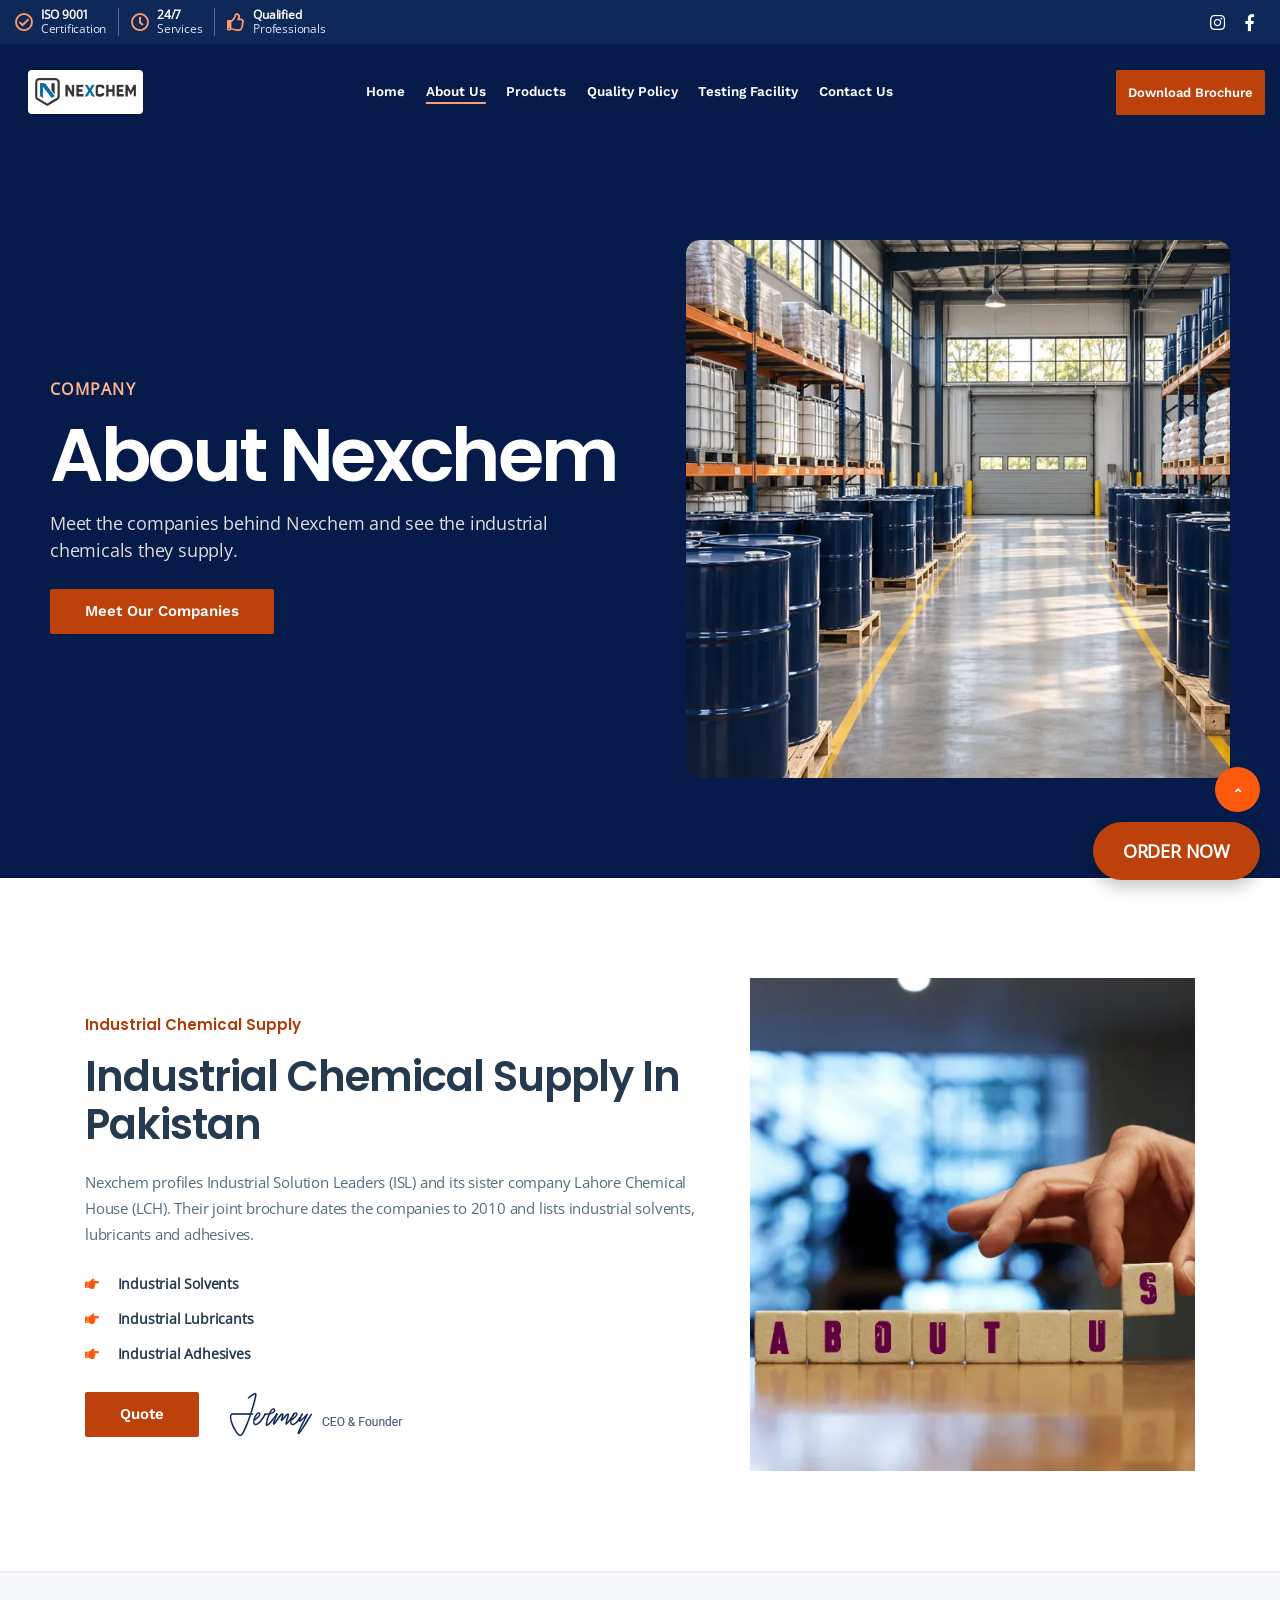
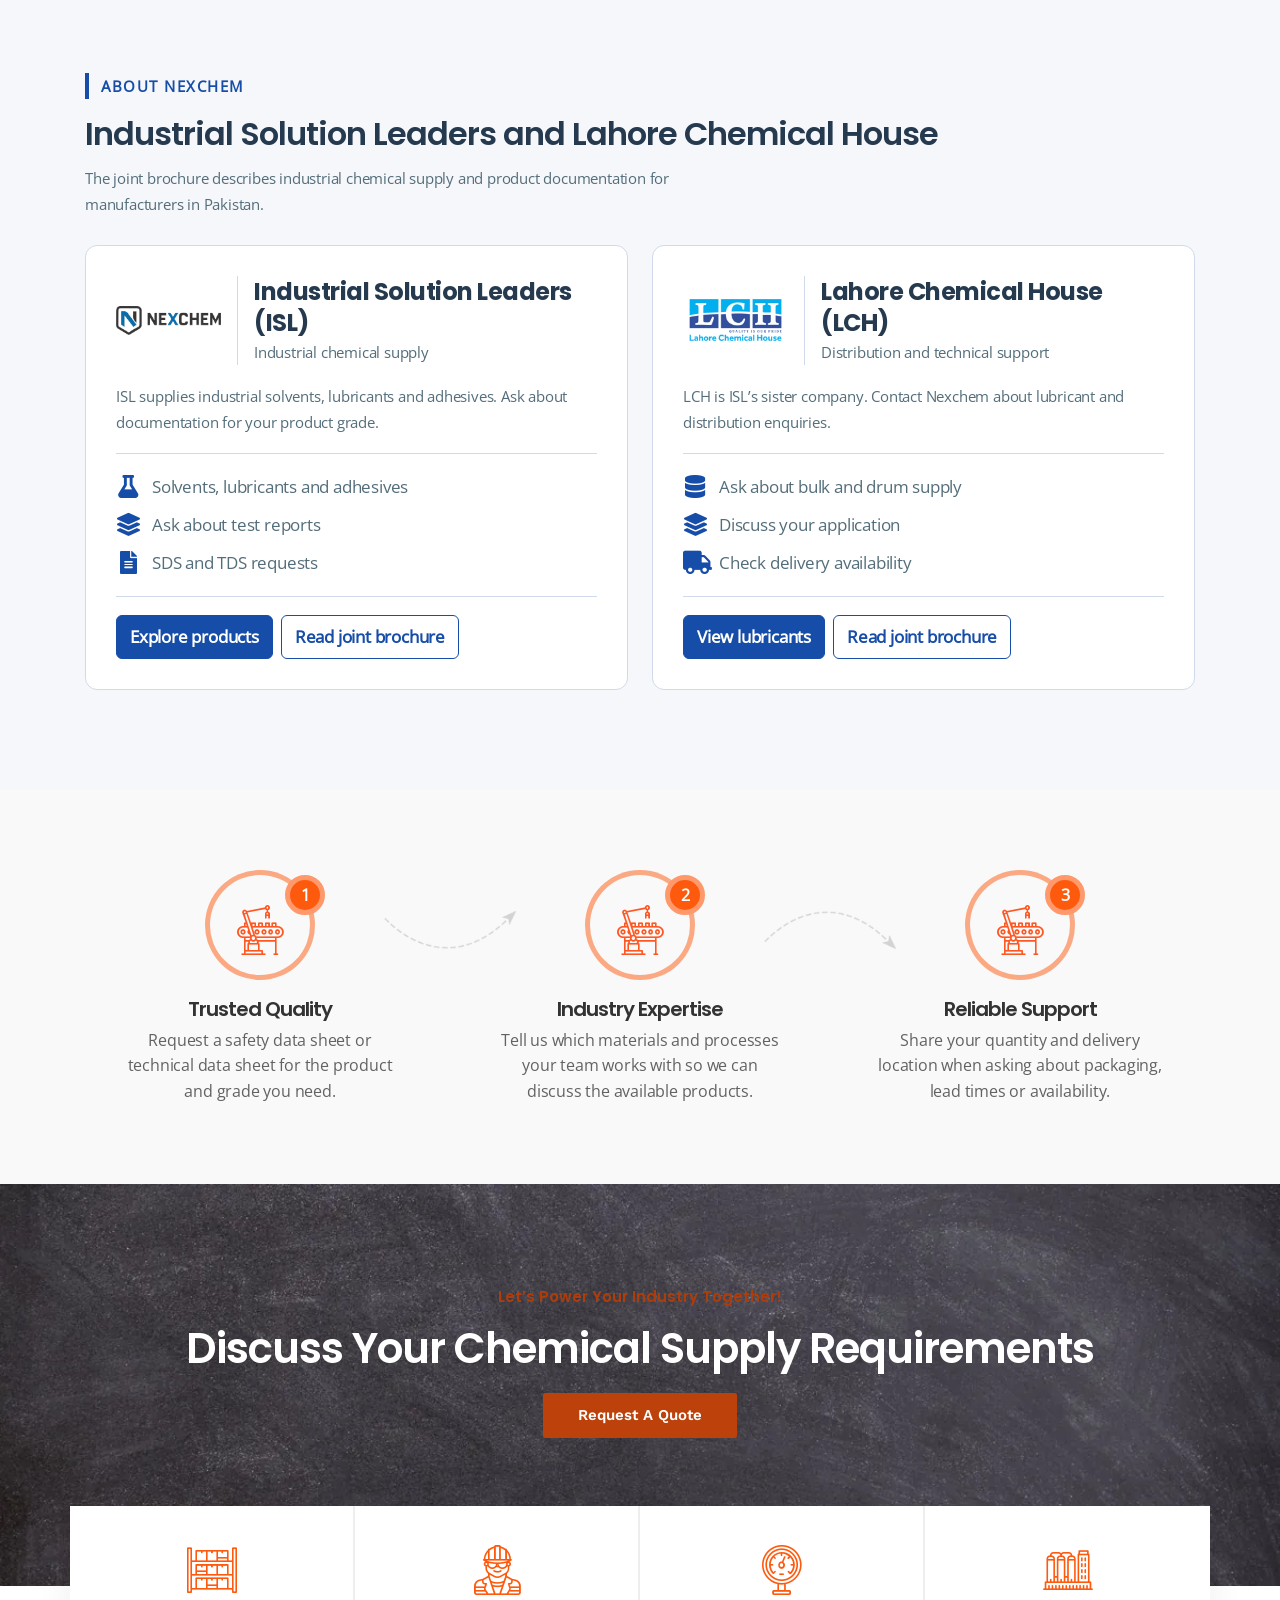
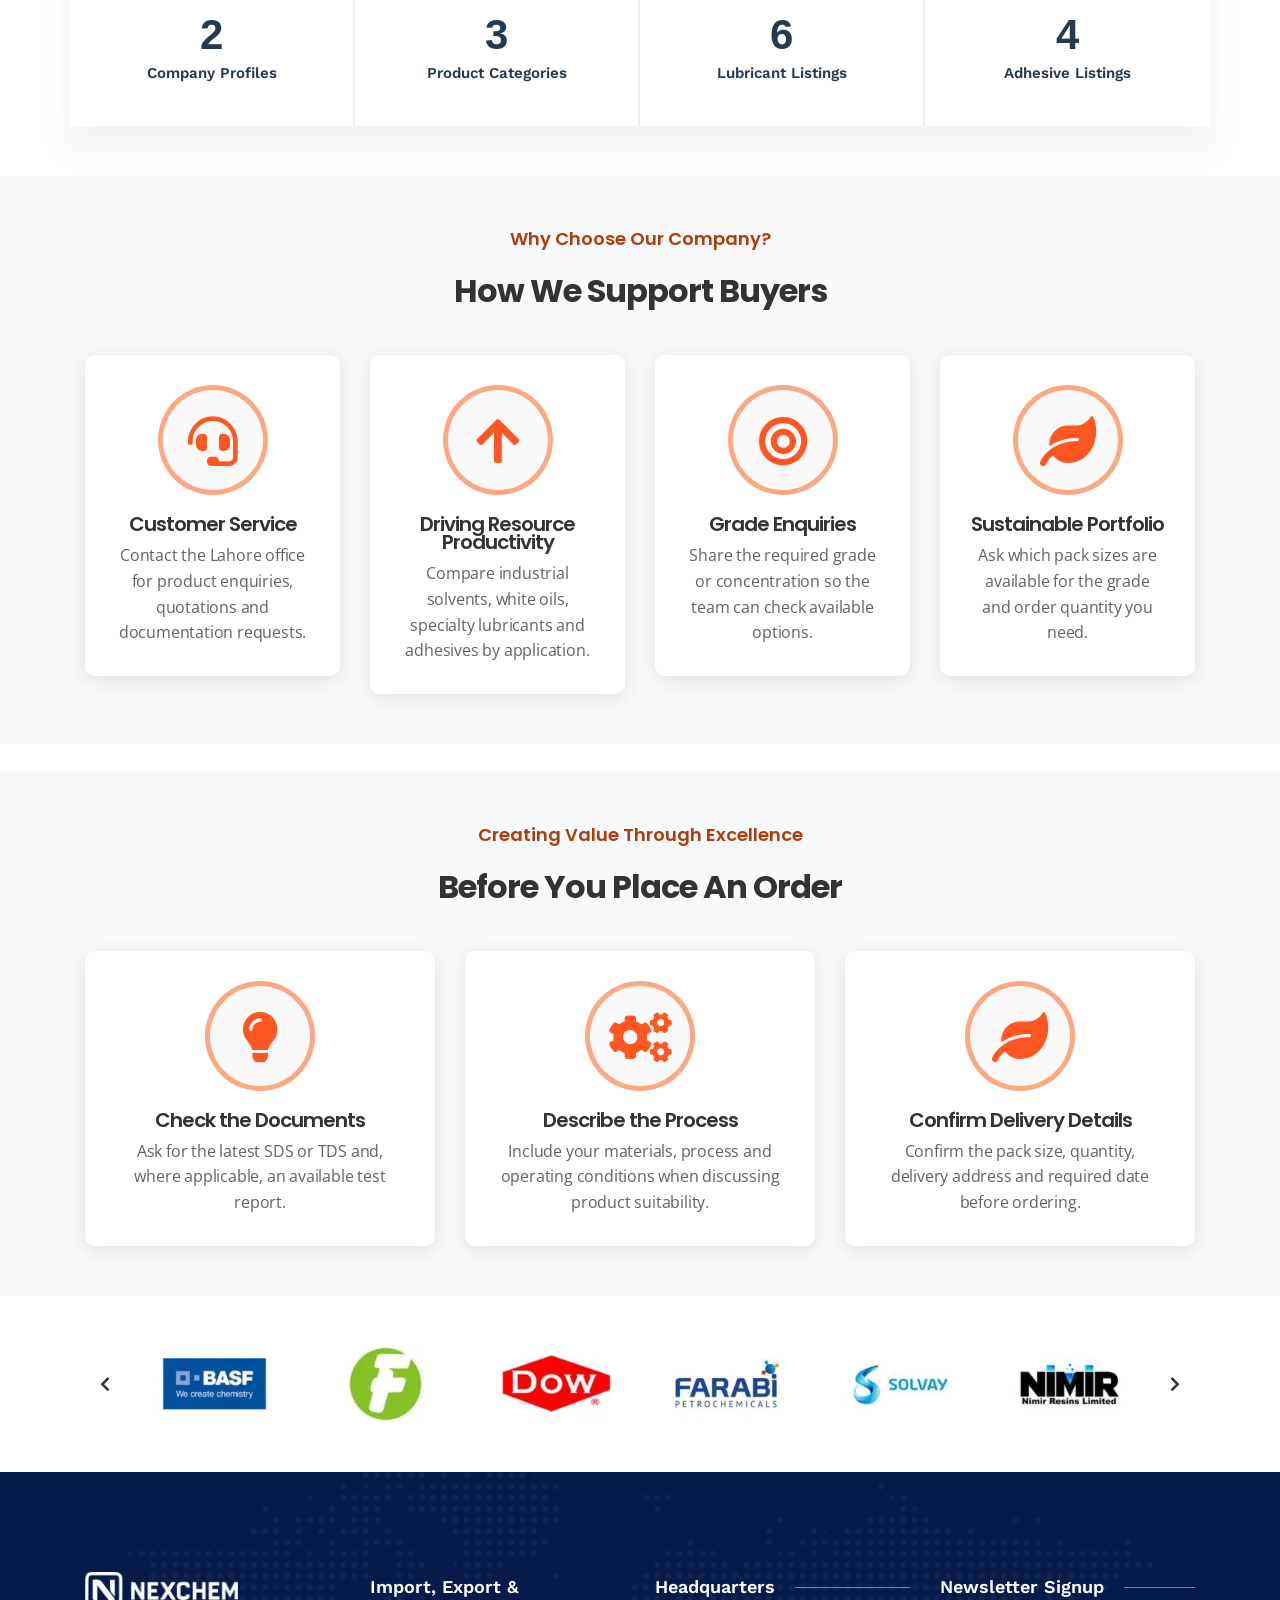
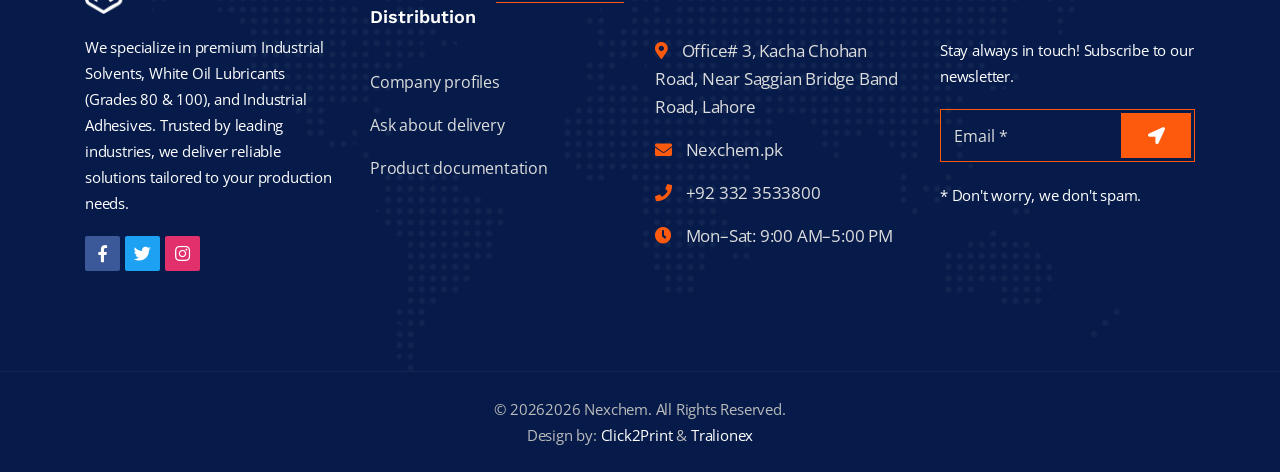
==== commit 3be0f999: "added the name" ====
--- a/about.html
+++ b/about.html
@@ -25,7 +25,7 @@
 
     <link rel="shortcut icon" type="image/webp" href="assets/img/optimized/favicons-bdda827057.webp">
 
-    <style data-performance-style="site">@charset "UTF-8";@font-face{font-family:Open Sans;font-style:normal;font-weight:400;font-display:swap;src:url(assets/fonts/open-sans-400-ab72051c10.woff2) format("woff2")}@font-face{font-family:Poppins;font-style:normal;font-weight:500;font-display:swap;src:url(assets/fonts/poppins-500-8fda909c68.woff2) format("woff2")}@font-face{font-family:Poppins;font-style:normal;font-weight:600;font-display:swap;src:url(assets/fonts/poppins-600-03b68c3df1.woff2) format("woff2")}@font-face{font-family:Poppins;font-style:normal;font-weight:700;font-display:swap;src:url(assets/fonts/poppins-700-1aca57cfa3.woff2) format("woff2")}@font-face{font-family:Work Sans;font-style:normal;font-weight:600;font-display:swap;src:url(assets/fonts/work-sans-600-06b3881103.woff2) format("woff2")}@font-face{font-family:"Font Awesome 5 Brands";font-style:normal;font-weight:400;font-display:swap;src:url(assets/fonts/fa-brands-400-subset-baee463d6b.woff2) format("woff2")}@font-face{font-family:"Font Awesome 5 Free";font-style:normal;font-weight:900;font-display:swap;src:url(assets/fonts/fa-solid-900-subset-7ed3237cf4.woff2) format("woff2")}@font-face{font-family:"Font Awesome 5 Free";font-style:normal;font-weight:400;font-display:swap;src:url(assets/fonts/fa-regular-400-subset-265923a7ad.woff2) format("woff2")}@font-face{font-family:dl-construction;font-style:normal;font-weight:400;font-display:swap;src:url(assets/fonts/dl-construction-subset-c28576bf7d.woff2) format("woff2")}.fa,.fab,.far,.fas{-moz-osx-font-smoothing:grayscale;-webkit-font-smoothing:antialiased;display:inline-block;font-style:normal;font-variant:normal;text-rendering:auto;line-height:1}.fa-angle-up:before{content:"\f106"}.fa-arrow-right:before{content:"\f061"}.fa-arrow-up:before{content:"\f062"}.fa-bullseye:before{content:"\f140"}.fa-check-circle:before{content:"\f058"}.fa-chevron-left:before{content:"\f053"}.fa-chevron-right:before{content:"\f054"}.fa-clock:before{content:"\f017"}.fa-cogs:before{content:"\f085"}.fa-database:before{content:"\f1c0"}.fa-envelope:before{content:"\f0e0"}.fa-external-link-alt:before{content:"\f35d"}.fa-facebook-f:before{content:"\f39e"}.fa-fax:before{content:"\f1ac"}.fa-file-alt:before{content:"\f15c"}.fa-flask:before{content:"\f0c3"}.fa-hand-point-right:before{content:"\f0a4"}.fa-headset:before{content:"\f590"}.fa-instagram:before{content:"\f16d"}.fa-layer-group:before{content:"\f5fd"}.fa-leaf:before{content:"\f06c"}.fa-lightbulb:before{content:"\f0eb"}.fa-link:before{content:"\f0c1"}.fa-location-arrow:before{content:"\f124"}.fa-map-marker-alt:before{content:"\f3c5"}.fa-mobile-alt:before{content:"\f3cd"}.fa-phone:before{content:"\f095"}.fa-pinterest:before{content:"\f0d2"}.fa-search:before{content:"\f002"}.fa-thumbs-up:before{content:"\f164"}.fa-truck:before{content:"\f0d1"}.fa-twitter:before{content:"\f099"}.fa-water:before{content:"\f773"}.fa-whatsapp:before{content:"\f232"}.sr-only{border:0;clip:rect(0,0,0,0);height:1px;margin:-1px;overflow:hidden;padding:0;position:absolute;width:1px}.fab{font-family:"Font Awesome 5 Brands"}.far{font-weight:400}.fa,.far,.fas{font-family:"Font Awesome 5 Free"}.fa,.fas{font-weight:900}.animated{-webkit-animation-duration:1s;animation-duration:1s;-webkit-animation-fill-mode:both;animation-fill-mode:both}.animated.infinite{-webkit-animation-iteration-count:infinite;animation-iteration-count:infinite}@-webkit-keyframes fadeIn{0%{opacity:0}to{opacity:1}}@keyframes fadeIn{0%{opacity:0}to{opacity:1}}.fadeIn{-webkit-animation-name:fadeIn;animation-name:fadeIn}@-webkit-keyframes fadeInDown{0%{opacity:0;-webkit-transform:translateY(-20px);transform:translateY(-20px)}to{opacity:1;-webkit-transform:translateY(0);transform:translateY(0)}}@keyframes fadeInDown{0%{opacity:0;-webkit-transform:translateY(-20px);-ms-transform:translateY(-20px);transform:translateY(-20px)}to{opacity:1;-webkit-transform:translateY(0);-ms-transform:translateY(0);transform:translateY(0)}}.fadeInDown{-webkit-animation-name:fadeInDown;animation-name:fadeInDown}@-webkit-keyframes fadeInLeft{0%{opacity:0;-webkit-transform:translateX(-20px);transform:translate(-20px)}to{opacity:1;-webkit-transform:translateX(0);transform:translate(0)}}@keyframes fadeInLeft{0%{opacity:0;-webkit-transform:translateX(-20px);-ms-transform:translateX(-20px);transform:translate(-20px)}to{opacity:1;-webkit-transform:translateX(0);-ms-transform:translateX(0);transform:translate(0)}}.fadeInLeft{-webkit-animation-name:fadeInLeft;animation-name:fadeInLeft}@-webkit-keyframes fadeInRight{0%{opacity:0;-webkit-transform:translateX(20px);transform:translate(20px)}to{opacity:1;-webkit-transform:translateX(0);transform:translate(0)}}@keyframes fadeInRight{0%{opacity:0;-webkit-transform:translateX(20px);-ms-transform:translateX(20px);transform:translate(20px)}to{opacity:1;-webkit-transform:translateX(0);-ms-transform:translateX(0);transform:translate(0)}}.fadeInRight{-webkit-animation-name:fadeInRight;animation-name:fadeInRight}@-webkit-keyframes fadeInUp{0%{opacity:0;-webkit-transform:translateY(10px);transform:translateY(10px)}to{opacity:1;-webkit-transform:translateY(0);transform:translateY(0)}}@keyframes fadeInUp{0%{opacity:0;-webkit-transform:translateY(10px);-ms-transform:translateY(10px);transform:translateY(10px)}to{opacity:1;-webkit-transform:translateY(0);-ms-transform:translateY(0);transform:translateY(0)}}.fadeInUp{-webkit-animation-name:fadeInUp;animation-name:fadeInUp}@-webkit-keyframes fadeOut{0%{opacity:1}to{opacity:0}}@keyframes fadeOut{0%{opacity:1}to{opacity:0}}.fadeOut{-webkit-animation-name:fadeOut;animation-name:fadeOut}:root{--blue:#007bff;--indigo:#6610f2;--purple:#6f42c1;--pink:#e83e8c;--red:#dc3545;--orange:#fd7e14;--yellow:#ffc107;--green:#28a745;--teal:#20c997;--cyan:#17a2b8;--white:#fff;--gray:#6c757d;--gray-dark:#343a40;--primary:#007bff;--secondary:#6c757d;--success:#28a745;--info:#17a2b8;--warning:#ffc107;--danger:#dc3545;--light:#f8f9fa;--dark:#343a40;--breakpoint-xs:0;--breakpoint-sm:576px;--breakpoint-md:768px;--breakpoint-lg:992px;--breakpoint-xl:1200px;--font-family-sans-serif:-apple-system,BlinkMacSystemFont,"Segoe UI",Roboto,"Helvetica Neue",Arial,"Noto Sans",sans-serif,"Apple Color Emoji","Segoe UI Emoji","Segoe UI Symbol","Noto Color Emoji";--font-family-monospace:SFMono-Regular,Menlo,Monaco,Consolas,"Liberation Mono","Courier New",monospace}*,:after,:before{box-sizing:border-box}html{font-family:sans-serif;line-height:1.15;-webkit-text-size-adjust:100%;-webkit-tap-highlight-color:transparent}article,figcaption,figure,footer,header,main,nav,section{display:block}body{margin:0;font-family:-apple-system,BlinkMacSystemFont,Segoe UI,Roboto,Helvetica Neue,Arial,Noto Sans,sans-serif,"Apple Color Emoji","Segoe UI Emoji",Segoe UI Symbol,"Noto Color Emoji";font-size:1rem;font-weight:400;line-height:1.5;color:#212529;text-align:left;background-color:#fff}[tabindex="-1"]:focus:not(:focus-visible){outline:0!important}h1,h2,h3,h4{margin-top:0;margin-bottom:.5rem}p{margin-top:0;margin-bottom:1rem}address{margin-bottom:1rem;font-style:normal;line-height:inherit}dl,ul{margin-top:0;margin-bottom:1rem}ul ul{margin-bottom:0}dt{font-weight:700}dd{margin-bottom:.5rem;margin-left:0}strong{font-weight:bolder}small{font-size:80%}a{color:#007bff;text-decoration:none;background-color:transparent}a:hover{color:#0056b3;text-decoration:underline}a:not([href]){color:inherit;text-decoration:none}a:not([href]):hover{color:inherit;text-decoration:none}figure{margin:0 0 1rem}img{vertical-align:middle;border-style:none}svg{overflow:hidden;vertical-align:middle}caption{padding-top:.75rem;padding-bottom:.75rem;color:#6c757d;text-align:left;caption-side:bottom}label{display:inline-block;margin-bottom:.5rem}button{border-radius:0}button:focus{outline:1px dotted;outline:5px auto -webkit-focus-ring-color}button,input,select,textarea{margin:0;font-family:inherit;font-size:inherit;line-height:inherit}button,input{overflow:visible}button,select{text-transform:none}select{word-wrap:normal}[type=button],[type=submit],button{-webkit-appearance:button}[type=button]:not(:disabled),[type=submit]:not(:disabled),button:not(:disabled){cursor:pointer}[type=button]::-moz-focus-inner,[type=submit]::-moz-focus-inner,button::-moz-focus-inner{padding:0;border-style:none}input[type=date],input[type=time]{-webkit-appearance:listbox}textarea{overflow:auto;resize:vertical}progress{vertical-align:baseline}[type=number]::-webkit-inner-spin-button,[type=number]::-webkit-outer-spin-button{height:auto}[type=search]{outline-offset:-2px;-webkit-appearance:none}[type=search]::-webkit-search-decoration{-webkit-appearance:none}::-webkit-file-upload-button{font:inherit;-webkit-appearance:button}output{display:inline-block}summary{display:list-item;cursor:pointer}[hidden]{display:none!important}.h1,.h2,.h3,.h4,h1,h2,h3,h4{margin-bottom:.5rem;font-weight:500;line-height:1.2}.h1,h1{font-size:2.5rem}.h2,h2{font-size:2rem}.h3,h3{font-size:1.75rem}.h4,h4{font-size:1.5rem}.lead{font-size:1.25rem;font-weight:300}.small,small{font-size:80%;font-weight:400}.list-unstyled{padding-left:0;list-style:none}.figure{display:inline-block}.container{width:100%;padding-right:15px;padding-left:15px;margin-right:auto;margin-left:auto}@media(min-width:576px){.container{max-width:540px}}@media(min-width:768px){.container{max-width:720px}}@media(min-width:992px){.container{max-width:960px}}@media(min-width:1200px){.container{max-width:1140px}}@media(min-width:576px){.container{max-width:540px}}@media(min-width:768px){.container{max-width:720px}}@media(min-width:992px){.container{max-width:960px}}@media(min-width:1200px){.container{max-width:1140px}}.row{display:-ms-flexbox;display:flex;-ms-flex-wrap:wrap;flex-wrap:wrap;margin-right:-15px;margin-left:-15px}.col-lg-3,.col-lg-4,.col-lg-5,.col-lg-6,.col-lg-7,.col-md-5,.col-md-6,.col-sm-6{position:relative;width:100%;padding-right:15px;padding-left:15px}@media(min-width:576px){.col-sm-6{-ms-flex:0 0 50%;flex:0 0 50%;max-width:50%}}@media(min-width:768px){.col-md-5{-ms-flex:0 0 41.666667%;flex:0 0 41.666667%;max-width:41.666667%}.col-md-6{-ms-flex:0 0 50%;flex:0 0 50%;max-width:50%}}@media(min-width:992px){.col-lg-3{-ms-flex:0 0 25%;flex:0 0 25%;max-width:25%}.col-lg-4{-ms-flex:0 0 33.333333%;flex:0 0 33.333333%;max-width:33.333333%}.col-lg-5{-ms-flex:0 0 41.666667%;flex:0 0 41.666667%;max-width:41.666667%}.col-lg-6{-ms-flex:0 0 50%;flex:0 0 50%;max-width:50%}.col-lg-7{-ms-flex:0 0 58.333333%;flex:0 0 58.333333%;max-width:58.333333%}}.form-control{display:block;width:100%;height:calc(1.5em + .75rem + 2px);padding:.375rem .75rem;font-size:1rem;font-weight:400;line-height:1.5;color:#495057;background-color:#fff;background-clip:padding-box;border:1px solid #ced4da;border-radius:.25rem;transition:border-color .15s ease-in-out,box-shadow .15s ease-in-out}@media(prefers-reduced-motion:reduce){.form-control{transition:none}}.form-control::-ms-expand{background-color:transparent;border:0}.form-control:-moz-focusring{color:transparent;text-shadow:0 0 0 #495057}.form-control:focus{color:#495057;background-color:#fff;border-color:#80bdff;outline:0;box-shadow:0 0 0 .2rem #007bff40}.form-control::-webkit-input-placeholder{color:#6c757d;opacity:1}.form-control::-moz-placeholder{color:#6c757d;opacity:1}.form-control:-ms-input-placeholder{color:#6c757d;opacity:1}.form-control::-ms-input-placeholder{color:#6c757d;opacity:1}.form-control::placeholder{color:#6c757d;opacity:1}.form-control:disabled{background-color:#e9ecef;opacity:1}select.form-control:focus::-ms-value{color:#495057;background-color:#fff}select.form-control[size],textarea.form-control{height:auto}.btn{display:inline-block;font-weight:400;color:#212529;text-align:center;vertical-align:middle;cursor:pointer;-webkit-user-select:none;-moz-user-select:none;-ms-user-select:none;user-select:none;background-color:transparent;border:1px solid transparent;padding:.375rem .75rem;font-size:1rem;line-height:1.5;border-radius:.25rem;transition:color .15s ease-in-out,background-color .15s ease-in-out,border-color .15s ease-in-out,box-shadow .15s ease-in-out}@media(prefers-reduced-motion:reduce){.btn{transition:none}}.btn:hover{color:#212529;text-decoration:none}.btn.focus,.btn:focus{outline:0;box-shadow:0 0 0 .2rem #007bff40}.btn:disabled{opacity:.65}.btn-link{font-weight:400;color:#007bff;text-decoration:none}.btn-link:hover{color:#0056b3;text-decoration:underline}.btn-link.focus,.btn-link:focus{text-decoration:underline;box-shadow:none}.btn-link:disabled{color:#6c757d;pointer-events:none}.fade{transition:opacity .15s linear}@media(prefers-reduced-motion:reduce){.fade{transition:none}}.fade:not(.show){opacity:0}.collapse:not(.show){display:none}.collapsing{position:relative;height:0;overflow:hidden;transition:height .35s ease}@media(prefers-reduced-motion:reduce){.collapsing{transition:none}}.dropdown-toggle{white-space:nowrap}.dropdown-toggle:after{display:inline-block;margin-left:.255em;vertical-align:.255em;content:"";border-top:.3em solid;border-right:.3em solid transparent;border-bottom:0;border-left:.3em solid transparent}.dropdown-toggle:empty:after{margin-left:0}.dropdown-menu{position:absolute;top:100%;left:0;z-index:1000;display:none;float:left;min-width:10rem;padding:.5rem 0;margin:.125rem 0 0;font-size:1rem;color:#212529;text-align:left;list-style:none;background-color:#fff;background-clip:padding-box;border:1px solid rgba(0,0,0,.15);border-radius:.25rem}.dropdown-menu-left{right:auto;left:0}.dropdown-menu-right{right:0;left:auto}@media(min-width:576px){.dropdown-menu-sm-left{right:auto;left:0}.dropdown-menu-sm-right{right:0;left:auto}}@media(min-width:768px){.dropdown-menu-md-left{right:auto;left:0}.dropdown-menu-md-right{right:0;left:auto}}@media(min-width:992px){.dropdown-menu-lg-left{right:auto;left:0}.dropdown-menu-lg-right{right:0;left:auto}}@media(min-width:1200px){.dropdown-menu-xl-left{right:auto;left:0}.dropdown-menu-xl-right{right:0;left:auto}}.dropdown-divider{height:0;margin:.5rem 0;overflow:hidden;border-top:1px solid #e9ecef}.dropdown-item{display:block;width:100%;padding:.25rem 1.5rem;clear:both;font-weight:400;color:#212529;text-align:inherit;white-space:nowrap;background-color:transparent;border:0}.dropdown-item:focus,.dropdown-item:hover{color:#16181b;text-decoration:none;background-color:#f8f9fa}.dropdown-item.active,.dropdown-item:active{color:#fff;text-decoration:none;background-color:#007bff}.dropdown-item:disabled{color:#6c757d;pointer-events:none;background-color:transparent}.dropdown-menu.show{display:block}.dropdown-header{display:block;padding:.5rem 1.5rem;margin-bottom:0;font-size:.875rem;color:#6c757d;white-space:nowrap}.dropdown-item-text{display:block;padding:.25rem 1.5rem;color:#212529}.dropdown-toggle-split{padding-right:.5625rem;padding-left:.5625rem}.dropdown-toggle-split:after{margin-left:0}.nav{display:-ms-flexbox;display:flex;-ms-flex-wrap:wrap;flex-wrap:wrap;padding-left:0;margin-bottom:0;list-style:none}.card{position:relative;display:-ms-flexbox;display:flex;-ms-flex-direction:column;flex-direction:column;min-width:0;word-wrap:break-word;background-color:#fff;background-clip:border-box;border:1px solid rgba(0,0,0,.125);border-radius:.25rem}.card-body{-ms-flex:1 1 auto;flex:1 1 auto;min-height:1px;padding:1.25rem}.card-header{padding:.75rem 1.25rem;margin-bottom:0;background-color:#00000008;border-bottom:1px solid rgba(0,0,0,.125)}.card-header:first-child{border-radius:calc(.25rem - 1px) calc(.25rem - 1px) 0 0}.accordion>.card{overflow:hidden}.accordion>.card:not(:last-of-type){border-bottom:0;border-bottom-right-radius:0;border-bottom-left-radius:0}.accordion>.card:not(:first-of-type){border-top-left-radius:0;border-top-right-radius:0}.accordion>.card>.card-header{border-radius:0;margin-bottom:-1px}.badge{display:inline-block;padding:.25em .4em;font-size:75%;font-weight:700;line-height:1;text-align:center;white-space:nowrap;vertical-align:baseline;border-radius:.25rem;transition:color .15s ease-in-out,background-color .15s ease-in-out,border-color .15s ease-in-out,box-shadow .15s ease-in-out}@media(prefers-reduced-motion:reduce){.badge{transition:none}}a.badge:focus,a.badge:hover{text-decoration:none}.badge:empty{display:none}.btn .badge{position:relative;top:-1px}.progress{display:-ms-flexbox;display:flex;height:1rem;overflow:hidden;font-size:.75rem;background-color:#e9ecef;border-radius:.25rem}.media{display:-ms-flexbox;display:flex;-ms-flex-align:start;align-items:flex-start}.close{float:right;font-size:1.5rem;font-weight:700;line-height:1;color:#000;text-shadow:0 1px 0 #fff;opacity:.5}.close:hover{color:#000;text-decoration:none}.close:not(:disabled):not(.disabled):focus,.close:not(:disabled):not(.disabled):hover{opacity:.75}button.close{padding:0;background-color:transparent;border:0;-webkit-appearance:none;-moz-appearance:none;appearance:none}.carousel{position:relative}.bg-light{background-color:#f8f9fa!important}a.bg-light:focus,a.bg-light:hover,button.bg-light:focus,button.bg-light:hover{background-color:#dae0e5!important}.bg-dark{background-color:#343a40!important}a.bg-dark:focus,a.bg-dark:hover,button.bg-dark:focus,button.bg-dark:hover{background-color:#1d2124!important}.border{border:1px solid #dee2e6!important}.border-bottom{border-bottom:1px solid #dee2e6!important}.rounded{border-radius:.25rem!important}.clearfix:after{display:block;clear:both;content:""}.d-flex{display:-ms-flexbox!important;display:flex!important}.flex-wrap{-ms-flex-wrap:wrap!important;flex-wrap:wrap!important}.justify-content-center{-ms-flex-pack:center!important;justify-content:center!important}.align-items-center{-ms-flex-align:center!important;align-items:center!important}.sr-only{position:absolute;width:1px;height:1px;padding:0;margin:-1px;overflow:hidden;clip:rect(0,0,0,0);white-space:nowrap;border:0}.shadow-sm{box-shadow:0 .125rem .25rem #00000013!important}.mb-0{margin-bottom:0!important}.mb-3{margin-bottom:1rem!important}.mb-4{margin-bottom:1.5rem!important}.p-4{padding:1.5rem!important}.py-4{padding-top:1.5rem!important}.py-4{padding-bottom:1.5rem!important}.py-5{padding-top:3rem!important}.py-5{padding-bottom:3rem!important}.text-left{text-align:left!important}.text-center{text-align:center!important}.text-white{color:#fff!important}.text-primary{color:#007bff!important}a.text-primary:focus,a.text-primary:hover{color:#0056b3!important}.text-muted{color:#6c757d!important}.visible{visibility:visible!important}@media print{*,:after,:before{text-shadow:none!important;box-shadow:none!important}a:not(.btn){text-decoration:underline}img{page-break-inside:avoid}h2,h3,p{orphans:3;widows:3}h2,h3{page-break-after:avoid}@page{size:a3}body,.container{min-width:992px!important}.badge{border:1px solid #000}}.dl{font-family:dl-construction!important;speak:none;font-style:normal;font-weight:400;font-variant:normal;text-transform:none;-webkit-font-smoothing:antialiased;-moz-osx-font-smoothing:grayscale}.dl-d-printer-2:before{content:"\e901"}.dl-conveyor-6:before{content:"\e90b"}.dl-factory-1:before{content:"\e90e"}.dl-factory-3:before{content:"\e910"}.dl-factory-4:before{content:"\e911"}.dl-industrial-robot-9:before{content:"\e922"}.dl-industrial-robot-18:before{content:"\e92b"}.dl-loader:before{content:"\e931"}.dl-meter-2:before{content:"\e935"}.dl-refinery:before{content:"\e939"}.dl-stock:before{content:"\e93b"}.dl-welder-1:before{content:"\e949"}.slick-slider{position:relative;display:block;box-sizing:border-box;-webkit-user-select:none;-moz-user-select:none;-ms-user-select:none;user-select:none;-webkit-touch-callout:none;-khtml-user-select:none;-ms-touch-action:pan-y;touch-action:pan-y;-webkit-tap-highlight-color:transparent}.slick-list{position:relative;display:block;overflow:hidden;margin:0;padding:0}.slick-list:focus{outline:0}.slick-slider .slick-list,.slick-slider .slick-track{-webkit-transform:translate3d(0,0,0);-moz-transform:translate3d(0,0,0);-ms-transform:translate3d(0,0,0);-o-transform:translate3d(0,0,0);transform:translateZ(0)}.slick-track{position:relative;top:0;left:0;display:block;margin-left:auto;margin-right:auto}.slick-track:after,.slick-track:before{display:table;content:""}.slick-track:after{clear:both}.slick-loading .slick-track{visibility:hidden}.slick-slide{display:none;float:left;height:100%;min-height:1px}.slick-slide img{display:block}.slick-slide.slick-loading img{display:none}.slick-initialized .slick-slide{display:block}.slick-loading .slick-slide{visibility:hidden}.slick-vertical .slick-slide{display:block;height:auto;border:1px solid transparent}.slick-arrow.slick-hidden{display:none}.odometer.odometer-auto-theme,.odometer.odometer-theme-default,.odometer.odometer-auto-theme .odometer-digit,.odometer.odometer-theme-default .odometer-digit{display:inline-block;vertical-align:middle;*vertical-align:auto;*zoom:1;*display:inline;position:relative}.odometer.odometer-auto-theme .odometer-digit .odometer-digit-spacer,.odometer.odometer-theme-default .odometer-digit .odometer-digit-spacer{display:inline-block;vertical-align:middle;*vertical-align:auto;*zoom:1;*display:inline;visibility:hidden}.odometer.odometer-auto-theme .odometer-digit .odometer-digit-inner,.odometer.odometer-theme-default .odometer-digit .odometer-digit-inner{text-align:left;display:block;position:absolute;inset:0;overflow:hidden}.odometer.odometer-auto-theme .odometer-digit .odometer-ribbon,.odometer.odometer-theme-default .odometer-digit .odometer-ribbon{display:block}.odometer.odometer-auto-theme .odometer-digit .odometer-ribbon-inner,.odometer.odometer-theme-default .odometer-digit .odometer-ribbon-inner{display:block;-webkit-backface-visibility:hidden}.odometer.odometer-auto-theme .odometer-digit .odometer-value,.odometer.odometer-theme-default .odometer-digit .odometer-value{display:block;-webkit-transform:translateZ(0)}.odometer.odometer-auto-theme .odometer-digit .odometer-value.odometer-last-value,.odometer.odometer-theme-default .odometer-digit .odometer-value.odometer-last-value{position:absolute}.odometer.odometer-auto-theme.odometer-animating-up .odometer-ribbon-inner,.odometer.odometer-theme-default.odometer-animating-up .odometer-ribbon-inner{-webkit-transition:-webkit-transform 2s;-moz-transition:-moz-transform 2s;-ms-transition:-ms-transform 2s;-o-transition:-o-transform 2s;transition:transform 2s}.odometer.odometer-auto-theme.odometer-animating-up.odometer-animating .odometer-ribbon-inner,.odometer.odometer-theme-default.odometer-animating-up.odometer-animating .odometer-ribbon-inner,.odometer.odometer-auto-theme.odometer-animating-down .odometer-ribbon-inner,.odometer.odometer-theme-default.odometer-animating-down .odometer-ribbon-inner{-webkit-transform:translateY(-100%);-moz-transform:translateY(-100%);-ms-transform:translateY(-100%);-o-transform:translateY(-100%);transform:translateY(-100%)}.odometer.odometer-auto-theme.odometer-animating-down.odometer-animating .odometer-ribbon-inner,.odometer.odometer-theme-default.odometer-animating-down.odometer-animating .odometer-ribbon-inner{-webkit-transition:-webkit-transform 2s;-moz-transition:-moz-transform 2s;-ms-transition:-ms-transform 2s;-o-transition:-o-transform 2s;transition:transform 2s;-webkit-transform:translateY(0);-moz-transform:translateY(0);-ms-transform:translateY(0);-o-transform:translateY(0);transform:translateY(0)}.odometer.odometer-auto-theme,.odometer.odometer-theme-default{font-family:Helvetica Neue,sans-serif;line-height:1.1em}.odometer.odometer-auto-theme .odometer-value,.odometer.odometer-theme-default .odometer-value{text-align:center}.slider-content-wrap{min-height:clamp(400px,62vh,580px);padding-block:56px}.dl-slider .overlay{background-color:#00000085;width:100%;height:100%;position:absolute;left:0;top:0;z-index:-1}.dl-slider .bg-img{display:block;background-repeat:no-repeat;-webkit-background-size:cover;background-size:cover;background-position:center center;width:100%;height:100%;position:absolute;left:0;top:0;overflow:hidden;z-index:-1}.dl-slider .dl-caption{color:#fff;font-family:Poppins,sans-serif}.dl-slider .dl-caption .inner-layer{display:inline-block;overflow:hidden}.dl-slider .dl-caption.medium{font-size:15px;font-family:Poppins,sans-serif;line-height:26px;font-weight:500;color:#fffc;letter-spacing:0;text-transform:capitalize;visibility:inherit;transition:none 0s ease 0s;text-align:inherit;border-width:0px;margin:0 0 20px;padding:0;min-height:0px;min-width:0px;max-height:none;max-width:none;opacity:1}.dl-slider .dl-caption.big{font-size:56px;line-height:66px;font-weight:600;color:#fff;letter-spacing:-1px}.dl-slider .slider-content{position:relative}.dl-slider .dl-caption.small{font-family:Source Sans Pro,sans-serif;font-size:16px;font-weight:400;letter-spacing:-.2px;line-height:26px;color:#fff;margin-top:5px}.dl-slider .dl-btn-group{margin-top:25px;overflow:hidden}.dl-slider .default-btn{display:inline-block;background:#bc410b;color:#fff;font-family:Work Sans,sans-serif;font-size:15px;font-weight:600;text-transform:capitalize;height:45px;line-height:45px;padding:0 35px;letter-spacing:0;border-radius:2px;overflow:hidden;position:relative;transition:all ease .7s;-moz-transition:all ease .7s;-webkit-transition:all ease .7s;-ms-transition:all ease .7s;-o-transition:all ease .7s;z-index:1}.dl-slider .default-btn:hover{color:#fff}.dl-slider .default-btn span{background:#061b49 none repeat scroll 0 0;border-radius:50%;display:block;height:0;position:absolute;transform:translate(-50%,-50%);-moz-transform:translate(-50%,-50%);-webkit-transform:translate(-50%,-50%);-ms-transform:translate(-50%,-50%);-o-transform:translate(-50%,-50%);transition:width .6s ease 0s,height .6s ease 0s;-moz-transition:width .6s ease 0s,height .6s ease 0s;-webkit-transition:width .6s ease 0s,height .6s ease 0s;-ms-transition:width .6s ease 0s,height .6s ease 0s;-o-transition:width .6s ease 0s,height .6s ease 0s;width:0;z-index:-1}.dl-slider .default-btn:hover span{height:562.5px;width:562.5px}@media only screen and (max-width:992px){.slider-content-wrap{min-height:400px}.dl-slider .dl-caption.medium{font-size:12px}.dl-slider .dl-caption.big{font-size:28px;line-height:30px;letter-spacing:-1px}.dl-slider .dl-caption.small{font-size:12px;line-height:20px}.dl-slider .dl-btn-group{margin-top:10px}}@media only screen and (max-width:520px){.dl-slider .dl-caption.big{font-size:24px;letter-spacing:-.5px}.dl-slider .dl-caption.small br{display:none}}.dl-slider .slick-dots{width:100%;height:auto;text-align:center;position:absolute;left:0;bottom:20px;margin:0;list-style:none}.dl-slider .slick-dots li{display:inline-block;margin:0 6px}.dl-slider .slick-dots li button{background-color:#ffffffb3;width:8px;height:8px;border-radius:50%;overflow:hidden;text-indent:-99999px;padding:0;transition:all .3s ease-in-out;cursor:pointer}.dl-slider .slick-dots li button:focus-visible{outline:2px solid #fff;outline-offset:3px}.dl-slider .slick-dots li.slick-active button{background-color:#fe5a0e;transition:all .3s ease-in-out}.dl-slider .slick-arrow{background-color:#0006;color:#ddd;font-size:14px;width:45px;height:45px;line-height:45px;border-radius:50%;position:absolute;left:0;top:50%;transform:translateY(-50%);text-align:center;z-index:1;cursor:pointer;transition:all .3s ease-in-out}.dl-slider .slick-arrow.slick-next{left:auto;right:0}@media(max-width:1199px){.dl-slider .slick-arrow{top:auto;bottom:10px;left:15px;transform:none}.dl-slider .slick-arrow.slick-next{left:auto;right:15px}}.dl-slider .slick-arrow:hover{background-color:#000c;color:#fff;transition:all .3s ease-in-out}*{padding:0;margin:0}body{background-color:#fff;font-family:Open Sans,sans-serif;font-size:17px;line-height:28px;color:#536d7a;font-weight:400;letter-spacing:-.2px;position:relative;overflow-x:hidden}h1,h2,h3,h4{font-family:Poppins,sans-serif;-webkit-font-smoothing:antialiased;color:#263a4f}h1{font-size:45px;font-weight:400;line-height:55px;margin:0 0 10px;color:#263a4f}h2{font-size:32px;line-height:42px;color:#263a4f;margin:0 0 10px;font-weight:600;letter-spacing:-1px}h3,h4{margin:0 0 10px;font-weight:400;line-height:1.7;color:#263a4f;letter-spacing:-.5px}h3{font-size:20px}h4{font-size:16px}img{height:auto;border:none;outline:none;max-width:100%}ul{display:block;list-style:none;padding:0;margin:0}p{font-size:15px;line-height:26px;margin-bottom:15px}a,a:hover{text-decoration:none}a:focus{outline:0;text-decoration:none}input::-webkit-input-placeholder,textarea::-webkit-input-placeholder{color:#ddd!important}input:-moz-placeholder,textarea:-moz-placeholder{color:#ddd!important}input::-moz-placeholder,textarea::-moz-placeholder{color:#ddd!important}input:-ms-input-placeholder,textarea:-ms-input-placeholder{color:#ddd!important}button{border:none;background:none}::-webkit-scrollbar{width:8px;height:8px}::-webkit-scrollbar-thumb{cursor:pointer;background:#fe5a0e}::selection{background-color:#fe5a0e;color:#fff}::-moz-selection{background-color:#fe5a0e;color:#fff}.padding{padding:100px 0}.bg-grey{background-color:#f9f9f9}.bg-dark{background-color:#061b49!important}.bd-bottom{border-bottom:2px solid #eeeeee}.bd-right{border-right:2px solid #eeeeee}.mb-20{margin-bottom:20px}.mb-40{margin-bottom:40px}.mb-50{margin-bottom:50px}.mt-20{margin-top:20px}.mt-50{margin-top:50px}.loaded .site-preloader-wrap{opacity:0;visibility:hidden}.site-preloader-wrap{display:none;position:fixed;z-index:999;height:100%;width:100%;background:#fff;top:0;left:0}.site-preloader-wrap .spinner{background-color:#fe5a0e;position:absolute;left:50%;top:50%;margin-left:-20px;margin-top:-20px}.spinner{width:40px;height:40px;border-radius:100%;-webkit-animation:sk-scaleout 1s infinite ease-in-out;animation:sk-scaleout 1s infinite ease-in-out}@-webkit-keyframes sk-scaleout{0%{-webkit-transform:scale(0)}to{-webkit-transform:scale(1);opacity:0}}@keyframes sk-scaleout{0%{-webkit-transform:scale(0);transform:scale(0)}to{-webkit-transform:scale(1);transform:scale(1);opacity:0}}.default-btn{display:inline-block;background:#bc410b;color:#fff;font-family:Work Sans,sans-serif;font-size:15px;font-weight:600;text-transform:capitalize;height:45px;line-height:45px;padding:0 35px;letter-spacing:0;border-radius:2px;overflow:hidden;position:relative;transition:all ease .7s;-moz-transition:all ease .7s;-webkit-transition:all ease .7s;-ms-transition:all ease .7s;-o-transition:all ease .7s;z-index:1}.default-btn:hover{color:#fff}.default-btn span{background:#061b49 none repeat scroll 0 0;border-radius:50%;display:block;height:0;position:absolute;transform:translate(-50%,-50%);-moz-transform:translate(-50%,-50%);-webkit-transform:translate(-50%,-50%);-ms-transform:translate(-50%,-50%);-o-transform:translate(-50%,-50%);transition:width .6s ease 0s,height .6s ease 0s;-moz-transition:width .6s ease 0s,height .6s ease 0s;-webkit-transition:width .6s ease 0s,height .6s ease 0s;-ms-transition:width .6s ease 0s,height .6s ease 0s;-o-transition:width .6s ease 0s,height .6s ease 0s;width:0;z-index:-1}.default-btn:hover span{height:562.5px;width:562.5px}.section-heading h2{font-family:"Poppins",Sans-serif;font-size:42px;font-weight:600;line-height:48px;letter-spacing:-1px;text-transform:capitalize;color:#263a4f;margin:0 0 20px}.section-heading .sub-heading,.section-heading h4{font-family:"Poppins",Sans-serif;font-size:15px;font-weight:600;text-transform:capitalize;letter-spacing:0px;color:#ad3d0c;margin:0 0 15px}.slick-initialized .slick-slide{height:auto}.slick-slide:focus{outline:none}.nav-style .slick-arrow{width:40px;height:40px;line-height:40px;font-size:16px;color:#333;text-align:center;position:absolute;left:-40px;top:50%;transform:translateY(-50%);cursor:pointer;z-index:10}.nav-style .slick-arrow.right{left:auto;right:-40px}@media(max-width:1199px){.nav-style .slick-arrow{left:0}.nav-style .slick-arrow.right{left:auto;right:0}}a,a:hover,img,.form-control,.form-control:hover,button{-webkit-transition:all .5s;-o-transition:all .5s;transition:all .5s}#scrollup{width:45px;height:45px;position:fixed;bottom:30px;right:30px;overflow:hidden;z-index:999}.scroll-to-top{width:100%;height:100%;text-align:center;background-color:#fe5a0e;font-size:10px;padding:0;line-height:40px;color:#fff;border-radius:50%;text-decoration:none;transform:translateY(150%);transition:all .3s ease-in-out}#scrollup.show{opacity:1}#scrollup.show .scroll-to-top{transform:translateY(0);transition:all .3s ease-in-out}.scroll-to-top:hover{color:#fff;text-decoration:none;opacity:.8;transition:all .3s ease-in-out}.scroll-to-top:focus{outline:none}.header{background-color:#fff;width:100%;height:auto;display:block}.header ul{margin:0;padding:0;list-style:none}.mobile-menu-icon{display:none}.burger-menu{width:20px;height:17px;display:flex;flex-direction:column;justify-content:space-between;cursor:pointer;-webkit-transition:transform .33s ease-out;-moz-transition:transform .33s ease-out;-o-transition:transform .33s ease-out;transition:transform .33s ease-out}.burger-menu.menu-open{-webkit-transform:rotate(-45deg);-moz-transform:rotate(-45deg);-o-transform:rotate(-45deg);transform:rotate(-45deg)}.line-menu{background-color:#222;border-radius:2px;width:100%;height:3px}.line-menu.line-half{width:50%}.line-menu.first-line{transition:transform .33s cubic-bezier(.54,-.81,.57,.57);transform-origin:right}.menu-open .line-menu.first-line{-webkit-transform:rotate(-90deg) translateX(3px);-moz-transform:rotate(-90deg) translateX(3px);-o-transform:rotate(-90deg) translateX(3px);transform:rotate(-90deg) translate(3px)}.line-menu.last-line{align-self:flex-end;transition:transform .33s cubic-bezier(.54,-.81,.57,.57);transform-origin:left}.menu-open .line-menu.last-line{-webkit-transform:rotate(-90deg) translateX(-3px);-moz-transform:rotate(-90deg) translateX(-3px);-o-transform:rotate(-90deg) translateX(-3px);transform:rotate(-90deg) translate(-3px)}.header-menu-wrap ul{margin:0;padding:0;list-style:none}.header-menu-wrap ul li{display:inline-block;position:relative}.header-menu-wrap ul li>a{font-family:Work Sans,sans-serif;display:block;font-size:16px;letter-spacing:0;text-transform:capitalize;font-weight:600;color:#061b49;padding:0 15px;height:80px;line-height:80px;text-decoration:none;-webkit-font-smoothing:antialiased}.header-menu-wrap ul li:hover>a{color:#fe5a0e}.header-menu-wrap li ul{background-color:#fff;display:block;width:250px;padding:30px 0;-webkit-box-shadow:0px 50px 100px 0px rgba(64,1,4,.1),0px -6px 0px 0px rgba(248,99,107,.004);box-shadow:0 50px 100px #4001041a,0 -6px #f8636b01;position:absolute;left:-35px;top:100%;opacity:0;visibility:hidden;z-index:0;-webkit-transition:opacity .5s ease,visibility .5s ease;-o-transition:opacity .5s ease,visibility .5s ease;transition:opacity .5s ease,visibility .5s ease}.header-menu-wrap li:hover>ul{opacity:1;visibility:visible;z-index:99}.header-menu-wrap li li{display:block;padding:0 35px;margin-bottom:5px;text-align:left;position:relative}.header-menu-wrap li li:last-child{margin:0}.header-menu-wrap li li>a{font-family:Open Sans,sans-serif;display:block;height:auto;line-height:inherit;color:#061b49;font-weight:400;letter-spacing:0;line-height:1.8;text-transform:capitalize;padding:1px 7px;font-size:14px;-webkit-font-smoothing:antialiased}.header-menu-wrap li li:hover>a{color:#fe5a0e;background-color:#f9f9f9}.header-menu-wrap li ul li ul{width:250px;position:absolute;left:100%;top:0}@media(min-width:993px){.header-menu-wrap li ul{display:block!important}}@media(max-width:992px){#page.site{margin-top:0!important}.dropdown-plus{width:49px;height:49px;line-height:49px;position:absolute;top:0;right:0;cursor:pointer}.dropdown-plus:before,.dropdown-plus:after{position:absolute;content:"";top:21px;right:10px;width:13px;height:1px;background-color:#222}.dropdown-plus:after{-webkit-transform:rotate(90deg);-moz-transform:rotate(90deg);-o-transform:rotate(90deg);transform:rotate(90deg)}.dropdown-plus.dropdown-open:after{display:none}.mobile-menu-icon{display:block}.header-menu-wrap{display:none;background-color:#fff;width:100%;height:auto;padding:0 20px;position:absolute;left:0;top:100%;z-index:999}.header-menu-wrap ul li{display:block;border-bottom:1px solid rgba(0,0,0,.04);padding:11px 0;margin:0}.header-menu-wrap ul li:first-child{border-top:1px solid rgba(0,0,0,.04)}.header-menu-wrap ul li>a{padding:10px 15px;height:inherit;line-height:inherit}.header-menu-wrap li li:hover>a{background-color:transparent}.header-menu-wrap ul li ul li ul,.header-menu-wrap ul li ul{background-color:transparent;width:100%;opacity:1;padding:11px 0 0;visibility:visible;position:inherit;display:none;top:inherit;left:inherit;box-shadow:none}.header-menu-wrap li li{padding-left:11px}.header-menu-wrap li li:last-child{border-bottom:none;padding-bottom:0}.header-menu-wrap li li>a{color:#061b49;font-size:13px}.header-menu-wrap li li:hover>a{color:#666}.primary-header-two .header-right a.header-btn{margin:0}}.primary-header-inner .header-right{display:flex;align-items:center;line-height:80px;margin-left:20px}.header-right .mobile-menu-icon{margin-left:20px}.header-right a.header-btn{display:inline-block;background:#bc410b;color:#fff;font-family:Work Sans,sans-serif;font-size:15px;font-weight:600;text-transform:capitalize;height:45px;line-height:45px;padding:0 35px;letter-spacing:0;border-radius:2px;overflow:hidden;position:relative;margin-left:20px;transition:all ease .7s;-moz-transition:all ease .7s;-webkit-transition:all ease .7s;-ms-transition:all ease .7s;-o-transition:all ease .7s;z-index:1}.header-right a.header-btn:hover{color:#fff}.header-right a.header-btn span{background:#061b49 none repeat scroll 0 0;border-radius:50%;display:block;height:0;position:absolute;transform:translate(-50%,-50%);-moz-transform:translate(-50%,-50%);-webkit-transform:translate(-50%,-50%);-ms-transform:translate(-50%,-50%);-o-transform:translate(-50%,-50%);transition:width .6s ease 0s,height .6s ease 0s;-moz-transition:width .6s ease 0s,height .6s ease 0s;-webkit-transition:width .6s ease 0s,height .6s ease 0s;-ms-transition:width .6s ease 0s,height .6s ease 0s;-o-transition:width .6s ease 0s,height .6s ease 0s;width:0;z-index:-1}.header-right a.header-btn:hover span{height:562.5px;width:562.5px}.primary-header-inner{display:flex;align-items:center;justify-content:space-between;position:relative}.viewport-lg .primary-header .header-menu-wrap{display:block!important}.header-two{position:relative}.header-two .primary-header{width:100%;position:relative;background-color:#061b49;z-index:9}.header-two .primary-header-inner{background-color:#061b49;padding:0 20px}.primary-header-two .header-menu-wrap ul li>a{color:#fff;padding-right:30px;padding-left:0}.primary-header-two .header-menu-wrap ul li>a:hover{color:#fe5a0e}.primary-header-two .header-menu-wrap li li>a{color:#061b49}.primary-header-two .header-menu-wrap li li:hover>a:hover{color:#fe5a0e}.primary-header-two .header-menu-wrap li ul{left:-20px}.primary-header-two .header-menu-wrap li ul li ul{left:100%}@media(max-width:992px){.header-two{border:none}.header-two .primary-header{position:relative}.header-two .primary-header-inner{padding:20px 0}.primary-header-inner{padding:0}.primary-header-two .primary-header-inner .header-right{margin-left:0;justify-content:center;width:100%}.primary-header-two .header-right .mobile-menu-icon{margin-left:auto}.primary-header-two .header-right .line-menu{background-color:#fff}.primary-header-two .header-menu-wrap ul li ul li ul,.primary-header-two .header-menu-wrap ul li ul{left:inherit}.primary-header-two .header-menu-wrap li li:hover>a,.primary-header-two .header-menu-wrap li li>a,.primary-header-two .header-menu-wrap ul li>a{color:#061b49}}@media(max-width:992px){.header-menu-wrap{top:100%}}#dl-popup-search-box{background-color:#000000f2;position:fixed;width:100%;height:100%;top:-20em;left:0;right:0;white-space:nowrap;z-index:9999;opacity:0;visibility:hidden;-webkit-transition:.5s ease all;-moz-transition:.5s ease all;transition:.5s ease all}.box-inner-wrap:hover{cursor:url(assets/img/optimized/cross-6c738c932d.webp),auto}#dl-popup-search-box.toggled{top:0;opacity:1;visibility:visible}#dl-popup-search-box .box-inner-wrap{width:100%;height:100%}#dl-popup-search-box .box-inner-wrap form{position:relative;margin:0 auto}#dl-popup-search-box .box-inner-wrap input{width:90%;padding:0 0 .125em;background:transparent;border:none;border-bottom:3px solid #222;font-size:3em;color:#ddd;margin-right:15px}#dl-popup-search-box .box-inner-wrap input::-webkit-input-placeholder{color:#444!important}#dl-popup-search-box .box-inner-wrap input:-ms-input-placeholder{color:#444!important}#dl-popup-search-box .box-inner-wrap input::placeholder{color:#444!important}#dl-popup-search-box .box-inner-wrap input:focus{outline:none}#dl-popup-search-box .box-inner-wrap button{position:absolute;display:block;width:10%;right:0;top:0;background:transparent;border:none;color:#444;font-size:3em;-webkit-transition:.5s ease all;-moz-transition:.5s ease all;transition:.5s ease all;height:100%}#dl-popup-search-box .box-inner-wrap button:hover{color:#ddd}#dl-popup-search-box .box-inner-wrap button:focus{outline:none}@media screen and (max-width:600px){#dl-popup-search-box .box-inner-wrap form{width:90%}#dl-popup-search-box .box-inner-wrap input,#dl-popup-search-box .box-inner-wrap button{font-size:3em}}:root{--site-hero-min-height: clamp(640px, max(82vh, 49.5vw), 900px);--site-hero-title-size: clamp(52px, 5.85vw, 112px)}@media(max-width:767px){:root{--site-hero-min-height: clamp(624px, calc(1140px - 125vw) , 740px);--site-hero-title-size: clamp(38px, 8vw, 58px)}}.page-header.padding{min-height:var(--site-hero-min-height);display:flex;align-items:center;padding-block:clamp(32px,5vw,72px)}.page-header{background-image:url(assets/img/optimized/page-header-48f47b9f14.webp);background-repeat:no-repeat;background-position:center center;background-size:cover;width:100%;position:relative;z-index:1}.page-header .overlay{background-color:#061b49cc;width:100%;height:100%;position:absolute;left:0;top:0;z-index:-1}.page-header .page-content p{max-width:68ch;margin-inline:auto}.page-header.page-hero{background:#061b49}.page-hero .page-hero-grid{display:grid;grid-template-columns:minmax(0,1fr) minmax(0,.95fr);align-items:center;gap:clamp(24px,5vw,80px);max-width:1530px;padding-inline:clamp(20px,4vw,50px)}.page-hero .page-hero-label{color:#ffb38c;font-weight:700;letter-spacing:.08em;text-transform:uppercase;margin:0 0 14px;font-size:clamp(15px,1.25vw,22px)}.page-hero .page-content h1{font-size:var(--site-hero-title-size);font-weight:600;line-height:1.04;letter-spacing:-.045em;margin:0 0 16px;text-wrap:balance;overflow-wrap:anywhere}.page-hero .page-hero-intro{max-width:52ch;margin:0 0 24px;font-family:Open Sans,sans-serif;font-size:clamp(16px,1.4vw,22px);line-height:1.55}.page-hero-image{width:100%;height:clamp(280px,42vw,700px);object-fit:cover;border-radius:14px}.page-hero-actions{display:flex;flex-wrap:wrap;align-items:center;gap:12px}.page-hero-secondary{display:inline-flex;align-items:center;min-height:45px;padding:8px 18px;border:1px solid #b8c8e2;border-radius:2px;color:#fff;font-weight:600}.page-hero-secondary:hover,.page-hero-secondary:focus-visible{color:#061b49;background:#fff}@media(max-width:767px){.page-hero .page-hero-grid{grid-template-columns:minmax(0,1fr)}.page-hero-image{height:clamp(185px,50vw,320px)}}.home-header .dl-menu a[aria-current=page],.home-header .dl-menu li:has(>ul a[aria-current=page])>a{text-decoration:underline;text-decoration-color:#ff9d71;text-decoration-thickness:2px;text-underline-offset:6px}.page-content h4{font-family:"Work Sans",Sans-serif;font-size:12px;font-weight:600;text-transform:uppercase;color:#ddd;margin:0 0 20px;letter-spacing:0}.page-content h1,.page-content h2{color:#fff;font-size:36px;margin-bottom:15px;line-height:45px}.page-content p{color:#ddd;margin:0}.about-wrap{display:flex;align-items:center}.about-list{margin-bottom:20px}.about-list li{color:#263a4f;font-weight:600;font-size:14px;letter-spacing:-.2px}.about-list li i{color:#fe5a0e;padding-right:15px;line-height:35px}.sign{display:flex;align-items:center}.sign img{margin-left:30px}.video-box{position:relative;box-shadow:0 20px 30px 10px #3d01041a}.about-info p{margin-bottom:30px}.video-box-overlay{display:flex;align-items:center;justify-content:center;width:100%;height:100%;position:absolute;left:0;top:0;z-index:1}.dl-vb-1{display:inline-block;-webkit-transition:all .5s ease}.dl-vb-1 svg{width:110px;height:110px}.dl-vb-1 .circle{stroke:#fff;stroke-dasharray:650;stroke-dashoffset:650;-webkit-transition:all .5s ease-in-out;opacity:.3}.dl-vb-1 .triangle{-webkit-transition:all .7s ease-in-out;stroke-dasharray:240;stroke-dashoffset:480;stroke:#fff;transform:translateY(0)}.dl-vb-1:hover .triangle{stroke-dashoffset:0;opacity:1;stroke:#fff;animation:nudge .7s ease-in-out}@keyframes nudge{0%{transform:translate(0)}30%{transform:translate(-5px)}50%{transform:translate(5px)}70%{transform:translate(-2px)}to{transform:translate(0)}}.dl-vb-1:hover .circle{stroke-dashoffset:0;opacity:1}.about-section-3 .section-heading .desc{font-family:poppins,Sans-serif;font-size:16px;font-weight:500;font-style:italic;line-height:26px;letter-spacing:-.5px;color:#fe5a0e;margin:0 0 15px}.about-thumb.style{position:relative}.service-box{background-color:#fff;position:relative;-webkit-box-shadow:0 .2rem 2.8rem rgba(36,36,36,.1);-moz-box-shadow:0 .2rem 2.8rem rgba(36,36,36,.1);box-shadow:0 .2rem 2.8rem #2424241a;transition:all .3s ease-in-out;overflow:hidden}.service-box:hover{background-color:#fe5a0e}.service-content{text-align:center;padding:40px}.service-content .service-icon{color:#fe5a0e;width:60px;height:60px;line-height:60px;font-size:60px;text-align:center;margin:0 auto}.service-content h3{font-size:18px;font-weight:600;line-height:26px;letter-spacing:-.5px;color:#263a4f;margin:15px 0}.service-content p{font-size:14px;letter-spacing:-.2px;color:#6a8695}.service-box:hover .service-icon,.service-box:hover .service-content h3,.service-box:hover .service-content p,.service-box:hover .read-more{color:#fff}.read-more{font-family:"Work Sans",Sans-serif;font-size:14px;font-weight:600;letter-spacing:0px;color:#fe5a0e;text-transform:capitalize}.service-section-2{position:relative;z-index:1}.service-bg{position:absolute;background-image:url(assets/img/optimized/satellite-map-0f070bab7c.webp);background-position:top center;background-size:contain;background-repeat:no-repeat;width:100%;height:100%;left:0;top:0;z-index:-1}.service-wrap{box-shadow:0 20px 30px 5px #3d01041a;border-bottom:3px solid #fe5a0e}.service-thumb{position:relative;overflow:hidden}.service-thumb img{width:100%;height:auto;overflow:hidden}.service-thumb .read-more{background-color:#fe5a0e;border:10px solid rgba(0,0,0,.1);box-sizing:content-box;opacity:.9;width:100px;height:100px;line-height:100px;text-align:center;border-radius:50%;position:absolute;right:-30px;bottom:-30px;display:flex;align-items:center;justify-content:center;color:#fff;font-size:20px;z-index:1}.service-info{background-color:#fff;padding:30px}.service-info h3{font-family:"Poppins",Sans-serif;font-size:18px;font-weight:600;line-height:26px;letter-spacing:-.5px;color:#263a4f}.service-info p{font-family:"Open Sans",Sans-serif;color:#6a8695;font-size:15px;font-weight:500;line-height:25px;letter-spacing:-.2px;margin-bottom:0}.service-wrap .service-thumb:before{background-color:#020e28cc;content:"";position:absolute;width:90%;height:90%;left:50%;top:50%;visibility:hidden;opacity:0;transform:translateY(-50%) translate(-50%) scale(0);transition:all .2s linear}.service-wrap:hover .service-thumb .read-more{transform:scale(1.5);transition:all .2s linear;opacity:.9}.service-wrap:hover .service-thumb:before{visibility:visible;opacity:1;transform:translateY(-50%) translate(-50%) scale(1)}.working-process{padding:80px 0}.working-process-box{background-color:#f9f9f9;box-shadow:0 0 10px #0000;text-align:center;padding:0 30px}.icon-box{background-color:#f9f9f9;color:#fe5a0e;border-style:solid;position:relative;width:110px;height:110px;line-height:110px;border:5px solid rgba(254,90,14,.5);border-radius:50%;text-align:center;margin:0 auto}.icon-box i{font-size:50px}.icon-box span{background-color:#fe5a0e;font-size:16px;color:#fff;position:absolute;width:30px;height:30px;top:0;right:-15px;font-weight:600;line-height:30px;border-radius:50%;border:5px solid rgba(254,90,14,.1);border-color:#ff996b;box-sizing:content-box;text-align:center}.content-box h3{font-size:20px;line-height:18px;font-weight:600;letter-spacing:-1px;margin-top:20px}.content-box p{margin-bottom:0}.working-process-box .arrow{background-position:right center;background-repeat:no-repeat;background-size:56%;content:"";position:absolute;width:236px;height:40px;left:210px;top:40px;z-index:1}.arrow.arrow-up{background-image:url(assets/img/optimized/arrow-up-0b24730a58.webp)}.arrow.arrow-down{background-image:url(assets/img/optimized/arrow-down-404d8bd136.webp)}.feature-box{position:relative}.project-carousel.nav-style .slick-arrow{background-color:#ffffff4d;color:#fff;width:45px;height:45px;line-height:45px;border-radius:50%;text-align:center;transition:all .2s ease-in-out;visibility:hidden;opacity:0}.project-carousel.nav-style:hover .slick-arrow{left:10px;visibility:visible;opacity:1}.project-carousel.nav-style:hover .slick-arrow.right{left:auto;right:10px}.cta-section{background-image:url(assets/img/optimized/dl-cta-background-0bbb0368e1.webp);background-position:top center;background-repeat:no-repeat;background-size:cover;width:100%;height:100%}.cta-section .section-heading h4{color:#ddd}.cta-section .section-heading h2{color:#fff}.counter-section{margin-top:-80px}.counter-wrap{background-color:#fff;box-shadow:0 20px 30px 5px #3d01040d;transition:background .3s,border .3s,border-radius .3s,box-shadow .3s;margin-bottom:50px}.counter-content{text-align:center;padding:50px 0 30px}.counter-content i{font-size:50px;color:#fe5a0e;margin-bottom:10px}.counter-content h3{font-size:42px;color:#263a4f;line-height:1;font-weight:700;margin:10px 0 0}.counter-content h4{color:#263a4f;font-family:"Work Sans",Sans-serif;font-size:15px;font-weight:600;text-transform:capitalize;letter-spacing:0px}.counter-section-2{background-image:url(assets/img/optimized/counter-bg-031eaf9f4b.webp);background-position:center center;background-repeat:no-repeat;background-size:cover;width:100%;height:100%}.counter-section-2 .counter-content h3{color:#fff}.counter-section-2 .counter-content h4{color:#ddd}.sponsor-section{padding:50px 0;position:relative;z-index:1}.sponsor-section .dots{width:100%;height:100%;left:0;top:0;background:url(assets/img/bg-dots.png) 0 0 repeat;z-index:-1}.sponsor-item{text-align:center}.sponsor-carousel{padding-inline:44px}.sponsor-carousel:not(.slick-initialized){display:flex;overflow:hidden;height:76px}.sponsor-carousel:not(.slick-initialized) .sponsor-item{flex:0 0 16.6667%}@media(max-width:991px){.sponsor-carousel:not(.slick-initialized) .sponsor-item{flex-basis:25%}}@media(max-width:766px){.sponsor-carousel:not(.slick-initialized) .sponsor-item{flex-basis:100%}}@media(max-width:579px){.sponsor-carousel:not(.slick-initialized) .sponsor-item{flex-basis:50%}}.sponsor-carousel .slick-arrow{background:transparent;border:0;left:0}.sponsor-carousel .slick-arrow.right{left:auto;right:0}.sponsor-item img{margin:auto;width:100%;height:76px;object-fit:contain}.widget-section{background-color:#061b49;position:relative;border-bottom:1px solid rgba(255,255,255,.05)}.widget-section .widget-bg{position:absolute;background-image:url(assets/img/optimized/footer-bg-0c2f72ca34.webp);background-position:center center;background-size:contain;background-repeat:no-repeat;width:100%;height:100%;left:0;top:0;opacity:.4}.widget-box img{max-width:60%}.widget-box p{color:#ddd;margin:20px 0}.widget-social{display:flex;align-items:center}.widget-social li{margin-right:5px}.widget-social .facebook i{background-color:#3b5998;color:#fff;width:35px;height:35px;display:inline-block;text-align:center;line-height:35px;border-radius:2px}.widget-social .instagram i{background-color:#e1306c;color:#fff;width:35px;height:35px;display:inline-block;text-align:center;line-height:35px;border-radius:2px}.widget-social .twitter i{background-color:#1da1f2;color:#fff;width:35px;height:35px;display:inline-block;text-align:center;line-height:35px;border-radius:2px}.widget-social .pinterest i{background-color:#bd081c;color:#fff;width:35px;height:35px;display:inline-block;text-align:center;line-height:35px;border-radius:2px}.widget-title{display:block;margin-bottom:25px;overflow:hidden;position:relative}.widget-box .widget-title h3{position:relative;color:#fff;font-size:18px;font-weight:600;font-family:Work Sans,sans-serif;letter-spacing:0;text-transform:capitalize}.widget-box .widget-title h3:after{background-color:#fe5a0e;content:"";display:inline-block;width:50%;height:1px;top:50%;position:absolute;margin-left:20px}.widget-item li{margin-bottom:15px}.widget-item ul li:last-child{margin-bottom:0}.widget-item a{color:#ddd;font-size:16px;font-weight:500}.widget-item a:hover{color:#fe5a0e}.widget-contact li{margin-bottom:15px}.widget-contact li:last-child{margin-bottom:0}.widget-contact li i{color:#fe5a0e;margin-right:10px}.widget-contact li span{color:#ddd}.wt-subscribe-form{position:relative;margin:15px 0}.widget-box p{color:#fff}.wt-subscribe-form .form-control{display:block;background-color:transparent;border:1px solid #fe5a0e;color:#ddd;border-radius:0;padding:15px 83px 15px 13px;width:100%;height:53px;outline:none;box-shadow:none}.wt-subscribe-form button{background-color:#fe5a0e;color:#fff;display:inline-block;text-align:center;width:70px;height:45px;position:absolute;right:4px;top:4px;border-radius:0;transition:all .3s ease-in-out}.faq-section{background-color:#fff}.faq-wrap{display:flex;-ms-align-items:center;align-items:center}.faq-item{box-shadow:0 .2rem 2.8rem #2424241a}.faq-item .card{border-radius:2px;border:1px solid #eee}.faq-item .card-header{padding:0;border-radius:2px;border:none}.faq-item .btn-link{color:#263a4f;font-weight:600;text-decoration:none}.faq-item .card-header button{display:block;width:100%;text-align:left;padding:20px 40px;position:relative;white-space:normal;text-decoration:none;letter-spacing:-.5px;border-radius:2px;background-color:#fff;border:none}.faq-item .card-header button[aria-expanded=true]{background-color:#fe5a0e;color:#fff}.faq-item .card-body{padding:30px 40px}.portfolio-carousel.nav-style .slick-arrow{background-color:#ffffff4d;color:#fff;width:40px;height:40px;line-height:40px;text-align:center;transition:all .2s ease-in-out;visibility:hidden;opacity:0}.portfolio-carousel.nav-style:hover .slick-arrow{left:10px;visibility:visible;opacity:1}.portfolio-carousel.nav-style:hover .slick-arrow.right{left:auto;right:10px}.contact-form .form-control{background-color:#f4f4f4;width:100%;height:45px;line-height:45px;border-radius:2px;border:none;font-weight:600;outline:none;box-shadow:none;font-family:Work Sans,sans-serif;text-transform:uppercase;font-size:12px;margin-bottom:10px}.contact-form .form-control.address{height:140px}.contact-form .default-btn:hover{background-color:#fe5a0e;color:#fff}.contact-form .default-btn{outline:none}.footer-section{background-color:#061b49;padding:20px 0}.footer-section p{margin-bottom:0;color:#bbb}@media(max-width:1024px){.header-menu-wrap ul li>a{padding:0 10px}}@media(max-width:992px){.sm-padding{padding:15px}.working-process .arrow{display:none}.counter-section .bd-right{border:none}.about-section-2 .section-heading h2{font-size:27px;line-height:38px}.about-section-3 .section-heading h2{font-size:25px;line-height:35px}.about-info p br,.about-section-3 .section-heading .desc br{display:none}.page-content h1,.page-content h2{font-size:32px;line-height:40px}.faq-item:not(:last-of-type){margin-bottom:20px}}@media all and (max-width:767px){.padding{padding:60px 0}p br{display:none}.section-heading h2{font-size:24px;line-height:32px}.working-process .arrow{display:none}.counter-section{margin-top:0;padding:50px 0}.counter-content{padding:20px}.widget-box{margin-bottom:30px}.video-box{margin-top:20px}.about-info{margin-bottom:20px}.page-content h1,.page-content h2{font-size:30px;line-height:40px}.about-section-3 .about-thumb img{width:100%}}@media all and (max-width:580px){.primary-header-inner .header-right{margin-left:0}#scrollup{bottom:20px;right:20px}}@media(max-width:320px){.header-right .mobile-menu-icon{margin-left:10px}}.skip-link{position:absolute;top:8px;left:8px;z-index:1100;padding:10px 16px;background:#fff;color:#061b49;transform:translateY(-150%)}.skip-link:focus{transform:none}.dropdown-plus{display:none}.burger-menu,.dropdown-plus{border:0;background:transparent}.burger-menu{box-sizing:content-box;padding:13px 12px}.primary-header-two .header-right :focus-visible,.primary-header-two .dl-menu>li>a:focus-visible{outline-color:#fff;outline-offset:-3px}@media(min-width:993px){.header-menu-wrap li:focus-within>ul{visibility:visible;opacity:1;z-index:99}.primary-header-two .header-menu-wrap .dl-menu>li>a{padding-right:clamp(12px,2vw,30px)}}@media(max-width:992px){.header-menu-wrap.menu-visible{display:block;max-height:65vh;overflow-y:auto}.header-menu-wrap li.dropdown-open>ul{display:block}.dropdown-plus{display:block;top:6px}.dropdown-plus[aria-expanded=true]:after{display:none}.header-menu-wrap .dropdown_menu>a{padding-right:52px}.primary-header-two .dl-menu>li>a:focus-visible{outline-color:#1261a4}.primary-header-two .header-right a.header-btn{padding-inline:clamp(12px,4vw,26px)}}.form-control,.widget-contact a{min-width:0}.widget-contact a{overflow-wrap:anywhere}.section-heading .text-primary{color:#0059b8!important}#ajax_contact label{display:block;margin-bottom:4px;color:#263a4f;font-weight:600}.service-box .service-content p,.service-wrap .service-info p{color:#536d7a}.service-box .read-more{color:#ad3d0c}.home-adhesive-grid{row-gap:24px}.home-adhesive-grid>div{display:flex}.home-adhesive-grid .service-box{display:flex;width:100%}.home-adhesive-grid .service-box:hover{background-color:#bc410b}.home-adhesive-grid .service-box:hover li{color:#fff}.home-adhesive-grid .service-content{display:flex;flex-direction:column;align-items:center;width:100%;padding:clamp(20px,2.2vw,36px)}.home-adhesive-grid .read-more{display:inline-flex;align-items:center;min-height:44px;margin-top:auto}.faq-item .card-header button[aria-expanded=true],#sticky-button .order-btn{background:#bc410b}body:has(#sticky-button) #scrollup{bottom:88px;right:20px}#scrollup:not(.show){visibility:hidden}.scroll-to-top:focus-visible{outline-offset:-4px}@media(max-width:767px){#main-content>br{display:none}#sticky-button .order-btn{padding:10px 18px;font-size:15px}body:has(#sticky-button) #scrollup{bottom:74px}}@media(prefers-reduced-motion:reduce){*,*:before,*:after{animation-duration:.01ms!important;animation-delay:0s!important;transition-duration:.01ms!important;scroll-behavior:auto!important}}.home-header .primary-header>.container{max-width:1640px}.home-header .primary-header-inner{min-height:74px;gap:clamp(8px,1vw,18px);padding:8px 0}.home-nav-logo{display:inline-flex;align-items:center;flex:0 0 auto;width:clamp(100px,9vw,145px);min-height:44px;padding:7px;background:#fff;border-radius:4px}.home-nav-logo img{width:100%}.home-utility{background:#0e2858}.home-header .home-utility-row{max-width:1640px;display:flex;align-items:center;justify-content:space-between;gap:8px}.home-header .home-nav-badges,.home-header .home-nav-social{display:flex;align-items:center;gap:10px;flex:none;color:#fff}.home-nav-badges li{display:flex;align-items:center;gap:5px;line-height:1.15}.home-nav-badges i{color:#ff9b68;font-size:18px}.home-nav-badges strong,.home-nav-badges small{display:block;font-size:11px}.home-nav-badges small{color:#d9e4f6}.home-header .home-nav-social{gap:0}.home-nav-social a{display:grid;place-items:center;width:32px;height:44px;color:#fff}.home-header .primary-header-inner .header-right{width:auto;margin-left:0}.home-header .header-right .header-btn{padding-inline:12px;margin:0;white-space:nowrap;font-size:13px}@media(min-width:993px){.home-header .home-nav-badges{gap:12px}.home-nav-badges li{gap:8px}.home-nav-badges li+li{border-inline-start:1px solid rgb(217 228 246 / 38%);padding-inline-start:12px}.home-nav-badges strong,.home-nav-badges small{font-size:12px}.home-header{--header-logo-width: clamp(100px, 9vw, 145px);--header-logo-space: calc(var(--header-logo-width) + clamp(16px, 2vw, 32px))}.home-header .primary-header-inner{position:relative;padding-inline-start:var(--header-logo-space)}.home-header .home-nav-logo{position:absolute;z-index:2;inset-inline-start:calc((var(--header-logo-space) - var(--header-logo-width)) / 2);top:50%;width:var(--header-logo-width);transform:translateY(-50%)}.home-header .header-menu-wrap{margin-inline:auto}.home-header .primary-header-two .header-menu-wrap .dl-menu>li>a{padding-inline:clamp(5px,.65vw,10px);font-size:clamp(12px,1.05vw,15px);white-space:nowrap}}@media(max-width:992px){.home-header .home-utility,.home-header .header-right .header-btn{display:none}.home-header .primary-header-inner{flex-wrap:nowrap;min-height:64px}.home-header .primary-header-inner .header-right{margin-left:auto}.home-header .burger-menu{min-width:44px;min-height:44px;padding:12px 11px}}html.site-menu-open{overflow:hidden}.site-menu-drawer{position:fixed;inset:0 0 0 auto;width:min(360px,88vw);max-width:none;height:100dvh;max-height:none;margin:0;padding:0;border:0;background:#fff;color:#061b49;overflow-y:auto;overscroll-behavior-y:contain}.site-menu-drawer::backdrop{background:#06122dad}.site-menu-drawer[open]{animation:site-menu-enter .18s ease-out}@keyframes site-menu-enter{0%{transform:translate(100%)}to{transform:translate(0)}}.site-menu-drawer-content{min-height:100%;padding:16px 20px calc(20px + env(safe-area-inset-bottom))}.site-menu-drawer-heading{display:flex;justify-content:space-between;align-items:center;gap:12px;margin-bottom:12px;font-size:22px}.site-menu-drawer-close{min-width:44px;min-height:44px;border:1px solid #a8b9cf;border-radius:6px;background:#fff;color:#061b49;cursor:pointer}.site-menu-drawer .header-menu-wrap.menu-visible{position:static;max-height:none;padding:0;overflow:visible}.site-menu-drawer .header-menu-wrap li>a{color:#061b49}.site-menu-drawer .site-menu-brochure{display:inline-flex;align-items:center;min-height:44px;margin-top:16px;padding:8px 14px;border-radius:6px;background:#a5370b;color:#fff;font-weight:700}.site-menu-drawer :is(a,button):focus-visible{outline:2px solid #1261a4;outline-offset:2px}
+    <style data-performance-style="site">@charset "UTF-8";@font-face{font-family:Open Sans;font-style:normal;font-weight:400;font-display:swap;src:url(assets/fonts/open-sans-400-ab72051c10.woff2) format("woff2")}@font-face{font-family:Poppins;font-style:normal;font-weight:500;font-display:swap;src:url(assets/fonts/poppins-500-8fda909c68.woff2) format("woff2")}@font-face{font-family:Poppins;font-style:normal;font-weight:600;font-display:swap;src:url(assets/fonts/poppins-600-03b68c3df1.woff2) format("woff2")}@font-face{font-family:Poppins;font-style:normal;font-weight:700;font-display:swap;src:url(assets/fonts/poppins-700-1aca57cfa3.woff2) format("woff2")}@font-face{font-family:Work Sans;font-style:normal;font-weight:600;font-display:swap;src:url(assets/fonts/work-sans-600-06b3881103.woff2) format("woff2")}@font-face{font-family:"Font Awesome 5 Brands";font-style:normal;font-weight:400;font-display:swap;src:url(assets/fonts/fa-brands-400-subset-baee463d6b.woff2) format("woff2")}@font-face{font-family:"Font Awesome 5 Free";font-style:normal;font-weight:900;font-display:swap;src:url(assets/fonts/fa-solid-900-subset-7ed3237cf4.woff2) format("woff2")}@font-face{font-family:"Font Awesome 5 Free";font-style:normal;font-weight:400;font-display:swap;src:url(assets/fonts/fa-regular-400-subset-265923a7ad.woff2) format("woff2")}@font-face{font-family:dl-construction;font-style:normal;font-weight:400;font-display:swap;src:url(assets/fonts/dl-construction-subset-c28576bf7d.woff2) format("woff2")}.fa,.fab,.far,.fas{-moz-osx-font-smoothing:grayscale;-webkit-font-smoothing:antialiased;display:inline-block;font-style:normal;font-variant:normal;text-rendering:auto;line-height:1}.fa-angle-up:before{content:"\f106"}.fa-arrow-right:before{content:"\f061"}.fa-arrow-up:before{content:"\f062"}.fa-bullseye:before{content:"\f140"}.fa-check-circle:before{content:"\f058"}.fa-chevron-left:before{content:"\f053"}.fa-chevron-right:before{content:"\f054"}.fa-clock:before{content:"\f017"}.fa-cogs:before{content:"\f085"}.fa-database:before{content:"\f1c0"}.fa-envelope:before{content:"\f0e0"}.fa-external-link-alt:before{content:"\f35d"}.fa-facebook-f:before{content:"\f39e"}.fa-fax:before{content:"\f1ac"}.fa-file-alt:before{content:"\f15c"}.fa-flask:before{content:"\f0c3"}.fa-hand-point-right:before{content:"\f0a4"}.fa-headset:before{content:"\f590"}.fa-instagram:before{content:"\f16d"}.fa-layer-group:before{content:"\f5fd"}.fa-leaf:before{content:"\f06c"}.fa-lightbulb:before{content:"\f0eb"}.fa-link:before{content:"\f0c1"}.fa-location-arrow:before{content:"\f124"}.fa-map-marker-alt:before{content:"\f3c5"}.fa-mobile-alt:before{content:"\f3cd"}.fa-phone:before{content:"\f095"}.fa-pinterest:before{content:"\f0d2"}.fa-search:before{content:"\f002"}.fa-thumbs-up:before{content:"\f164"}.fa-truck:before{content:"\f0d1"}.fa-twitter:before{content:"\f099"}.fa-water:before{content:"\f773"}.fa-whatsapp:before{content:"\f232"}.sr-only{border:0;clip:rect(0,0,0,0);height:1px;margin:-1px;overflow:hidden;padding:0;position:absolute;width:1px}.fab{font-family:"Font Awesome 5 Brands"}.far{font-weight:400}.fa,.far,.fas{font-family:"Font Awesome 5 Free"}.fa,.fas{font-weight:900}.animated{-webkit-animation-duration:1s;animation-duration:1s;-webkit-animation-fill-mode:both;animation-fill-mode:both}.animated.infinite{-webkit-animation-iteration-count:infinite;animation-iteration-count:infinite}@-webkit-keyframes fadeIn{0%{opacity:0}to{opacity:1}}@keyframes fadeIn{0%{opacity:0}to{opacity:1}}.fadeIn{-webkit-animation-name:fadeIn;animation-name:fadeIn}@-webkit-keyframes fadeInDown{0%{opacity:0;-webkit-transform:translateY(-20px);transform:translateY(-20px)}to{opacity:1;-webkit-transform:translateY(0);transform:translateY(0)}}@keyframes fadeInDown{0%{opacity:0;-webkit-transform:translateY(-20px);-ms-transform:translateY(-20px);transform:translateY(-20px)}to{opacity:1;-webkit-transform:translateY(0);-ms-transform:translateY(0);transform:translateY(0)}}.fadeInDown{-webkit-animation-name:fadeInDown;animation-name:fadeInDown}@-webkit-keyframes fadeInLeft{0%{opacity:0;-webkit-transform:translateX(-20px);transform:translate(-20px)}to{opacity:1;-webkit-transform:translateX(0);transform:translate(0)}}@keyframes fadeInLeft{0%{opacity:0;-webkit-transform:translateX(-20px);-ms-transform:translateX(-20px);transform:translate(-20px)}to{opacity:1;-webkit-transform:translateX(0);-ms-transform:translateX(0);transform:translate(0)}}.fadeInLeft{-webkit-animation-name:fadeInLeft;animation-name:fadeInLeft}@-webkit-keyframes fadeInRight{0%{opacity:0;-webkit-transform:translateX(20px);transform:translate(20px)}to{opacity:1;-webkit-transform:translateX(0);transform:translate(0)}}@keyframes fadeInRight{0%{opacity:0;-webkit-transform:translateX(20px);-ms-transform:translateX(20px);transform:translate(20px)}to{opacity:1;-webkit-transform:translateX(0);-ms-transform:translateX(0);transform:translate(0)}}.fadeInRight{-webkit-animation-name:fadeInRight;animation-name:fadeInRight}@-webkit-keyframes fadeInUp{0%{opacity:0;-webkit-transform:translateY(10px);transform:translateY(10px)}to{opacity:1;-webkit-transform:translateY(0);transform:translateY(0)}}@keyframes fadeInUp{0%{opacity:0;-webkit-transform:translateY(10px);-ms-transform:translateY(10px);transform:translateY(10px)}to{opacity:1;-webkit-transform:translateY(0);-ms-transform:translateY(0);transform:translateY(0)}}.fadeInUp{-webkit-animation-name:fadeInUp;animation-name:fadeInUp}@-webkit-keyframes fadeOut{0%{opacity:1}to{opacity:0}}@keyframes fadeOut{0%{opacity:1}to{opacity:0}}.fadeOut{-webkit-animation-name:fadeOut;animation-name:fadeOut}:root{--blue:#007bff;--indigo:#6610f2;--purple:#6f42c1;--pink:#e83e8c;--red:#dc3545;--orange:#fd7e14;--yellow:#ffc107;--green:#28a745;--teal:#20c997;--cyan:#17a2b8;--white:#fff;--gray:#6c757d;--gray-dark:#343a40;--primary:#007bff;--secondary:#6c757d;--success:#28a745;--info:#17a2b8;--warning:#ffc107;--danger:#dc3545;--light:#f8f9fa;--dark:#343a40;--breakpoint-xs:0;--breakpoint-sm:576px;--breakpoint-md:768px;--breakpoint-lg:992px;--breakpoint-xl:1200px;--font-family-sans-serif:-apple-system,BlinkMacSystemFont,"Segoe UI",Roboto,"Helvetica Neue",Arial,"Noto Sans",sans-serif,"Apple Color Emoji","Segoe UI Emoji","Segoe UI Symbol","Noto Color Emoji";--font-family-monospace:SFMono-Regular,Menlo,Monaco,Consolas,"Liberation Mono","Courier New",monospace}*,:after,:before{box-sizing:border-box}html{font-family:sans-serif;line-height:1.15;-webkit-text-size-adjust:100%;-webkit-tap-highlight-color:transparent}article,figcaption,figure,footer,header,main,nav,section{display:block}body{margin:0;font-family:-apple-system,BlinkMacSystemFont,Segoe UI,Roboto,Helvetica Neue,Arial,Noto Sans,sans-serif,"Apple Color Emoji","Segoe UI Emoji",Segoe UI Symbol,"Noto Color Emoji";font-size:1rem;font-weight:400;line-height:1.5;color:#212529;text-align:left;background-color:#fff}[tabindex="-1"]:focus:not(:focus-visible){outline:0!important}h1,h2,h3,h4{margin-top:0;margin-bottom:.5rem}p{margin-top:0;margin-bottom:1rem}address{margin-bottom:1rem;font-style:normal;line-height:inherit}dl,ul{margin-top:0;margin-bottom:1rem}ul ul{margin-bottom:0}dt{font-weight:700}dd{margin-bottom:.5rem;margin-left:0}strong{font-weight:bolder}small{font-size:80%}a{color:#007bff;text-decoration:none;background-color:transparent}a:hover{color:#0056b3;text-decoration:underline}a:not([href]){color:inherit;text-decoration:none}a:not([href]):hover{color:inherit;text-decoration:none}figure{margin:0 0 1rem}img{vertical-align:middle;border-style:none}svg{overflow:hidden;vertical-align:middle}table{border-collapse:collapse}caption{padding-top:.75rem;padding-bottom:.75rem;color:#6c757d;text-align:left;caption-side:bottom}label{display:inline-block;margin-bottom:.5rem}button{border-radius:0}button:focus{outline:1px dotted;outline:5px auto -webkit-focus-ring-color}button,input,select,textarea{margin:0;font-family:inherit;font-size:inherit;line-height:inherit}button,input{overflow:visible}button,select{text-transform:none}select{word-wrap:normal}[type=button],[type=submit],button{-webkit-appearance:button}[type=button]:not(:disabled),[type=submit]:not(:disabled),button:not(:disabled){cursor:pointer}[type=button]::-moz-focus-inner,[type=submit]::-moz-focus-inner,button::-moz-focus-inner{padding:0;border-style:none}input[type=date],input[type=time]{-webkit-appearance:listbox}textarea{overflow:auto;resize:vertical}progress{vertical-align:baseline}[type=number]::-webkit-inner-spin-button,[type=number]::-webkit-outer-spin-button{height:auto}[type=search]{outline-offset:-2px;-webkit-appearance:none}[type=search]::-webkit-search-decoration{-webkit-appearance:none}::-webkit-file-upload-button{font:inherit;-webkit-appearance:button}output{display:inline-block}summary{display:list-item;cursor:pointer}[hidden]{display:none!important}.h1,.h2,.h3,.h4,h1,h2,h3,h4{margin-bottom:.5rem;font-weight:500;line-height:1.2}.h1,h1{font-size:2.5rem}.h2,h2{font-size:2rem}.h3,h3{font-size:1.75rem}.h4,h4{font-size:1.5rem}.lead{font-size:1.25rem;font-weight:300}.small,small{font-size:80%;font-weight:400}.list-unstyled{padding-left:0;list-style:none}.figure{display:inline-block}.container{width:100%;padding-right:15px;padding-left:15px;margin-right:auto;margin-left:auto}@media(min-width:576px){.container{max-width:540px}}@media(min-width:768px){.container{max-width:720px}}@media(min-width:992px){.container{max-width:960px}}@media(min-width:1200px){.container{max-width:1140px}}@media(min-width:576px){.container{max-width:540px}}@media(min-width:768px){.container{max-width:720px}}@media(min-width:992px){.container{max-width:960px}}@media(min-width:1200px){.container{max-width:1140px}}.row{display:-ms-flexbox;display:flex;-ms-flex-wrap:wrap;flex-wrap:wrap;margin-right:-15px;margin-left:-15px}.col-lg-3,.col-lg-4,.col-lg-5,.col-lg-6,.col-lg-7,.col-md-5,.col-md-6,.col-sm-6{position:relative;width:100%;padding-right:15px;padding-left:15px}@media(min-width:576px){.col-sm-6{-ms-flex:0 0 50%;flex:0 0 50%;max-width:50%}}@media(min-width:768px){.col-md-5{-ms-flex:0 0 41.666667%;flex:0 0 41.666667%;max-width:41.666667%}.col-md-6{-ms-flex:0 0 50%;flex:0 0 50%;max-width:50%}}@media(min-width:992px){.col-lg-3{-ms-flex:0 0 25%;flex:0 0 25%;max-width:25%}.col-lg-4{-ms-flex:0 0 33.333333%;flex:0 0 33.333333%;max-width:33.333333%}.col-lg-5{-ms-flex:0 0 41.666667%;flex:0 0 41.666667%;max-width:41.666667%}.col-lg-6{-ms-flex:0 0 50%;flex:0 0 50%;max-width:50%}.col-lg-7{-ms-flex:0 0 58.333333%;flex:0 0 58.333333%;max-width:58.333333%}}.table{width:100%;margin-bottom:1rem;color:#212529}.form-control{display:block;width:100%;height:calc(1.5em + .75rem + 2px);padding:.375rem .75rem;font-size:1rem;font-weight:400;line-height:1.5;color:#495057;background-color:#fff;background-clip:padding-box;border:1px solid #ced4da;border-radius:.25rem;transition:border-color .15s ease-in-out,box-shadow .15s ease-in-out}@media(prefers-reduced-motion:reduce){.form-control{transition:none}}.form-control::-ms-expand{background-color:transparent;border:0}.form-control:-moz-focusring{color:transparent;text-shadow:0 0 0 #495057}.form-control:focus{color:#495057;background-color:#fff;border-color:#80bdff;outline:0;box-shadow:0 0 0 .2rem #007bff40}.form-control::-webkit-input-placeholder{color:#6c757d;opacity:1}.form-control::-moz-placeholder{color:#6c757d;opacity:1}.form-control:-ms-input-placeholder{color:#6c757d;opacity:1}.form-control::-ms-input-placeholder{color:#6c757d;opacity:1}.form-control::placeholder{color:#6c757d;opacity:1}.form-control:disabled{background-color:#e9ecef;opacity:1}select.form-control:focus::-ms-value{color:#495057;background-color:#fff}select.form-control[size],textarea.form-control{height:auto}.btn{display:inline-block;font-weight:400;color:#212529;text-align:center;vertical-align:middle;cursor:pointer;-webkit-user-select:none;-moz-user-select:none;-ms-user-select:none;user-select:none;background-color:transparent;border:1px solid transparent;padding:.375rem .75rem;font-size:1rem;line-height:1.5;border-radius:.25rem;transition:color .15s ease-in-out,background-color .15s ease-in-out,border-color .15s ease-in-out,box-shadow .15s ease-in-out}@media(prefers-reduced-motion:reduce){.btn{transition:none}}.btn:hover{color:#212529;text-decoration:none}.btn.focus,.btn:focus{outline:0;box-shadow:0 0 0 .2rem #007bff40}.btn.disabled,.btn:disabled{opacity:.65}a.btn.disabled{pointer-events:none}.btn-link{font-weight:400;color:#007bff;text-decoration:none}.btn-link:hover{color:#0056b3;text-decoration:underline}.btn-link.focus,.btn-link:focus{text-decoration:underline;box-shadow:none}.btn-link.disabled,.btn-link:disabled{color:#6c757d;pointer-events:none}.fade{transition:opacity .15s linear}@media(prefers-reduced-motion:reduce){.fade{transition:none}}.fade:not(.show){opacity:0}.collapse:not(.show){display:none}.collapsing{position:relative;height:0;overflow:hidden;transition:height .35s ease}@media(prefers-reduced-motion:reduce){.collapsing{transition:none}}.dropdown-toggle{white-space:nowrap}.dropdown-toggle:after{display:inline-block;margin-left:.255em;vertical-align:.255em;content:"";border-top:.3em solid;border-right:.3em solid transparent;border-bottom:0;border-left:.3em solid transparent}.dropdown-toggle:empty:after{margin-left:0}.dropdown-menu{position:absolute;top:100%;left:0;z-index:1000;display:none;float:left;min-width:10rem;padding:.5rem 0;margin:.125rem 0 0;font-size:1rem;color:#212529;text-align:left;list-style:none;background-color:#fff;background-clip:padding-box;border:1px solid rgba(0,0,0,.15);border-radius:.25rem}.dropdown-menu-left{right:auto;left:0}.dropdown-menu-right{right:0;left:auto}@media(min-width:576px){.dropdown-menu-sm-left{right:auto;left:0}.dropdown-menu-sm-right{right:0;left:auto}}@media(min-width:768px){.dropdown-menu-md-left{right:auto;left:0}.dropdown-menu-md-right{right:0;left:auto}}@media(min-width:992px){.dropdown-menu-lg-left{right:auto;left:0}.dropdown-menu-lg-right{right:0;left:auto}}@media(min-width:1200px){.dropdown-menu-xl-left{right:auto;left:0}.dropdown-menu-xl-right{right:0;left:auto}}.dropdown-divider{height:0;margin:.5rem 0;overflow:hidden;border-top:1px solid #e9ecef}.dropdown-item{display:block;width:100%;padding:.25rem 1.5rem;clear:both;font-weight:400;color:#212529;text-align:inherit;white-space:nowrap;background-color:transparent;border:0}.dropdown-item:focus,.dropdown-item:hover{color:#16181b;text-decoration:none;background-color:#f8f9fa}.dropdown-item.active,.dropdown-item:active{color:#fff;text-decoration:none;background-color:#007bff}.dropdown-item.disabled,.dropdown-item:disabled{color:#6c757d;pointer-events:none;background-color:transparent}.dropdown-menu.show{display:block}.dropdown-header{display:block;padding:.5rem 1.5rem;margin-bottom:0;font-size:.875rem;color:#6c757d;white-space:nowrap}.dropdown-item-text{display:block;padding:.25rem 1.5rem;color:#212529}.dropdown-toggle-split{padding-right:.5625rem;padding-left:.5625rem}.dropdown-toggle-split:after{margin-left:0}.nav{display:-ms-flexbox;display:flex;-ms-flex-wrap:wrap;flex-wrap:wrap;padding-left:0;margin-bottom:0;list-style:none}.card{position:relative;display:-ms-flexbox;display:flex;-ms-flex-direction:column;flex-direction:column;min-width:0;word-wrap:break-word;background-color:#fff;background-clip:border-box;border:1px solid rgba(0,0,0,.125);border-radius:.25rem}.card-body{-ms-flex:1 1 auto;flex:1 1 auto;min-height:1px;padding:1.25rem}.card-header{padding:.75rem 1.25rem;margin-bottom:0;background-color:#00000008;border-bottom:1px solid rgba(0,0,0,.125)}.card-header:first-child{border-radius:calc(.25rem - 1px) calc(.25rem - 1px) 0 0}.accordion>.card{overflow:hidden}.accordion>.card:not(:last-of-type){border-bottom:0;border-bottom-right-radius:0;border-bottom-left-radius:0}.accordion>.card:not(:first-of-type){border-top-left-radius:0;border-top-right-radius:0}.accordion>.card>.card-header{border-radius:0;margin-bottom:-1px}.badge{display:inline-block;padding:.25em .4em;font-size:75%;font-weight:700;line-height:1;text-align:center;white-space:nowrap;vertical-align:baseline;border-radius:.25rem;transition:color .15s ease-in-out,background-color .15s ease-in-out,border-color .15s ease-in-out,box-shadow .15s ease-in-out}@media(prefers-reduced-motion:reduce){.badge{transition:none}}a.badge:focus,a.badge:hover{text-decoration:none}.badge:empty{display:none}.btn .badge{position:relative;top:-1px}.progress{display:-ms-flexbox;display:flex;height:1rem;overflow:hidden;font-size:.75rem;background-color:#e9ecef;border-radius:.25rem}.media{display:-ms-flexbox;display:flex;-ms-flex-align:start;align-items:flex-start}.close{float:right;font-size:1.5rem;font-weight:700;line-height:1;color:#000;text-shadow:0 1px 0 #fff;opacity:.5}.close:hover{color:#000;text-decoration:none}.close:not(:disabled):not(.disabled):focus,.close:not(:disabled):not(.disabled):hover{opacity:.75}button.close{padding:0;background-color:transparent;border:0;-webkit-appearance:none;-moz-appearance:none;appearance:none}a.close.disabled{pointer-events:none}.carousel{position:relative}.bg-light{background-color:#f8f9fa!important}a.bg-light:focus,a.bg-light:hover,button.bg-light:focus,button.bg-light:hover{background-color:#dae0e5!important}.bg-dark{background-color:#343a40!important}a.bg-dark:focus,a.bg-dark:hover,button.bg-dark:focus,button.bg-dark:hover{background-color:#1d2124!important}.border{border:1px solid #dee2e6!important}.border-top{border-top:1px solid #dee2e6!important}.border-right{border-right:1px solid #dee2e6!important}.border-bottom{border-bottom:1px solid #dee2e6!important}.border-left{border-left:1px solid #dee2e6!important}.rounded{border-radius:.25rem!important}.clearfix:after{display:block;clear:both;content:""}.d-flex{display:-ms-flexbox!important;display:flex!important}.flex-wrap{-ms-flex-wrap:wrap!important;flex-wrap:wrap!important}.justify-content-center{-ms-flex-pack:center!important;justify-content:center!important}.align-items-center{-ms-flex-align:center!important;align-items:center!important}.sr-only{position:absolute;width:1px;height:1px;padding:0;margin:-1px;overflow:hidden;clip:rect(0,0,0,0);white-space:nowrap;border:0}.shadow-sm{box-shadow:0 .125rem .25rem #00000013!important}.mb-0{margin-bottom:0!important}.mb-3{margin-bottom:1rem!important}.mb-4{margin-bottom:1.5rem!important}.p-4{padding:1.5rem!important}.py-4{padding-top:1.5rem!important}.py-4{padding-bottom:1.5rem!important}.py-5{padding-top:3rem!important}.py-5{padding-bottom:3rem!important}.text-wrap{white-space:normal!important}.text-left{text-align:left!important}.text-center{text-align:center!important}.text-white{color:#fff!important}.text-primary{color:#007bff!important}a.text-primary:focus,a.text-primary:hover{color:#0056b3!important}.text-muted{color:#6c757d!important}.visible{visibility:visible!important}@media print{*,:after,:before{text-shadow:none!important;box-shadow:none!important}a:not(.btn){text-decoration:underline}img{page-break-inside:avoid}h2,h3,p{orphans:3;widows:3}h2,h3{page-break-after:avoid}@page{size:a3}body,.container{min-width:992px!important}.badge{border:1px solid #000}.table{border-collapse:collapse!important}}.dl{font-family:dl-construction!important;speak:none;font-style:normal;font-weight:400;font-variant:normal;text-transform:none;-webkit-font-smoothing:antialiased;-moz-osx-font-smoothing:grayscale}.dl-d-printer-2:before{content:"\e901"}.dl-conveyor-6:before{content:"\e90b"}.dl-factory-1:before{content:"\e90e"}.dl-factory-3:before{content:"\e910"}.dl-factory-4:before{content:"\e911"}.dl-industrial-robot-9:before{content:"\e922"}.dl-industrial-robot-18:before{content:"\e92b"}.dl-loader:before{content:"\e931"}.dl-meter-2:before{content:"\e935"}.dl-refinery:before{content:"\e939"}.dl-stock:before{content:"\e93b"}.dl-welder-1:before{content:"\e949"}.slick-slider{position:relative;display:block;box-sizing:border-box;-webkit-user-select:none;-moz-user-select:none;-ms-user-select:none;user-select:none;-webkit-touch-callout:none;-khtml-user-select:none;-ms-touch-action:pan-y;touch-action:pan-y;-webkit-tap-highlight-color:transparent}.slick-list{position:relative;display:block;overflow:hidden;margin:0;padding:0}.slick-list:focus{outline:0}.slick-slider .slick-list,.slick-slider .slick-track{-webkit-transform:translate3d(0,0,0);-moz-transform:translate3d(0,0,0);-ms-transform:translate3d(0,0,0);-o-transform:translate3d(0,0,0);transform:translateZ(0)}.slick-track{position:relative;top:0;left:0;display:block;margin-left:auto;margin-right:auto}.slick-track:after,.slick-track:before{display:table;content:""}.slick-track:after{clear:both}.slick-loading .slick-track{visibility:hidden}.slick-slide{display:none;float:left;height:100%;min-height:1px}.slick-slide img{display:block}.slick-slide.slick-loading img{display:none}.slick-initialized .slick-slide{display:block}.slick-loading .slick-slide{visibility:hidden}.slick-vertical .slick-slide{display:block;height:auto;border:1px solid transparent}.slick-arrow.slick-hidden{display:none}.odometer.odometer-auto-theme,.odometer.odometer-theme-default,.odometer.odometer-auto-theme .odometer-digit,.odometer.odometer-theme-default .odometer-digit{display:inline-block;vertical-align:middle;*vertical-align:auto;*zoom:1;*display:inline;position:relative}.odometer.odometer-auto-theme .odometer-digit .odometer-digit-spacer,.odometer.odometer-theme-default .odometer-digit .odometer-digit-spacer{display:inline-block;vertical-align:middle;*vertical-align:auto;*zoom:1;*display:inline;visibility:hidden}.odometer.odometer-auto-theme .odometer-digit .odometer-digit-inner,.odometer.odometer-theme-default .odometer-digit .odometer-digit-inner{text-align:left;display:block;position:absolute;inset:0;overflow:hidden}.odometer.odometer-auto-theme .odometer-digit .odometer-ribbon,.odometer.odometer-theme-default .odometer-digit .odometer-ribbon{display:block}.odometer.odometer-auto-theme .odometer-digit .odometer-ribbon-inner,.odometer.odometer-theme-default .odometer-digit .odometer-ribbon-inner{display:block;-webkit-backface-visibility:hidden}.odometer.odometer-auto-theme .odometer-digit .odometer-value,.odometer.odometer-theme-default .odometer-digit .odometer-value{display:block;-webkit-transform:translateZ(0)}.odometer.odometer-auto-theme .odometer-digit .odometer-value.odometer-last-value,.odometer.odometer-theme-default .odometer-digit .odometer-value.odometer-last-value{position:absolute}.odometer.odometer-auto-theme.odometer-animating-up .odometer-ribbon-inner,.odometer.odometer-theme-default.odometer-animating-up .odometer-ribbon-inner{-webkit-transition:-webkit-transform 2s;-moz-transition:-moz-transform 2s;-ms-transition:-ms-transform 2s;-o-transition:-o-transform 2s;transition:transform 2s}.odometer.odometer-auto-theme.odometer-animating-up.odometer-animating .odometer-ribbon-inner,.odometer.odometer-theme-default.odometer-animating-up.odometer-animating .odometer-ribbon-inner,.odometer.odometer-auto-theme.odometer-animating-down .odometer-ribbon-inner,.odometer.odometer-theme-default.odometer-animating-down .odometer-ribbon-inner{-webkit-transform:translateY(-100%);-moz-transform:translateY(-100%);-ms-transform:translateY(-100%);-o-transform:translateY(-100%);transform:translateY(-100%)}.odometer.odometer-auto-theme.odometer-animating-down.odometer-animating .odometer-ribbon-inner,.odometer.odometer-theme-default.odometer-animating-down.odometer-animating .odometer-ribbon-inner{-webkit-transition:-webkit-transform 2s;-moz-transition:-moz-transform 2s;-ms-transition:-ms-transform 2s;-o-transition:-o-transform 2s;transition:transform 2s;-webkit-transform:translateY(0);-moz-transform:translateY(0);-ms-transform:translateY(0);-o-transform:translateY(0);transform:translateY(0)}.odometer.odometer-auto-theme,.odometer.odometer-theme-default{font-family:Helvetica Neue,sans-serif;line-height:1.1em}.odometer.odometer-auto-theme .odometer-value,.odometer.odometer-theme-default .odometer-value{text-align:center}.slider-content-wrap{min-height:clamp(400px,62vh,580px);padding-block:56px}.dl-slider .overlay{background-color:#00000085;width:100%;height:100%;position:absolute;left:0;top:0;z-index:-1}.dl-slider .bg-img{display:block;background-repeat:no-repeat;-webkit-background-size:cover;background-size:cover;background-position:center center;width:100%;height:100%;position:absolute;left:0;top:0;overflow:hidden;z-index:-1}.dl-slider .dl-caption{color:#fff;font-family:Poppins,sans-serif}.dl-slider .dl-caption .inner-layer{display:inline-block;overflow:hidden}.dl-slider .dl-caption.medium{font-size:15px;font-family:Poppins,sans-serif;line-height:26px;font-weight:500;color:#fffc;letter-spacing:0;text-transform:capitalize;visibility:inherit;transition:none 0s ease 0s;text-align:inherit;border-width:0px;margin:0 0 20px;padding:0;min-height:0px;min-width:0px;max-height:none;max-width:none;opacity:1}.dl-slider .dl-caption.big{font-size:56px;line-height:66px;font-weight:600;color:#fff;letter-spacing:-1px}.dl-slider .slider-content{position:relative}.dl-slider .dl-caption.small{font-family:Source Sans Pro,sans-serif;font-size:16px;font-weight:400;letter-spacing:-.2px;line-height:26px;color:#fff;margin-top:5px}.dl-slider .dl-btn-group{margin-top:25px;overflow:hidden}.dl-slider .default-btn{display:inline-block;background:#bc410b;color:#fff;font-family:Work Sans,sans-serif;font-size:15px;font-weight:600;text-transform:capitalize;height:45px;line-height:45px;padding:0 35px;letter-spacing:0;border-radius:2px;overflow:hidden;position:relative;transition:all ease .7s;-moz-transition:all ease .7s;-webkit-transition:all ease .7s;-ms-transition:all ease .7s;-o-transition:all ease .7s;z-index:1}.dl-slider .default-btn:hover{color:#fff}.dl-slider .default-btn span{background:#061b49 none repeat scroll 0 0;border-radius:50%;display:block;height:0;position:absolute;transform:translate(-50%,-50%);-moz-transform:translate(-50%,-50%);-webkit-transform:translate(-50%,-50%);-ms-transform:translate(-50%,-50%);-o-transform:translate(-50%,-50%);transition:width .6s ease 0s,height .6s ease 0s;-moz-transition:width .6s ease 0s,height .6s ease 0s;-webkit-transition:width .6s ease 0s,height .6s ease 0s;-ms-transition:width .6s ease 0s,height .6s ease 0s;-o-transition:width .6s ease 0s,height .6s ease 0s;width:0;z-index:-1}.dl-slider .default-btn:hover span{height:562.5px;width:562.5px}@media only screen and (max-width:992px){.slider-content-wrap{min-height:400px}.dl-slider .dl-caption.medium{font-size:12px}.dl-slider .dl-caption.big{font-size:28px;line-height:30px;letter-spacing:-1px}.dl-slider .dl-caption.small{font-size:12px;line-height:20px}.dl-slider .dl-btn-group{margin-top:10px}}@media only screen and (max-width:520px){.dl-slider .dl-caption.big{font-size:24px;letter-spacing:-.5px}.dl-slider .dl-caption.small br{display:none}}.dl-slider .slick-dots{width:100%;height:auto;text-align:center;position:absolute;left:0;bottom:20px;margin:0;list-style:none}.dl-slider .slick-dots li{display:inline-block;margin:0 6px}.dl-slider .slick-dots li button{background-color:#ffffffb3;width:8px;height:8px;border-radius:50%;overflow:hidden;text-indent:-99999px;padding:0;transition:all .3s ease-in-out;cursor:pointer}.dl-slider .slick-dots li button:focus-visible{outline:2px solid #fff;outline-offset:3px}.dl-slider .slick-dots li.slick-active button{background-color:#fe5a0e;transition:all .3s ease-in-out}.dl-slider .slick-arrow{background-color:#0006;color:#ddd;font-size:14px;width:45px;height:45px;line-height:45px;border-radius:50%;position:absolute;left:0;top:50%;transform:translateY(-50%);text-align:center;z-index:1;cursor:pointer;transition:all .3s ease-in-out}.dl-slider .slick-arrow.slick-next{left:auto;right:0}@media(max-width:1199px){.dl-slider .slick-arrow{top:auto;bottom:10px;left:15px;transform:none}.dl-slider .slick-arrow.slick-next{left:auto;right:15px}}.dl-slider .slick-arrow:hover{background-color:#000c;color:#fff;transition:all .3s ease-in-out}*{padding:0;margin:0}body{background-color:#fff;font-family:Open Sans,sans-serif;font-size:17px;line-height:28px;color:#536d7a;font-weight:400;letter-spacing:-.2px;position:relative;overflow-x:hidden}h1,h2,h3,h4{font-family:Poppins,sans-serif;-webkit-font-smoothing:antialiased;color:#263a4f}h1{font-size:45px;font-weight:400;line-height:55px;margin:0 0 10px;color:#263a4f}h2{font-size:32px;line-height:42px;color:#263a4f;margin:0 0 10px;font-weight:600;letter-spacing:-1px}h3,h4{margin:0 0 10px;font-weight:400;line-height:1.7;color:#263a4f;letter-spacing:-.5px}h3{font-size:20px}h4{font-size:16px}img{height:auto;border:none;outline:none;max-width:100%}ul{display:block;list-style:none;padding:0;margin:0}p{font-size:15px;line-height:26px;margin-bottom:15px}a,a:hover{text-decoration:none}a:focus{outline:0;text-decoration:none}input::-webkit-input-placeholder,textarea::-webkit-input-placeholder{color:#ddd!important}input:-moz-placeholder,textarea:-moz-placeholder{color:#ddd!important}input::-moz-placeholder,textarea::-moz-placeholder{color:#ddd!important}input:-ms-input-placeholder,textarea:-ms-input-placeholder{color:#ddd!important}button{border:none;background:none}::-webkit-scrollbar{width:8px;height:8px}::-webkit-scrollbar-thumb{cursor:pointer;background:#fe5a0e}::selection{background-color:#fe5a0e;color:#fff}::-moz-selection{background-color:#fe5a0e;color:#fff}.padding{padding:100px 0}.bg-grey{background-color:#f9f9f9}.bg-dark{background-color:#061b49!important}.bd-bottom{border-bottom:2px solid #eeeeee}.bd-right{border-right:2px solid #eeeeee}.mb-20{margin-bottom:20px}.mb-40{margin-bottom:40px}.mb-50{margin-bottom:50px}.mt-20{margin-top:20px}.mt-50{margin-top:50px}.loaded .site-preloader-wrap{opacity:0;visibility:hidden}.site-preloader-wrap{display:none;position:fixed;z-index:999;height:100%;width:100%;background:#fff;top:0;left:0}.site-preloader-wrap .spinner{background-color:#fe5a0e;position:absolute;left:50%;top:50%;margin-left:-20px;margin-top:-20px}.spinner{width:40px;height:40px;border-radius:100%;-webkit-animation:sk-scaleout 1s infinite ease-in-out;animation:sk-scaleout 1s infinite ease-in-out}@-webkit-keyframes sk-scaleout{0%{-webkit-transform:scale(0)}to{-webkit-transform:scale(1);opacity:0}}@keyframes sk-scaleout{0%{-webkit-transform:scale(0);transform:scale(0)}to{-webkit-transform:scale(1);transform:scale(1);opacity:0}}.default-btn{display:inline-block;background:#bc410b;color:#fff;font-family:Work Sans,sans-serif;font-size:15px;font-weight:600;text-transform:capitalize;height:45px;line-height:45px;padding:0 35px;letter-spacing:0;border-radius:2px;overflow:hidden;position:relative;transition:all ease .7s;-moz-transition:all ease .7s;-webkit-transition:all ease .7s;-ms-transition:all ease .7s;-o-transition:all ease .7s;z-index:1}.default-btn:hover{color:#fff}.default-btn span{background:#061b49 none repeat scroll 0 0;border-radius:50%;display:block;height:0;position:absolute;transform:translate(-50%,-50%);-moz-transform:translate(-50%,-50%);-webkit-transform:translate(-50%,-50%);-ms-transform:translate(-50%,-50%);-o-transform:translate(-50%,-50%);transition:width .6s ease 0s,height .6s ease 0s;-moz-transition:width .6s ease 0s,height .6s ease 0s;-webkit-transition:width .6s ease 0s,height .6s ease 0s;-ms-transition:width .6s ease 0s,height .6s ease 0s;-o-transition:width .6s ease 0s,height .6s ease 0s;width:0;z-index:-1}.default-btn:hover span{height:562.5px;width:562.5px}.section-heading h2{font-family:"Poppins",Sans-serif;font-size:42px;font-weight:600;line-height:48px;letter-spacing:-1px;text-transform:capitalize;color:#263a4f;margin:0 0 20px}.section-heading .sub-heading,.section-heading h4{font-family:"Poppins",Sans-serif;font-size:15px;font-weight:600;text-transform:capitalize;letter-spacing:0px;color:#ad3d0c;margin:0 0 15px}.slick-initialized .slick-slide{height:auto}.slick-slide:focus{outline:none}.nav-style .slick-arrow{width:40px;height:40px;line-height:40px;font-size:16px;color:#333;text-align:center;position:absolute;left:-40px;top:50%;transform:translateY(-50%);cursor:pointer;z-index:10}.nav-style .slick-arrow.right{left:auto;right:-40px}@media(max-width:1199px){.nav-style .slick-arrow{left:0}.nav-style .slick-arrow.right{left:auto;right:0}}a,a:hover,img,.form-control,.form-control:hover,button{-webkit-transition:all .5s;-o-transition:all .5s;transition:all .5s}#scrollup{width:45px;height:45px;position:fixed;bottom:30px;right:30px;overflow:hidden;z-index:999}.scroll-to-top{width:100%;height:100%;text-align:center;background-color:#fe5a0e;font-size:10px;padding:0;line-height:40px;color:#fff;border-radius:50%;text-decoration:none;transform:translateY(150%);transition:all .3s ease-in-out}#scrollup.show{opacity:1}#scrollup.show .scroll-to-top{transform:translateY(0);transition:all .3s ease-in-out}.scroll-to-top:hover{color:#fff;text-decoration:none;opacity:.8;transition:all .3s ease-in-out}.scroll-to-top:focus{outline:none}.header{background-color:#fff;width:100%;height:auto;display:block}.header ul{margin:0;padding:0;list-style:none}.mobile-menu-icon{display:none}.burger-menu{width:20px;height:17px;display:flex;flex-direction:column;justify-content:space-between;cursor:pointer;-webkit-transition:transform .33s ease-out;-moz-transition:transform .33s ease-out;-o-transition:transform .33s ease-out;transition:transform .33s ease-out}.burger-menu.menu-open{-webkit-transform:rotate(-45deg);-moz-transform:rotate(-45deg);-o-transform:rotate(-45deg);transform:rotate(-45deg)}.line-menu{background-color:#222;border-radius:2px;width:100%;height:3px}.line-menu.line-half{width:50%}.line-menu.first-line{transition:transform .33s cubic-bezier(.54,-.81,.57,.57);transform-origin:right}.menu-open .line-menu.first-line{-webkit-transform:rotate(-90deg) translateX(3px);-moz-transform:rotate(-90deg) translateX(3px);-o-transform:rotate(-90deg) translateX(3px);transform:rotate(-90deg) translate(3px)}.line-menu.last-line{align-self:flex-end;transition:transform .33s cubic-bezier(.54,-.81,.57,.57);transform-origin:left}.menu-open .line-menu.last-line{-webkit-transform:rotate(-90deg) translateX(-3px);-moz-transform:rotate(-90deg) translateX(-3px);-o-transform:rotate(-90deg) translateX(-3px);transform:rotate(-90deg) translate(-3px)}.header-menu-wrap ul{margin:0;padding:0;list-style:none}.header-menu-wrap ul li{display:inline-block;position:relative}.header-menu-wrap ul li>a{font-family:Work Sans,sans-serif;display:block;font-size:16px;letter-spacing:0;text-transform:capitalize;font-weight:600;color:#061b49;padding:0 15px;height:80px;line-height:80px;text-decoration:none;-webkit-font-smoothing:antialiased}.header-menu-wrap ul li:hover>a{color:#fe5a0e}.header-menu-wrap li ul{background-color:#fff;display:block;width:250px;padding:30px 0;-webkit-box-shadow:0px 50px 100px 0px rgba(64,1,4,.1),0px -6px 0px 0px rgba(248,99,107,.004);box-shadow:0 50px 100px #4001041a,0 -6px #f8636b01;position:absolute;left:-35px;top:100%;opacity:0;visibility:hidden;z-index:0;-webkit-transition:opacity .5s ease,visibility .5s ease;-o-transition:opacity .5s ease,visibility .5s ease;transition:opacity .5s ease,visibility .5s ease}.header-menu-wrap li:hover>ul{opacity:1;visibility:visible;z-index:99}.header-menu-wrap li li{display:block;padding:0 35px;margin-bottom:5px;text-align:left;position:relative}.header-menu-wrap li li:last-child{margin:0}.header-menu-wrap li li>a{font-family:Open Sans,sans-serif;display:block;height:auto;line-height:inherit;color:#061b49;font-weight:400;letter-spacing:0;line-height:1.8;text-transform:capitalize;padding:1px 7px;font-size:14px;-webkit-font-smoothing:antialiased}.header-menu-wrap li li:hover>a{color:#fe5a0e;background-color:#f9f9f9}.header-menu-wrap li ul li ul{width:250px;position:absolute;left:100%;top:0}@media(min-width:993px){.header-menu-wrap li ul{display:block!important}}@media(max-width:992px){#page.site{margin-top:0!important}.dropdown-plus{width:49px;height:49px;line-height:49px;position:absolute;top:0;right:0;cursor:pointer}.dropdown-plus:before,.dropdown-plus:after{position:absolute;content:"";top:21px;right:10px;width:13px;height:1px;background-color:#222}.dropdown-plus:after{-webkit-transform:rotate(90deg);-moz-transform:rotate(90deg);-o-transform:rotate(90deg);transform:rotate(90deg)}.dropdown-plus.dropdown-open:after{display:none}.mobile-menu-icon{display:block}.header-menu-wrap{display:none;background-color:#fff;width:100%;height:auto;padding:0 20px;position:absolute;left:0;top:100%;z-index:999}.header-menu-wrap ul li{display:block;border-bottom:1px solid rgba(0,0,0,.04);padding:11px 0;margin:0}.header-menu-wrap ul li:first-child{border-top:1px solid rgba(0,0,0,.04)}.header-menu-wrap ul li>a{padding:10px 15px;height:inherit;line-height:inherit}.header-menu-wrap li li:hover>a{background-color:transparent}.header-menu-wrap ul li ul li ul,.header-menu-wrap ul li ul{background-color:transparent;width:100%;opacity:1;padding:11px 0 0;visibility:visible;position:inherit;display:none;top:inherit;left:inherit;box-shadow:none}.header-menu-wrap li li{padding-left:11px}.header-menu-wrap li li:last-child{border-bottom:none;padding-bottom:0}.header-menu-wrap li li>a{color:#061b49;font-size:13px}.header-menu-wrap li li:hover>a{color:#666}.primary-header-two .header-right a.header-btn{margin:0}}.primary-header-inner .header-right{display:flex;align-items:center;line-height:80px;margin-left:20px}.header-right .mobile-menu-icon{margin-left:20px}.header-right a.header-btn{display:inline-block;background:#bc410b;color:#fff;font-family:Work Sans,sans-serif;font-size:15px;font-weight:600;text-transform:capitalize;height:45px;line-height:45px;padding:0 35px;letter-spacing:0;border-radius:2px;overflow:hidden;position:relative;margin-left:20px;transition:all ease .7s;-moz-transition:all ease .7s;-webkit-transition:all ease .7s;-ms-transition:all ease .7s;-o-transition:all ease .7s;z-index:1}.header-right a.header-btn:hover{color:#fff}.header-right a.header-btn span{background:#061b49 none repeat scroll 0 0;border-radius:50%;display:block;height:0;position:absolute;transform:translate(-50%,-50%);-moz-transform:translate(-50%,-50%);-webkit-transform:translate(-50%,-50%);-ms-transform:translate(-50%,-50%);-o-transform:translate(-50%,-50%);transition:width .6s ease 0s,height .6s ease 0s;-moz-transition:width .6s ease 0s,height .6s ease 0s;-webkit-transition:width .6s ease 0s,height .6s ease 0s;-ms-transition:width .6s ease 0s,height .6s ease 0s;-o-transition:width .6s ease 0s,height .6s ease 0s;width:0;z-index:-1}.header-right a.header-btn:hover span{height:562.5px;width:562.5px}.primary-header-inner{display:flex;align-items:center;justify-content:space-between;position:relative}.viewport-lg .primary-header .header-menu-wrap{display:block!important}.header-two{position:relative}.header-two .primary-header{width:100%;position:relative;background-color:#061b49;z-index:9}.header-two .primary-header-inner{background-color:#061b49;padding:0 20px}.primary-header-two .header-menu-wrap ul li>a{color:#fff;padding-right:30px;padding-left:0}.primary-header-two .header-menu-wrap ul li>a:hover{color:#fe5a0e}.primary-header-two .header-menu-wrap li li>a{color:#061b49}.primary-header-two .header-menu-wrap li li:hover>a:hover{color:#fe5a0e}.primary-header-two .header-menu-wrap li ul{left:-20px}.primary-header-two .header-menu-wrap li ul li ul{left:100%}@media(max-width:992px){.header-two{border:none}.header-two .primary-header{position:relative}.header-two .primary-header-inner{padding:20px 0}.primary-header-inner{padding:0}.primary-header-two .primary-header-inner .header-right{margin-left:0;justify-content:center;width:100%}.primary-header-two .header-right .mobile-menu-icon{margin-left:auto}.primary-header-two .header-right .line-menu{background-color:#fff}.primary-header-two .header-menu-wrap ul li ul li ul,.primary-header-two .header-menu-wrap ul li ul{left:inherit}.primary-header-two .header-menu-wrap li li:hover>a,.primary-header-two .header-menu-wrap li li>a,.primary-header-two .header-menu-wrap ul li>a{color:#061b49}}@media(max-width:992px){.header-menu-wrap{top:100%}}#dl-popup-search-box{background-color:#000000f2;position:fixed;width:100%;height:100%;top:-20em;left:0;right:0;white-space:nowrap;z-index:9999;opacity:0;visibility:hidden;-webkit-transition:.5s ease all;-moz-transition:.5s ease all;transition:.5s ease all}.box-inner-wrap:hover{cursor:url(assets/img/optimized/cross-6c738c932d.webp),auto}#dl-popup-search-box.toggled{top:0;opacity:1;visibility:visible}#dl-popup-search-box .box-inner-wrap{width:100%;height:100%}#dl-popup-search-box .box-inner-wrap form{position:relative;margin:0 auto}#dl-popup-search-box .box-inner-wrap input{width:90%;padding:0 0 .125em;background:transparent;border:none;border-bottom:3px solid #222;font-size:3em;color:#ddd;margin-right:15px}#dl-popup-search-box .box-inner-wrap input::-webkit-input-placeholder{color:#444!important}#dl-popup-search-box .box-inner-wrap input:-ms-input-placeholder{color:#444!important}#dl-popup-search-box .box-inner-wrap input::placeholder{color:#444!important}#dl-popup-search-box .box-inner-wrap input:focus{outline:none}#dl-popup-search-box .box-inner-wrap button{position:absolute;display:block;width:10%;right:0;top:0;background:transparent;border:none;color:#444;font-size:3em;-webkit-transition:.5s ease all;-moz-transition:.5s ease all;transition:.5s ease all;height:100%}#dl-popup-search-box .box-inner-wrap button:hover{color:#ddd}#dl-popup-search-box .box-inner-wrap button:focus{outline:none}@media screen and (max-width:600px){#dl-popup-search-box .box-inner-wrap form{width:90%}#dl-popup-search-box .box-inner-wrap input,#dl-popup-search-box .box-inner-wrap button{font-size:3em}}:root{--site-hero-min-height: clamp(640px, max(82vh, 49.5vw), 900px);--site-hero-title-size: clamp(52px, 5.85vw, 112px)}@media(max-width:767px){:root{--site-hero-min-height: clamp(624px, calc(1140px - 125vw) , 740px);--site-hero-title-size: clamp(38px, 8vw, 58px)}}.page-header.padding{min-height:var(--site-hero-min-height);display:flex;align-items:center;padding-block:clamp(32px,5vw,72px)}.page-header{background-image:url(assets/img/optimized/page-header-48f47b9f14.webp);background-repeat:no-repeat;background-position:center center;background-size:cover;width:100%;position:relative;z-index:1}.page-header .overlay{background-color:#061b49cc;width:100%;height:100%;position:absolute;left:0;top:0;z-index:-1}.page-header .page-content p{max-width:68ch;margin-inline:auto}.page-header.page-hero{background:#061b49}.page-hero .page-hero-grid{display:grid;grid-template-columns:minmax(0,1fr) minmax(0,.95fr);align-items:center;gap:clamp(24px,5vw,80px);max-width:1530px;padding-inline:clamp(20px,4vw,50px)}.page-hero .page-hero-label{color:#ffb38c;font-weight:700;letter-spacing:.08em;text-transform:uppercase;margin:0 0 14px;font-size:clamp(15px,1.25vw,22px)}.page-hero .page-content h1{font-size:var(--site-hero-title-size);font-weight:600;line-height:1.04;letter-spacing:-.045em;margin:0 0 16px;text-wrap:balance;overflow-wrap:anywhere}.page-hero .page-hero-intro{max-width:52ch;margin:0 0 24px;font-family:Open Sans,sans-serif;font-size:clamp(16px,1.4vw,22px);line-height:1.55}.page-hero-image{width:100%;height:clamp(280px,42vw,700px);object-fit:cover;border-radius:14px}.page-hero-actions{display:flex;flex-wrap:wrap;align-items:center;gap:12px}.page-hero-secondary{display:inline-flex;align-items:center;min-height:45px;padding:8px 18px;border:1px solid #b8c8e2;border-radius:2px;color:#fff;font-weight:600}.page-hero-secondary:hover,.page-hero-secondary:focus-visible{color:#061b49;background:#fff}@media(max-width:767px){.page-hero .page-hero-grid{grid-template-columns:minmax(0,1fr)}.page-hero-image{height:clamp(185px,50vw,320px)}}.home-header .dl-menu a[aria-current=page],.home-header .dl-menu li:has(>ul a[aria-current=page])>a{text-decoration:underline;text-decoration-color:#ff9d71;text-decoration-thickness:2px;text-underline-offset:6px}.page-content h4{font-family:"Work Sans",Sans-serif;font-size:12px;font-weight:600;text-transform:uppercase;color:#ddd;margin:0 0 20px;letter-spacing:0}.page-content h1,.page-content h2{color:#fff;font-size:36px;margin-bottom:15px;line-height:45px}.page-content p{color:#ddd;margin:0}.about-wrap{display:flex;align-items:center}.about-list{margin-bottom:20px}.about-list li{color:#263a4f;font-weight:600;font-size:14px;letter-spacing:-.2px}.about-list li i{color:#fe5a0e;padding-right:15px;line-height:35px}.sign{display:flex;align-items:center}.sign img{margin-left:30px}.video-box{position:relative;box-shadow:0 20px 30px 10px #3d01041a}.about-info p{margin-bottom:30px}.video-box-overlay{display:flex;align-items:center;justify-content:center;width:100%;height:100%;position:absolute;left:0;top:0;z-index:1}.dl-vb-1{display:inline-block;-webkit-transition:all .5s ease}.dl-vb-1 svg{width:110px;height:110px}.dl-vb-1 .circle{stroke:#fff;stroke-dasharray:650;stroke-dashoffset:650;-webkit-transition:all .5s ease-in-out;opacity:.3}.dl-vb-1 .triangle{-webkit-transition:all .7s ease-in-out;stroke-dasharray:240;stroke-dashoffset:480;stroke:#fff;transform:translateY(0)}.dl-vb-1:hover .triangle{stroke-dashoffset:0;opacity:1;stroke:#fff;animation:nudge .7s ease-in-out}@keyframes nudge{0%{transform:translate(0)}30%{transform:translate(-5px)}50%{transform:translate(5px)}70%{transform:translate(-2px)}to{transform:translate(0)}}.dl-vb-1:hover .circle{stroke-dashoffset:0;opacity:1}.about-section-3 .section-heading .desc{font-family:poppins,Sans-serif;font-size:16px;font-weight:500;font-style:italic;line-height:26px;letter-spacing:-.5px;color:#fe5a0e;margin:0 0 15px}.about-thumb.style{position:relative}.service-box{background-color:#fff;position:relative;-webkit-box-shadow:0 .2rem 2.8rem rgba(36,36,36,.1);-moz-box-shadow:0 .2rem 2.8rem rgba(36,36,36,.1);box-shadow:0 .2rem 2.8rem #2424241a;transition:all .3s ease-in-out;overflow:hidden}.service-box:hover{background-color:#fe5a0e}.service-content{text-align:center;padding:40px}.service-content .service-icon{color:#fe5a0e;width:60px;height:60px;line-height:60px;font-size:60px;text-align:center;margin:0 auto}.service-content h3{font-size:18px;font-weight:600;line-height:26px;letter-spacing:-.5px;color:#263a4f;margin:15px 0}.service-content p{font-size:14px;letter-spacing:-.2px;color:#6a8695}.service-box:hover .service-icon,.service-box:hover .service-content h3,.service-box:hover .service-content p,.service-box:hover .read-more{color:#fff}.read-more{font-family:"Work Sans",Sans-serif;font-size:14px;font-weight:600;letter-spacing:0px;color:#fe5a0e;text-transform:capitalize}.service-section-2{position:relative;z-index:1}.service-bg{position:absolute;background-image:url(assets/img/optimized/satellite-map-0f070bab7c.webp);background-position:top center;background-size:contain;background-repeat:no-repeat;width:100%;height:100%;left:0;top:0;z-index:-1}.service-wrap{box-shadow:0 20px 30px 5px #3d01041a;border-bottom:3px solid #fe5a0e}.service-thumb{position:relative;overflow:hidden}.service-thumb img{width:100%;height:auto;overflow:hidden}.service-thumb .read-more{background-color:#fe5a0e;border:10px solid rgba(0,0,0,.1);box-sizing:content-box;opacity:.9;width:100px;height:100px;line-height:100px;text-align:center;border-radius:50%;position:absolute;right:-30px;bottom:-30px;display:flex;align-items:center;justify-content:center;color:#fff;font-size:20px;z-index:1}.service-info{background-color:#fff;padding:30px}.service-info h3{font-family:"Poppins",Sans-serif;font-size:18px;font-weight:600;line-height:26px;letter-spacing:-.5px;color:#263a4f}.service-info p{font-family:"Open Sans",Sans-serif;color:#6a8695;font-size:15px;font-weight:500;line-height:25px;letter-spacing:-.2px;margin-bottom:0}.service-wrap .service-thumb:before{background-color:#020e28cc;content:"";position:absolute;width:90%;height:90%;left:50%;top:50%;visibility:hidden;opacity:0;transform:translateY(-50%) translate(-50%) scale(0);transition:all .2s linear}.service-wrap:hover .service-thumb .read-more{transform:scale(1.5);transition:all .2s linear;opacity:.9}.service-wrap:hover .service-thumb:before{visibility:visible;opacity:1;transform:translateY(-50%) translate(-50%) scale(1)}.working-process{padding:80px 0}.working-process-box{background-color:#f9f9f9;box-shadow:0 0 10px #0000;text-align:center;padding:0 30px}.icon-box{background-color:#f9f9f9;color:#fe5a0e;border-style:solid;position:relative;width:110px;height:110px;line-height:110px;border:5px solid rgba(254,90,14,.5);border-radius:50%;text-align:center;margin:0 auto}.icon-box i{font-size:50px}.icon-box span{background-color:#fe5a0e;font-size:16px;color:#fff;position:absolute;width:30px;height:30px;top:0;right:-15px;font-weight:600;line-height:30px;border-radius:50%;border:5px solid rgba(254,90,14,.1);border-color:#ff996b;box-sizing:content-box;text-align:center}.content-box h3{font-size:20px;line-height:18px;font-weight:600;letter-spacing:-1px;margin-top:20px}.content-box p{margin-bottom:0}.working-process-box .arrow{background-position:right center;background-repeat:no-repeat;background-size:56%;content:"";position:absolute;width:236px;height:40px;left:210px;top:40px;z-index:1}.arrow.arrow-up{background-image:url(assets/img/optimized/arrow-up-0b24730a58.webp)}.arrow.arrow-down{background-image:url(assets/img/optimized/arrow-down-404d8bd136.webp)}.feature-box{position:relative}.project-carousel.nav-style .slick-arrow{background-color:#ffffff4d;color:#fff;width:45px;height:45px;line-height:45px;border-radius:50%;text-align:center;transition:all .2s ease-in-out;visibility:hidden;opacity:0}.project-carousel.nav-style:hover .slick-arrow{left:10px;visibility:visible;opacity:1}.project-carousel.nav-style:hover .slick-arrow.right{left:auto;right:10px}.cta-section{background-image:url(assets/img/optimized/dl-cta-background-0bbb0368e1.webp);background-position:top center;background-repeat:no-repeat;background-size:cover;width:100%;height:100%}.cta-section .section-heading h4{color:#ddd}.cta-section .section-heading h2{color:#fff}.counter-section{margin-top:-80px}.counter-wrap{background-color:#fff;box-shadow:0 20px 30px 5px #3d01040d;transition:background .3s,border .3s,border-radius .3s,box-shadow .3s;margin-bottom:50px}.counter-content{text-align:center;padding:50px 0 30px}.counter-content i{font-size:50px;color:#fe5a0e;margin-bottom:10px}.counter-content h3{font-size:42px;color:#263a4f;line-height:1;font-weight:700;margin:10px 0 0}.counter-content h4{color:#263a4f;font-family:"Work Sans",Sans-serif;font-size:15px;font-weight:600;text-transform:capitalize;letter-spacing:0px}.counter-section-2{background-image:url(assets/img/optimized/counter-bg-031eaf9f4b.webp);background-position:center center;background-repeat:no-repeat;background-size:cover;width:100%;height:100%}.counter-section-2 .counter-content h3{color:#fff}.counter-section-2 .counter-content h4{color:#ddd}.sponsor-section{padding:50px 0;position:relative;z-index:1}.sponsor-section .dots{width:100%;height:100%;left:0;top:0;background:url(assets/img/bg-dots.png) 0 0 repeat;z-index:-1}.sponsor-item{text-align:center}.sponsor-carousel{padding-inline:44px}.sponsor-carousel:not(.slick-initialized){display:flex;overflow:hidden;height:76px}.sponsor-carousel:not(.slick-initialized) .sponsor-item{flex:0 0 16.6667%}@media(max-width:991px){.sponsor-carousel:not(.slick-initialized) .sponsor-item{flex-basis:25%}}@media(max-width:766px){.sponsor-carousel:not(.slick-initialized) .sponsor-item{flex-basis:100%}}@media(max-width:579px){.sponsor-carousel:not(.slick-initialized) .sponsor-item{flex-basis:50%}}.sponsor-carousel .slick-arrow{background:transparent;border:0;left:0}.sponsor-carousel .slick-arrow.right{left:auto;right:0}.sponsor-item img{margin:auto;width:100%;height:76px;object-fit:contain}.widget-section{background-color:#061b49;position:relative;border-bottom:1px solid rgba(255,255,255,.05)}.widget-section .widget-bg{position:absolute;background-image:url(assets/img/optimized/footer-bg-0c2f72ca34.webp);background-position:center center;background-size:contain;background-repeat:no-repeat;width:100%;height:100%;left:0;top:0;opacity:.4}.widget-box img{max-width:60%}.widget-box p{color:#ddd;margin:20px 0}.widget-social{display:flex;align-items:center}.widget-social li{margin-right:5px}.widget-social .facebook i{background-color:#3b5998;color:#fff;width:35px;height:35px;display:inline-block;text-align:center;line-height:35px;border-radius:2px}.widget-social .instagram i{background-color:#e1306c;color:#fff;width:35px;height:35px;display:inline-block;text-align:center;line-height:35px;border-radius:2px}.widget-social .twitter i{background-color:#1da1f2;color:#fff;width:35px;height:35px;display:inline-block;text-align:center;line-height:35px;border-radius:2px}.widget-social .pinterest i{background-color:#bd081c;color:#fff;width:35px;height:35px;display:inline-block;text-align:center;line-height:35px;border-radius:2px}.widget-title{display:block;margin-bottom:25px;overflow:hidden;position:relative}.widget-box .widget-title h3{position:relative;color:#fff;font-size:18px;font-weight:600;font-family:Work Sans,sans-serif;letter-spacing:0;text-transform:capitalize}.widget-box .widget-title h3:after{background-color:#fe5a0e;content:"";display:inline-block;width:50%;height:1px;top:50%;position:absolute;margin-left:20px}.widget-item li{margin-bottom:15px}.widget-item ul li:last-child{margin-bottom:0}.widget-item a{color:#ddd;font-size:16px;font-weight:500}.widget-item a:hover{color:#fe5a0e}.widget-contact li{margin-bottom:15px}.widget-contact li:last-child{margin-bottom:0}.widget-contact li i{color:#fe5a0e;margin-right:10px}.widget-contact li span{color:#ddd}.wt-subscribe-form{position:relative;margin:15px 0}.widget-box p{color:#fff}.wt-subscribe-form .form-control{display:block;background-color:transparent;border:1px solid #fe5a0e;color:#ddd;border-radius:0;padding:15px 83px 15px 13px;width:100%;height:53px;outline:none;box-shadow:none}.wt-subscribe-form button{background-color:#fe5a0e;color:#fff;display:inline-block;text-align:center;width:70px;height:45px;position:absolute;right:4px;top:4px;border-radius:0;transition:all .3s ease-in-out}.faq-section{background-color:#fff}.faq-wrap{display:flex;-ms-align-items:center;align-items:center}.faq-item{box-shadow:0 .2rem 2.8rem #2424241a}.faq-item .card{border-radius:2px;border:1px solid #eee}.faq-item .card-header{padding:0;border-radius:2px;border:none}.faq-item .btn-link{color:#263a4f;font-weight:600;text-decoration:none}.faq-item .card-header button{display:block;width:100%;text-align:left;padding:20px 40px;position:relative;white-space:normal;text-decoration:none;letter-spacing:-.5px;border-radius:2px;background-color:#fff;border:none}.faq-item .card-header button[aria-expanded=true]{background-color:#fe5a0e;color:#fff}.faq-item .card-body{padding:30px 40px}.portfolio-carousel.nav-style .slick-arrow{background-color:#ffffff4d;color:#fff;width:40px;height:40px;line-height:40px;text-align:center;transition:all .2s ease-in-out;visibility:hidden;opacity:0}.portfolio-carousel.nav-style:hover .slick-arrow{left:10px;visibility:visible;opacity:1}.portfolio-carousel.nav-style:hover .slick-arrow.right{left:auto;right:10px}.contact-form .form-control{background-color:#f4f4f4;width:100%;height:45px;line-height:45px;border-radius:2px;border:none;font-weight:600;outline:none;box-shadow:none;font-family:Work Sans,sans-serif;text-transform:uppercase;font-size:12px;margin-bottom:10px}.contact-form .form-control.address{height:140px}.contact-form .default-btn:hover{background-color:#fe5a0e;color:#fff}.contact-form .default-btn{outline:none}.footer-section{background-color:#061b49;padding:20px 0}.footer-section p{margin-bottom:0;color:#bbb}@media(max-width:1024px){.header-menu-wrap ul li>a{padding:0 10px}}@media(max-width:992px){.sm-padding{padding:15px}.working-process .arrow{display:none}.counter-section .bd-right{border:none}.about-section-2 .section-heading h2{font-size:27px;line-height:38px}.about-section-3 .section-heading h2{font-size:25px;line-height:35px}.about-info p br,.about-section-3 .section-heading .desc br{display:none}.page-content h1,.page-content h2{font-size:32px;line-height:40px}.faq-item:not(:last-of-type){margin-bottom:20px}}@media all and (max-width:767px){.padding{padding:60px 0}p br{display:none}.section-heading h2{font-size:24px;line-height:32px}.working-process .arrow{display:none}.counter-section{margin-top:0;padding:50px 0}.counter-content{padding:20px}.widget-box{margin-bottom:30px}.video-box{margin-top:20px}.about-info{margin-bottom:20px}.page-content h1,.page-content h2{font-size:30px;line-height:40px}.about-section-3 .about-thumb img{width:100%}}@media all and (max-width:580px){.primary-header-inner .header-right{margin-left:0}#scrollup{bottom:20px;right:20px}}@media(max-width:320px){.header-right .mobile-menu-icon{margin-left:10px}}.skip-link{position:absolute;top:8px;left:8px;z-index:1100;padding:10px 16px;background:#fff;color:#061b49;transform:translateY(-150%)}.skip-link:focus{transform:none}.dropdown-plus{display:none}.burger-menu,.dropdown-plus{border:0;background:transparent}.burger-menu{box-sizing:content-box;padding:13px 12px}.primary-header-two .header-right :focus-visible,.primary-header-two .dl-menu>li>a:focus-visible{outline-color:#fff;outline-offset:-3px}@media(min-width:993px){.header-menu-wrap li:focus-within>ul{visibility:visible;opacity:1;z-index:99}.primary-header-two .header-menu-wrap .dl-menu>li>a{padding-right:clamp(12px,2vw,30px)}}@media(max-width:992px){.header-menu-wrap.menu-visible{display:block;max-height:65vh;overflow-y:auto}.header-menu-wrap li.dropdown-open>ul{display:block}.dropdown-plus{display:block;top:6px}.dropdown-plus[aria-expanded=true]:after{display:none}.header-menu-wrap .dropdown_menu>a{padding-right:52px}.primary-header-two .dl-menu>li>a:focus-visible{outline-color:#1261a4}.primary-header-two .header-right a.header-btn{padding-inline:clamp(12px,4vw,26px)}}.form-control,.widget-contact a{min-width:0}.widget-contact a{overflow-wrap:anywhere}.section-heading .text-primary{color:#0059b8!important}#ajax_contact label{display:block;margin-bottom:4px;color:#263a4f;font-weight:600}.service-box .service-content p,.service-wrap .service-info p{color:#536d7a}.service-box .read-more{color:#ad3d0c}.home-adhesive-grid{row-gap:24px}.home-adhesive-grid>div{display:flex}.home-adhesive-grid .service-box{display:flex;width:100%}.home-adhesive-grid .service-box:hover{background-color:#bc410b}.home-adhesive-grid .service-box:hover li{color:#fff}.home-adhesive-grid .service-content{display:flex;flex-direction:column;align-items:center;width:100%;padding:clamp(20px,2.2vw,36px)}.home-adhesive-grid .read-more{display:inline-flex;align-items:center;min-height:44px;margin-top:auto}.faq-item .card-header button[aria-expanded=true],#sticky-button .order-btn{background:#bc410b}body:has(#sticky-button) #scrollup{bottom:88px;right:20px}#scrollup:not(.show){visibility:hidden}.scroll-to-top:focus-visible{outline-offset:-4px}@media(max-width:767px){#main-content>br{display:none}#sticky-button .order-btn{padding:10px 18px;font-size:15px}body:has(#sticky-button) #scrollup{bottom:74px}}@media(prefers-reduced-motion:reduce){*,*:before,*:after{animation-duration:.01ms!important;animation-delay:0s!important;transition-duration:.01ms!important;scroll-behavior:auto!important}}.home-header .primary-header>.container{max-width:1640px}.home-header .primary-header-inner{min-height:74px;gap:clamp(8px,1vw,18px);padding:8px 0}.home-nav-logo{display:inline-flex;align-items:center;flex:0 0 auto;width:clamp(100px,9vw,145px);min-height:44px;padding:7px;background:#fff;border-radius:4px}.home-nav-logo img{width:100%}.home-utility{background:#0e2858}.home-header .home-utility-row{max-width:1640px;display:flex;align-items:center;justify-content:space-between;gap:8px}.home-header .home-nav-badges,.home-header .home-nav-social{display:flex;align-items:center;gap:10px;flex:none;color:#fff}.home-nav-badges li{display:flex;align-items:center;gap:5px;line-height:1.15}.home-nav-badges i{color:#ff9b68;font-size:18px}.home-nav-badges strong,.home-nav-badges small{display:block;font-size:11px}.home-nav-badges small{color:#d9e4f6}.home-header .home-nav-social{gap:0}.home-nav-social a{display:grid;place-items:center;width:32px;height:44px;color:#fff}.home-header .primary-header-inner .header-right{width:auto;margin-left:0}.home-header .header-right .header-btn{padding-inline:12px;margin:0;white-space:nowrap;font-size:13px}@media(min-width:993px){.home-header .home-nav-badges{gap:12px}.home-nav-badges li{gap:8px}.home-nav-badges li+li{border-inline-start:1px solid rgb(217 228 246 / 38%);padding-inline-start:12px}.home-nav-badges strong,.home-nav-badges small{font-size:12px}.home-header{--header-logo-width: clamp(100px, 9vw, 145px);--header-logo-space: calc(var(--header-logo-width) + clamp(16px, 2vw, 32px))}.home-header .primary-header-inner{position:relative;padding-inline-start:var(--header-logo-space)}.home-header .home-nav-logo{position:absolute;z-index:2;inset-inline-start:calc((var(--header-logo-space) - var(--header-logo-width)) / 2);top:50%;width:var(--header-logo-width);transform:translateY(-50%)}.home-header .header-menu-wrap{margin-inline:auto}.home-header .primary-header-two .header-menu-wrap .dl-menu>li>a{padding-inline:clamp(5px,.65vw,10px);font-size:clamp(12px,1.05vw,15px);white-space:nowrap}}@media(max-width:992px){.home-header .home-utility,.home-header .header-right .header-btn{display:none}.home-header .primary-header-inner{flex-wrap:nowrap;min-height:64px}.home-header .primary-header-inner .header-right{margin-left:auto}.home-header .burger-menu{min-width:44px;min-height:44px;padding:12px 11px}}html.site-menu-open{overflow:hidden}.site-menu-drawer{position:fixed;inset:0 0 0 auto;width:min(360px,88vw);max-width:none;height:100dvh;max-height:none;margin:0;padding:0;border:0;background:#fff;color:#061b49;overflow-y:auto;overscroll-behavior-y:contain}.site-menu-drawer::backdrop{background:#06122dad}.site-menu-drawer[open]{animation:site-menu-enter .18s ease-out}@keyframes site-menu-enter{0%{transform:translate(100%)}to{transform:translate(0)}}.site-menu-drawer-content{min-height:100%;padding:16px 20px calc(20px + env(safe-area-inset-bottom))}.site-menu-drawer-heading{display:flex;justify-content:space-between;align-items:center;gap:12px;margin-bottom:12px;font-size:22px}.site-menu-drawer-close{min-width:44px;min-height:44px;border:1px solid #a8b9cf;border-radius:6px;background:#fff;color:#061b49;cursor:pointer}.site-menu-drawer .header-menu-wrap.menu-visible{position:static;max-height:none;padding:0;overflow:visible}.site-menu-drawer .header-menu-wrap li>a{color:#061b49}.site-menu-drawer .site-menu-brochure{display:inline-flex;align-items:center;min-height:44px;margin-top:16px;padding:8px 14px;border-radius:6px;background:#a5370b;color:#fff;font-weight:700}.site-menu-drawer :is(a,button):focus-visible{outline:2px solid #1261a4;outline-offset:2px}
 /*!
  * Font Awesome Free 5.8.0 by @fontawesome - https://fontawesome.com
  * License - https://fontawesome.com/license/free (Icons: CC BY 4.0, Fonts: SIL OFL 1.1, Code: MIT License)
@@ -821,7 +821,7 @@
 <div class="footer-section text-center py-4 bg-dark text-white">
     <div class="container">
         <p>© <span id="currentYear"></span> Nexchem. All Rights Reserved.</p>
-        <p>Design by: <a href="http://click2print.pk/" target="_blank" class="text-white">Click2Print</a></p>
+        <p>Design by: <a href="http://click2print.pk/" target="_blank" class="text-white">Click2Print</a> &amp; <a href="https://tralionex.pk/" target="_blank" rel="noopener" class="text-white">Tralionex</a></p>
     </div>
 </div>
 </footer><!-- /.footer-section -->
@@ -838,7 +838,7 @@
 </div>
 
 <!-- jQuery, Bootstrap, and Other JS Libraries -->
-<script defer src="assets/js/site.min.js?v=c61e389fc406"></script>
+<script defer src="assets/js/site.min.js?v=c90bbbae10b4"></script>
 
 
 
